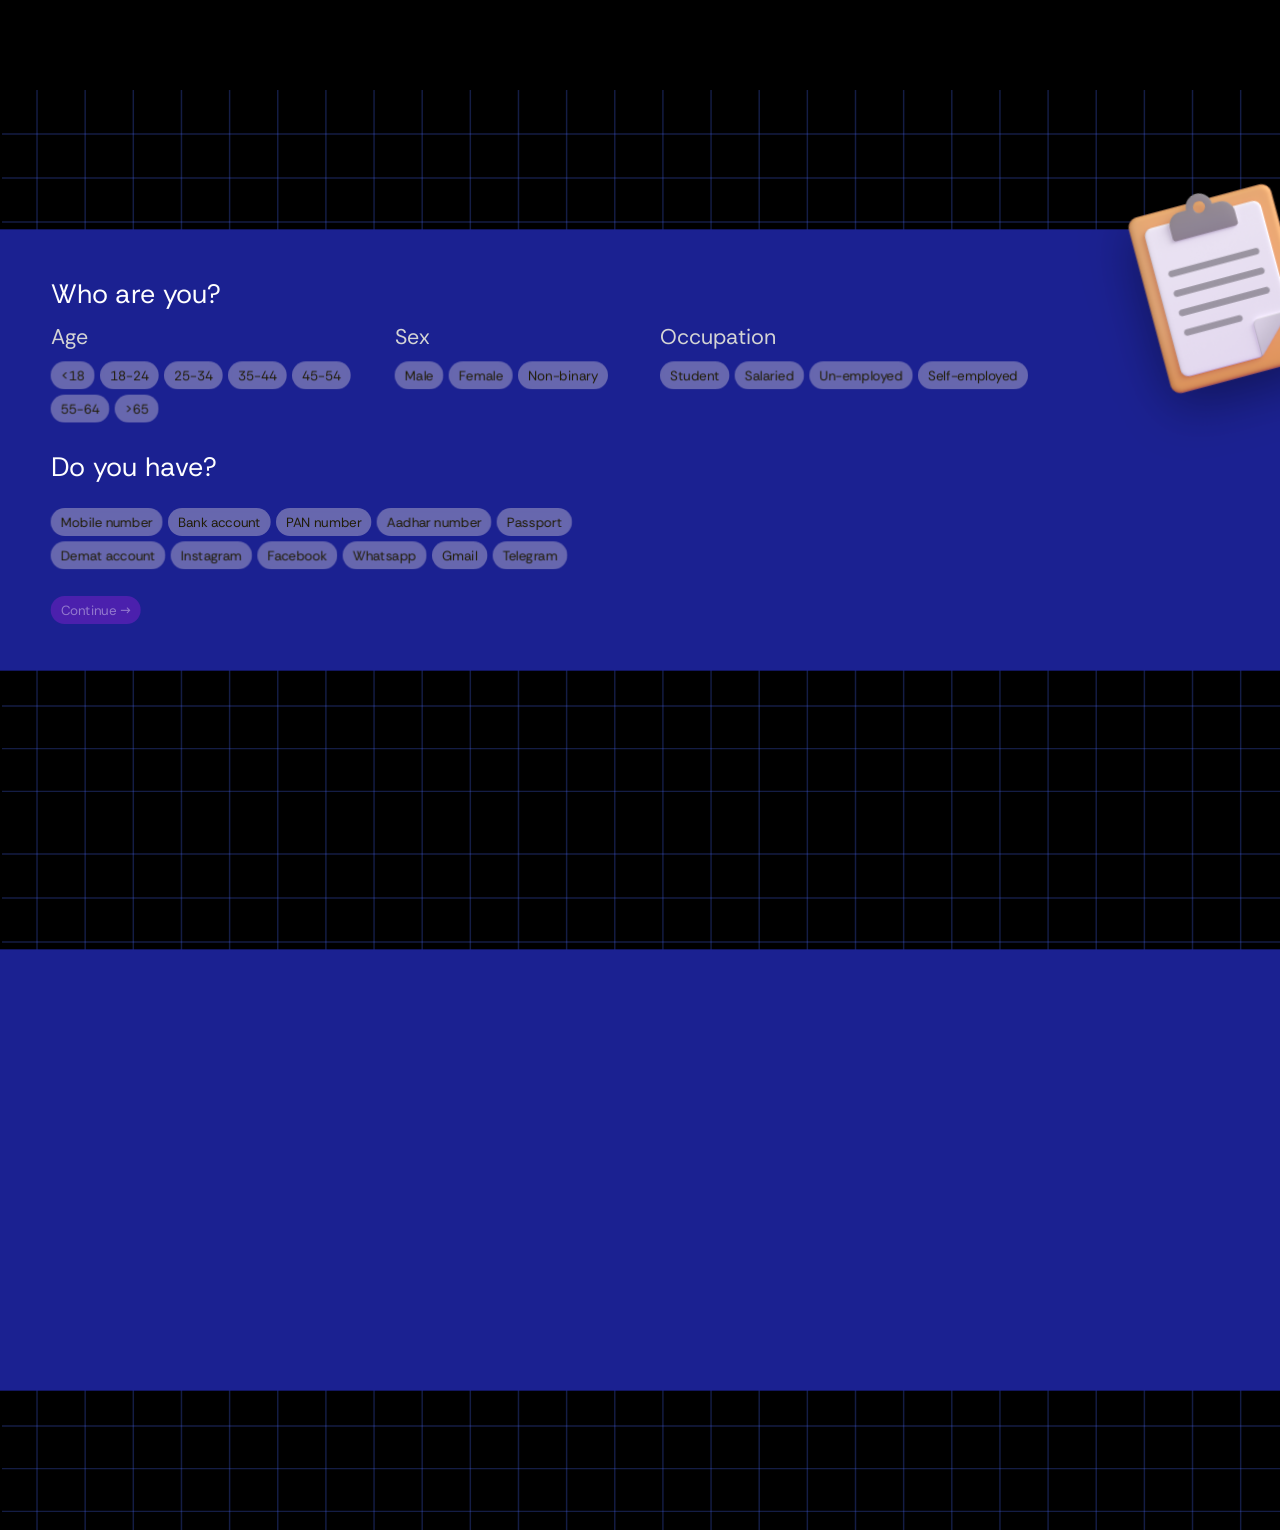
==== index.html @ c8c8a7e1 "rebuild: Screen 1 from Figma — centered form, proper layout, keep interactions" ====
<!DOCTYPE html>
<html lang="en">
<head>
  <meta charset="UTF-8">
  <meta name="viewport" content="width=device-width, initial-scale=1.0">
  <title>AI Scams — Know Your Risk</title>
  <link rel="preconnect" href="https://fonts.googleapis.com">
  <link rel="preconnect" href="https://fonts.gstatic.com" crossorigin>
  <link href="https://fonts.googleapis.com/css2?family=Rethink+Sans:ital,wght@0,400;0,500;0,600;0,700;1,400;1,500;1,600;1,700&display=swap" rel="stylesheet">
  <link rel="stylesheet" href="styles.css">
</head>
<body>
  <div class="viewport">
  <div class="screen" id="screen-1">
    <!-- Background layers -->
    <div class="background">
      <div class="grid-bg">
        <img src="assets/grid.svg" alt="" aria-hidden="true">
      </div>
      <div class="blue-panel"></div>
    </div>

    <!-- Clipboard illustration -->
    <div class="clipboard-wrapper">
      <div class="clipboard">
        <img src="assets/clipboard.png" alt="Clipboard illustration">
      </div>
    </div>

    <!-- Form container (centered) -->
    <div class="s1-form">
      <!-- Section 1: Who are you? -->
      <div class="s1-section" data-section="who">
        <p class="s1-title">Who are you?</p>
        <div class="bio-grid">
          <!-- Age -->
          <div class="bio-group" data-group="age">
            <p class="bio-label">Age</p>
            <div class="chips">
              <button class="chip" data-value="<18">&lt;18</button>
              <button class="chip" data-value="18-24">18-24</button>
              <button class="chip" data-value="25-34">25-34</button>
              <button class="chip" data-value="35-44">35-44</button>
              <button class="chip" data-value="45-54">45-54</button>
              <button class="chip" data-value="55-64">55-64</button>
              <button class="chip" data-value=">65">&gt;65</button>
            </div>
          </div>

          <!-- Sex -->
          <div class="bio-group" data-group="sex">
            <p class="bio-label">Sex</p>
            <div class="chips">
              <button class="chip" data-value="male">Male</button>
              <button class="chip" data-value="female">Female</button>
              <button class="chip" data-value="non-binary">Non-binary</button>
            </div>
          </div>

          <!-- Occupation -->
          <div class="bio-group" data-group="occupation">
            <p class="bio-label">Occupation</p>
            <div class="chips">
              <button class="chip" data-value="student">Student</button>
              <button class="chip" data-value="salaried">Salaried</button>
              <button class="chip" data-value="un-employed">Un-employed</button>
              <button class="chip" data-value="self-employed">Self-employed</button>
            </div>
          </div>
        </div>
      </div>

      <!-- Section 2: Do you have? -->
      <div class="s1-section s1-section-have" data-section="have">
        <p class="s1-title">Do you have?</p>
        <div class="chips chips-wide" data-group="have">
          <button class="chip" data-value="mobile-number">Mobile number</button>
          <button class="chip" data-value="bank-account">Bank account</button>
          <button class="chip" data-value="pan-number">PAN number</button>
          <button class="chip" data-value="aadhar-number">Aadhar number</button>
          <button class="chip" data-value="passport">Passport</button>
          <button class="chip" data-value="demat-account">Demat account</button>
          <button class="chip" data-value="instagram">Instagram</button>
          <button class="chip" data-value="facebook">Facebook</button>
          <button class="chip" data-value="whatsapp">Whatsapp</button>
          <button class="chip" data-value="gmail">Gmail</button>
          <button class="chip" data-value="telegram">Telegram</button>
        </div>
      </div>

      <!-- Continue button -->
      <button class="continue-btn" id="continue-btn" disabled>
        Continue <span class="arrow">→</span>
      </button>
    </div>
  </div><!-- end screen-1 -->

  <!-- ════════════════════════════════════════ -->
  <!-- SCREEN 2 — "You've been PWNED!!" -->
  <!-- ════════════════════════════════════════ -->
  <div class="screen screen-hidden" id="screen-2">
    <!-- Background -->
    <div class="background">
      <div class="grid-bg grid-bg-2">
        <img src="assets/grid.svg" alt="" aria-hidden="true">
      </div>
      <div class="blue-panel-full"></div>
    </div>

    <!-- Scattered devil emojis -->
    <div class="emoji emoji-1"><img src="assets/devil-emoji-1.png" alt=""></div>
    <div class="emoji emoji-2"><img src="assets/devil-emoji-1.png" alt=""></div>
    <div class="emoji emoji-3"><img src="assets/devil-emoji-1.png" alt=""></div>
    <div class="emoji emoji-4"><img src="assets/devil-emoji-1.png" alt=""></div>
    <div class="emoji emoji-5"><img src="assets/devil-emoji-1.png" alt=""></div>
    <div class="emoji emoji-6"><img src="assets/devil-emoji-1.png" alt=""></div>
    <div class="emoji emoji-7"><img src="assets/devil-emoji-1.png" alt=""></div>

    <!-- Center devil emoji (big) -->
    <div class="center-devil">
      <img src="assets/devil-emoji-1.png" alt="Devil emoji">
    </div>

    <!-- Main text -->
    <p class="pwned-text">
      <span class="pwned-white">You&rsquo;ve been </span><span class="pwned-pink">PWNED!!</span>
    </p>

    <!-- Link -->
    <a class="pwned-link" href="https://haveibeenpwned.com" target="_blank">haveibeenpwned.com</a>

    <!-- Scroll hint -->
    <div class="scroll-hint" id="s2-scroll-hint">
      <div class="scroll-hint-mouse">
        <img src="assets/mouse-shape.svg" alt="" class="scroll-hint-body">
        <img src="assets/mouse-wheel.svg" alt="" class="scroll-hint-wheel">
      </div>
      <span>scroll to continue</span>
    </div>
  </div><!-- end screen-2 -->

  <!-- ════════════════════════════════════════ -->
  <!-- SCREEN 3 — "Step 1. Data Harvesting" -->
  <!-- ════════════════════════════════════════ -->
  <!-- Horizontal scroll container for Screens 3 & 4 -->
  <div class="scroll-container screen-hidden" id="scroll-container-3-4">
  <div class="screen" id="screen-3">
    <!-- Background (same as Screen 1) -->
    <div class="background">
      <div class="grid-bg">
        <img src="assets/grid.svg" alt="" aria-hidden="true">
      </div>
      <div class="blue-panel"></div>
    </div>

    <!-- AI amplification pills (top center) -->
    <div class="s3-pills">
      <span class="s3-pill s3-pill-active">Scalability</span>
      <span class="s3-pill">Believability</span>
      <span class="s3-pill">Personalization</span>
    </div>

    <!-- Left column: Step description -->
    <div class="s3-left">
      <div class="s3-step-header">
        <p class="s3-step-label"><span class="s3-step-sm">Step </span><span class="s3-step-lg">1.</span></p>
        <h2 class="s3-step-title">Data Harvesting</h2>
      </div>
      <div class="s3-step-body">
        <p>Goal: Gather raw material to make the scam believable.</p>
        <br>
        <p>Scammers collect:</p>
        <ul>
          <li>Voice clips (social media videos, WhatsApp audios)</li>
          <li>Photos/videos (Instagram, LinkedIn, Facebook)</li>
          <li>Personal info (job, family, phone number)</li>
          <li>Leaked data (emails, passwords, bank info)</li>
          <li>Organizational details (who reports to whom)</li>
        </ul>
      </div>
    </div>

    <!-- Right column: Card + emojis -->
    <div class="s3-right">
      <div class="s3-robot-emoji">
        <img src="assets/robot-emoji.png" alt="">
      </div>

      <!-- Crawling virus emojis -->
      <div class="s3-crawler s3-crawler-1"><img src="assets/alien-emoji.png" alt=""></div>
      <div class="s3-crawler s3-crawler-2"><img src="assets/alien-emoji.png" alt=""></div>
      <div class="s3-crawler s3-crawler-3"><img src="assets/alien-emoji.png" alt=""></div>
      <div class="s3-crawler s3-crawler-4"><img src="assets/alien-emoji.png" alt=""></div>
      <div class="s3-crawler s3-crawler-5"><img src="assets/alien-emoji.png" alt=""></div>

      <div class="s3-card">
        <p class="s3-card-bold">AI's role: Helps scrape, organize, and profile victims fast. Even tiny data points become powerful when AI stitches them together.</p>
        <br>
        <p class="s3-card-regular">Without data, there is no personalization. Without personalization, AI scams lose power.</p>
      </div>
      <div class="s3-alien-emoji">
        <img src="assets/alien-emoji.png" alt="">
      </div>
    </div>

    <!-- Scroll hint -->
    <div class="scroll-hint" id="s3-scroll-hint">
      <div class="scroll-hint-mouse">
        <img src="assets/mouse-shape.svg" alt="" class="scroll-hint-body">
        <img src="assets/mouse-wheel.svg" alt="" class="scroll-hint-wheel">
      </div>
      <span>scroll to continue</span>
    </div>
  </div><!-- end screen-3 -->

  <!-- ════════════════════════════════════════ -->
  <!-- SCREEN 4 — Character Profile Card -->
  <!-- ════════════════════════════════════════ -->
  <div class="screen" id="screen-4">
    <!-- Background (centered blue panel) -->
    <div class="background">
      <div class="grid-bg">
        <img src="assets/grid.svg" alt="" aria-hidden="true">
      </div>
      <div class="blue-panel"></div>
    </div>

    <!-- ID card illustration (tilted, left side) -->
    <div class="s4-id-card">
      <img src="assets/id-card.png" alt="ID card">
    </div>

    <!-- Profile card (centered) -->
    <div class="s4-profile-card">
      <div class="s4-avatar">
        <img src="assets/man-red-hair.png" alt="Profile" id="s4-avatar-img">
      </div>
      <div class="s4-info">
        <div class="s4-name-row">
          <p class="s4-name" id="s4-name"></p>
          <div class="s4-details-row" id="s4-details"></div>
        </div>
        <div class="s4-ids" id="s4-ids"></div>
        <p class="s4-bio" id="s4-bio"></p>
      </div>
    </div>

    <!-- Scroll hint -->
    <div class="scroll-hint" id="s4-scroll-hint">
      <div class="scroll-hint-mouse">
        <img src="assets/mouse-shape.svg" alt="" class="scroll-hint-body">
        <img src="assets/mouse-wheel.svg" alt="" class="scroll-hint-wheel">
      </div>
      <span>scroll to continue</span>
    </div>
  </div><!-- end screen-4 -->
  </div><!-- end scroll-container -->

  <!-- ════════════════════════════════════════ -->
  <!-- SCREEN 5 — "Step 2. Synthesis" -->
  <!-- ════════════════════════════════════════ -->
  <div class="screen screen-hidden" id="screen-5">
    <!-- Background -->
    <div class="background">
      <div class="grid-bg">
        <img src="assets/grid.svg" alt="" aria-hidden="true">
      </div>
      <div class="blue-panel"></div>
    </div>

    <!-- AI amplification pills -->
    <div class="s5-pills">
      <span class="s5-pill">Scalability</span>
      <span class="s5-pill s5-pill-active">Believability</span>
      <span class="s5-pill s5-pill-active">Personalization</span>
    </div>

    <!-- Center: Step header + Scammer -->
    <div class="s5-center">
      <div class="s5-step-header">
        <p class="s5-step-label"><span class="s5-step-sm">Step </span><span class="s5-step-lg">2.</span></p>
        <h2 class="s5-step-title">Synthesis</h2>
      </div>
      <div class="s5-scammer">
        <img src="assets/scammer.png" alt="Scammer">
      </div>
    </div>

    <!-- Mind-map connection lines -->
    <div class="s5-lines">
      <img src="assets/mind-map-lines.svg" alt="">
    </div>

    <!-- Tactic cards: top-left -->
    <div class="s5-tactic s5-tactic-tl">
      <div class="s5-tactic-pill">Authority Fabrication</div>
      <div class="s5-tactic-text">
        <p>Scammer claims institutional power.</p>
        <br>
        <p>Examples: police, bank official, tax officer, courier, telecom, HR.</p>
      </div>
    </div>

    <!-- Tactic cards: top-right -->
    <div class="s5-tactic s5-tactic-tr">
      <div class="s5-tactic-pill">Distress Manipulation</div>
      <div class="s5-tactic-text">
        <p>Scammer performs vulnerability to trigger rescue instinct.</p>
        <br>
        <p>Examples: stranded traveler, medical emergency plea, charity fraud.</p>
      </div>
    </div>

    <!-- Tactic cards: bottom-left -->
    <div class="s5-tactic s5-tactic-bl">
      <div class="s5-tactic-pill">Affinity Exploitation</div>
      <div class="s5-tactic-text">
        <p>Scammer builds perceived similarity or attraction.</p>
        <br>
        <p>Examples: romance scams, investment "insider" groups, shared community/religion, alumni networks.</p>
      </div>
    </div>

    <!-- Tactic cards: bottom-right -->
    <div class="s5-tactic s5-tactic-br">
      <div class="s5-tactic-pill">Identity Hijacking</div>
      <div class="s5-tactic-text">
        <p>Scammer impersonates someone already trusted.</p>
        <br>
        <p>Examples: brother in emergency, CEO asking for transfer, friend requesting OTP.</p>
      </div>
    </div>

    <!-- Victim label -->
    <p class="s5-victim-label">Victim</p>

    <!-- Mini victim ID card (populated by JS) -->
    <div class="s5-victim-card" id="s5-victim-card">
      <div class="s5-victim-avatar">
        <img src="assets/man-red-hair.png" alt="" id="s5-victim-avatar-img">
      </div>
      <div class="s5-victim-info">
        <p class="s5-victim-name" id="s5-victim-name"></p>
        <div class="s5-victim-details" id="s5-victim-details"></div>
      </div>
      <div class="s5-victim-ids" id="s5-victim-ids"></div>
    </div>

    <!-- Scroll hint -->
    <div class="scroll-hint" id="s5-scroll-hint">
      <div class="scroll-hint-mouse">
        <img src="assets/mouse-shape.svg" alt="" class="scroll-hint-body">
        <img src="assets/mouse-wheel.svg" alt="" class="scroll-hint-wheel">
      </div>
      <span>scroll to continue</span>
    </div>
  </div><!-- end screen-5 -->

  <!-- ════════════════════════════════════════ -->
  <!-- SCREEN 6 — "Step 2. Synthesis" (detail) -->
  <!-- ════════════════════════════════════════ -->
  <div class="screen screen-hidden" id="screen-6">
    <!-- Background -->
    <div class="background">
      <div class="grid-bg">
        <img src="assets/grid.svg" alt="" aria-hidden="true">
      </div>
      <div class="blue-panel"></div>
    </div>

    <!-- Scammer label -->
    <p class="s6-scammer-label">Scammer</p>

    <!-- Scammer persona card (pink border) -->
    <div class="s6-scammer-card" id="s6-scammer-card">
      <div class="s6-scammer-avatar">
        <img src="assets/scammer.png" alt="" id="s6-scammer-avatar-img">
      </div>
      <div class="s6-scammer-info">
        <p class="s6-scammer-name" id="s6-scammer-name"></p>
        <div class="s6-scammer-details" id="s6-scammer-details"></div>
      </div>
    </div>

    <!-- AI amplification pills -->
    <div class="s6-pills">
      <span class="s6-pill">Scalability</span>
      <span class="s6-pill s6-pill-active">Believability</span>
      <span class="s6-pill s6-pill-active">Personalization</span>
    </div>

    <!-- Left column: Step 2 description -->
    <div class="s6-left">
      <div class="s6-step-header">
        <p class="s6-step-label"><span class="s6-step-sm">Step </span><span class="s6-step-lg">2.</span></p>
        <h2 class="s6-step-title">Synthesis</h2>
      </div>
      <div class="s6-step-body">
        <p>Goal: Create a convincing digital persona you will trust.</p>
        <br>
        <p>This could be:</p>
        <ul>
          <li>A cloned voice (friend, boss, police)</li>
          <li>A deepfake video (celebrity, executive)</li>
          <li>A realistic chat persona (romantic partner, recruiter)</li>
          <li>A fake website/app that looks official</li>
          <li>AI-written messages that sound human and context-aware</li>
        </ul>
      </div>
    </div>

    <!-- Right column: AI card + emojis -->
    <div class="s6-right">
      <div class="s6-robot-emoji">
        <img src="assets/robot-emoji.png" alt="">
      </div>

      <!-- Crawling virus emojis -->
      <div class="s6-crawler s6-crawler-1"><img src="assets/alien-emoji.png" alt=""></div>
      <div class="s6-crawler s6-crawler-2"><img src="assets/alien-emoji.png" alt=""></div>
      <div class="s6-crawler s6-crawler-3"><img src="assets/alien-emoji.png" alt=""></div>
      <div class="s6-crawler s6-crawler-4"><img src="assets/alien-emoji.png" alt=""></div>
      <div class="s6-crawler s6-crawler-5"><img src="assets/alien-emoji.png" alt=""></div>

      <div class="s6-card">
        <p class="s6-card-bold">AI's role: Turns raw data into believable identity artefacts – voice, face, language style, authority tone.</p>
        <br>
        <p class="s6-card-regular">Humans trust familiar identity signals more than logic.</p>
      </div>
      <div class="s6-alien-emoji">
        <img src="assets/alien-emoji.png" alt="">
      </div>
    </div>

    <!-- Victim label -->
    <p class="s6-victim-label">Victim</p>

    <!-- Mini victim ID card (same as S5) -->
    <div class="s6-victim-card" id="s6-victim-card">
      <div class="s6-victim-avatar">
        <img src="assets/man-red-hair.png" alt="" id="s6-victim-avatar-img">
      </div>
      <div class="s6-victim-info">
        <p class="s6-victim-name" id="s6-victim-name"></p>
        <div class="s6-victim-details" id="s6-victim-details"></div>
      </div>
      <div class="s6-victim-ids" id="s6-victim-ids"></div>
    </div>

    <!-- Scroll hint -->
    <div class="scroll-hint" id="s6-scroll-hint">
      <div class="scroll-hint-mouse">
        <img src="assets/mouse-shape.svg" alt="" class="scroll-hint-body">
        <img src="assets/mouse-wheel.svg" alt="" class="scroll-hint-wheel">
      </div>
      <span>scroll to continue</span>
    </div>
  </div><!-- end screen-6 -->

  <!-- ════════════════════════════════════════ -->
  <!-- SCREEN 7 — "Contact established." -->
  <!-- ════════════════════════════════════════ -->
  <div class="screen screen-hidden" id="screen-7">
    <!-- Background: full-bleed blue -->
    <div class="background">
      <div class="blue-panel-full"></div>
    </div>

    <!-- Visual: Scammer + dots + Victim -->
    <div class="s7-visual">
      <div class="s7-scammer-figure">
        <img src="assets/scammer.png" alt="Scammer">
      </div>
      <p class="s7-dots">...</p>
      <div class="s7-victim-figure">
        <img src="assets/standing.png" alt="Victim">
      </div>
    </div>

    <!-- Main text -->
    <p class="s7-text">Contact established.</p>

    <!-- Modes -->
    <div class="s7-modes">
      <p class="s7-modes-label">Modes</p>
      <div class="s7-modes-icons">
        <div class="s7-mode-icon s7-mode-phone">
          <img src="assets/phone-emoji.png" alt="Phone">
        </div>
        <div class="s7-mode-icon s7-mode-email">
          <img src="assets/email-emoji.png" alt="Email">
        </div>
        <span class="s7-mode-icon s7-mode-chat">💬</span>
      </div>
    </div>

    <!-- Scroll hint -->
    <div class="scroll-hint s7-scroll-hint" id="s7-scroll-hint">
      <div class="scroll-hint-mouse">
        <img src="assets/mouse-shape.svg" alt="" class="scroll-hint-body">
        <img src="assets/mouse-wheel.svg" alt="" class="scroll-hint-wheel">
      </div>
      <span>scroll to continue</span>
    </div>
  </div><!-- end screen-7 -->

  <!-- ════════════════════════════════════════ -->
  <!-- SCREEN 8 — "Step 3. Emotional triggers" -->
  <!-- ════════════════════════════════════════ -->
  <div class="screen screen-hidden" id="screen-8">
    <!-- Background -->
    <div class="background">
      <div class="grid-bg">
        <img src="assets/grid.svg" alt="" aria-hidden="true">
      </div>
      <div class="blue-panel"></div>
    </div>

    <!-- Scammer row: label + card + tactic pill + phone icon -->
    <div class="s8-scammer-row">
      <p class="s8-scammer-label">Scammer</p>
      <div class="s8-scammer-inner">
        <div class="s8-scammer-card" id="s8-scammer-card">
          <div class="s8-scammer-avatar">
            <img src="assets/standing.png" alt="" id="s8-scammer-avatar-img">
          </div>
          <div class="s8-scammer-info">
            <p class="s8-scammer-name" id="s8-scammer-name"></p>
            <div class="s8-scammer-details" id="s8-scammer-details"></div>
          </div>
        </div>
        <div class="s8-tactic-pill" id="s8-tactic-pill">Authority Fabrication</div>
        <div class="s8-mode-icon" id="s8-mode-icon">
          <img src="assets/phone-emoji.png" alt="">
        </div>
      </div>
    </div>

    <!-- Isolation lines SVG -->
    <div class="s8-isolation-lines">
      <img src="assets/isolation-lines.svg" alt="">
    </div>

    <!-- ISOLATION vertical label -->
    <div class="s8-isolation-label">
      <div class="s8-isolation-pill">ISOLATION</div>
    </div>

    <!-- AI amplification pills (centered) -->
    <div class="s8-pills">
      <span class="s8-pill s8-pill-grey">Scalability</span>
      <span class="s8-pill s8-pill-green">Believability</span>
      <span class="s8-pill s8-pill-green">Personalization</span>
    </div>

    <!-- Step 3 header + description -->
    <div class="s8-step-content">
      <div class="s8-step-header-block">
        <p class="s8-step-label"><span class="s8-step-sm">Step </span><span class="s8-step-num">3.</span></p>
        <div class="s8-step-title-wrap"><h2 class="s8-step-title">Emotional triggers</h2></div>
      </div>
      <p class="s8-description">Scammers engineer isolation to intensify urgency, pushing victims to act before doubt or outside perspective can intervene.</p>
    </div>

    <!-- Emotion emojis (absolute positioned per Figma) -->
    <img src="assets/emoji-hearts.png" alt="" class="s8-emo" data-idx="0" style="left:660px;top:297px;transform:rotate(-12deg)">
    <img src="assets/emoji-smile.png" alt="" class="s8-emo" data-idx="1" style="left:760px;top:297px;transform:rotate(12deg)">
    <img src="assets/emoji-fear.png" alt="" class="s8-emo" data-idx="2" style="left:859px;top:297px;transform:rotate(-12deg)">
    <img src="assets/emoji-think.png" alt="" class="s8-emo" data-idx="3" style="left:959px;top:297px;transform:rotate(12deg)">
    <img src="assets/emoji-tired.png" alt="" class="s8-emo" data-idx="4" style="left:1058px;top:297px;transform:rotate(-12deg)">
    <img src="assets/emoji-worried.png" alt="" class="s8-emo" data-idx="5" style="left:1158px;top:297px;transform:rotate(12deg)">
    <img src="assets/emoji-hushed.png" alt="" class="s8-emo" data-idx="6" style="left:1257px;top:297px;transform:rotate(-12deg)">
    <img src="assets/emoji-explode.png" alt="" class="s8-emo" data-idx="7" style="left:1357px;top:297px;transform:rotate(12deg)">
    <img src="assets/emoji-tears.png" alt="" class="s8-emo" data-idx="8" style="left:1457px;top:297px;transform:rotate(-12deg)">
    <img src="assets/emoji-exhale.png" alt="" class="s8-emo" data-idx="9" style="left:1556px;top:297px;transform:rotate(12deg)">
    <img src="assets/emoji-starstruck.png" alt="" class="s8-emo" data-idx="10" style="left:1656px;top:297px;transform:rotate(-12deg)">

    <!-- Tactics row -->
    <div class="s8-tactics-row">
      <div class="s8-tactic-card">
        <div class="s8-tc-pill">Fear</div>
        <div class="s8-tc-text">
          <p>"You are under investigation and a warrant will be issued if you do not act immediately."</p>
          <p>Your Aadhaar has been found to be linked to illegal activity. Press 1 to avoid suspension.</p>
        </div>
      </div>
      <div class="s8-tactic-card">
        <div class="s8-tc-pill">Desperation</div>
        <div class="s8-tc-text">
          <p>"You were selected from 10,000 applicants for this job role."</p>
          <p>"We can fast-track your visa application if payment is made immediately."</p>
        </div>
      </div>
      <div class="s8-tactic-card">
        <div class="s8-tc-pill">FOMO</div>
        <div class="s8-tc-text">
          <p>"This pre-IPO allocation is invite-only. I shouldn't even be sharing this."</p>
          <p>"Two buyers are already negotiating. If you're serious, we need a token today."</p>
        </div>
      </div>
      <div class="s8-tactic-card">
        <div class="s8-tc-pill">Obligation</div>
        <div class="s8-tc-text">
          <p>"We are raising emergency funds for people affected by the earthquake."</p>
          <p>"I've lost my wallet, can you please help me pay my bus fee."</p>
        </div>
      </div>
      <div class="s8-tactic-card">
        <div class="s8-tc-pill">Curiosity</div>
        <div class="s8-tc-text">
          <p>"Is this you in this video?"</p>
          <p>"Unusual login attempt detected. Review activity now."</p>
        </div>
      </div>
    </div>

    <!-- Time bar -->
    <div class="s8-time-bar">
      <div class="s8-time-strip">
        <div class="s8-time-progress">
          <p class="s8-time-text">Time since contact – <span id="s8-timer">0</span> sec</p>
        </div>
      </div>
      <div class="s8-clock" id="s8-clock">
        <img src="assets/clock-emoji.png" alt="">
      </div>
    </div>

    <!-- Victim row: label + card -->
    <div class="s8-victim-row">
      <p class="s8-victim-label">Victim</p>
      <div class="s8-victim-card" id="s8-victim-card">
        <div class="s8-victim-avatar">
          <img src="assets/man-red-hair.png" alt="" id="s8-victim-avatar-img">
        </div>
        <div class="s8-victim-info">
          <p class="s8-victim-name" id="s8-victim-name"></p>
          <div class="s8-victim-details" id="s8-victim-details"></div>
        </div>
        <div class="s8-victim-ids" id="s8-victim-ids"></div>
      </div>
    </div>

    <!-- Scroll hint -->
    <div class="scroll-hint s8-scroll-hint" id="s8-scroll-hint">
      <div class="scroll-hint-mouse">
        <img src="assets/mouse-shape.svg" alt="" class="scroll-hint-body">
        <img src="assets/mouse-wheel.svg" alt="" class="scroll-hint-wheel">
      </div>
      <span>scroll to continue</span>
    </div>
  </div><!-- end screen-8 -->

  <!-- ════════════════════════════════════════ -->
  <!-- SCREEN 9 — "An average phone call lasts 30s" -->
  <!-- ════════════════════════════════════════ -->
  <div class="screen screen-hidden" id="screen-9">
    <!-- Background -->
    <div class="background">
      <div class="grid-bg">
        <img src="assets/grid.svg" alt="" aria-hidden="true">
      </div>
      <div class="blue-panel-full"></div>
    </div>

    <!-- Main text -->
    <p class="s9-headline">An average phone call lasts 30s.</p>
    <p class="s9-body">Scammers use extended engagement to build trust until sunk cost makes withdrawal psychologically harder than compliance.</p>

    <!-- Time bar (frozen at 30 sec, matching S8 bar structure) -->
    <div class="s9-time-bar">
      <div class="s9-time-strip">
        <div class="s9-time-progress">
          <p class="s9-time-text">Time since contact – 30 sec</p>
        </div>
      </div>
      <div class="s9-clock">
        <img src="assets/clock-emoji.png" alt="">
      </div>
    </div>

    <!-- Scroll hint -->
    <div class="scroll-hint s9-scroll-hint" id="s9-scroll-hint">
      <div class="scroll-hint-mouse">
        <img src="assets/mouse-shape.svg" alt="" class="scroll-hint-body">
        <img src="assets/mouse-wheel.svg" alt="" class="scroll-hint-wheel">
      </div>
      <span>scroll to continue</span>
    </div>

    <!-- Back button -->
    <button class="s9-back-btn" id="s9-back-btn">&#8592; Back</button>
  </div><!-- end screen-9 -->

  <!-- ════════════════════════════════════════ -->
  <!-- SCREEN 10 — Step 3 Emotional Triggers (detail) -->
  <!-- ════════════════════════════════════════ -->
  <div class="screen screen-hidden" id="screen-10">
    <div class="background">
      <div class="grid-bg"><img src="assets/grid.svg" alt="" aria-hidden="true"></div>
      <div class="blue-panel"></div>
    </div>

    <!-- Scammer label + card -->
    <p class="s10-scammer-label">Scammer</p>
    <div class="s10-scammer-card" id="s10-scammer-card">
      <div class="s10-scammer-avatar"><img src="assets/standing.png" alt="" id="s10-scammer-avatar-img"></div>
      <div class="s10-scammer-info">
        <p class="s10-scammer-name" id="s10-scammer-name"></p>
        <div class="s10-scammer-details" id="s10-scammer-details"></div>
      </div>
    </div>

    <!-- Authority Fabrication pill + phone emoji -->
    <div class="s10-tactic-pill" id="s10-tactic-pill">Authority Fabrication</div>
    <div class="s10-phone-icon"><img src="assets/phone-emoji.png" alt=""></div>

    <!-- AI amplification pills -->
    <div class="s10-pills">
      <span class="s10-pill s10-pill-grey">Scalability</span>
      <span class="s10-pill s10-pill-green">Believability</span>
      <span class="s10-pill s10-pill-green">Personalization</span>
    </div>

    <!-- ISOLATION vertical label -->
    <div class="s10-isolation-label"><div class="s10-isolation-pill">ISOLATION</div></div>

    <!-- Step 3 header -->
    <div class="s10-step-header">
      <p class="s10-step-label"><span class="s10-step-sm">Step </span><span class="s10-step-num">3.</span></p>
      <h2 class="s10-step-title">Emotional triggers</h2>
    </div>

    <!-- Emotion emojis row -->
    <img src="assets/emoji-hearts.png"     alt="" class="s10-emo" style="left:660px;top:297px;transform:rotate(-12deg)">
    <img src="assets/emoji-smile.png"      alt="" class="s10-emo" style="left:759px;top:297px;transform:rotate(12deg)">
    <img src="assets/emoji-fear.png"       alt="" class="s10-emo" style="left:859px;top:297px;transform:rotate(-12deg)">
    <img src="assets/emoji-think.png"      alt="" class="s10-emo" style="left:959px;top:297px;transform:rotate(12deg)">
    <img src="assets/emoji-tired.png"      alt="" class="s10-emo" style="left:1058px;top:297px;transform:rotate(-12deg)">
    <img src="assets/emoji-worried.png"    alt="" class="s10-emo" style="left:1158px;top:297px;transform:rotate(12deg)">
    <img src="assets/emoji-hushed.png"     alt="" class="s10-emo" style="left:1257px;top:297px;transform:rotate(-12deg)">
    <img src="assets/emoji-explode.png"    alt="" class="s10-emo" style="left:1357px;top:297px;transform:rotate(12deg)">
    <img src="assets/emoji-tears.png"      alt="" class="s10-emo" style="left:1456px;top:297px;transform:rotate(-12deg)">
    <img src="assets/emoji-exhale.png"     alt="" class="s10-emo" style="left:1556px;top:297px;transform:rotate(12deg)">
    <img src="assets/emoji-starstruck.png" alt="" class="s10-emo" style="left:1655px;top:297px;transform:rotate(-12deg)">

    <!-- Goal text (left column) -->
    <p class="s10-goal-text">Goal is to disable rational thinking. Scammers don't start with money. They start with emotions.</p>

    <!-- AI role card (right, beige) -->
    <div class="s10-ai-card">
      <p class="s10-ai-bold">AI's role: Crafts hyper-realistic language, tone, and timing tailored to the victim.</p>
      <p class="s10-ai-reg">This is the behavioural manipulation layer. AI increases emotional realism.</p>
    </div>
    <img src="assets/robot-cool.png"    alt="" class="s10-robot">
    <img src="assets/alien-monster.png" alt="" class="s10-alien">

    <!-- Time bar (frozen at 3:42) -->
    <div class="s10-time-bar">
      <div class="s10-time-strip">
        <div class="s10-time-progress">
          <p class="s10-time-text">Time since contact – 3:42 mins</p>
        </div>
      </div>
      <div class="s10-clock"><img src="assets/clock-emoji.png" alt=""></div>
    </div>

    <!-- Victim label + card -->
    <p class="s10-victim-label">Victim</p>
    <div class="s10-victim-card" id="s10-victim-card">
      <div class="s10-victim-avatar"><img src="assets/man-red-hair.png" alt="" id="s10-victim-avatar-img"></div>
      <div class="s10-victim-info">
        <p class="s10-victim-name" id="s10-victim-name"></p>
        <div class="s10-victim-details" id="s10-victim-details"></div>
      </div>
      <div class="s10-victim-ids" id="s10-victim-ids"></div>
    </div>

    <!-- Scroll hint -->
    <div class="scroll-hint s10-scroll-hint" id="s10-scroll-hint">
      <div class="scroll-hint-mouse">
        <img src="assets/mouse-shape.svg" alt="" class="scroll-hint-body">
        <img src="assets/mouse-wheel.svg" alt="" class="scroll-hint-wheel">
      </div>
      <span>scroll to continue</span>
    </div>
  </div><!-- end screen-10 -->

  <!-- ════════════════════════════════════════ -->
  <!-- SCREEN 11 — "Enter your PIN" -->
  <!-- ════════════════════════════════════════ -->
  <div class="screen screen-hidden" id="screen-11">
    <div class="s11-bg"></div>
    <div class="s11-center">
      <p class="s11-headline">Enter your PIN</p>
      <div class="s11-pin-row">
        <div class="s11-dot s11-dot-anim" id="s11-dot-1"></div>
        <div class="s11-dot s11-dot-anim" id="s11-dot-2"></div>
        <div class="s11-dot s11-dot-anim" id="s11-dot-3"></div>
        <div class="s11-dot s11-dot-anim" id="s11-dot-4"></div>
      </div>
    </div>
    <div class="scroll-hint s11-scroll-hint" id="s11-scroll-hint">
      <div class="scroll-hint-mouse">
        <img src="assets/mouse-shape.svg" alt="" class="scroll-hint-body">
        <img src="assets/mouse-wheel.svg" alt="" class="scroll-hint-wheel">
      </div>
      <span>scroll to continue</span>
    </div>
  </div><!-- end screen-11 -->

  <!-- ════════════════════════════════════════ -->
  <!-- SCREEN 12 — Step 4 Extractions (intro) -->
  <!-- ════════════════════════════════════════ -->
  <div class="screen screen-hidden" id="screen-12">
    <div class="background">
      <div class="grid-bg"><img src="assets/grid.svg" alt="" aria-hidden="true"></div>
      <div class="blue-panel"></div>
    </div>

    <!-- Scammer label + card -->
    <p class="s12-scammer-label">Scammer</p>
    <div class="s12-scammer-card" id="s12-scammer-card">
      <div class="s12-scammer-avatar"><img src="assets/standing.png" alt="" id="s12-scammer-avatar-img"></div>
      <div class="s12-scammer-info">
        <p class="s12-scammer-name" id="s12-scammer-name"></p>
        <div class="s12-scammer-details" id="s12-scammer-details"></div>
      </div>
    </div>

    <!-- Authority Fabrication pill + phone -->
    <div class="s12-tactic-pill" id="s12-tactic-pill">Authority Fabrication</div>
    <div class="s12-phone-icon"><img src="assets/phone-emoji.png" alt=""></div>

    <!-- AI amplification pills (all grey) -->
    <div class="s12-pills">
      <span class="s12-pill s12-pill-grey">Scalability</span>
      <span class="s12-pill s12-pill-grey">Believability</span>
      <span class="s12-pill s12-pill-grey">Personalization</span>
    </div>

    <!-- ISOLATION label -->
    <div class="s12-isolation-label"><div class="s12-isolation-pill">ISOLATION</div></div>

    <!-- Step 4 header -->
    <div class="s12-step-header">
      <p class="s12-step-label"><span class="s12-step-sm">Step </span><span class="s12-step-num">4.</span></p>
      <h2 class="s12-step-title">Extractions</h2>
    </div>

    <!-- Money with wings -->
    <img src="assets/money-wings.png" alt="" class="s12-money">

    <!-- Fear emotion pill -->
    <div class="s12-emotion-pill">Fear</div>

    <!-- Time bar (frozen at 7:12) -->
    <div class="s12-time-bar">
      <div class="s12-time-strip">
        <div class="s12-time-progress">
          <p class="s12-time-text">Time since contact – 7:12 mins</p>
        </div>
      </div>
      <div class="s12-clock"><img src="assets/clock-emoji.png" alt=""></div>
    </div>

    <!-- Victim label + card -->
    <p class="s12-victim-label">Victim</p>
    <div class="s12-victim-card" id="s12-victim-card">
      <div class="s12-victim-avatar"><img src="assets/man-red-hair.png" alt="" id="s12-victim-avatar-img"></div>
      <div class="s12-victim-info">
        <p class="s12-victim-name" id="s12-victim-name"></p>
        <div class="s12-victim-details" id="s12-victim-details"></div>
      </div>
      <div class="s12-victim-ids" id="s12-victim-ids"></div>
    </div>

    <!-- Scroll hint -->
    <div class="scroll-hint s12-scroll-hint" id="s12-scroll-hint">
      <div class="scroll-hint-mouse">
        <img src="assets/mouse-shape.svg" alt="" class="scroll-hint-body">
        <img src="assets/mouse-wheel.svg" alt="" class="scroll-hint-wheel">
      </div>
      <span>scroll to continue</span>
    </div>
  </div><!-- end screen-12 -->

  <!-- ════════════════════════════════════════ -->
  <!-- SCREEN 13 — Step 4 Extractions (detail) -->
  <!-- ════════════════════════════════════════ -->
  <div class="screen screen-hidden" id="screen-13">
    <div class="background">
      <div class="grid-bg"><img src="assets/grid.svg" alt="" aria-hidden="true"></div>
      <div class="blue-panel"></div>
    </div>

    <!-- Scammer label + card -->
    <p class="s13-scammer-label">Scammer</p>
    <div class="s13-scammer-card" id="s13-scammer-card">
      <div class="s13-scammer-avatar"><img src="assets/standing.png" alt="" id="s13-scammer-avatar-img"></div>
      <div class="s13-scammer-info">
        <p class="s13-scammer-name" id="s13-scammer-name"></p>
        <div class="s13-scammer-details" id="s13-scammer-details"></div>
      </div>
    </div>

    <!-- Authority Fabrication pill + phone -->
    <div class="s13-tactic-pill" id="s13-tactic-pill">Authority Fabrication</div>
    <div class="s13-phone-icon"><img src="assets/phone-emoji.png" alt=""></div>

    <!-- AI amplification pills (all grey) -->
    <div class="s13-pills">
      <span class="s13-pill s13-pill-grey">Scalability</span>
      <span class="s13-pill s13-pill-grey">Believability</span>
      <span class="s13-pill s13-pill-grey">Personalization</span>
    </div>

    <!-- ISOLATION label -->
    <div class="s13-isolation-label"><div class="s13-isolation-pill">ISOLATION</div></div>

    <!-- Step 4 description block (left) -->
    <div class="s13-step-content">
      <p class="s13-step-label"><span class="s13-step-sm">Step </span><span class="s13-step-num">4.</span></p>
      <h2 class="s13-step-title">Extractions</h2>
      <div class="s13-description">
        <p>Goal: Get the asset.</p>
        <p>This may be:</p>
        <ul>
          <li>Money transfer (UPI, bank wire, crypto)</li>
          <li>OTP / passwords</li>
          <li>Remote access to your device</li>
          <li>Identity documents</li>
          <li>Corporate financial authorization</li>
        </ul>
      </div>
    </div>

    <!-- AI role card (right, beige) -->
    <div class="s13-ai-card">
      <p class="s13-ai-bold">AI's role: Maintains persuasion until compliance happens. Sometimes even guides victims step-by-step.</p>
      <p class="s13-ai-reg">This is the only step scammers actually care about. Everything else is setup.</p>
    </div>
    <img src="assets/robot-cool.png"    alt="" class="s13-robot">
    <img src="assets/alien-monster.png" alt="" class="s13-alien">
    <img src="assets/money-wings.png"   alt="" class="s13-money-small">

    <!-- Fear emotion pill -->
    <div class="s13-emotion-pill">Fear</div>

    <!-- Time bar (frozen at 7:12) -->
    <div class="s13-time-bar">
      <div class="s13-time-strip">
        <div class="s13-time-progress">
          <p class="s13-time-text">Time since contact – 7:12 mins</p>
        </div>
      </div>
      <div class="s13-clock"><img src="assets/clock-emoji.png" alt=""></div>
    </div>

    <!-- Victim label + card -->
    <p class="s13-victim-label">Victim</p>
    <div class="s13-victim-card" id="s13-victim-card">
      <div class="s13-victim-avatar"><img src="assets/man-red-hair.png" alt="" id="s13-victim-avatar-img"></div>
      <div class="s13-victim-info">
        <p class="s13-victim-name" id="s13-victim-name"></p>
        <div class="s13-victim-details" id="s13-victim-details"></div>
      </div>
      <div class="s13-victim-ids" id="s13-victim-ids"></div>
    </div>

    <!-- Scroll hint -->
    <div class="scroll-hint s13-scroll-hint" id="s13-scroll-hint">
      <div class="scroll-hint-mouse">
        <img src="assets/mouse-shape.svg" alt="" class="scroll-hint-body">
        <img src="assets/mouse-wheel.svg" alt="" class="scroll-hint-wheel">
      </div>
      <span>scroll to continue</span>
    </div>
  </div><!-- end screen-13 -->

  <!-- ════════════════════════════════════════ -->
  <!-- SCREEN 14 — Step 5 Ghosting -->
  <!-- ════════════════════════════════════════ -->
  <div class="screen screen-hidden" id="screen-14">
    <div class="s14-bg"></div>
    <img src="assets/ghost.png" alt="" class="s14-ghost">
    <div class="s14-step-block">
      <p class="s14-step-label"><span class="s14-step-sm">Step </span><span class="s14-step-num">5.</span></p>
      <h2 class="s14-step-title">Ghosting</h2>
    </div>
    <div class="scroll-hint s14-scroll-hint" id="s14-scroll-hint">
      <div class="scroll-hint-mouse">
        <img src="assets/mouse-shape.svg" alt="" class="scroll-hint-body">
        <img src="assets/mouse-wheel.svg" alt="" class="scroll-hint-wheel">
      </div>
      <span>scroll to continue</span>
    </div>
  </div><!-- end screen-14 -->

  </div><!-- end viewport -->

  <script src="script.js"></script>
</body>
</html>
---- styles.css ----
/* ════════════════════════════════════════════════════════════════════
 *  AI SCAMS PROTOTYPE — STYLES
 *  ────────────────────────────────────────────────────────────────────
 *  Table of Contents
 *  ────────────────────────────────────────────────────────────────────
 *    GLOBAL
 *      • Reset & base
 *      • Viewport (1920×1080 scaling)
 *      • Screen primitives
 *      • Background layers
 *      • Screen visibility helpers
 *      • Shared scroll hint
 *
 *    SCREEN 1  — "Who are you?"  (clipboard, chips, continue)
 *    SCREEN 2  — "You've been PWNED!!"
 *    SCREEN 3  — Step 1. Data Harvesting
 *    SCREEN 4  — Character Profile Card  (horizontal scroll w/ S3)
 *    SCREEN 5  — Step 2. Synthesis  (mind-map of tactics)
 *    SCREEN 6  — Step 2. Synthesis  (detail w/ scammer card)
 *    SCREEN 7  — "Contact established."
 *    SCREEN 8  — Step 3. Emotional triggers
 *    SCREEN 9  — "An average phone call lasts 30s."
 *
 *  Convention
 *    ═══   = major section banner (one screen)
 *    ───   = subsection inside a screen
 * ════════════════════════════════════════════════════════════════════ */


/* ════════════════════════════════════════════════════════════════════
 *  GLOBAL — Reset & base
 * ════════════════════════════════════════════════════════════════════ */
*, *::before, *::after {
  margin: 0;
  padding: 0;
  box-sizing: border-box;
}

html, body {
  width: 100%;
  height: 100%;
  overflow: hidden;
  font-family: 'Rethink Sans', sans-serif;
  background: #000;
  color: #fff;
  margin: 0;
  padding: 0;
}

button {
  font-family: inherit;
  border: none;
  cursor: pointer;
  outline: none;
}

/* ════════════════════════════════════════════════════════════════════
 *  GLOBAL — Viewport (fixed 1920×1080, JS scales to fit window)
 * ════════════════════════════════════════════════════════════════════ */
.viewport {
  width: 1920px;
  height: 1080px;
  overflow: visible;
  background: #000;
  transform-origin: top left;
  position: absolute;
  /* JS sets left, top, transform: scale(...) */
}

/* ════════════════════════════════════════════════════════════════════
 *  GLOBAL — Screen primitive (1920×1080 canvas)
 * ════════════════════════════════════════════════════════════════════ */
.screen {
  position: relative;
  width: 1920px;
  height: 1080px;
  overflow-x: visible;
  overflow-y: hidden;
  background: #000;
}

/* ════════════════════════════════════════════════════════════════════
 *  GLOBAL — Background layers (grid + blue panels, used by many screens)
 * ════════════════════════════════════════════════════════════════════ */
.background {
  position: absolute;
  inset: 0;
  z-index: 0;
  pointer-events: none;
}

/* Figma: left 3px, top 0, 1974×1080 */
.grid-bg {
  position: absolute;
  left: 3px;
  top: 0;
  width: 1974px;
  height: 1080px;
}

.grid-bg img {
  width: 100%;
  height: 100%;
  object-fit: cover;
}

/* Figma: centered, 1920×662, color #1b2191
   Overflows to 6000px so it always fills browser width */
.blue-panel {
  position: absolute;
  left: 50%;
  top: 50%;
  transform: translate(-50%, -50%);
  width: 6000px;
  height: 662px;
  background: #1b2191;
  z-index: 1;
}

/* ════════════════════════════════════════════════════════════════════
 *  SCREEN 1 — "Who are you?"
 *  ────────────────────────────────────────────────────────────────────
 *  Onboarding screen: clipboard illustration + chip selectors for
 *  Age / Sex / Occupation and "Do you have?" + Continue button.
 * ════════════════════════════════════════════════════════════════════ */

/* ──── Clipboard illustration ────
   Figma: left 1632, top 95, container 396×396
          inner image 324×324, rotated -15° */
.clipboard-wrapper {
  position: absolute;
  left: 1632px;
  top: 95px;
  width: 396px;
  height: 396px;
  z-index: 10;
  display: flex;
  align-items: center;
  justify-content: center;
  animation: clipboardEnter 1s cubic-bezier(0.34, 1.56, 0.64, 1) 0.6s both;
}

.clipboard {
  width: 324px;
  height: 324px;
  transform: rotate(-15deg);
  transition: transform 0.4s cubic-bezier(0.34, 1.56, 0.64, 1);
  flex-shrink: 0;
  animation: clipboardFloat 4s ease-in-out 2s infinite;
}

.clipboard:hover {
  transform: rotate(-10deg) scale(1.05);
}

.clipboard img {
  width: 100%;
  height: 100%;
  object-fit: cover;
  filter: drop-shadow(0 20px 40px rgba(0, 0, 0, 0.4));
}

@keyframes clipboardEnter {
  from { opacity: 0; transform: translateX(120px) translateY(-60px); }
  to   { opacity: 1; transform: translateX(0) translateY(0); }
}

@keyframes clipboardFloat {
  0%, 100% { transform: rotate(-15deg) translateY(0); }
  50%      { transform: rotate(-15deg) translateY(-12px); }
}

/* ──── Form container (centered vertically & offset horizontally per Figma) ── */
.s1-form {
  position: absolute;
  left: calc(50% - 149px);
  top: 50%;
  transform: translate(-50%, -50%) translateY(30px);
  width: 1470px;
  display: flex;
  flex-direction: column;
  gap: 40px;
  align-items: flex-start;
  z-index: 5;
  opacity: 0;
  animation: s1FormIn 0.7s ease-out 0.1s forwards;
}

@keyframes s1FormIn {
  to { opacity: 1; transform: translate(-50%, -50%) translateY(0); }
}

/* ──── Sections ── */
.s1-section {
  display: flex;
  flex-direction: column;
  gap: 18px;
  width: 100%;
}

.s1-section-have {
  gap: 36px;
  width: 825px;
}

/* ──── Section titles — 40px Rethink Sans ──── */
.s1-title {
  font-size: 40px;
  font-weight: 400;
  line-height: normal;
  color: #fff;
  margin: 0;
}

/* ──── Bio grid (Age / Sex / Occupation) — flex row, gap 62px ──── */
.bio-grid {
  display: flex;
  gap: 62px;
  align-items: flex-start;
}

.bio-group {
  display: flex;
  flex-direction: column;
  gap: 16px;
  flex-shrink: 0;
}

.bio-group[data-group="age"] { width: 454px; }
.bio-group[data-group="sex"] { width: 336px; }
.bio-group[data-group="occupation"] { width: 556px; }

/* Label: 32px, color #d4d4d4 */
.bio-label {
  font-size: 32px;
  font-weight: 400;
  line-height: normal;
  color: #d4d4d4;
  margin: 0;
}

/* ──── Chips — flex wrap, gap 8px ──── */
.chips {
  display: flex;
  flex-wrap: wrap;
  gap: 8px;
  align-items: flex-start;
}

.chips-wide { width: 100%; }

.bio-group[data-group="age"] .chips,
.bio-group[data-group="sex"] .chips { width: 454px; }

.bio-group[data-group="occupation"] .chips { width: 556px; }

/* Chip: padding 8 15, radius 36, font 20, color #211d07 */
.chip {
  display: inline-flex;
  align-items: center;
  justify-content: center;
  padding: 8px 15px;
  border-radius: 36px;
  font-size: 20px;
  font-weight: 400;
  line-height: normal;
  color: #211d07;
  background: rgba(237, 227, 226, 0.36);
  backdrop-filter: blur(4px);
  transition:
    background 0.25s ease,
    transform 0.2s cubic-bezier(0.34, 1.56, 0.64, 1),
    box-shadow 0.25s ease;
  user-select: none;
  position: relative;
  overflow: hidden;
  flex-shrink: 0;
}

.chip::after {
  content: '';
  position: absolute;
  inset: 0;
  background: radial-gradient(circle, rgba(255,255,255,0.3) 0%, transparent 70%);
  opacity: 0;
  transform: scale(0);
  transition: opacity 0.4s, transform 0.4s;
  pointer-events: none;
}

.chip:hover {
  background: rgba(237, 227, 226, 0.6);
  transform: scale(1.05);
  box-shadow: 0 4px 15px rgba(0, 0, 0, 0.15);
}

.chip:active { transform: scale(0.96); }

.chip:active::after {
  opacity: 1;
  transform: scale(2);
  transition: opacity 0s, transform 0s;
}

.chip.selected {
  background: rgba(237, 227, 226, 0.98);
  box-shadow: 0 2px 10px rgba(0, 0, 0, 0.15), 0 0 0 2px rgba(255, 255, 255, 0.15);
  transform: scale(1.02);
}

.chip.selected:hover {
  background: rgba(237, 227, 226, 1);
  transform: scale(1.06);
}

.chip.entering {
  opacity: 0;
  animation: chipEnter 0.4s ease-out forwards;
}

@keyframes chipEnter {
  from { opacity: 0; transform: translateY(10px) scale(0.9); }
  to   { opacity: 1; transform: translateY(0) scale(1); }
}

/* ──── Continue button ──── */
.continue-btn {
  display: inline-flex;
  align-items: center;
  justify-content: center;
  gap: 6px;
  padding: 8px 15px;
  border-radius: 36px;
  font-size: 20px;
  font-weight: 400;
  color: rgba(255, 255, 255, 0.4);
  background: rgba(217, 28, 255, 0.25);
  transition:
    background 0.3s ease,
    color 0.3s ease,
    transform 0.25s cubic-bezier(0.34, 1.56, 0.64, 1),
    box-shadow 0.3s ease,
    opacity 0.3s ease;
  pointer-events: none;
}

.continue-btn .arrow {
  display: inline-block;
  transition: transform 0.3s ease;
}

.continue-btn:not([disabled]) {
  background: #d91cff;
  color: #fff;
  pointer-events: auto;
  box-shadow: 0 4px 20px rgba(217, 28, 255, 0.35);
}

.continue-btn:not([disabled]):hover {
  transform: scale(1.05);
  box-shadow: 0 6px 30px rgba(217, 28, 255, 0.5);
}

.continue-btn:not([disabled]):hover .arrow {
  transform: translateX(4px);
}

.continue-btn:not([disabled]):active {
  transform: scale(0.97);
}

/* ──── Selection feedback flash ──── */
.chip.just-selected {
  box-shadow: 0 0 0 0 rgba(237, 227, 226, 0.5), 0 2px 10px rgba(0, 0, 0, 0.15);
  transition: box-shadow 0s;
}

.chip.just-selected.pulse-out {
  box-shadow: 0 0 0 10px rgba(237, 227, 226, 0), 0 2px 10px rgba(0, 0, 0, 0.15);
  transition: box-shadow 0.4s ease-out;
}

/* ════════════════════════════════════════════════════════════════════
 *  GLOBAL — Screen visibility helpers
 * ════════════════════════════════════════════════════════════════════ */
.screen-hidden {
  display: none;
}

.screen-visible {
  display: block;
}

/* ════════════════════════════════════════════════════════════════════
 *  SCREEN 2 — "You've been PWNED!!"
 *  ────────────────────────────────────────────────────────────────────
 *  Full-bleed blue, big devil emoji, scattered emojis, headline + link.
 * ════════════════════════════════════════════════════════════════════ */

/* ──── Full blue background ──── */
.blue-panel-full {
  position: absolute;
  left: 50%;
  top: 50%;
  transform: translate(-50%, -50%);
  width: 6000px;
  height: 1080px;
  background: #1b2191;
  z-index: 1;
}

/* Override grid position for full-bleed screen */
.grid-bg-2 {
  left: 0;
}

/* ──── Center devil emoji — Figma: left 898, top 300, 165×165 ──── */
.center-devil {
  position: absolute;
  left: 898px;
  top: 300px;
  width: 165px;
  height: 165px;
  z-index: 5;
  /* bam entrance */
  opacity: 0;
  transform: scale(0);
}

.center-devil img {
  width: 100%;
  height: 100%;
}

.center-devil.animate {
  animation: bamEmoji 0.6s cubic-bezier(0.17, 0.89, 0.32, 1.49) forwards;
}

@keyframes bamEmoji {
  0% { opacity: 0; transform: scale(0) rotate(-30deg); }
  60% { opacity: 1; transform: scale(1.3) rotate(10deg); }
  80% { transform: scale(0.9) rotate(-3deg); }
  100% { opacity: 1; transform: scale(1) rotate(0deg); }
}

/* ──── PWNED text — Figma: left 472, top 465, font 109.231px ──── */
.pwned-text {
  position: absolute;
  left: 472px;
  top: 465px;
  z-index: 5;
  font-size: 109.231px;
  font-weight: 400;
  line-height: normal;
  white-space: nowrap;
  /* bam entrance */
  opacity: 0;
  transform: scale(0.3);
}

.pwned-white {
  color: #fff;
}

.pwned-pink {
  color: #d91cff;
  font-weight: 600;
  font-style: italic;
}

.pwned-text.animate {
  animation: bamText 0.7s cubic-bezier(0.17, 0.89, 0.32, 1.8) forwards;
}

@keyframes bamText {
  0% { opacity: 0; transform: scale(0.3) rotate(-5deg); }
  50% { opacity: 1; transform: scale(1.08) rotate(1deg); }
  75% { transform: scale(0.97) rotate(-0.5deg); }
  100% { opacity: 1; transform: scale(1) rotate(0deg); }
}

/* Screen shake on arrival */
#screen-2.shake {
  animation: screenShake 0.5s ease-out;
}

@keyframes screenShake {
  0%, 100% { transform: translateX(0); }
  10% { transform: translateX(-8px); }
  20% { transform: translateX(8px); }
  30% { transform: translateX(-6px); }
  40% { transform: translateX(6px); }
  50% { transform: translateX(-3px); }
  60% { transform: translateX(3px); }
  70% { transform: translateX(-1px); }
}

/* ──── PWNED link — Figma: left 914, top 804, 13px, color #cccfff ──── */
.pwned-link {
  position: absolute;
  left: 914px;
  top: 804px;
  z-index: 5;
  font-size: 13px;
  font-weight: 400;
  color: #cccfff;
  text-decoration: underline;
  /* Fade in late */
  opacity: 0;
}

.pwned-link.animate {
  animation: fadeIn 0.6s ease-out 1.2s forwards;
}

@keyframes fadeIn {
  to { opacity: 1; }
}

/* ──── Scattered devil emojis (background) — exact Figma positions ──── */
.emoji {
  position: absolute;
  z-index: 3;
  opacity: 0;
}

.emoji img {
  width: 100%;
  height: 100%;
}

.emoji.animate {
  animation: emojiPop 0.5s cubic-bezier(0.17, 0.89, 0.32, 1.49) forwards;
}

@keyframes emojiPop {
  0% { opacity: 0; transform: scale(0) rotate(0deg); }
  70% { opacity: 0.7; transform: scale(1.2); }
  100% { opacity: 0.6; transform: scale(1); }
}

/* Figma: left 1716, top 59, 87px, rotate -15.29deg */
.emoji-1 {
  left: 1716px;
  top: 59px;
  width: 87px;
  height: 87px;
}
.emoji-1.animate { animation-delay: 0.1s; }

/* Figma: left 91, top 915, 87px, rotate 7deg */
.emoji-2 {
  left: 91px;
  top: 915px;
  width: 87px;
  height: 87px;
}
.emoji-2.animate { animation-delay: 0.3s; }

/* Figma: left 188, top 241, 62px, rotate -15.29deg */
.emoji-3 {
  left: 188px;
  top: 241px;
  width: 62px;
  height: 62px;
}
.emoji-3.animate { animation-delay: 0.15s; }

/* Figma: left 1633, top 742, 89px, rotate 23.41deg */
.emoji-4 {
  left: 1633px;
  top: 742px;
  width: 89px;
  height: 89px;
}
.emoji-4.animate { animation-delay: 0.4s; }

/* Figma: left 859, top 1001, 89px, rotate -38.34deg */
.emoji-5 {
  left: 859px;
  top: 950px;
  width: 89px;
  height: 89px;
}
.emoji-5.animate { animation-delay: 0.5s; }

/* Figma: left 550, top -29(clamped to 0), 64px, rotate 75deg */
.emoji-6 {
  left: 550px;
  top: 0px;
  width: 64px;
  height: 64px;
}
.emoji-6.animate { animation-delay: 0.2s; }

/* Figma: left 591, top 702, 43px, rotate 160.72deg */
.emoji-7 {
  left: 591px;
  top: 702px;
  width: 43px;
  height: 43px;
}
.emoji-7.animate { animation-delay: 0.35s; }

/* ════════════════════════════════════════════════════════════════════
 *  SCREEN 3 — "Step 1. Data Harvesting"
 *  ────────────────────────────────────────────────────────────────────
 *  Two columns: step description (left) + AI card with crawling
 *  virus emojis (right). Lives inside a horizontal scroll container
 *  shared with Screen 4.
 * ════════════════════════════════════════════════════════════════════ */

/* ── AI Amplification Pills ──
   Figma: centered, top 230, width 406 */
.s3-pills {
  position: absolute;
  left: 50%;
  transform: translateX(-50%);
  top: 230px;
  width: 406px;
  z-index: 5;
  display: flex;
  flex-wrap: wrap;
  gap: 16px;
  justify-content: center;
  /* Entrance */
  opacity: 0;
}

.s3-pills.animate {
  animation: fadeSlideDown 0.5s ease-out forwards;
}

.s3-pill {
  display: inline-flex;
  align-items: center;
  justify-content: center;
  padding: 8px 15px;
  border-radius: 36px;
  font-size: 16px;
  font-weight: 400;
  color: #211d07;
  background: rgba(237, 227, 226, 0.36);
}

.s3-pill-active {
  background: #7bf12c;
}

/* ── Left Column: Step description ──
   Figma: left 110, top 303 */
.s3-left {
  position: absolute;
  left: 110px;
  top: 303px;
  width: 905px;
  z-index: 5;
  /* Entrance */
  opacity: 0;
}

.s3-left.animate {
  animation: fadeSlideRight 0.6s ease-out 0.15s forwards;
}

.s3-step-header {
  display: flex;
  flex-direction: column;
  gap: 12px;
  width: 440px;
  margin-bottom: 24px;
}

.s3-step-label {
  font-weight: 400;
  color: #fff;
}

.s3-step-sm {
  font-size: 20px;
}

.s3-step-lg {
  font-size: 32px;
}

.s3-step-title {
  font-size: 60.615px;
  font-weight: 600;
  font-style: italic;
  color: #d91cff;
  line-height: normal;
}

.s3-step-body {
  font-size: 28.591px;
  font-weight: 400;
  color: #fff;
}

.s3-step-body ul {
  list-style: disc;
  padding-left: 43px;
  margin: 0;
}

.s3-step-body li {
  line-height: normal;
}

.s3-step-body p {
  margin: 0;
}

/* ── Right Column: Card + Emojis ──
   Card Figma: relative to left col, offset ~65px right of left content */
.s3-right {
  position: absolute;
  left: 1015px;
  top: 303px;
  z-index: 5;
  /* Entrance */
  opacity: 0;
}

.s3-right.animate {
  animation: fadeSlideLeft 0.6s ease-out 0.3s forwards;
}

/* Robot emoji: top-right of card area
   Figma: offset from card area, ~686px from left of right group, rotated -28.05deg */
.s3-robot-emoji {
  position: absolute;
  right: -30px;
  top: -20px;
  width: 85px;
  height: 85px;
  transform: rotate(-28.05deg);
  z-index: 6;
}

.s3-robot-emoji img,
.s3-alien-emoji img {
  width: 100%;
  height: 100%;
}

/* Card */
.s3-card {
  position: relative;
  margin-top: 57px;
  margin-left: 65px;
  width: 678px;
  background: #f4dfc1;
  padding: 29px 38px;
  z-index: 5;
}

.s3-card-bold,
.s3-card-regular {
  font-size: 30.192px;
  color: #262626;
}

.s3-card-bold { font-weight: 500; }
.s3-card-regular { font-weight: 400; }

/* Alien emoji: bottom-left of card area
   Figma: mt 331 from right group top, rotated 16.5deg */
.s3-alien-emoji {
  position: absolute;
  left: 0;
  top: 331px;
  width: 94px;
  height: 94px;
  transform: rotate(16.5deg);
  z-index: 6;
}



/* ── Crawling virus emojis ── */
.s3-crawler {
  position: absolute;
  width: 30px;
  height: 30px;
  z-index: 8;
  opacity: 0;
  pointer-events: none;
}

.s3-crawler img {
  width: 100%;
  height: 100%;
  object-fit: contain;
  animation: virusWobble 0.5s ease-in-out infinite;
}

@keyframes virusWobble {
  0%, 100% { transform: rotate(-8deg) scaleX(1.05); }
  50%      { transform: rotate(8deg) scaleX(0.95); }
}

/* Crawler 1: skitters across top of card, left → right */
.s3-crawler-1 { top: 42px; left: 80px; }
.s3-right.animate .s3-crawler-1 {
  animation: crawlTop 9s linear 1s infinite;
}
@keyframes crawlTop {
  0%   { opacity: 0; transform: translate(0, 0); }
  4%   { opacity: 1; }
  50%  { transform: translate(300px, -12px); }
  96%  { opacity: 1; }
  100% { opacity: 0; transform: translate(600px, 5px); }
}

/* Crawler 2: descends along right edge */
.s3-crawler-2 { top: 60px; left: 730px; }
.s3-right.animate .s3-crawler-2 {
  animation: crawlRight 11s linear 2s infinite;
}
@keyframes crawlRight {
  0%   { opacity: 0; transform: translate(0, 0) rotate(90deg); }
  4%   { opacity: 1; }
  50%  { transform: translate(-8px, 130px) rotate(100deg); }
  96%  { opacity: 1; }
  100% { opacity: 0; transform: translate(5px, 280px) rotate(85deg); }
}

/* Crawler 3: skitters along bottom edge, right → left */
.s3-crawler-3 { top: 320px; left: 690px; }
.s3-right.animate .s3-crawler-3 {
  animation: crawlBottom 10s linear 3s infinite;
}
@keyframes crawlBottom {
  0%   { opacity: 0; transform: translate(0, 0) rotate(180deg); }
  4%   { opacity: 1; }
  50%  { transform: translate(-300px, 8px) rotate(190deg); }
  96%  { opacity: 1; }
  100% { opacity: 0; transform: translate(-580px, -5px) rotate(175deg); }
}

/* Crawler 4: diagonal crawl across card face */
.s3-crawler-4 { top: 80px; left: 120px; }
.s3-right.animate .s3-crawler-4 {
  animation: crawlDiag 13s linear 1.8s infinite;
}
@keyframes crawlDiag {
  0%   { opacity: 0; transform: translate(0, 0) rotate(25deg); }
  4%   { opacity: 1; }
  25%  { transform: translate(150px, 60px) rotate(35deg); }
  50%  { transform: translate(320px, 110px) rotate(20deg); }
  75%  { transform: translate(470px, 170px) rotate(40deg); }
  96%  { opacity: 1; }
  100% { opacity: 0; transform: translate(560px, 220px) rotate(25deg); }
}

/* Crawler 5: wanders erratically near the card */
.s3-crawler-5 { top: 180px; left: 350px; }
.s3-right.animate .s3-crawler-5 {
  animation: crawlWander 15s ease-in-out 0.5s infinite;
}
@keyframes crawlWander {
  0%   { opacity: 0; transform: translate(0, 0) rotate(0deg); }
  5%   { opacity: 0.85; }
  15%  { transform: translate(-80px, -60px) rotate(-25deg); }
  30%  { transform: translate(120px, -30px) rotate(15deg); }
  45%  { transform: translate(60px, 90px) rotate(-10deg); }
  60%  { transform: translate(-60px, 50px) rotate(30deg); }
  75%  { transform: translate(100px, 110px) rotate(-20deg); }
  90%  { transform: translate(-30px, -10px) rotate(10deg); }
  95%  { opacity: 0.85; }
  100% { opacity: 0; transform: translate(0, 0) rotate(0deg); }
}

/* ── Screen 3 entrance animations ── */
@keyframes fadeSlideDown {
  from { opacity: 0; transform: translateX(-50%) translateY(-20px); }
  to   { opacity: 1; transform: translateX(-50%) translateY(0); }
}

@keyframes fadeSlideRight {
  from { opacity: 0; transform: translateX(-40px); }
  to   { opacity: 1; transform: translateX(0); }
}

@keyframes fadeSlideLeft {
  from { opacity: 0; transform: translateX(40px); }
  to   { opacity: 1; transform: translateX(0); }
}

/* ════════════════════════════════════════════════════════════════════
 *  GLOBAL — Horizontal scroll container (wraps Screens 3 & 4)
 * ════════════════════════════════════════════════════════════════════ */
.scroll-container {
  position: relative;
  width: 3840px; /* 2 screens side-by-side */
  height: 1080px;
  display: flex;
  transition: transform 0.9s cubic-bezier(0.25, 0.46, 0.45, 0.94);
}

.scroll-container .screen {
  flex-shrink: 0;
}

.scroll-container.scrolled {
  transform: translateX(-1920px);
}

/* ════════════════════════════════════════════════════════════════════
 *  SCREEN 4 — Character Profile Card
 *  ────────────────────────────────────────────────────────────────────
 *  Reveals the generated victim persona. Tilted ID card slides from
 *  the left, profile card slides from the right.
 * ════════════════════════════════════════════════════════════════════ */

/* ID card (tilted) — overlaps card from left, rotate 15deg */
/* ID card — Figma: 318px container, 260px inner image, rotated 15deg */
.s4-id-card {
  position: absolute;
  left: 369px;
  top: 383px;
  width: 318px;
  height: 318px;
  z-index: 6;
  opacity: 0;
  display: flex;
  align-items: center;
  justify-content: center;
}

.s4-id-card.animate {
  animation: s4SlideFromLeft 0.8s cubic-bezier(0.25, 0.46, 0.45, 0.94) 0.35s forwards;
}

@keyframes s4SlideFromLeft {
  from { opacity: 0; transform: translateX(-120px) rotate(25deg); }
  to   { opacity: 1; transform: translateX(0) rotate(15deg); }
}

.s4-id-card img {
  width: 260px;
  height: 260px;
  object-fit: contain;
}

/* Profile card — Figma: left 626, top 369, bg #f4dfc1, border #f1ebe3 */
.s4-profile-card {
  position: absolute;
  left: 626px;
  top: 369px;
  display: flex;
  align-items: center;
  gap: 24px;
  padding: 24px;
  background: #f4dfc1;
  border: 10px solid #f1ebe3;
  border-radius: 10px;
  z-index: 5;
  opacity: 0;
}

.s4-profile-card.animate {
  animation: s4SlideFromRight 0.8s cubic-bezier(0.25, 0.46, 0.45, 0.94) 0.1s forwards;
}

@keyframes s4SlideFromRight {
  from { opacity: 0; transform: translateX(120px); }
  to   { opacity: 1; transform: translateX(0); }
}

/* Avatar — emoji head, Figma: 140×134 */
.s4-avatar {
  width: 140px;
  height: 134px;
  flex-shrink: 0;
  overflow: hidden;
}

.s4-avatar img {
  width: 100%;
  height: 100%;
  object-fit: cover;
}

/* Info block */
.s4-info {
  width: 552px;
  display: flex;
  flex-direction: column;
  gap: 31px;
  color: #000;
}

.s4-name-row {
  display: flex;
  flex-direction: column;
  gap: 1px;
  font-size: 24px;
  font-weight: 500;
}

.s4-name {
  margin: 0;
}

.s4-details-row {
  display: flex;
  gap: 20px;
  align-items: center;
}

.s4-ids {
  display: flex;
  flex-wrap: wrap;
  gap: 6px 60px;
  font-size: 16px;
  font-weight: 400;
  width: 399px;
}

.s4-bio {
  font-size: 12px;
  font-weight: 500;
  color: #000;
  margin: 0;
}

/* ════════════════════════════════════════════════════════════════════
 *  SCREEN 5 — "Step 2. Synthesis"
 *  ────────────────────────────────────────────────────────────────────
 *  Mind-map: scammer at center, 4 tactic cards at the corners,
 *  victim mini-card flies in to the bottom-left.
 * ════════════════════════════════════════════════════════════════════ */
#screen-5 {
  position: absolute;
  left: 0;
  top: 0;
}

/* ── Pills ── */
.s5-pills {
  position: absolute;
  left: 50%;
  transform: translateX(-50%);
  top: 230px;
  width: 406px;
  z-index: 5;
  display: flex;
  flex-wrap: wrap;
  gap: 16px;
  justify-content: center;
  opacity: 0;
}

.s5-pills.animate {
  animation: fadeSlideDown 0.5s ease-out forwards;
}

.s5-pill {
  display: inline-flex;
  align-items: center;
  justify-content: center;
  padding: 8px 15px;
  border-radius: 36px;
  font-size: 16px;
  font-weight: 400;
  color: #211d07;
  background: #6767ae;
}

.s5-pill-active {
  background: #7bf12c;
}

/* ── Center: Step header + Scammer ── */
.s5-center {
  position: absolute;
  left: 807px;
  top: 333px;
  width: 317px;
  z-index: 5;
  display: flex;
  flex-direction: column;
  align-items: center;
  gap: 6px;
  opacity: 0;
}

.s5-center.animate {
  animation: s5ScammerSlideIn 0.8s cubic-bezier(0.25, 0.46, 0.45, 0.94) forwards;
}

@keyframes s5ScammerSlideIn {
  from { opacity: 0; transform: translateY(60px) scale(0.9); }
  to   { opacity: 1; transform: translateY(0) scale(1); }
}

.s5-step-header {
  display: flex;
  flex-direction: column;
  gap: 12px;
  align-items: flex-start;
}

.s5-step-label {
  font-weight: 400;
  color: #fff;
}

.s5-step-sm { font-size: 20px; }
.s5-step-lg { font-size: 32px; }

.s5-step-title {
  font-size: 60.615px;
  font-weight: 600;
  font-style: italic;
  color: #d91cff;
  line-height: normal;
}

.s5-scammer {
  width: 317px;
  height: 317px;
  overflow: hidden;
}

.s5-scammer img {
  width: 100%;
  height: 100%;
  object-fit: cover;
  animation: levitate 3s ease-in-out infinite;
}

@keyframes levitate {
  0%, 100% { transform: translateY(0); }
  50%      { transform: translateY(-15px); }
}

/* ── Mind-map connection lines ── */
.s5-lines {
  position: absolute;
  left: 548px;
  top: 393px;
  width: 821px;
  height: 253px;
  z-index: 4;
  opacity: 0;
}

.s5-lines.animate {
  animation: s5LinesIn 0.8s ease-out 0.4s forwards;
}

@keyframes s5LinesIn {
  from { opacity: 0; }
  to   { opacity: 1; }
}

.s5-lines img {
  width: 100%;
  height: 100%;
}

/* ── Tactic cards (shared) ── */
.s5-tactic {
  position: absolute;
  z-index: 5;
  display: flex;
  flex-direction: column;
  gap: 16px;
  align-items: center;
  opacity: 0;
}

.s5-tactic-pill {
  display: flex;
  align-items: center;
  justify-content: center;
  padding: 11px 21px;
  border-radius: 51px;
  background: #ede3e2;
  font-size: 24px;
  font-weight: 400;
  color: #211d07;
  white-space: nowrap;
}

.s5-tactic-text {
  font-size: 14px;
  font-weight: 400;
  color: #fff;
  width: 242px;
}

.s5-tactic-text p { margin: 0; }

/* Positions from Figma */
.s5-tactic-tl {
  left: 291px;
  top: 372px;
  width: 279px;
}

.s5-tactic-tr {
  left: 1348px;
  top: 372px;
  width: 283px;
}

.s5-tactic-bl {
  left: 300px;
  top: 611px;
  width: 261px;
}

.s5-tactic-br {
  left: 1348px;
  top: 611px;
  width: 242px;
}

.s5-tactic-br .s5-tactic-text {
  font-size: 12.851px;
}

.s5-tactic-tr .s5-tactic-text {
  font-size: 12.851px;
}

/* Tactic entrance animations */
.s5-tactic-tl.animate { animation: s5TacticFromLeft 0.6s ease-out 0.5s forwards; }
.s5-tactic-bl.animate { animation: s5TacticFromLeft 0.6s ease-out 0.7s forwards; }
.s5-tactic-tr.animate { animation: s5TacticFromRight 0.6s ease-out 0.6s forwards; }
.s5-tactic-br.animate { animation: s5TacticFromRight 0.6s ease-out 0.8s forwards; }

@keyframes s5TacticFromLeft {
  from { opacity: 0; transform: translateX(-40px); }
  to   { opacity: 1; transform: translateX(0); }
}

@keyframes s5TacticFromRight {
  from { opacity: 0; transform: translateX(40px); }
  to   { opacity: 1; transform: translateX(0); }
}

/* ── Victim label ── */
.s5-victim-label {
  position: absolute;
  left: 29px;
  top: 955px;
  z-index: 5;
  font-size: 32px;
  font-weight: 400;
  font-style: italic;
  color: #fff;
  opacity: 0;
}

.s5-victim-label.animate {
  animation: fadeIn 0.5s ease-out 0.3s forwards;
}

/* ── Mini victim ID card ── */
.s5-victim-card {
  position: absolute;
  left: 190px;
  top: 899px;
  width: 335px;
  height: 154px;
  z-index: 6;
  background: #f4dfc1;
  border: 4.431px solid #cca46a;
  border-radius: 7px;
  overflow: hidden;
  opacity: 0;
}

.s5-victim-card.animate {
  animation: s5VictimFlyDown 1.2s cubic-bezier(0.25, 0.46, 0.45, 0.94) forwards;
}

@keyframes s5VictimFlyDown {
  0%   { opacity: 0; transform: translate(436px, -530px) scale(1.6); }
  15%  { opacity: 1; }
  100% { opacity: 1; transform: translate(0, 0) scale(1); }
}

.s5-victim-avatar {
  position: absolute;
  left: 7px;
  top: 47px;
  width: 61px;
  height: 61px;
  overflow: hidden;
}

.s5-victim-avatar img {
  width: 100%;
  height: 100%;
  object-fit: cover;
}

.s5-victim-name {
  position: absolute;
  left: 77px;
  top: 18px;
  font-size: 14px;
  font-weight: 500;
  color: #000;
  margin: 0;
}

.s5-victim-details {
  position: absolute;
  left: 77px;
  top: 36px;
  display: flex;
  flex-direction: column;
  gap: 3.5px;
  font-size: 14px;
  font-weight: 400;
  color: #000;
}

.s5-victim-ids {
  position: absolute;
  left: 190px;
  top: 58px;
  display: flex;
  flex-direction: column;
  gap: 4.4px;
  font-size: 8.86px;
  font-weight: 400;
  color: #000;
  width: 106px;
}

/* ════════════════════════════════════════════════════════════════════
 *  GLOBAL — Shared scroll hint (bottom-right "scroll to continue")
 * ════════════════════════════════════════════════════════════════════ */
.scroll-hint {
  position: absolute;
  left: 1467px;
  top: 981px;
  z-index: 10;
  display: flex;
  align-items: center;
  gap: 7px;
  opacity: 0;
  color: #fff;
  font-size: 20px;
  font-weight: 400;
}

.scroll-hint.animate {
  animation: fadeInHint 0.6s ease-out 0.3s forwards;
}

.scroll-hint-mouse {
  position: relative;
  width: 22px;
  height: 22px;
}

.scroll-hint-body {
  position: absolute;
  inset: 0;
  width: 100%;
  height: 100%;
}

.scroll-hint-wheel {
  position: absolute;
  left: 50%;
  top: 20%;
  width: 14%;
  height: 40%;
  transform: translateX(-50%);
  animation: mouseScroll 1.5s ease-in-out infinite;
}

@keyframes fadeInHint {
  to { opacity: 0.6; }
}

@keyframes mouseScroll {
  0%, 100% { opacity: 1; transform: translateX(-50%) translateY(0); }
  50%      { opacity: 0.3; transform: translateX(-50%) translateY(6px); }
}

/* ════════════════════════════════════════════════════════════════════
 *  SCREEN 6 — "Step 2. Synthesis" (detail)
 *  ────────────────────────────────────────────────────────────────────
 *  Picks up from S5: scammer card top, victim card bottom, AI card
 *  on the right with crawling virus emojis (re-uses S3 keyframes).
 * ════════════════════════════════════════════════════════════════════ */
#screen-6 {
  position: absolute;
  left: 0;
  top: 0;
}

/* ── Scammer label ── */
.s6-scammer-label {
  position: absolute;
  left: 29px;
  top: 69px;
  z-index: 5;
  font-size: 32px;
  font-weight: 400;
  font-style: italic;
  color: #fff;
  opacity: 0;
}

.s6-scammer-label.animate {
  animation: fadeIn 0.5s ease-out 0.3s forwards;
}

/* ── Scammer persona card (pink border) ──
   Figma: left calc(50% - 594.5px) + translateX(-50%) → left edge 198px on a 1920 canvas */
.s6-scammer-card {
  position: absolute;
  left: 198px;
  top: 24px;
  width: 335px;
  height: 154px;
  z-index: 6;
  background: #f4dfc1;
  border: 4.431px solid #d91cff;
  border-radius: 7px;
  overflow: hidden;
  opacity: 0;
}

.s6-scammer-card.animate {
  animation: s6ScammerCardIn 0.8s cubic-bezier(0.25, 0.46, 0.45, 0.94) forwards;
}

@keyframes s6ScammerCardIn {
  0%   { opacity: 0; transform: translateY(-60px) scale(0.8); }
  100% { opacity: 1; transform: translateY(0) scale(1); }
}

.s6-scammer-avatar {
  position: absolute;
  left: -26px;
  top: 11px;
  width: 120px;
  height: 120px;
  overflow: hidden;
}

.s6-scammer-avatar img {
  width: 100%;
  height: 100%;
  object-fit: cover;
}

.s6-scammer-info {
  position: absolute;
  left: 77px;
  top: 18px;
}

.s6-scammer-name {
  font-size: 14px;
  font-weight: 500;
  color: #000;
  margin: 0 0 2px 0;
}

.s6-scammer-details {
  display: flex;
  flex-direction: column;
  gap: 3.5px;
  font-size: 14px;
  font-weight: 400;
  color: #000;
}

/* ── Pills ── */
.s6-pills {
  position: absolute;
  left: 50%;
  transform: translateX(-50%);
  top: 230px;
  width: 406px;
  z-index: 5;
  display: flex;
  flex-wrap: wrap;
  gap: 16px;
  justify-content: center;
  opacity: 0;
}

.s6-pills.animate {
  animation: fadeSlideDown 0.5s ease-out forwards;
}

.s6-pill {
  display: inline-flex;
  align-items: center;
  justify-content: center;
  padding: 8px 15px;
  border-radius: 36px;
  font-size: 16px;
  font-weight: 400;
  color: #211d07;
  background: #6767ae;
}

.s6-pill-active {
  background: #7bf12c;
}

/* ── Left Column: Step 2 description ──
   Figma: left 110, top 303, width 905 */
.s6-left {
  position: absolute;
  left: 110px;
  top: 303px;
  width: 905px;
  z-index: 5;
  display: flex;
  flex-direction: column;
  gap: 53px;
  opacity: 0;
}

.s6-left.animate {
  animation: fadeSlideRight 0.6s ease-out 0.15s forwards;
}

.s6-step-header {
  display: flex;
  flex-direction: column;
  gap: 12px;
  width: 440px;
}

.s6-step-label {
  font-weight: 400;
  color: #fff;
}

.s6-step-sm { font-size: 20px; }
.s6-step-lg { font-size: 32px; }

.s6-step-title {
  font-size: 60.615px;
  font-weight: 600;
  font-style: italic;
  color: #d91cff;
  line-height: normal;
}

.s6-step-body {
  font-size: 28.591px;
  font-weight: 400;
  color: #fff;
}

.s6-step-body ul {
  list-style: disc;
  padding-left: 43px;
  margin: 0;
}

.s6-step-body li {
  line-height: normal;
}

.s6-step-body p {
  margin: 0;
}

/* ── Right Column: AI Card + Emojis ──
   Same approach as S3's right column */
.s6-right {
  position: absolute;
  left: 1015px;
  top: 303px;
  z-index: 5;
  opacity: 0;
}

.s6-right.animate {
  animation: fadeSlideLeft 0.6s ease-out 0.3s forwards;
}

/* Robot emoji: top-right, rotated -28.05deg */
.s6-robot-emoji {
  position: absolute;
  right: -30px;
  top: -20px;
  width: 85px;
  height: 85px;
  transform: rotate(-28.05deg);
  z-index: 6;
}

.s6-robot-emoji img,
.s6-alien-emoji img {
  width: 100%;
  height: 100%;
}

/* Card (beige) */
.s6-card {
  position: relative;
  margin-top: 57px;
  margin-left: 65px;
  width: 622px;
  background: #f4dfc1;
  padding: 29px 38px;
  z-index: 5;
}

.s6-card-bold,
.s6-card-regular {
  font-size: 30.192px;
  color: #262626;
}

.s6-card-bold { font-weight: 500; }
.s6-card-regular { font-weight: 400; }

/* Alien emoji: bottom-left, rotated 16.5deg */
.s6-alien-emoji {
  position: absolute;
  left: 0;
  top: 331px;
  width: 94px;
  height: 94px;
  transform: rotate(16.5deg);
  z-index: 6;
}

/* ── Crawling virus emojis ── */
.s6-crawler {
  position: absolute;
  width: 30px;
  height: 30px;
  z-index: 8;
  opacity: 0;
  pointer-events: none;
}

.s6-crawler img {
  width: 100%;
  height: 100%;
  object-fit: contain;
  animation: virusWobble 0.5s ease-in-out infinite;
}

/* Crawler 1: skitters across top of card, left → right */
.s6-crawler-1 { top: 42px; left: 80px; }
.s6-right.animate .s6-crawler-1 {
  animation: crawlTop 9s linear 1s infinite;
}

/* Crawler 2: descends along right edge */
.s6-crawler-2 { top: 60px; left: 680px; }
.s6-right.animate .s6-crawler-2 {
  animation: crawlRight 11s linear 2s infinite;
}

/* Crawler 3: skitters along bottom edge, right → left */
.s6-crawler-3 { top: 320px; left: 640px; }
.s6-right.animate .s6-crawler-3 {
  animation: crawlBottom 10s linear 3s infinite;
}

/* Crawler 4: diagonal crawl across card face */
.s6-crawler-4 { top: 80px; left: 120px; }
.s6-right.animate .s6-crawler-4 {
  animation: crawlDiag 13s linear 1.8s infinite;
}

/* Crawler 5: wanders erratically near the card */
.s6-crawler-5 { top: 180px; left: 350px; }
.s6-right.animate .s6-crawler-5 {
  animation: crawlWander 15s ease-in-out 0.5s infinite;
}

/* ── S6 Victim label ── Figma: left 29, top 945 */
.s6-victim-label {
  position: absolute;
  left: 29px;
  top: 945px;
  z-index: 5;
  font-size: 32px;
  font-weight: 400;
  font-style: italic;
  color: #fff;
  opacity: 0;
}

.s6-victim-label.animate {
  animation: fadeIn 0.5s ease-out forwards;
}

/* ── S6 Mini victim ID card (same layout as S5) ──
   Figma: aligned with scammer card (same horizontal anchor); top 889px */
.s6-victim-card {
  position: absolute;
  left: 198px;
  top: 889px;
  width: 335px;
  height: 154px;
  z-index: 6;
  background: #f4dfc1;
  border: 4.431px solid #cca46a;
  border-radius: 7px;
  overflow: hidden;
  opacity: 0;
}

.s6-victim-card.animate {
  animation: fadeIn 0.5s ease-out forwards;
}

.s6-victim-avatar {
  position: absolute;
  left: 7px;
  top: 47px;
  width: 61px;
  height: 61px;
  overflow: hidden;
}

.s6-victim-avatar img {
  width: 100%;
  height: 100%;
  object-fit: cover;
}

.s6-victim-name {
  position: absolute;
  left: 77px;
  top: 18px;
  font-size: 14px;
  font-weight: 500;
  color: #000;
  margin: 0;
}

.s6-victim-details {
  position: absolute;
  left: 77px;
  top: 36px;
  display: flex;
  flex-direction: column;
  gap: 3.5px;
  font-size: 14px;
  font-weight: 400;
  color: #000;
}

.s6-victim-ids {
  position: absolute;
  left: 190px;
  top: 58px;
  display: flex;
  flex-direction: column;
  gap: 4.4px;
  font-size: 8.86px;
  font-weight: 400;
  color: #000;
  width: 106px;
}

/* ════════════════════════════════════════════════════════════════════
 *  SCREEN 7 — "Contact established."
 *  ────────────────────────────────────────────────────────────────────
 *  Full-bleed blue. Scammer + dots + victim slide in, then headline
 *  bams and the contact mode icons appear.
 * ════════════════════════════════════════════════════════════════════ */
#screen-7 {
  position: absolute;
  left: 0;
  top: 0;
}

/* ── Visual: Scammer + dots + Victim row ── */
.s7-visual {
  position: absolute;
  left: 50%;
  top: 240px;
  transform: translateX(-50%);
  display: flex;
  align-items: center;
  gap: 0;
  z-index: 5;
}

.s7-scammer-figure {
  width: 244px;
  height: 244px;
  overflow: hidden;
  opacity: 0;
}

.s7-scammer-figure img {
  width: 100%;
  height: 100%;
  object-fit: cover;
}

.s7-scammer-figure.animate {
  animation: s7SlideFromLeft 0.8s cubic-bezier(0.25, 0.46, 0.45, 0.94) forwards;
}

@keyframes s7SlideFromLeft {
  0%   { opacity: 0; transform: translateX(-200px); }
  100% { opacity: 1; transform: translateX(0); }
}

.s7-dots {
  font-size: 137.6px;
  color: #fff;
  opacity: 0;
  line-height: 1;
  margin: 0 -10px;
  letter-spacing: 8px;
  user-select: none;
}

.s7-dots.animate {
  animation: s7DotsAppear 1.5s ease-out forwards;
}

@keyframes s7DotsAppear {
  0%   { opacity: 0; }
  30%  { opacity: 0.15; }
  60%  { opacity: 0.3; }
  100% { opacity: 0.5; }
}

/* Pulsing dots after contact is established */
.s7-dots.connected {
  animation: s7DotsPulse 1.5s ease-in-out infinite;
}

@keyframes s7DotsPulse {
  0%, 100% { opacity: 0.5; transform: scale(1); }
  50%      { opacity: 0.8; transform: scale(1.05); }
}

.s7-victim-figure {
  width: 244px;
  height: 244px;
  overflow: hidden;
  opacity: 0;
}

.s7-victim-figure img {
  width: 100%;
  height: 100%;
  object-fit: cover;
}

.s7-victim-figure.animate {
  animation: s7SlideFromRight 0.8s cubic-bezier(0.25, 0.46, 0.45, 0.94) forwards;
}

@keyframes s7SlideFromRight {
  0%   { opacity: 0; transform: translateX(200px); }
  100% { opacity: 1; transform: translateX(0); }
}

/* ── "Contact established." text ── */
.s7-text {
  position: absolute;
  left: 472px;
  top: 497px;
  z-index: 5;
  font-size: 109.231px;
  font-weight: 400;
  color: #fff;
  white-space: nowrap;
  opacity: 0;
  transform: scale(0.3);
}

.s7-text.animate {
  animation: s7TextBam 0.8s cubic-bezier(0.17, 0.89, 0.32, 1.49) forwards;
}

@keyframes s7TextBam {
  0%   { opacity: 0; transform: scale(0.3); }
  50%  { opacity: 1; transform: scale(1.06); }
  75%  { transform: scale(0.97); }
  100% { opacity: 1; transform: scale(1); }
}

/* ── Modes section ── */
.s7-modes {
  position: absolute;
  left: 50%;
  transform: translateX(-50%);
  top: 661px;
  width: 227px;
  z-index: 5;
  display: flex;
  flex-direction: column;
  align-items: center;
  opacity: 0;
}

.s7-modes.animate {
  animation: fadeIn 0.6s ease-out forwards;
}

.s7-modes-label {
  font-size: 24px;
  font-weight: 400;
  color: rgba(255, 255, 255, 0.67);
  text-align: center;
  margin: 0 0 4px 0;
}

.s7-modes-icons {
  display: flex;
  gap: 13px;
  align-items: center;
}

.s7-mode-icon {
  display: flex;
  align-items: center;
  justify-content: center;
}

.s7-mode-phone {
  width: 64px;
  height: 64px;
  transform: rotate(-2.69deg);
}

.s7-mode-phone img {
  width: 100%;
  height: 100%;
  object-fit: cover;
}

.s7-mode-email {
  width: 73px;
  height: 73px;
}

.s7-mode-email img {
  width: 100%;
  height: 100%;
  object-fit: cover;
}

.s7-mode-chat {
  font-size: 60.292px;
  line-height: 1;
}

/* Scroll hint override for S7 — right aligned like Figma */
.s7-scroll-hint {
  left: 1661px;
}

/* ════════════════════════════════════════════════════════════════════
 *  SCREEN 8 — "Step 3. Emotional triggers"
 *  ────────────────────────────────────────────────────────────────────
 *  Scammer row top, victim row bottom, isolation lines around the
 *  edges, 5 trigger tactic cards (Fear / Desperation / FOMO /
 *  Obligation / Curiosity), bouncing emotion emojis, time bar.
 *  Auto-advances to S9 at 30 seconds elapsed.
 * ════════════════════════════════════════════════════════════════════ */
#screen-8 {
  position: absolute;
  left: 0; top: 0;
  width: 1920px; height: 1080px;
  overflow-x: visible; overflow-y: hidden;
}

/* ── Scammer flex row ─────────────────── */
.s8-scammer-row {
  position: absolute;
  left: 29px; top: 24px;
  display: flex;
  align-items: center;
  gap: 27px;
  opacity: 0;
}
.s8-scammer-label {
  font-family: 'Rethink Sans', sans-serif;
  font-weight: 400;
  font-style: italic;
  font-size: 32px;
  color: #fff;
  margin: 0;
  white-space: nowrap;
}
.s8-scammer-inner {
  display: flex;
  align-items: center;
  gap: 112px;
}

/* ── Scammer card (beige bg, pink border) ── */
.s8-scammer-card {
  width: 335px; height: 154px;
  background: #f4dfc1;
  border: 4.431px solid #d91cff;
  border-radius: 7px;
  display: flex;
  align-items: center;
  gap: 0;
  padding: 0;
  box-sizing: border-box;
  overflow: hidden;
}
.s8-scammer-avatar {
  width: 120px; height: 120px;
  overflow: hidden;
  flex-shrink: 0;
  margin-left: -26px;
  margin-top: 10px;
}
.s8-scammer-avatar img {
  width: 100%; height: 100%;
  object-fit: cover;
}
.s8-scammer-info {
  display: flex;
  flex-direction: column;
  gap: 3.5px;
  padding-left: 0;
  padding-top: 18px;
  align-self: flex-start;
}
.s8-scammer-name {
  font-family: 'Rethink Sans', sans-serif;
  font-weight: 500;
  font-size: 14.18px;
  color: #000;
  margin: 0;
}
.s8-scammer-details {
  font-family: 'Rethink Sans', sans-serif;
  font-weight: 400;
  font-size: 14.18px;
  color: #000;
  line-height: 1.25;
}
.s8-scammer-details p {
  margin: 0;
}

/* ── Tactic pill ────────────────── */
.s8-tactic-pill {
  background: #ede3e2;
  border-radius: 24px;
  padding: 11px 21px;
  font-family: 'Rethink Sans', sans-serif;
  font-weight: 400;
  font-size: 24px;
  color: #211d07;
  white-space: nowrap;
}

/* ── Mode of contact icon ─────── */
.s8-mode-icon {
  width: 91px; height: 91px;
  flex-shrink: 0;
}
.s8-mode-icon img {
  width: 100%; height: 100%;
  object-fit: contain;
}

/* ── Isolation lines SVG ───────── */
.s8-isolation-lines {
  position: absolute;
  left: 66px; top: 111px;
  width: 1810px; height: 816px;
  opacity: 0;
}
.s8-isolation-lines img {
  width: 100%; height: 100%;
  object-fit: fill;
}

/* ── ISOLATION rotated label ───── */
.s8-isolation-label {
  position: absolute;
  left: 13px; top: 442px;
  width: 54px; height: 163px;
  display: flex;
  align-items: center;
  justify-content: center;
  opacity: 0;
}
.s8-isolation-pill {
  transform: rotate(-90deg);
  background: #fff;
  padding: 11px 21px;
  font-family: 'Rethink Sans', sans-serif;
  font-weight: 400;
  font-size: 24px;
  color: #211d07;
  white-space: nowrap;
}

/* ── AI pills (centered) ─────── */
.s8-pills {
  position: absolute;
  left: 50%; top: 230px;
  transform: translateX(-50%);
  display: flex;
  flex-wrap: wrap;
  gap: 16px;
  width: 406px;
  justify-content: center;
  opacity: 0;
}
.s8-pill-grey {
  background: #6767ae;
  border-radius: 36px;
  padding: 8px 15px;
  font-family: 'Rethink Sans', sans-serif;
  font-weight: 400;
  font-size: 16px;
  color: #211d07;
}
.s8-pill-green {
  background: #7bf12c;
  border-radius: 36px;
  padding: 8px 15px;
  font-family: 'Rethink Sans', sans-serif;
  font-weight: 400;
  font-size: 16px;
  color: #211d07;
}

/* ── Step 3 content area ─────── */
.s8-step-content {
  position: absolute;
  left: 132px; top: 285px;
  width: 1024px;
  display: flex;
  flex-direction: column;
  gap: 12px;
  opacity: 0;
}
.s8-step-label {
  font-family: 'Rethink Sans', sans-serif;
  font-weight: 400;
  font-size: 20px;
  color: #fff;
  margin: 0;
  line-height: 1;
}
.s8-step-sm {
  font-size: 20px;
}
.s8-step-num {
  font-size: 32px;
}
.s8-step-header-block {
  display: flex;
  flex-direction: column;
  gap: 4px;
}
.s8-step-title-wrap {
  display: inline-block;
}
.s8-step-title {
  font-family: 'Rethink Sans', sans-serif;
  font-weight: 600;
  font-style: italic;
  font-size: 60.615px;
  color: #d91cff;
  margin: 0;
  line-height: 1;
  background: #1b2191;
  display: inline-block;
}
.s8-description {
  font-family: 'Rethink Sans', sans-serif;
  font-weight: 400;
  font-size: 30px;
  line-height: 1.35;
  color: #fff;
  margin: 0;
  margin-top: 30px;
  width: 100%;
}

/* ── Emojis (absolute positioned) ───── */
.s8-emo {
  position: absolute;
  width: 78px; height: 78px;
  object-fit: contain;
  opacity: 0;
  transition: opacity 0.3s ease;
}

/* ── Trigger tactic cards ────── */
.s8-tactics-row {
  position: absolute;
  left: 128px; top: 569px;
  display: flex;
  gap: 53px;
  opacity: 0;
}
.s8-tactic-card {
  display: flex;
  flex-direction: column;
  gap: 15px;
  width: auto;
  opacity: 0;
  transform: translateY(20px);
  transition: opacity 0.4s ease, transform 0.4s ease;
}
.s8-tc-pill {
  display: inline-block;
  align-self: flex-start;
  background: #ede3e2;
  border-radius: 24px;
  padding: 12px 12px;
  font-family: 'Rethink Sans', sans-serif;
  font-weight: 400;
  font-size: 24.174px;
  color: #211d07;
  line-height: 1.3;
}
.s8-tc-text {
  display: flex;
  flex-direction: column;
  gap: 6px;
  max-width: 321px;
}
.s8-tc-text p {
  margin: 0;
  font-family: 'Rethink Sans', sans-serif;
  font-weight: 400;
  font-size: 15.109px;
  line-height: 1.4;
  color: #fff;
}

/* ── Time bar ────────────────── */
.s8-time-bar {
  position: absolute;
  left: 0; top: 812px;
  width: 1920px;
  height: 60px;
  opacity: 0;
}
.s8-time-strip {
  position: absolute;
  left: 0; top: 16px;
  width: 1920px; height: 16px;
  background: rgba(255,255,255,0.06);
  display: flex;
  align-items: center;
}
.s8-time-progress {
  position: absolute;
  left: 0; top: 0;
  width: 0;
  height: 16px;
  background: #d9d9d9;
  display: flex;
  align-items: center;
  padding-left: 75px;
  box-sizing: border-box;
  overflow: hidden;
}
.s8-time-text {
  font-family: 'Rethink Sans', sans-serif;
  font-weight: 400;
  font-size: 13px;
  color: #141d45;
  white-space: nowrap;
  margin: 0;
  flex-shrink: 0;
}
.s8-clock {
  position: absolute;
  left: 0px; top: 0;
  width: 47px; height: 47px;
  transform-origin: center bottom;
}
.s8-clock img {
  width: 100%; height: 100%;
  object-fit: contain;
}

/* Times-up shake animation */
@keyframes s8TimesUp {
  0%   { transform: scale(1)   rotate(0deg); }
  15%  { transform: scale(1.5) rotate(-22deg); }
  30%  { transform: scale(1.6) rotate(18deg); }
  45%  { transform: scale(1.5) rotate(-14deg); }
  60%  { transform: scale(1.4) rotate(10deg); }
  75%  { transform: scale(1.2) rotate(-5deg); }
  100% { transform: scale(1.1) rotate(0deg); }
}
.s8-clock.times-up img {
  animation: s8TimesUp 0.9s cubic-bezier(0.36, 0.07, 0.19, 0.97) forwards;
  filter: drop-shadow(0 0 14px rgba(255, 80, 0, 0.9));
}

/* ── Victim flex row ───────────────── */
.s8-victim-row {
  position: absolute;
  left: 29px; top: 889px;
  display: flex;
  align-items: center;
  gap: 73px;
  opacity: 0;
}
.s8-victim-label {
  font-family: 'Rethink Sans', sans-serif;
  font-weight: 400;
  font-style: italic;
  font-size: 32px;
  color: #fff;
  margin: 0;
  white-space: nowrap;
}

/* ── Victim card (beige bg, gold border) ── */
.s8-victim-card {
  width: 335px; height: 154px;
  background: #f4dfc1;
  border: 4.431px solid #cca46a;
  border-radius: 7px;
  display: flex;
  align-items: center;
  gap: 0;
  padding: 0;
  box-sizing: border-box;
  overflow: hidden;
}
.s8-victim-avatar {
  width: 61px; height: 61px;
  overflow: hidden;
  flex-shrink: 0;
  margin-left: 7px;
  margin-top: 40px;
  align-self: flex-start;
}
.s8-victim-avatar img {
  width: 100%; height: 100%;
  object-fit: cover;
}
.s8-victim-info {
  display: flex;
  flex-direction: column;
  gap: 3.5px;
  padding-left: 9px;
  padding-top: 18px;
  align-self: flex-start;
}
.s8-victim-name {
  font-family: 'Rethink Sans', sans-serif;
  font-weight: 500;
  font-size: 14.18px;
  color: #000;
  margin: 0;
}
.s8-victim-details {
  font-family: 'Rethink Sans', sans-serif;
  font-weight: 400;
  font-size: 14.18px;
  color: #000;
  line-height: 1.25;
}
.s8-victim-details p {
  margin: 0;
}
.s8-victim-ids {
  display: flex;
  flex-direction: column;
  gap: 4.4px;
  margin-left: auto;
  padding-right: 10px;
  padding-top: 50px;
  align-self: flex-start;
}
.s8-victim-ids p {
  margin: 0;
  font-family: 'Rethink Sans', sans-serif;
  font-weight: 400;
  font-size: 8.862px;
  color: #000;
}

/* ── Scroll hint S8 ───────────── */
.s8-scroll-hint {
  left: 1467px;
}

/* ── S8 animation helpers ─────── */
.s8-animate .s8-scammer-row,
.s8-animate .s8-victim-row {
  animation: s8FadeIn 0.5s ease forwards;
}
.s8-animate .s8-isolation-lines {
  animation: s8IsolationGrow 1s ease 0.3s forwards;
}
.s8-animate .s8-isolation-label {
  animation: s8FadeIn 0.5s ease 0.6s forwards;
}
.s8-animate .s8-pills {
  animation: s8FadeIn 0.4s ease 0.4s forwards;
}
.s8-animate .s8-step-content {
  animation: s8FadeIn 0.5s ease 0.5s forwards;
}
.s8-animate .s8-tactics-row {
  animation: s8FadeIn 0.3s ease 0.7s forwards;
}
.s8-animate .s8-time-bar {
  animation: s8FadeIn 0.4s ease 1s forwards;
}

@keyframes s8FadeIn {
  from { opacity: 0; transform: translateY(10px); }
  to   { opacity: 1; transform: translateY(0); }
}
@keyframes s8IsolationGrow {
  from { opacity: 0; transform: scale(0.95); }
  to   { opacity: 1; transform: scale(1); }
}

/* ════════════════════════════════════════════════════════════════════
 *  SCREEN 9 — "An average phone call lasts 30s."
 *  ────────────────────────────────────────────────────────────────────
 *  Headline + body text + frozen time bar at 3:42, with a Back
 *  button to return to S8.
 * ════════════════════════════════════════════════════════════════════ */
#screen-9 {
  position: absolute;
  left: 0; top: 0;
  width: 1920px; height: 1080px;
  overflow-x: visible; overflow-y: hidden;
}

.s9-headline {
  position: absolute;
  left: 171px; top: 363px;
  font-family: 'Rethink Sans', sans-serif;
  font-weight: 400;
  font-size: 56.123px;
  color: #d91cff;
  margin: 0;
  line-height: normal;
  opacity: 0;
}

.s9-body {
  position: absolute;
  left: 609px; top: 465px;
  width: 1239px;
  font-family: 'Rethink Sans', sans-serif;
  font-weight: 400;
  font-size: 56.123px;
  color: #fff;
  margin: 0;
  line-height: normal;
  white-space: pre-wrap;
  opacity: 0;
}

/* ── Time bar (frozen at 3:42) ───── */
.s9-time-bar {
  position: absolute;
  left: 0; top: 828px;
  width: 1920px;
  height: 60px;
  opacity: 0;
}
.s9-time-strip {
  position: absolute;
  left: 0; top: 16px;
  width: 1920px; height: 16px;
  background: rgba(255,255,255,0.06);
  display: flex;
  align-items: center;
}
.s9-time-progress {
  position: absolute;
  left: 0; top: 0;
  width: 442px;
  height: 16px;
  background: #d9d9d9;
  display: flex;
  align-items: center;
  padding-left: 75px;
  box-sizing: border-box;
  overflow: hidden;
}
.s9-time-text {
  font-family: 'Rethink Sans', sans-serif;
  font-weight: 800;
  font-size: 13px;
  color: #141d45;
  white-space: nowrap;
  margin: 0;
  flex-shrink: 0;
}
.s9-clock {
  position: absolute;
  left: 425px; top: 0;
  width: 47px; height: 47px;
}
.s9-clock img {
  width: 100%; height: 100%;
  object-fit: contain;
}

/* ── Scroll hint S9 ───────────── */
.s9-scroll-hint {
  left: 1467px;
  opacity: 0.6;
}

/* ── Back button ─────────────── */
.s9-back-btn {
  position: absolute;
  left: 40px; top: 980px;
  background: rgba(255,255,255,0.12);
  color: #fff;
  font-family: 'Rethink Sans', sans-serif;
  font-weight: 500;
  font-size: 18px;
  padding: 10px 24px;
  border-radius: 8px;
  border: 1px solid rgba(255,255,255,0.25);
  cursor: pointer;
  transition: background 0.2s;
  z-index: 10;
}
.s9-back-btn:hover {
  background: rgba(255,255,255,0.22);
}

/* ── S9 animations ─────────── */
.s9-animate .s9-headline {
  animation: s9FadeIn 0.6s ease forwards;
}
.s9-animate .s9-body {
  animation: s9FadeIn 0.6s ease 0.3s forwards;
}
.s9-animate .s9-time-bar {
  animation: s9FadeIn 0.5s ease 0.5s forwards;
}

@keyframes s9FadeIn {
  from { opacity: 0; transform: translateY(15px); }
  to   { opacity: 1; transform: translateY(0); }
}

/* ════════════════════════════════════════════════════════════════════
 *  SCREENS 10–14 — Shared call-screen chrome helpers
 * ════════════════════════════════════════════════════════════════════ */

/* ── Shared scammer/victim card (used by S10, S12, S13) ── */
.s10-scammer-card, .s12-scammer-card, .s13-scammer-card {
  position: absolute;
  left: 198px; top: 24px;
  width: 335px; height: 154px;
  background: #f4dfc1;
  border: 4.431px solid #d91cff;
  border-radius: 7px;
  overflow: hidden;
  box-sizing: border-box;
}
.s10-scammer-avatar, .s12-scammer-avatar, .s13-scammer-avatar {
  position: absolute;
  left: -26px; top: 11px;
  width: 120px; height: 120px;
  overflow: hidden;
}
.s10-scammer-avatar img, .s12-scammer-avatar img, .s13-scammer-avatar img {
  width: 100%; height: 100%; object-fit: cover;
}
.s10-scammer-name, .s12-scammer-name, .s13-scammer-name {
  position: absolute;
  left: 77px; top: 18px;
  font-family: 'Rethink Sans', sans-serif;
  font-weight: 500;
  font-size: 14.18px; color: #000; margin: 0;
  width: 225px;
}
.s10-scammer-details, .s12-scammer-details, .s13-scammer-details {
  position: absolute;
  left: 78px; top: 37px;
  font-family: 'Rethink Sans', sans-serif;
  font-weight: 400; font-size: 14.18px; color: #000;
  line-height: 1.25;
}
.s10-scammer-details p, .s12-scammer-details p, .s13-scammer-details p { margin: 0; }

.s10-victim-card, .s12-victim-card, .s13-victim-card {
  position: absolute;
  left: 198px; top: 889px;
  width: 335px; height: 154px;
  background: #f4dfc1;
  border: 4.431px solid #cca46a;
  border-radius: 7px;
  overflow: hidden;
  box-sizing: border-box;
}
.s10-victim-avatar, .s12-victim-avatar, .s13-victim-avatar {
  position: absolute;
  left: 7px; top: 47px;
  width: 61px; height: 61px; overflow: hidden;
}
.s10-victim-avatar img, .s12-victim-avatar img, .s13-victim-avatar img {
  width: 100%; height: 100%; object-fit: cover;
}
.s10-victim-info, .s12-victim-info, .s13-victim-info {
  position: absolute;
  left: 77px; top: 18px;
}
.s10-victim-name, .s12-victim-name, .s13-victim-name {
  font-family: 'Rethink Sans', sans-serif;
  font-weight: 500; font-size: 14.18px; color: #000; margin: 0;
}
.s10-victim-details, .s12-victim-details, .s13-victim-details {
  font-family: 'Rethink Sans', sans-serif;
  font-weight: 400; font-size: 14.18px; color: #000; line-height: 1.25;
  margin-top: 3.5px;
}
.s10-victim-details p, .s12-victim-details p, .s13-victim-details p { margin: 0; }
.s10-victim-ids, .s12-victim-ids, .s13-victim-ids {
  position: absolute;
  right: 10px; top: 58px;
  display: flex; flex-direction: column; gap: 4.4px;
}
.s10-victim-ids p, .s12-victim-ids p, .s13-victim-ids p {
  margin: 0; font-family: 'Rethink Sans', sans-serif;
  font-weight: 400; font-size: 8.862px; color: #000;
}

/* Shared labels */
.s10-scammer-label, .s12-scammer-label, .s13-scammer-label {
  position: absolute;
  left: 29px; top: 69px;
  font-family: 'Rethink Sans', sans-serif;
  font-style: italic; font-weight: 400;
  font-size: 32px; color: #fff; margin: 0;
}
.s10-victim-label, .s12-victim-label, .s13-victim-label {
  position: absolute;
  left: 29px; top: 945px;
  font-family: 'Rethink Sans', sans-serif;
  font-style: italic; font-weight: 400;
  font-size: 32px; color: #fff; margin: 0;
}
/* Tactic pill + phone */
.s10-tactic-pill, .s12-tactic-pill, .s13-tactic-pill {
  position: absolute;
  left: 645px; top: 74px;
  background: #ede3e2;
  padding: 11px 21px; border-radius: 24px;
  font-family: 'Rethink Sans', sans-serif;
  font-size: 24px; color: #211d07;
  white-space: nowrap;
}
.s10-phone-icon, .s12-phone-icon, .s13-phone-icon {
  position: absolute;
  left: 1035px; top: 54px;
  width: 91px; height: 91px;
}
.s10-phone-icon img, .s12-phone-icon img, .s13-phone-icon img {
  width: 100%; height: 100%; object-fit: contain;
}
/* AI Amplification pills row */
.s10-pills, .s12-pills, .s13-pills {
  position: absolute;
  left: 50%; top: 230px;
  transform: translateX(-50%);
  display: flex; flex-wrap: wrap; gap: 16px;
  width: 406px;
}
.s10-pill, .s12-pill, .s13-pill {
  padding: 8px 15px; border-radius: 36px;
  font-family: 'Rethink Sans', sans-serif;
  font-size: 16px; color: #211d07;
  white-space: nowrap;
}
.s10-pill-grey, .s12-pill-grey, .s13-pill-grey { background: #6767ae; }
.s10-pill-green { background: #7bf12c; }

/* ISOLATION label (shared) */
.s10-isolation-label, .s12-isolation-label, .s13-isolation-label {
  position: absolute;
  left: 39px; top: 442px;
  width: 54px; height: 163px;
  display: flex; align-items: center; justify-content: center;
}
.s10-isolation-pill, .s12-isolation-pill, .s13-isolation-pill {
  background: #fff;
  padding: 11px 21px;
  transform: rotate(-90deg);
  white-space: nowrap;
  font-family: 'Rethink Sans', sans-serif;
  font-size: 24px; color: #211d07;
}

/* ════════════════════════════════════════════════════════════════════
 *  SCREEN 10 — Step 3 Emotional Triggers (detail)
 * ════════════════════════════════════════════════════════════════════ */
#screen-10 { position: absolute; left: 0; top: 0; width: 1920px; height: 1080px; overflow-x: visible; overflow-y: hidden; }

.s10-step-header {
  position: absolute;
  left: 132px; top: 285px;
  opacity: 0;
}
.s10-step-label {
  font-family: 'Rethink Sans', sans-serif;
  font-weight: 400; font-size: 0; color: #fff; margin: 0 0 12px;
}
.s10-step-sm { font-size: 20px; }
.s10-step-num { font-size: 32px; }
.s10-step-title {
  font-family: 'Rethink Sans', sans-serif;
  font-weight: 600; font-style: italic;
  font-size: 60.615px; color: #d91cff;
  margin: 0; white-space: nowrap;
  background: #1b2191;
  display: inline-block;
}
.s10-emo {
  position: absolute;
  top: 297px; width: 79px; height: 79px;
  object-fit: contain; opacity: 0;
}
.s10-goal-text {
  position: absolute;
  left: 134px; top: 531px;
  width: 790px;
  font-family: 'Rethink Sans', sans-serif;
  font-weight: 400; font-size: 43.97px; color: #fff;
  margin: 0; line-height: 1.2;
  opacity: 0;
}
.s10-ai-card {
  position: absolute;
  left: 952px; top: 498px;
  width: 867px;
  background: #f4dfc1;
  padding: 29px 38px;
  box-sizing: border-box;
  opacity: 0;
}
.s10-ai-bold {
  font-family: 'Rethink Sans', sans-serif;
  font-weight: 500; font-size: 30.192px; color: #262626;
  margin: 0 0 8px;
}
.s10-ai-reg {
  font-family: 'Rethink Sans', sans-serif;
  font-weight: 400; font-size: 30.192px; color: #262626;
  margin: 0;
}
.s10-robot {
  position: absolute;
  left: 899px; top: 448px;
  width: 85px; height: 85px;
  object-fit: contain;
  transform: rotate(-28.05deg);
  opacity: 0;
}
.s10-alien {
  position: absolute;
  left: 1754px; top: 654px;
  width: 94px; height: 94px;
  object-fit: contain;
  transform: rotate(16.5deg);
  opacity: 0;
}
/* Time bar frozen at 3:42 (progress 546px, clock 522px) */
.s10-time-bar {
  position: absolute;
  left: 0; top: 812px;
  width: 1920px; height: 60px;
  opacity: 0;
}
.s10-time-strip {
  position: absolute;
  left: 0; top: 16px;
  width: 1920px; height: 16px;
  background: rgba(255,255,255,0.06);
}
.s10-time-progress {
  position: absolute;
  left: 0; top: 0;
  width: 546px; height: 16px;
  background: #d9d9d9;
  display: flex; align-items: center;
  padding-left: 75px; box-sizing: border-box; overflow: hidden;
}
.s10-time-text {
  font-family: 'Rethink Sans', sans-serif;
  font-weight: 400; font-size: 13px; color: #141d45;
  white-space: nowrap; margin: 0; flex-shrink: 0;
}
.s10-clock {
  position: absolute;
  left: 522px; top: 0;
  width: 47px; height: 47px;
}
.s10-clock img { width: 100%; height: 100%; object-fit: contain; }
.s10-scroll-hint { left: 1661px; }

/* S10 animation */
.s10-animate .s10-step-header,
.s10-animate .s10-goal-text,
.s10-animate .s10-ai-card,
.s10-animate .s10-robot,
.s10-animate .s10-alien,
.s10-animate .s10-time-bar {
  animation: s10FadeIn 0.5s ease forwards;
}
.s10-animate .s10-goal-text   { animation-delay: 0.15s; }
.s10-animate .s10-ai-card     { animation-delay: 0.25s; }
.s10-animate .s10-robot       { animation-delay: 0.25s; }
.s10-animate .s10-alien       { animation-delay: 0.35s; }
.s10-animate .s10-time-bar    { animation-delay: 0.3s; }
@keyframes s10FadeIn {
  from { opacity: 0; transform: translateY(12px); }
  to   { opacity: 1; transform: translateY(0); }
}

/* ════════════════════════════════════════════════════════════════════
 *  SCREEN 11 — Enter your PIN
 * ════════════════════════════════════════════════════════════════════ */
#screen-11 { position: absolute; left: 0; top: 0; width: 1920px; height: 1080px; overflow-x: visible; overflow-y: hidden; }
.s11-bg {
  position: absolute;
  left: 50%; top: 0;
  transform: translateX(-50%);
  width: 6000px; height: 1080px;
  background: #1b2191;
}
.s11-center {
  position: absolute;
  left: 50%; top: 50%;
  transform: translate(-50%, -50%);
  display: flex; flex-direction: column;
  align-items: center; gap: 40px;
}
.s11-headline {
  font-family: 'Rethink Sans', sans-serif;
  font-weight: 400; font-size: 109px; color: #fff;
  margin: 0; white-space: nowrap;
  opacity: 0;
}
.s11-pin-row {
  display: flex; gap: 30px; align-items: center; justify-content: center;
  width: 411px;
}
.s11-dot {
  width: 75px; height: 75px; border-radius: 50%; flex-shrink: 0;
}
.s11-dot-anim {
  transform: scale(0); opacity: 0;
  background: transparent;
  border: 4px solid #cdc4d6; box-sizing: border-box;
}
.s11-scroll-hint { left: 1661px; }
/* Per-element entrance animations */
.s11-animate .s11-headline {
  animation: s11HeadlineIn 0.45s ease 0.1s forwards;
}
.s11-animate #s11-dot-1 { animation: s11DotFill  0.4s cubic-bezier(0.34,1.56,0.64,1) 0.55s forwards; }
.s11-animate #s11-dot-2 { animation: s11DotFill  0.4s cubic-bezier(0.34,1.56,0.64,1) 0.82s forwards; }
.s11-animate #s11-dot-3 { animation: s11DotFill  0.4s cubic-bezier(0.34,1.56,0.64,1) 1.09s forwards; }
.s11-animate #s11-dot-4 { animation: s11DotEmpty 0.4s cubic-bezier(0.34,1.56,0.64,1) 1.36s forwards; }
@keyframes s11HeadlineIn {
  from { opacity: 0; transform: translateY(18px); }
  to   { opacity: 1; transform: translateY(0); }
}
@keyframes s11DotFill {
  0%   { opacity: 0; transform: scale(0); background: transparent; border-color: #cdc4d6; }
  15%  { opacity: 1; }
  65%  { transform: scale(1.3); background: #cdc4d6; border-color: #cdc4d6; }
  100% { opacity: 1; transform: scale(1); background: #cdc4d6; border-color: #cdc4d6; }
}
@keyframes s11DotEmpty {
  0%   { opacity: 0; transform: scale(0); }
  15%  { opacity: 1; }
  65%  { transform: scale(1.3); }
  100% { opacity: 1; transform: scale(1); }
}
.s11-dot-blinking {
  animation: s11DotBlink 0.55s ease-in-out infinite alternate !important;
}
@keyframes s11DotBlink {
  from { opacity: 1; }
  to   { opacity: 0.1; }
}

/* ════════════════════════════════════════════════════════════════════
 *  SCREEN 12 — Step 4 Extractions (intro)
 * ════════════════════════════════════════════════════════════════════ */
#screen-12 { position: absolute; left: 0; top: 0; width: 1920px; height: 1080px; overflow-x: visible; overflow-y: hidden; }

.s12-step-header {
  position: absolute;
  left: 636px; top: 452px;
  opacity: 0;
}
.s12-step-label {
  font-family: 'Rethink Sans', sans-serif;
  font-weight: 400; font-size: 0; color: #fff; margin: 0 0 12px;
}
.s12-step-sm { font-size: 20px; }
.s12-step-num { font-size: 32px; }
.s12-step-title {
  font-family: 'Rethink Sans', sans-serif;
  font-weight: 600; font-style: italic;
  font-size: 60.615px; color: #d91cff;
  margin: 0; white-space: nowrap;
  background: #1b2191; display: inline-block;
}
.s12-money {
  position: absolute;
  left: 1015px; top: 408px;
  width: 214px; height: 214px;
  object-fit: contain;
  transform: rotate(-75deg) scaleY(-1);
  opacity: 0;
}
.s12-emotion-pill {
  position: absolute;
  left: 645px; top: 938px;
  background: #ede3e2;
  padding: 11px 21px; border-radius: 24px;
  font-family: 'Rethink Sans', sans-serif;
  font-size: 24px; color: #211d07;
  white-space: nowrap;
  opacity: 0;
}
/* Time bar frozen at 7:12 (progress 1231px, clock 1204px) */
.s12-time-bar {
  position: absolute;
  left: 0; top: 812px;
  width: 1920px; height: 60px;
  opacity: 0;
}
.s12-time-strip {
  position: absolute;
  left: 0; top: 16px;
  width: 1920px; height: 16px;
  background: rgba(255,255,255,0.06);
}
.s12-time-progress {
  position: absolute;
  left: 0; top: 0;
  width: 1231px; height: 16px;
  background: #d9d9d9;
  display: flex; align-items: center;
  padding-left: 75px; box-sizing: border-box; overflow: hidden;
}
.s12-time-text {
  font-family: 'Rethink Sans', sans-serif;
  font-weight: 400; font-size: 13px; color: #141d45;
  white-space: nowrap; margin: 0; flex-shrink: 0;
}
.s12-clock {
  position: absolute;
  left: 1204px; top: 0;
  width: 47px; height: 47px;
}
.s12-clock img { width: 100%; height: 100%; object-fit: contain; }
.s12-scroll-hint { left: 1661px; }

.s12-animate .s12-step-header,
.s12-animate .s12-money,
.s12-animate .s12-emotion-pill,
.s12-animate .s12-time-bar {
  animation: s12FadeIn 0.5s ease forwards;
}
.s12-animate .s12-money        { animation-delay: 0.15s; }
.s12-animate .s12-emotion-pill { animation-delay: 0.2s; }
.s12-animate .s12-time-bar     { animation-delay: 0.3s; }
@keyframes s12FadeIn {
  from { opacity: 0; transform: translateY(12px); }
  to   { opacity: 1; transform: translateY(0); }
}
/* Override: money flies in from off-screen top-right */
.s12-animate .s12-money {
  animation: s12MoneyFlyIn 0.85s cubic-bezier(0.34, 1.15, 0.64, 1) 0.05s forwards !important;
}
@keyframes s12MoneyFlyIn {
  from {
    opacity: 0;
    transform: rotate(-75deg) scaleY(-1) translate(600px, -450px) scale(0.2);
  }
  to {
    opacity: 1;
    transform: rotate(-75deg) scaleY(-1) translate(0, 0) scale(1);
  }
}

/* ════════════════════════════════════════════════════════════════════
 *  SCREEN 13 — Step 4 Extractions (detail)
 * ════════════════════════════════════════════════════════════════════ */
#screen-13 { position: absolute; left: 0; top: 0; width: 1920px; height: 1080px; overflow-x: visible; overflow-y: hidden; }

.s13-step-content {
  position: absolute;
  left: 240px; top: 333px;
  width: 668px;
  opacity: 0;
}
.s13-step-label {
  font-family: 'Rethink Sans', sans-serif;
  font-weight: 400; font-size: 0; color: #fff; margin: 0 0 12px;
}
.s13-step-sm { font-size: 20px; }
.s13-step-num { font-size: 32px; }
.s13-step-title {
  font-family: 'Rethink Sans', sans-serif;
  font-weight: 600; font-style: italic;
  font-size: 60.615px; color: #d91cff;
  margin: 0 0 46px; white-space: nowrap;
  background: #1b2191; display: inline-block;
}
.s13-description {
  font-family: 'Rethink Sans', sans-serif;
  font-weight: 400; font-size: 28.591px; color: #fff;
  line-height: 1.3;
}
.s13-description p { margin: 0; }
.s13-description ul {
  margin: 0; padding-left: 40px;
  list-style: disc;
}
.s13-description li { margin-bottom: 2px; }
.s13-ai-card {
  position: absolute;
  left: 922px; top: 483px;
  width: 867px;
  background: #f4dfc1;
  padding: 29px 38px;
  box-sizing: border-box;
  opacity: 0;
}
.s13-ai-bold {
  font-family: 'Rethink Sans', sans-serif;
  font-weight: 500; font-size: 30.192px; color: #262626;
  margin: 0 0 8px;
}
.s13-ai-reg {
  font-family: 'Rethink Sans', sans-serif;
  font-weight: 400; font-size: 30.192px; color: #262626;
  margin: 0;
}
.s13-robot {
  position: absolute;
  left: 869px; top: 433px;
  width: 85px; height: 85px;
  object-fit: contain; transform: rotate(-28.05deg); opacity: 0;
}
.s13-alien {
  position: absolute;
  left: 1724px; top: 639px;
  width: 94px; height: 94px;
  object-fit: contain; transform: rotate(16.5deg); opacity: 0;
}
.s13-money-small {
  position: absolute;
  left: 1190px; top: 16px;
  width: 135px; height: 135px;
  object-fit: contain;
  transform: rotate(-75deg) scaleY(-1);
  opacity: 0;
}
.s13-emotion-pill {
  position: absolute;
  left: 645px; top: 938px;
  background: #ede3e2;
  padding: 11px 21px; border-radius: 24px;
  font-family: 'Rethink Sans', sans-serif;
  font-size: 24px; color: #211d07; white-space: nowrap;
  opacity: 0;
}
/* Time bar frozen at 7:12 */
.s13-time-bar {
  position: absolute;
  left: 0; top: 812px;
  width: 1920px; height: 60px; opacity: 0;
}
.s13-time-strip {
  position: absolute;
  left: 0; top: 16px;
  width: 1920px; height: 16px;
  background: rgba(255,255,255,0.06);
}
.s13-time-progress {
  position: absolute;
  left: 0; top: 0;
  width: 1231px; height: 16px;
  background: #d9d9d9;
  display: flex; align-items: center;
  padding-left: 75px; box-sizing: border-box; overflow: hidden;
}
.s13-time-text {
  font-family: 'Rethink Sans', sans-serif;
  font-weight: 400; font-size: 13px; color: #141d45;
  white-space: nowrap; margin: 0; flex-shrink: 0;
}
.s13-clock {
  position: absolute;
  left: 1204px; top: 0;
  width: 47px; height: 47px;
}
.s13-clock img { width: 100%; height: 100%; object-fit: contain; }
.s13-scroll-hint { left: 1661px; }

.s13-animate .s13-step-content,
.s13-animate .s13-ai-card,
.s13-animate .s13-robot,
.s13-animate .s13-alien,
.s13-animate .s13-emotion-pill,
.s13-animate .s13-time-bar {
  animation: s13FadeIn 0.5s ease forwards;
}
.s13-animate .s13-ai-card      { animation-delay: 0.15s; }
.s13-animate .s13-robot        { animation-delay: 0.15s; }
.s13-animate .s13-alien        { animation-delay: 0.25s; }
.s13-animate .s13-emotion-pill { animation-delay: 0.2s; }
.s13-animate .s13-time-bar     { animation-delay: 0.3s; }
@keyframes s13FadeIn {
  from { opacity: 0; transform: translateY(12px); }
  to   { opacity: 1; transform: translateY(0); }
}

/* ════════════════════════════════════════════════════════════════════
 *  SCREEN 14 — Step 5 Ghosting
 * ════════════════════════════════════════════════════════════════════ */
#screen-14 { position: absolute; left: 0; top: 0; width: 1920px; height: 1080px; overflow: hidden; }
.s14-bg {
  position: absolute; inset: 0;
  background: #1b2191;
}
.s14-ghost {
  position: absolute;
  left: 800px; top: 305px;
  width: 394px; height: 394px;
  object-fit: contain;
  transform: rotate(180deg) scaleY(-1);
  opacity: 0;
}
.s14-step-block {
  position: absolute;
  left: 858px; top: 699px;
  opacity: 0;
}
.s14-step-label {
  font-family: 'Rethink Sans', sans-serif;
  font-weight: 400; font-size: 0; color: #fff; margin: 0 0 12px;
}
.s14-step-sm { font-size: 20px; }
.s14-step-num { font-size: 32px; }
.s14-step-title {
  font-family: 'Rethink Sans', sans-serif;
  font-weight: 600; font-style: italic;
  font-size: 60.615px; color: #d91cff;
  margin: 0; white-space: nowrap;
  background: #1b2191; display: inline-block;
}
.s14-scroll-hint { left: 1661px; }
.s14-animate .s14-ghost { animation: s14GhostIn 0.9s cubic-bezier(0.34,1.56,0.64,1) forwards; }
.s14-animate .s14-step-block { animation: s14FadeIn 0.5s ease 0.4s forwards; }
@keyframes s14GhostIn {
  from { opacity: 0; transform: rotate(180deg) scaleY(-1) translateY(30px); }
  to   { opacity: 1; transform: rotate(180deg) scaleY(-1) translateY(0); }
}
@keyframes s14FadeIn {
  from { opacity: 0; transform: translateY(10px); }
  to   { opacity: 1; transform: translateY(0); }
}
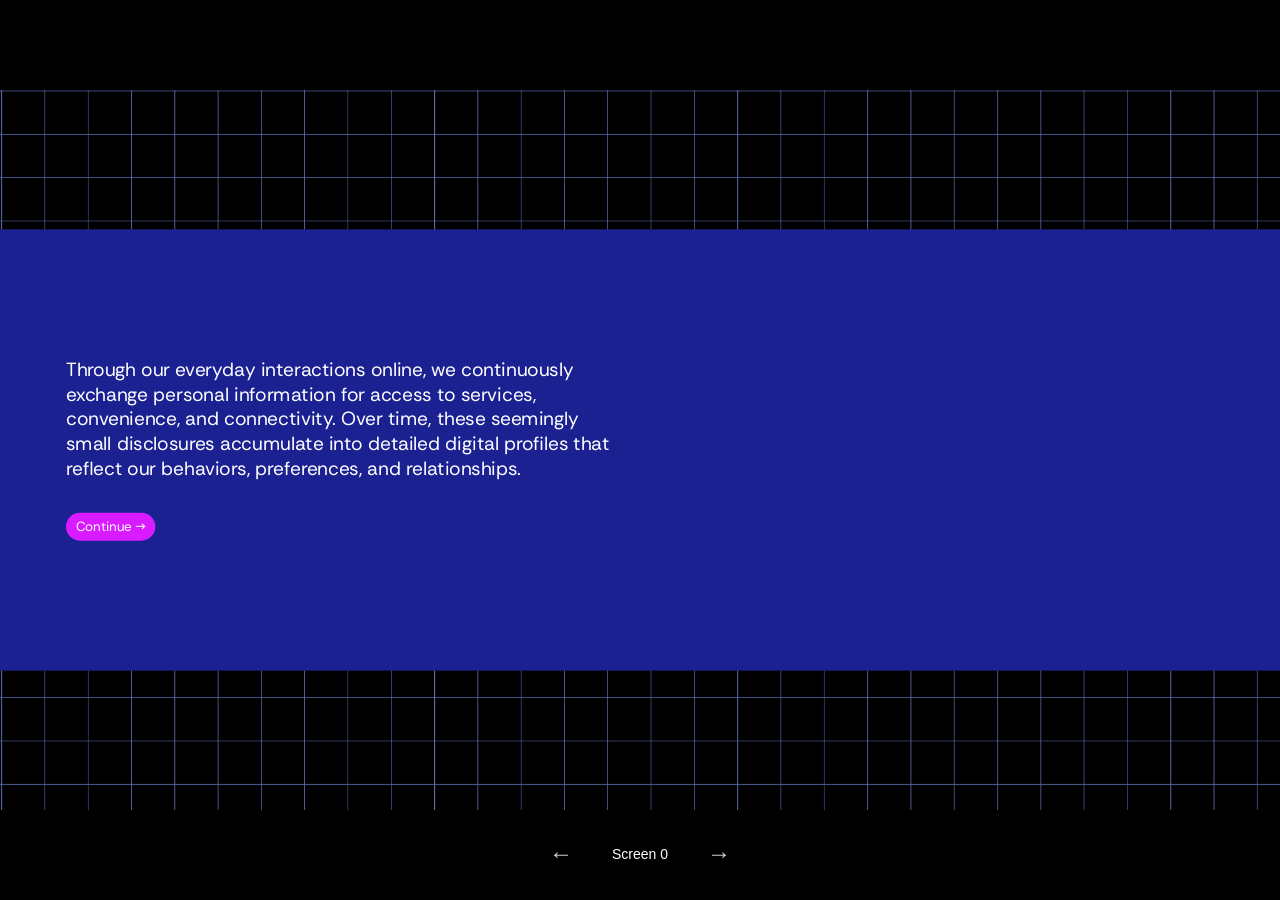
==== commit 0491c227: "Publish new prototype as index.html for GitHub Pages" ====
--- a/index.html
+++ b/index.html
@@ -3,1002 +3,5543 @@
 <head>
   <meta charset="UTF-8">
   <meta name="viewport" content="width=device-width, initial-scale=1.0">
-  <title>AI Scams — Know Your Risk</title>
+  <title>AI Scams — Prototype</title>
   <link rel="preconnect" href="https://fonts.googleapis.com">
   <link rel="preconnect" href="https://fonts.gstatic.com" crossorigin>
   <link href="https://fonts.googleapis.com/css2?family=Rethink+Sans:ital,wght@0,400;0,500;0,600;0,700;1,400;1,500;1,600;1,700&display=swap" rel="stylesheet">
-  <link rel="stylesheet" href="styles.css">
+  <style>
+    /* ─── Reset ─── */
+    *, *::before, *::after { margin: 0; padding: 0; box-sizing: border-box; }
+    html, body { width: 100%; height: 100%; overflow: hidden; background: #000; font-family: 'Rethink Sans', sans-serif; }
+
+    /* ─── Viewport scaling (1920×1080 design, fits any screen ratio) ─── */
+    .viewport {
+      width: 1920px;
+      height: 1080px;
+      position: absolute;
+      transform-origin: top left;
+      overflow: hidden;
+    }
+
+    /* ─── Screen container ─── */
+    .screen {
+      position: absolute;
+      left: 0; top: 0;
+      width: 1920px;
+      height: 1080px;
+      background: #000;
+      overflow: hidden;
+      display: none;
+    }
+    .screen.active { display: block; }
+
+    /* ─── SCREEN 0 — Intro ─── */
+    .s0-content {
+      position: absolute;
+      left: 99px;
+      top: 401px;
+      width: 837px;
+      display: flex;
+      flex-direction: column;
+      gap: 48px;
+      align-items: flex-start;
+      z-index: 5;
+      opacity: 0;
+      animation: s0FadeIn 0.8s ease-out 0.3s forwards;
+    }
+
+    @keyframes s0FadeIn {
+      to { opacity: 1; }
+    }
+
+    .s0-text {
+      font-size: 28.591px;
+      font-weight: 400;
+      color: #fff;
+      line-height: normal;
+    }
+
+    /* ─── Background layers ─── */
+    .background {
+      position: absolute;
+      inset: 0;
+      z-index: 0;
+      pointer-events: none;
+      overflow: visible;
+    }
+
+    /* Grid background image — Figma: 2275×3102 at left:-258, top:-1039 */
+    .grid-bg {
+      position: absolute;
+      left: -258px;
+      top: -1039px;
+      width: 2275px;
+      height: 3102px;
+    }
+    .grid-bg img {
+      width: 100%;
+      height: 100%;
+      display: block;
+    }
+
+    /* Blue panel — solid #1b2191 band, 662px tall, full-width */
+    .blue-panel {
+      position: absolute;
+      left: 50%;
+      top: 50%;
+      transform: translate(-50%, -50%);
+      width: 6000px;
+      height: 662px;
+      background: #1b2191;
+      z-index: 1;
+    }
+
+    /* ─── Clipboard (Figma: left 1632, top 95, 396×396 container, 324×324 image, -15° rotation) ─── */
+    .clipboard-wrapper {
+      position: absolute;
+      left: 1632px;
+      top: 95px;
+      width: 396px;
+      height: 396px;
+      z-index: 10;
+      display: flex;
+      align-items: center;
+      justify-content: center;
+      animation: clipboardEnter 1s cubic-bezier(0.34, 1.56, 0.64, 1) 0.6s both;
+    }
+
+    .clipboard {
+      width: 324px;
+      height: 324px;
+      transform: rotate(-15deg);
+      transition: transform 0.4s cubic-bezier(0.34, 1.56, 0.64, 1);
+      flex-shrink: 0;
+      animation: clipboardFloat 4s ease-in-out 2s infinite;
+    }
+
+    .clipboard:hover {
+      transform: rotate(-10deg) scale(1.05);
+    }
+
+    .clipboard img {
+      width: 100%;
+      height: 100%;
+      object-fit: cover;
+      filter: drop-shadow(0 20px 40px rgba(0, 0, 0, 0.4));
+    }
+
+    @keyframes clipboardEnter {
+      from { opacity: 0; transform: translateX(120px) translateY(-60px); }
+      to   { opacity: 1; transform: translateX(0) translateY(0); }
+    }
+
+    @keyframes clipboardFloat {
+      0%, 100% { transform: rotate(-15deg) translateY(0); }
+      50%      { transform: rotate(-15deg) translateY(-12px); }
+    }
+
+    /* ─── Form container (Figma: left calc(50%-149px), top 50%, 1470px wide, flex col gap 40) ─── */
+    .s1-form {
+      position: absolute;
+      left: calc(50% - 149px);
+      top: 50%;
+      transform: translate(-50%, -50%) translateY(30px);
+      width: 1470px;
+      display: flex;
+      flex-direction: column;
+      gap: 40px;
+      align-items: flex-start;
+      z-index: 5;
+      opacity: 0;
+      animation: s1FormIn 0.7s ease-out 0.3s forwards;
+    }
+
+    @keyframes s1FormIn {
+      to { opacity: 1; transform: translate(-50%, -50%) translateY(0); }
+    }
+
+    /* ─── Sections ─── */
+    .s1-section {
+      display: flex;
+      flex-direction: column;
+      gap: 18px;
+      width: 100%;
+    }
+
+    .s1-section-have {
+      width: 825px;
+      gap: 36px;
+    }
+
+    /* ─── Title text (Figma: 40px, white, Rethink Sans Regular) ─── */
+    .s1-title {
+      font-size: 40px;
+      font-weight: 400;
+      color: #fff;
+      line-height: normal;
+    }
+
+    /* ─── BIO grid (Figma: flex row, gap 62px) ─── */
+    .bio-grid {
+      display: flex;
+      gap: 62px;
+      align-items: flex-start;
+      width: 100%;
+    }
+
+    /* ─── Bio group ─── */
+    .bio-group {
+      display: flex;
+      flex-direction: column;
+      gap: 16px;
+      align-items: flex-start;
+    }
+    .bio-group[data-group="age"] { width: 454px; }
+    .bio-group[data-group="sex"] { width: 336px; }
+    .bio-group[data-group="occupation"] { width: 556px; }
+
+    /* ─── Bio label (Figma: 32px, #d4d4d4) ─── */
+    .bio-label {
+      font-size: 32px;
+      font-weight: 400;
+      color: #d4d4d4;
+      line-height: normal;
+    }
+
+    /* ─── Chips wrapper ─── */
+    .chips {
+      display: flex;
+      flex-wrap: wrap;
+      gap: 8px;
+      align-items: flex-start;
+    }
+    .bio-group[data-group="age"] .chips,
+    .bio-group[data-group="sex"] .chips { width: 454px; }
+    .bio-group[data-group="occupation"] .chips { width: 100%; }
+    .chips-wide { width: 100%; }
+
+    /* ─── Chip (Figma: rounded-36, px-15 py-8, bg rgba(237,227,226,0.36), text #211d07 20px) ─── */
+    .chip {
+      display: flex;
+      align-items: center;
+      justify-content: center;
+      padding: 8px 15px;
+      border-radius: 36px;
+      border: none;
+      background: rgba(237, 227, 226, 0.36);
+      color: #211d07;
+      font-family: 'Rethink Sans', sans-serif;
+      font-size: 20px;
+      font-weight: 400;
+      line-height: normal;
+      white-space: nowrap;
+      cursor: pointer;
+      transition: background 0.2s ease, transform 0.15s ease, box-shadow 0.2s ease;
+      flex-shrink: 0;
+      user-select: none;
+      position: relative;
+      overflow: hidden;
+    }
+
+    .chip:hover {
+      background: rgba(237, 227, 226, 0.55);
+      transform: translateY(-1px);
+      box-shadow: 0 4px 12px rgba(0, 0, 0, 0.15);
+    }
+
+    .chip:active {
+      transform: scale(0.95);
+    }
+
+    /* Selected state (Figma: bg rgba(237,227,226,0.98)) */
+    .chip.selected {
+      background: rgba(237, 227, 226, 0.98);
+      box-shadow: 0 2px 8px rgba(237, 227, 226, 0.3);
+    }
+
+    /* Pulse animation on select */
+    .chip.just-selected { z-index: 2; }
+    .chip.pulse-out {
+      animation: chipPulse 0.45s ease-out forwards;
+    }
+    @keyframes chipPulse {
+      0%   { box-shadow: 0 0 0 0 rgba(237,227,226,0.5); }
+      100% { box-shadow: 0 0 0 14px rgba(237,227,226,0); }
+    }
+
+    /* Chip entrance animation */
+    .chip.entering {
+      opacity: 0;
+      transform: translateY(16px) scale(0.9);
+      animation: chipEnter 0.4s cubic-bezier(0.34, 1.56, 0.64, 1) forwards;
+    }
+    @keyframes chipEnter {
+      to { opacity: 1; transform: translateY(0) scale(1); }
+    }
+
+    /* ─── Continue button (Figma: #d91cff, rounded-36, px-15 py-8, text white 20px) ─── */
+    .continue-btn {
+      display: flex;
+      align-items: center;
+      justify-content: center;
+      padding: 8px 15px;
+      border-radius: 36px;
+      border: none;
+      background: #d91cff;
+      color: #fff;
+      font-family: 'Rethink Sans', sans-serif;
+      font-size: 20px;
+      font-weight: 400;
+      line-height: normal;
+      white-space: nowrap;
+      cursor: pointer;
+      transition: opacity 0.3s ease, transform 0.2s ease, box-shadow 0.2s ease;
+      flex-shrink: 0;
+    }
+
+    .continue-btn:disabled {
+      opacity: 0.4;
+      cursor: not-allowed;
+    }
+
+    .continue-btn:not(:disabled):hover {
+      transform: translateY(-2px);
+      box-shadow: 0 6px 20px rgba(217, 28, 255, 0.4);
+    }
+
+    .continue-btn:not(:disabled):active {
+      transform: scale(0.96);
+    }
+
+    /* ═══ SCREEN 2 — "You've been PWNED!!" ═══ */
+    #screen-2 .grid-bg {
+      left: 0;
+      top: 2px;
+      width: 1920px;
+      height: 1143px;
+    }
+    #screen-2 .blue-panel {
+      width: 6000px;
+      height: 1080px;
+    }
+
+    /* Center devil emoji — bam entrance */
+    .center-devil {
+      position: absolute;
+      left: 898px;
+      top: 300px;
+      width: 165px;
+      height: 165px;
+      z-index: 5;
+      opacity: 0;
+      transform: scale(0);
+    }
+    .center-devil img { width: 100%; height: 100%; }
+    .center-devil.animate {
+      animation: bamEmoji 0.6s cubic-bezier(0.17, 0.89, 0.32, 1.49) forwards;
+    }
+    @keyframes bamEmoji {
+      0% { opacity: 0; transform: scale(0) rotate(-30deg); }
+      60% { opacity: 1; transform: scale(1.3) rotate(10deg); }
+      80% { transform: scale(0.9) rotate(-3deg); }
+      100% { opacity: 1; transform: scale(1) rotate(0deg); }
+    }
+
+    /* PWNED text — bam entrance */
+    .pwned-text {
+      position: absolute;
+      left: 472px;
+      top: 465px;
+      z-index: 5;
+      font-size: 109.231px;
+      font-weight: 400;
+      line-height: normal;
+      white-space: nowrap;
+      opacity: 0;
+      transform: scale(0.3);
+    }
+    .pwned-white { color: #fff; }
+    .pwned-pink { color: #d91cff; font-weight: 600; font-style: italic; }
+    .pwned-text.animate {
+      animation: bamText 0.7s cubic-bezier(0.17, 0.89, 0.32, 1.8) forwards;
+    }
+    @keyframes bamText {
+      0% { opacity: 0; transform: scale(0.3) rotate(-5deg); }
+      50% { opacity: 1; transform: scale(1.08) rotate(1deg); }
+      75% { transform: scale(0.97) rotate(-0.5deg); }
+      100% { opacity: 1; transform: scale(1) rotate(0deg); }
+    }
+
+    /* Screen shake on arrival */
+    #screen-2.shake {
+      animation: screenShake 0.5s ease-out;
+    }
+    @keyframes screenShake {
+      0%, 100% { transform: translateX(0); }
+      10% { transform: translateX(-8px); }
+      20% { transform: translateX(8px); }
+      30% { transform: translateX(-6px); }
+      40% { transform: translateX(6px); }
+      50% { transform: translateX(-3px); }
+      60% { transform: translateX(3px); }
+      70% { transform: translateX(-1px); }
+    }
+
+    /* PWNED link */
+    .pwned-link {
+      position: absolute;
+      left: 914px;
+      top: 804px;
+      z-index: 5;
+      font-size: 13px;
+      color: #cccfff;
+      text-decoration: underline;
+      opacity: 0;
+    }
+    .pwned-link:hover { color: #fff; }
+    .pwned-link.animate {
+      animation: fadeIn 0.6s ease-out 1.2s forwards;
+    }
+    @keyframes fadeIn { to { opacity: 1; } }
+
+    /* Scattered devil emojis */
+    .emoji {
+      position: absolute;
+      z-index: 3;
+      opacity: 0;
+    }
+    .emoji img { width: 100%; height: 100%; }
+    .emoji.animate {
+      animation: emojiPop 0.5s cubic-bezier(0.17, 0.89, 0.32, 1.49) forwards;
+    }
+    @keyframes emojiPop {
+      0% { opacity: 0; transform: scale(0) rotate(0deg); }
+      70% { opacity: 0.7; transform: scale(1.2); }
+      100% { opacity: 0.6; transform: scale(1); }
+    }
+
+    .emoji-1 { left: 1716px; top: 59px; width: 87px; height: 87px; }
+    .emoji-1.animate { animation-delay: 0.1s; }
+    .emoji-2 { left: 91px; top: 915px; width: 87px; height: 87px; }
+    .emoji-2.animate { animation-delay: 0.3s; }
+    .emoji-3 { left: 188px; top: 241px; width: 62px; height: 62px; }
+    .emoji-3.animate { animation-delay: 0.15s; }
+    .emoji-4 { left: 1633px; top: 742px; width: 89px; height: 89px; }
+    .emoji-4.animate { animation-delay: 0.4s; }
+    .emoji-5 { left: 859px; top: 950px; width: 89px; height: 89px; }
+    .emoji-5.animate { animation-delay: 0.5s; }
+    .emoji-6 { left: 550px; top: 0px; width: 64px; height: 64px; }
+    .emoji-6.animate { animation-delay: 0.2s; }
+    .emoji-7 { left: 591px; top: 702px; width: 43px; height: 43px; }
+    .emoji-7.animate { animation-delay: 0.35s; }
+
+    /* Scroll hint */
+    .scroll-hint {
+      position: absolute;
+      left: 1661px;
+      top: 981px;
+      z-index: 10;
+      display: flex;
+      align-items: center;
+      gap: 7px;
+      opacity: 0;
+      color: #fff;
+      font-size: 20px;
+    }
+    .scroll-hint.animate {
+      animation: fadeInHint 0.6s ease-out 0.3s forwards;
+    }
+    .scroll-hint-mouse {
+      position: relative;
+      width: 22px;
+      height: 22px;
+    }
+    .scroll-hint-body {
+      position: absolute;
+      inset: 0;
+      width: 100%;
+      height: 100%;
+    }
+    .scroll-hint-wheel {
+      position: absolute;
+      left: 50%;
+      top: 20%;
+      width: 14%;
+      height: 40%;
+      transform: translateX(-50%);
+      animation: mouseScroll 1.5s ease-in-out infinite;
+    }
+    @keyframes fadeInHint { to { opacity: 0.6; } }
+    @keyframes mouseScroll {
+      0%, 100% { opacity: 1; transform: translateX(-50%) translateY(0); }
+      50%      { opacity: 0.3; transform: translateX(-50%) translateY(6px); }
+    }
+
+    /* ═══ SCREEN 3 — "Step 1. Data Harvesting" ═══ */
+    #screen-3 .blue-panel {
+      height: 662px;
+    }
+
+    /* AI amplification pills (top center) */
+    .s3-pills {
+      position: absolute;
+      left: 50%;
+      transform: translateX(-50%);
+      top: 230px;
+      width: 406px;
+      z-index: 5;
+      display: flex;
+      flex-wrap: wrap;
+      gap: 8px 16px;
+      justify-content: center;
+      align-items: center;
+      opacity: 0;
+    }
+    .s3-pills.animate {
+      animation: fadeSlideDown 0.5s ease-out forwards;
+    }
+    .s3-pill {
+      display: inline-flex;
+      align-items: center;
+      justify-content: center;
+      padding: 8px 15px;
+      border-radius: 36px;
+      font-size: 16px;
+      font-weight: 400;
+      color: #211d07;
+      background: rgba(237, 227, 226, 0.36);
+    }
+    .s3-pill-active { background: #7bf12c; }
+    .s3-pills-subtitle {
+      width: 100%;
+      text-align: center;
+      font-size: 18px;
+      color: rgba(255,255,255,0.4);
+      margin-top: 4px;
+    }
+
+    /* Left column: Step description */
+    .s3-left {
+      position: absolute;
+      left: 110px;
+      top: 303px;
+      width: 905px;
+      z-index: 5;
+      opacity: 0;
+    }
+    .s3-left.animate {
+      animation: fadeSlideRight 0.6s ease-out 0.15s forwards;
+    }
+    .s3-step-header {
+      display: flex;
+      flex-direction: column;
+      gap: 12px;
+      width: 440px;
+      margin-bottom: 24px;
+    }
+    .s3-step-label { font-weight: 400; color: #fff; }
+    .s3-step-sm { font-size: 20px; }
+    .s3-step-lg { font-size: 32px; }
+    .s3-step-title {
+      font-size: 60.615px;
+      font-weight: 600;
+      font-style: italic;
+      color: #d91cff;
+      line-height: normal;
+    }
+    .s3-step-body {
+      font-size: 28.591px;
+      font-weight: 400;
+      color: #fff;
+    }
+    .s3-step-body ul {
+      list-style: disc;
+      padding-left: 43px;
+      margin: 0;
+    }
+    .s3-step-body li { line-height: normal; }
+    .s3-step-body p { margin: 0; }
+
+    /* Right column: Card + emojis */
+    .s3-right {
+      position: absolute;
+      left: 1015px;
+      top: 303px;
+      z-index: 5;
+      opacity: 0;
+    }
+    .s3-right.animate {
+      animation: fadeSlideLeft 0.6s ease-out 0.3s forwards;
+    }
+    .s3-robot-emoji {
+      position: absolute;
+      right: -30px;
+      top: -20px;
+      width: 85px;
+      height: 85px;
+      transform: rotate(-28.05deg);
+      z-index: 6;
+    }
+    .s3-robot-emoji img,
+    .s3-alien-emoji img { width: 100%; height: 100%; }
+    .s3-card {
+      position: relative;
+      margin-top: 57px;
+      margin-left: 65px;
+      width: 678px;
+      background: #f4dfc1;
+      padding: 29px 38px;
+      z-index: 5;
+    }
+    .s3-card-bold, .s3-card-regular {
+      font-size: 30.192px;
+      color: #262626;
+    }
+    .s3-card-bold { font-weight: 500; }
+    .s3-card-regular { font-weight: 400; }
+    .s3-alien-emoji {
+      position: absolute;
+      left: 0;
+      top: 331px;
+      width: 94px;
+      height: 94px;
+      transform: rotate(16.5deg);
+      z-index: 6;
+    }
+
+    /* Crawling virus emojis */
+    .s3-crawler {
+      position: absolute;
+      width: 30px;
+      height: 30px;
+      z-index: 8;
+      opacity: 0;
+      pointer-events: none;
+    }
+    .s3-crawler img {
+      width: 100%;
+      height: 100%;
+      object-fit: contain;
+      animation: virusWobble 0.5s ease-in-out infinite;
+    }
+    @keyframes virusWobble {
+      0%, 100% { transform: rotate(-8deg) scaleX(1.05); }
+      50%      { transform: rotate(8deg) scaleX(0.95); }
+    }
+    .s3-crawler-1 { top: 42px; left: 80px; }
+    .s3-right.animate .s3-crawler-1 { animation: crawlTop 9s linear 1s infinite; }
+    @keyframes crawlTop {
+      0%   { opacity: 0; transform: translate(0, 0); }
+      4%   { opacity: 1; }
+      50%  { transform: translate(300px, -12px); }
+      96%  { opacity: 1; }
+      100% { opacity: 0; transform: translate(600px, 5px); }
+    }
+    .s3-crawler-2 { top: 60px; left: 730px; }
+    .s3-right.animate .s3-crawler-2 { animation: crawlRight 11s linear 2s infinite; }
+    @keyframes crawlRight {
+      0%   { opacity: 0; transform: translate(0, 0) rotate(90deg); }
+      4%   { opacity: 1; }
+      50%  { transform: translate(-8px, 130px) rotate(100deg); }
+      96%  { opacity: 1; }
+      100% { opacity: 0; transform: translate(5px, 280px) rotate(85deg); }
+    }
+    .s3-crawler-3 { top: 320px; left: 690px; }
+    .s3-right.animate .s3-crawler-3 { animation: crawlBottom 10s linear 3s infinite; }
+    @keyframes crawlBottom {
+      0%   { opacity: 0; transform: translate(0, 0) rotate(180deg); }
+      4%   { opacity: 1; }
+      50%  { transform: translate(-300px, 8px) rotate(190deg); }
+      96%  { opacity: 1; }
+      100% { opacity: 0; transform: translate(-580px, -5px) rotate(175deg); }
+    }
+    .s3-crawler-4 { top: 80px; left: 120px; }
+    .s3-right.animate .s3-crawler-4 { animation: crawlDiag 13s linear 1.8s infinite; }
+    @keyframes crawlDiag {
+      0%   { opacity: 0; transform: translate(0, 0) rotate(25deg); }
+      4%   { opacity: 1; }
+      25%  { transform: translate(150px, 60px) rotate(35deg); }
+      50%  { transform: translate(320px, 110px) rotate(20deg); }
+      75%  { transform: translate(470px, 170px) rotate(40deg); }
+      96%  { opacity: 1; }
+      100% { opacity: 0; transform: translate(560px, 220px) rotate(25deg); }
+    }
+    .s3-crawler-5 { top: 180px; left: 350px; }
+    .s3-right.animate .s3-crawler-5 { animation: crawlWander 15s ease-in-out 0.5s infinite; }
+    @keyframes crawlWander {
+      0%   { opacity: 0; transform: translate(0, 0) rotate(0deg); }
+      5%   { opacity: 0.85; }
+      15%  { transform: translate(-80px, -60px) rotate(-25deg); }
+      30%  { transform: translate(120px, -30px) rotate(15deg); }
+      45%  { transform: translate(60px, 90px) rotate(-10deg); }
+      60%  { transform: translate(-60px, 50px) rotate(30deg); }
+      75%  { transform: translate(100px, 110px) rotate(-20deg); }
+      90%  { transform: translate(-30px, -10px) rotate(10deg); }
+      95%  { opacity: 0.85; }
+      100% { opacity: 0; transform: translate(0, 0) rotate(0deg); }
+    }
+
+    /* Screen 3 entrance animations */
+    @keyframes fadeSlideDown {
+      from { opacity: 0; transform: translateX(-50%) translateY(-20px); }
+      to   { opacity: 1; transform: translateX(-50%) translateY(0); }
+    }
+    @keyframes fadeSlideRight {
+      from { opacity: 0; transform: translateX(-40px); }
+      to   { opacity: 1; transform: translateX(0); }
+    }
+    @keyframes fadeSlideLeft {
+      from { opacity: 0; transform: translateX(40px); }
+      to   { opacity: 1; transform: translateX(0); }
+    }
+
+    /* ═══ SCREEN 4 — Character Profile Card ═══ */
+    /* ID card (tilted) — slides in from left */
+    .s4-id-card {
+      position: absolute;
+      left: 369px;
+      top: 383px;
+      width: 318px;
+      height: 318px;
+      z-index: 6;
+      opacity: 0;
+      display: flex;
+      align-items: center;
+      justify-content: center;
+    }
+    .s4-id-card.animate {
+      animation: s4SlideFromLeft 0.8s cubic-bezier(0.25, 0.46, 0.45, 0.94) 0.35s forwards;
+    }
+    @keyframes s4SlideFromLeft {
+      from { opacity: 0; transform: translateX(-120px) rotate(25deg); }
+      to   { opacity: 1; transform: translateX(0) rotate(15deg); }
+    }
+    .s4-id-card img {
+      width: 260px;
+      height: 260px;
+      object-fit: contain;
+    }
+
+    /* Profile card — slides in from right */
+    .s4-profile-card {
+      position: absolute;
+      left: 626px;
+      top: 369px;
+      display: flex;
+      align-items: center;
+      gap: 24px;
+      padding: 24px;
+      background: #f4dfc1;
+      border: 10px solid #f1ebe3;
+      border-radius: 10px;
+      z-index: 5;
+      opacity: 0;
+    }
+    .s4-profile-card.animate {
+      animation: s4SlideFromRight 0.8s cubic-bezier(0.25, 0.46, 0.45, 0.94) 0.1s forwards;
+    }
+    @keyframes s4SlideFromRight {
+      from { opacity: 0; transform: translateX(120px); }
+      to   { opacity: 1; transform: translateX(0); }
+    }
+    .s4-avatar {
+      width: 140px;
+      height: 134px;
+      flex-shrink: 0;
+      overflow: hidden;
+    }
+    .s4-avatar img { width: 100%; height: 100%; object-fit: cover; }
+    .s4-info {
+      width: 552px;
+      display: flex;
+      flex-direction: column;
+      gap: 31px;
+      color: #000;
+    }
+    .s4-name-row {
+      display: flex;
+      flex-direction: column;
+      gap: 1px;
+      font-size: 24px;
+      font-weight: 500;
+    }
+    .s4-name { margin: 0; }
+    .s4-details-row {
+      display: flex;
+      gap: 20px;
+      align-items: center;
+    }
+    .s4-ids {
+      display: flex;
+      flex-wrap: wrap;
+      gap: 6px 60px;
+      font-size: 16px;
+      font-weight: 400;
+      width: 399px;
+    }
+    .s4-bio {
+      font-size: 12px;
+      font-weight: 500;
+      color: #000;
+      margin: 0;
+    }
+
+    /* ═══ SCREEN 5 — Step 2. Synthesis ═══ */
+    .s5-pills {
+      position: absolute;
+      top: 230px;
+      left: 50%;
+      transform: translateX(-50%);
+      z-index: 5;
+      display: flex;
+      flex-wrap: wrap;
+      align-items: center;
+      justify-content: center;
+      gap: 8px 16px;
+      width: 406px;
+      opacity: 0;
+    }
+    .s5-pills.animate {
+      animation: fadeIn 0.5s ease-out forwards;
+    }
+    .s5-pill {
+      display: inline-flex;
+      align-items: center;
+      justify-content: center;
+      padding: 8px 15px;
+      border-radius: 36px;
+      font-size: 16px;
+      font-weight: 400;
+      color: #211d07;
+      background: rgba(237, 227, 226, 0.36);
+    }
+    .s5-pill-active {
+      background: #7bf12c;
+    }
+    .s5-pills-subtitle {
+      font-size: 18px;
+      font-weight: 400;
+      color: rgba(255,255,255,0.4);
+      white-space: nowrap;
+    }
+
+    /* ── Center: Step header + Scammer ── */
+    .s5-center {
+      position: absolute;
+      left: 807px;
+      top: 333px;
+      width: 317px;
+      z-index: 5;
+      display: flex;
+      flex-direction: column;
+      align-items: center;
+      gap: 6px;
+      opacity: 0;
+    }
+    .s5-center.animate {
+      animation: s5ScammerSlideIn 0.8s cubic-bezier(0.25, 0.46, 0.45, 0.94) forwards;
+    }
+    @keyframes s5ScammerSlideIn {
+      from { opacity: 0; transform: translateY(60px) scale(0.9); }
+      to   { opacity: 1; transform: translateY(0) scale(1); }
+    }
+    .s5-step-header {
+      display: flex;
+      flex-direction: column;
+      gap: 12px;
+      align-items: flex-start;
+    }
+    .s5-step-label {
+      font-weight: 400;
+      color: #fff;
+    }
+    .s5-step-sm { font-size: 20px; }
+    .s5-step-lg { font-size: 32px; }
+    .s5-step-title {
+      font-size: 60.615px;
+      font-weight: 600;
+      font-style: italic;
+      color: #d91cff;
+      line-height: normal;
+    }
+    .s5-scammer {
+      width: 317px;
+      height: 317px;
+      overflow: hidden;
+    }
+    .s5-scammer img {
+      width: 100%;
+      height: 100%;
+      object-fit: cover;
+      animation: levitate 3s ease-in-out infinite;
+    }
+    @keyframes levitate {
+      0%, 100% { transform: translateY(0); }
+      50%      { transform: translateY(-15px); }
+    }
+
+    /* ── Mind-map connection lines ── */
+    .s5-lines {
+      position: absolute;
+      left: 548px;
+      top: 393px;
+      width: 821px;
+      height: 253px;
+      z-index: 4;
+      opacity: 0;
+    }
+    .s5-lines.animate {
+      animation: s5LinesIn 0.8s ease-out 0.4s forwards;
+    }
+    @keyframes s5LinesIn {
+      from { opacity: 0; }
+      to   { opacity: 1; }
+    }
+    .s5-lines img {
+      width: 100%;
+      height: 100%;
+    }
+
+    /* ── Tactic cards (shared) ── */
+    .s5-tactic {
+      position: absolute;
+      z-index: 5;
+      display: flex;
+      flex-direction: column;
+      gap: 16px;
+      align-items: center;
+      opacity: 0;
+    }
+    .s5-tactic-pill {
+      display: flex;
+      align-items: center;
+      justify-content: center;
+      padding: 11px 21px;
+      border-radius: 51px;
+      background: #ede3e2;
+      font-size: 24px;
+      font-weight: 400;
+      color: #211d07;
+      white-space: nowrap;
+    }
+    .s5-tactic-text {
+      font-size: 14px;
+      font-weight: 400;
+      color: #fff;
+      width: 242px;
+    }
+    .s5-tactic-text p { margin: 0; }
+
+    /* Positions from Figma */
+    .s5-tactic-tl { left: 291px; top: 372px; width: 279px; }
+    .s5-tactic-tr { left: 1348px; top: 372px; width: 283px; }
+    .s5-tactic-bl { left: 300px; top: 611px; width: 261px; }
+    .s5-tactic-br { left: 1348px; top: 611px; width: 242px; }
+    .s5-tactic-br .s5-tactic-text { font-size: 12.851px; }
+    .s5-tactic-tr .s5-tactic-text { font-size: 12.851px; }
+
+    /* Tactic entrance animations */
+    .s5-tactic-tl.animate { animation: s5TacticFromLeft 0.6s ease-out 0.5s forwards; }
+    .s5-tactic-bl.animate { animation: s5TacticFromLeft 0.6s ease-out 0.7s forwards; }
+    .s5-tactic-tr.animate { animation: s5TacticFromRight 0.6s ease-out 0.6s forwards; }
+    .s5-tactic-br.animate { animation: s5TacticFromRight 0.6s ease-out 0.8s forwards; }
+
+    @keyframes s5TacticFromLeft {
+      from { opacity: 0; transform: translateX(-40px); }
+      to   { opacity: 1; transform: translateX(0); }
+    }
+    @keyframes s5TacticFromRight {
+      from { opacity: 0; transform: translateX(40px); }
+      to   { opacity: 1; transform: translateX(0); }
+    }
+
+    /* ── Victim label ── */
+    .s5-victim-label {
+      position: absolute;
+      left: 29px;
+      top: 945px;
+      z-index: 5;
+      font-size: 32px;
+      font-weight: 400;
+      font-style: italic;
+      color: #fff;
+      opacity: 0;
+    }
+    .s5-victim-label.animate {
+      animation: fadeIn 0.5s ease-out 0.3s forwards;
+    }
+
+    /* ── Mini victim ID card ── */
+    .s5-victim-card {
+      position: absolute;
+      left: 190px;
+      top: 889px;
+      width: 335px;
+      height: 154px;
+      z-index: 6;
+      background: #f4dfc1;
+      border: 4.431px solid #cca46a;
+      border-radius: 7px;
+      overflow: hidden;
+      opacity: 0;
+    }
+    .s5-victim-card.animate {
+      animation: s5VictimFlyDown 1.2s cubic-bezier(0.25, 0.46, 0.45, 0.94) forwards;
+    }
+    @keyframes s5VictimFlyDown {
+      0%   { opacity: 0; transform: translate(436px, -530px) scale(1.6); }
+      15%  { opacity: 1; }
+      100% { opacity: 1; transform: translate(0, 0) scale(1); }
+    }
+    .s5-victim-avatar {
+      position: absolute;
+      left: 7px;
+      top: 47px;
+      width: 61px;
+      height: 61px;
+      overflow: hidden;
+    }
+    .s5-victim-avatar img {
+      width: 100%;
+      height: 100%;
+      object-fit: cover;
+    }
+    .s5-victim-name {
+      position: absolute;
+      left: 77px;
+      top: 18px;
+      font-size: 14px;
+      font-weight: 500;
+      color: #000;
+      margin: 0;
+    }
+    .s5-victim-details {
+      position: absolute;
+      left: 77px;
+      top: 36px;
+      display: flex;
+      flex-direction: column;
+      gap: 3.5px;
+      font-size: 14px;
+      font-weight: 400;
+      color: #000;
+    }
+    .s5-victim-ids {
+      position: absolute;
+      left: 190px;
+      top: 58px;
+      display: flex;
+      flex-direction: column;
+      gap: 4.4px;
+      font-size: 8.86px;
+      font-weight: 400;
+      color: #000;
+      width: 106px;
+    }
+
+    /* ═══ SCREEN 6 — Step 2. Synthesis (detail) ═══ */
+    #screen-6 { position: absolute; left: 0; top: 0; }
+
+    /* ── Scammer label ── */
+    .s6-scammer-label {
+      position: absolute;
+      left: 29px;
+      top: 69px;
+      z-index: 5;
+      font-size: 32px;
+      font-weight: 400;
+      font-style: italic;
+      color: #fff;
+      opacity: 0;
+    }
+    .s6-scammer-label.animate {
+      animation: fadeIn 0.5s ease-out 0.3s forwards;
+    }
+
+    /* ── Scammer persona card (pink border) ── */
+    .s6-scammer-card {
+      position: absolute;
+      left: 198px;
+      top: 24px;
+      width: 335px;
+      height: 154px;
+      z-index: 6;
+      background: #f4dfc1;
+      border: 4.431px solid #d91cff;
+      border-radius: 7px;
+      overflow: hidden;
+      opacity: 0;
+    }
+    .s6-scammer-card.animate {
+      animation: s6ScammerCardIn 0.8s cubic-bezier(0.25, 0.46, 0.45, 0.94) forwards;
+    }
+    @keyframes s6ScammerCardIn {
+      0%   { opacity: 0; transform: translateY(-60px) scale(0.8); }
+      100% { opacity: 1; transform: translateY(0) scale(1); }
+    }
+    .s6-scammer-avatar {
+      position: absolute;
+      left: -26px;
+      top: 11px;
+      width: 120px;
+      height: 120px;
+      overflow: hidden;
+    }
+    .s6-scammer-avatar img {
+      width: 100%;
+      height: 100%;
+      object-fit: cover;
+    }
+    .s6-scammer-info {
+      position: absolute;
+      left: 77px;
+      top: 18px;
+    }
+    .s6-scammer-name {
+      font-size: 14px;
+      font-weight: 500;
+      color: #000;
+      margin: 0 0 2px 0;
+    }
+    .s6-scammer-details {
+      display: flex;
+      flex-direction: column;
+      gap: 3.5px;
+      font-size: 14px;
+      font-weight: 400;
+      color: #000;
+    }
+
+    /* ── S6 Pills ── */
+    .s6-pills {
+      position: absolute;
+      left: 50%;
+      transform: translateX(-50%);
+      top: 230px;
+      width: 406px;
+      z-index: 5;
+      display: flex;
+      flex-wrap: wrap;
+      gap: 8px 16px;
+      justify-content: center;
+      align-items: center;
+      opacity: 0;
+    }
+    .s6-pills.animate {
+      animation: fadeSlideDown 0.5s ease-out forwards;
+    }
+    .s6-pill {
+      display: inline-flex;
+      align-items: center;
+      justify-content: center;
+      padding: 8px 15px;
+      border-radius: 36px;
+      font-size: 16px;
+      font-weight: 400;
+      color: #211d07;
+      background: rgba(237, 227, 226, 0.36);
+    }
+    .s6-pill-active {
+      background: #7bf12c;
+    }
+    .s6-pills-subtitle {
+      font-size: 18px;
+      font-weight: 400;
+      color: rgba(255,255,255,0.4);
+      white-space: nowrap;
+    }
+
+    /* ── S6 Left Column: Step 2 description ── */
+    .s6-left {
+      position: absolute;
+      left: 110px;
+      top: 303px;
+      width: 905px;
+      z-index: 5;
+      display: flex;
+      flex-direction: column;
+      gap: 53px;
+      opacity: 0;
+    }
+    .s6-left.animate {
+      animation: fadeSlideRight 0.6s ease-out 0.15s forwards;
+    }
+    .s6-step-header {
+      display: flex;
+      flex-direction: column;
+      gap: 12px;
+      width: 440px;
+    }
+    .s6-step-label {
+      font-weight: 400;
+      color: #fff;
+    }
+    .s6-step-sm { font-size: 20px; }
+    .s6-step-lg { font-size: 32px; }
+    .s6-step-title {
+      font-size: 60.615px;
+      font-weight: 600;
+      font-style: italic;
+      color: #d91cff;
+      line-height: normal;
+    }
+    .s6-step-body {
+      font-size: 28.591px;
+      font-weight: 400;
+      color: #fff;
+    }
+    .s6-step-body ul {
+      list-style: disc;
+      padding-left: 43px;
+      margin: 0;
+    }
+    .s6-step-body li { line-height: normal; }
+    .s6-step-body p { margin: 0; }
+
+    /* ── S6 Right Column: AI Card + Emojis ── */
+    .s6-right {
+      position: absolute;
+      left: 1015px;
+      top: 303px;
+      z-index: 5;
+      opacity: 0;
+    }
+    .s6-right.animate {
+      animation: fadeSlideLeft 0.6s ease-out 0.3s forwards;
+    }
+    .s6-robot-emoji {
+      position: absolute;
+      right: -30px;
+      top: -20px;
+      width: 85px;
+      height: 85px;
+      transform: rotate(-28.05deg);
+      z-index: 6;
+    }
+    .s6-robot-emoji img,
+    .s6-alien-emoji img {
+      width: 100%;
+      height: 100%;
+    }
+    .s6-card {
+      position: relative;
+      margin-top: 57px;
+      margin-left: 65px;
+      width: 622px;
+      background: #f4dfc1;
+      padding: 29px 38px;
+      z-index: 5;
+    }
+    .s6-card-bold,
+    .s6-card-regular {
+      font-size: 30.192px;
+      color: #262626;
+    }
+    .s6-card-bold { font-weight: 500; }
+    .s6-card-regular { font-weight: 400; }
+    .s6-alien-emoji {
+      position: absolute;
+      left: 0;
+      top: 331px;
+      width: 94px;
+      height: 94px;
+      transform: rotate(16.5deg);
+      z-index: 6;
+    }
+
+    /* ── S6 Crawling virus emojis ── */
+    .s6-crawler {
+      position: absolute;
+      width: 30px;
+      height: 30px;
+      z-index: 8;
+      opacity: 0;
+      pointer-events: none;
+    }
+    .s6-crawler img {
+      width: 100%;
+      height: 100%;
+      object-fit: contain;
+      animation: virusWobble 0.5s ease-in-out infinite;
+    }
+    .s6-crawler-1 { top: 42px; left: 80px; }
+    .s6-right.animate .s6-crawler-1 { animation: crawlTop 9s linear 1s infinite; }
+    .s6-crawler-2 { top: 60px; left: 680px; }
+    .s6-right.animate .s6-crawler-2 { animation: crawlRight 11s linear 2s infinite; }
+    .s6-crawler-3 { top: 320px; left: 640px; }
+    .s6-right.animate .s6-crawler-3 { animation: crawlBottom 10s linear 3s infinite; }
+    .s6-crawler-4 { top: 80px; left: 120px; }
+    .s6-right.animate .s6-crawler-4 { animation: crawlDiag 13s linear 1.8s infinite; }
+    .s6-crawler-5 { top: 180px; left: 350px; }
+    .s6-right.animate .s6-crawler-5 { animation: crawlWander 15s ease-in-out 0.5s infinite; }
+
+    /* ── S6 Victim label ── */
+    .s6-victim-label {
+      position: absolute;
+      left: 29px;
+      top: 945px;
+      z-index: 5;
+      font-size: 32px;
+      font-weight: 400;
+      font-style: italic;
+      color: #fff;
+      opacity: 0;
+    }
+    .s6-victim-label.animate {
+      animation: fadeIn 0.5s ease-out forwards;
+    }
+
+    /* ── S6 Mini victim ID card ── */
+    .s6-victim-card {
+      position: absolute;
+      left: 198px;
+      top: 889px;
+      width: 335px;
+      height: 154px;
+      z-index: 6;
+      background: #f4dfc1;
+      border: 4.431px solid #cca46a;
+      border-radius: 7px;
+      overflow: hidden;
+      opacity: 0;
+    }
+    .s6-victim-card.animate {
+      animation: fadeIn 0.5s ease-out forwards;
+    }
+    .s6-victim-avatar {
+      position: absolute;
+      left: 7px;
+      top: 47px;
+      width: 61px;
+      height: 61px;
+      overflow: hidden;
+    }
+    .s6-victim-avatar img {
+      width: 100%;
+      height: 100%;
+      object-fit: cover;
+    }
+    .s6-victim-name {
+      position: absolute;
+      left: 77px;
+      top: 18px;
+      font-size: 14px;
+      font-weight: 500;
+      color: #000;
+      margin: 0;
+    }
+    .s6-victim-details {
+      position: absolute;
+      left: 77px;
+      top: 36px;
+      display: flex;
+      flex-direction: column;
+      gap: 3.5px;
+      font-size: 14px;
+      font-weight: 400;
+      color: #000;
+    }
+    .s6-victim-ids {
+      position: absolute;
+      left: 190px;
+      top: 58px;
+      display: flex;
+      flex-direction: column;
+      gap: 4.4px;
+      font-size: 8.86px;
+      font-weight: 400;
+      color: #000;
+      width: 106px;
+    }
+
+    /* ═══ SCREEN 7 — "Contact established." ═══ */
+    #screen-7 { position: absolute; left: 0; top: 0; }
+
+    .blue-panel-full {
+      position: absolute;
+      left: -647px;
+      top: -364px;
+      width: 3214px;
+      height: 1808px;
+      background: #1b2191;
+    }
+
+    /* ── Visual: Scammer + dots + Victim row ── */
+    .s7-visual {
+      position: absolute;
+      left: 50%;
+      top: 240px;
+      transform: translateX(-50%);
+      display: flex;
+      align-items: center;
+      gap: 0;
+      z-index: 5;
+    }
+    .s7-scammer-figure {
+      width: 244px;
+      height: 244px;
+      overflow: hidden;
+      opacity: 0;
+    }
+    .s7-scammer-figure img {
+      width: 100%;
+      height: 100%;
+      object-fit: cover;
+    }
+    .s7-scammer-figure.animate {
+      animation: s7SlideFromLeft 0.8s cubic-bezier(0.25, 0.46, 0.45, 0.94) forwards;
+    }
+    @keyframes s7SlideFromLeft {
+      0%   { opacity: 0; transform: translateX(-200px); }
+      100% { opacity: 1; transform: translateX(0); }
+    }
+    .s7-dots {
+      font-size: 137.6px;
+      color: #fff;
+      opacity: 0;
+      line-height: 1;
+      margin: 0 -10px;
+      letter-spacing: 8px;
+      user-select: none;
+    }
+    .s7-dots.animate {
+      animation: s7DotsAppear 1.5s ease-out forwards;
+    }
+    @keyframes s7DotsAppear {
+      0%   { opacity: 0; }
+      30%  { opacity: 0.15; }
+      60%  { opacity: 0.3; }
+      100% { opacity: 0.5; }
+    }
+    .s7-dots.connected {
+      animation: s7DotsPulse 1.5s ease-in-out infinite;
+    }
+    @keyframes s7DotsPulse {
+      0%, 100% { opacity: 0.5; transform: scale(1); }
+      50%      { opacity: 0.8; transform: scale(1.05); }
+    }
+    .s7-victim-figure {
+      width: 244px;
+      height: 244px;
+      overflow: hidden;
+      opacity: 0;
+    }
+    .s7-victim-figure img {
+      width: 100%;
+      height: 100%;
+      object-fit: cover;
+    }
+    .s7-victim-figure.animate {
+      animation: s7SlideFromRight 0.8s cubic-bezier(0.25, 0.46, 0.45, 0.94) forwards;
+    }
+    @keyframes s7SlideFromRight {
+      0%   { opacity: 0; transform: translateX(200px); }
+      100% { opacity: 1; transform: translateX(0); }
+    }
+
+    /* ── "Contact established." text ── */
+    .s7-text {
+      position: absolute;
+      left: 472px;
+      top: 497px;
+      z-index: 5;
+      font-size: 109.231px;
+      font-weight: 400;
+      color: #fff;
+      white-space: nowrap;
+      opacity: 0;
+      transform: scale(0.3);
+    }
+    .s7-text.animate {
+      animation: s7TextBam 0.8s cubic-bezier(0.17, 0.89, 0.32, 1.49) forwards;
+    }
+    @keyframes s7TextBam {
+      0%   { opacity: 0; transform: scale(0.3); }
+      50%  { opacity: 1; transform: scale(1.06); }
+      75%  { transform: scale(0.97); }
+      100% { opacity: 1; transform: scale(1); }
+    }
+
+    /* ── Modes section ── */
+    .s7-modes {
+      position: absolute;
+      left: 50%;
+      transform: translateX(-50%);
+      top: 661px;
+      width: 227px;
+      z-index: 5;
+      display: flex;
+      flex-direction: column;
+      align-items: center;
+      opacity: 0;
+    }
+    .s7-modes.animate {
+      animation: fadeIn 0.6s ease-out forwards;
+    }
+    .s7-modes-label {
+      font-size: 24px;
+      font-weight: 400;
+      color: rgba(255, 255, 255, 0.67);
+      text-align: center;
+      margin: 0 0 4px 0;
+    }
+    .s7-modes-icons {
+      display: flex;
+      gap: 13px;
+      align-items: center;
+    }
+    .s7-mode-icon {
+      display: flex;
+      align-items: center;
+      justify-content: center;
+    }
+    .s7-mode-phone {
+      width: 64px;
+      height: 64px;
+      transform: rotate(-2.69deg);
+    }
+    .s7-mode-phone img {
+      width: 100%;
+      height: 100%;
+      object-fit: cover;
+    }
+    .s7-mode-email {
+      width: 73px;
+      height: 73px;
+    }
+    .s7-mode-email img {
+      width: 100%;
+      height: 100%;
+      object-fit: cover;
+    }
+    .s7-mode-chat {
+      font-size: 60.292px;
+      line-height: 1;
+    }
+
+    /* ═══ SCREEN 8 — Figma 27:61 (rebuilt from scratch) ═══ */
+    #screen-8 {
+      position: absolute;
+      left: 0; top: 0;
+      width: 1920px; height: 1080px;
+      overflow: hidden;
+      background: #000;
+    }
+
+    /* ── Background ── */
+    .s8-bg {
+      position: absolute;
+      left: 0; top: 0;
+      width: 1920px; height: 1080px;
+      overflow: hidden;
+      pointer-events: none;
+    }
+    .s8-bg-vector {
+      position: absolute;
+      left: -259px; top: -975px;
+      width: 2275.005px; height: 3102px;
+      display: block;
+    }
+    .s8-bg-panel {
+      position: absolute;
+      left: 50%; top: calc(50% + 17.5px);
+      width: 3636px; height: 625px;
+      background: #1b2191;
+      transform: translate(-50%, -50%);
+    }
+
+    /* ── Scammer row (left:29 top:24, gap 27) ── */
+    .s8-scammer-row {
+      position: absolute;
+      left: 29px; top: 24px;
+      display: flex;
+      gap: 27px;
+      align-items: center;
+      opacity: 0;
+    }
+    .s8-scammer-label {
+      font-style: italic;
+      font-weight: 400;
+      font-size: 32px;
+      color: #fff;
+      margin: 0;
+      white-space: nowrap;
+    }
+    .s8-scammer-inner {
+      display: flex;
+      gap: 112px;
+      align-items: center;
+    }
+    .s8-scammer-card {
+      position: relative;
+      width: 335px;
+      height: 154.206px;
+      background: #f4dfc1;
+      border: 4.431px solid #d91cff;
+      border-radius: 7.09px;
+      overflow: hidden;
+      flex-shrink: 0;
+    }
+    .s8-scammer-avatar {
+      position: absolute;
+      left: -25.7px; top: 10.57px;
+      width: 120px; height: 120px;
+      overflow: hidden;
+    }
+    .s8-scammer-avatar img { width: 100%; height: 100%; object-fit: cover; }
+    .s8-scammer-info {
+      position: absolute;
+      left: 77.1px; top: 17.72px;
+      right: 0;
+    }
+    .s8-scammer-name {
+      font-weight: 500;
+      font-size: 14.18px;
+      color: #000;
+      margin: 0;
+      width: 225.106px;
+      line-height: normal;
+    }
+    .s8-scammer-details {
+      display: flex;
+      flex-direction: column;
+      gap: 3.545px;
+      margin-top: 4.86px;
+      font-weight: 400;
+      font-size: 14.18px;
+      color: #000;
+      width: 116px;
+      line-height: normal;
+    }
+    .s8-scammer-details p { margin: 0; }
+    .s8-tactic-pill {
+      background: #ede3e2;
+      border-radius: 24px;
+      padding: 11.429px 21.429px;
+      font-size: 24px;
+      font-weight: 400;
+      color: #211d07;
+      white-space: nowrap;
+      flex-shrink: 0;
+    }
+    .s8-mode-icon {
+      width: 90.795px; height: 90.795px;
+      overflow: hidden;
+      flex-shrink: 0;
+    }
+    .s8-mode-icon img { width: 100%; height: 100%; object-fit: cover; }
+
+    /* ── Isolation lines SVG (left:66 top:128 w:1809 h:809) ── */
+    .s8-isolation-lines {
+      position: absolute;
+      left: 66px; top: 128px;
+      width: 1809px; height: 809px;
+      opacity: 0;
+    }
+    .s8-isolation-lines img { width: 100%; height: 100%; display: block; }
+
+    /* ── ISOLATION rotated label (left:39 top:442) ── */
+    .s8-isolation-label {
+      position: absolute;
+      left: 39px; top: 442px;
+      width: 53.857px; height: 162.857px;
+      display: flex;
+      align-items: center;
+      justify-content: center;
+      opacity: 0;
+    }
+    .s8-isolation-label-rot {
+      transform: rotate(-90deg);
+      flex: none;
+    }
+    .s8-isolation-pill {
+      background: #fff;
+      display: flex;
+      align-items: center;
+      justify-content: center;
+      padding: 11.429px 21.429px;
+      font-size: 24px;
+      font-weight: 400;
+      color: #211d07;
+      white-space: nowrap;
+    }
+
+    /* ── Main content column (centered: left calc(50%+27.5) top calc(50%-0.5), w:1725, gap 26, items-center) ── */
+    .s8-main-col {
+      position: absolute;
+      left: calc(50% + 27.5px);
+      top: calc(50% - 0.5px);
+      transform: translate(-50%, -50%);
+      width: 1725px;
+      display: flex;
+      flex-direction: column;
+      gap: 26px;
+      align-items: center;
+    }
+
+    /* AI amplification pills (w:406, flex-col gap:8 items-center, bg #1b2191) */
+    .s8-pills {
+      width: 406px;
+      background: #1b2191;
+      display: flex;
+      flex-direction: column;
+      gap: 8px;
+      align-items: center;
+      justify-content: center;
+      opacity: 0;
+    }
+    .s8-pills-row {
+      display: flex;
+      gap: 16px;
+      align-items: center;
+    }
+    .s8-pill-grey,
+    .s8-pill-green {
+      border-radius: 36px;
+      padding: 8px 15px;
+      font-size: 16px;
+      font-weight: 400;
+      color: #211d07;
+      line-height: normal;
+    }
+    .s8-pill-grey { background: #6767ae; }
+    .s8-pill-green { background: #7bf12c; }
+    .s8-pills-subtitle {
+      font-size: 18px;
+      font-weight: 400;
+      color: rgba(255,255,255,0.4);
+      white-space: nowrap;
+      line-height: normal;
+    }
+
+    /* Step + description + tactics block */
+    .s8-step-content {
+      width: 100%;
+      display: flex;
+      flex-direction: column;
+      gap: 48px;
+      align-items: flex-start;
+      opacity: 0;
+    }
+    .s8-step-3 {
+      width: 100%;
+      display: flex;
+      flex-direction: column;
+      gap: 24px;
+      align-items: flex-start;
+    }
+    .s8-step-header {
+      display: flex;
+      gap: 12px;
+      align-items: flex-end;
+    }
+    .s8-step-label-col {
+      display: flex;
+      flex-direction: column;
+      gap: 12px;
+      align-items: flex-start;
+    }
+    .s8-step-label {
+      margin: 0;
+      color: #fff;
+      font-weight: 400;
+      line-height: normal;
+      white-space: nowrap;
+    }
+    .s8-step-sm { font-size: 20px; }
+    .s8-step-num { font-size: 32px; }
+    .s8-step-title-wrap {
+      background: #1b2191;
+      display: inline-flex;
+      align-items: center;
+      justify-content: center;
+    }
+    .s8-step-title {
+      font-weight: 600;
+      font-style: italic;
+      font-size: 60.615px;
+      color: #d91cff;
+      margin: 0;
+      line-height: normal;
+      white-space: nowrap;
+    }
+    .s8-emojis {
+      position: relative;
+      height: 92.633px;
+      width: 1088.42px;
+      flex-shrink: 0;
+    }
+    .s8-emo {
+      position: absolute;
+      top: 0;
+      width: 92.633px;
+      height: 92.633px;
+      display: flex;
+      align-items: center;
+      justify-content: center;
+      opacity: 0;
+      transition: opacity 0.3s ease;
+    }
+    .s8-emo-inner {
+      width: 78.186px;
+      height: 78.186px;
+      overflow: hidden;
+      position: relative;
+    }
+    .s8-emo-inner img {
+      width: 100%; height: 100%;
+      object-fit: cover;
+      display: block;
+    }
+    .s8-emo.odd .s8-emo-inner { transform: rotate(11.9deg); }
+    .s8-emo.even .s8-emo-inner { transform: rotate(168.1deg) scaleY(-1); }
+    .s8-description {
+      font-size: 30px;
+      font-weight: 400;
+      color: #fff;
+      margin: 0;
+      width: 1721px;
+      line-height: normal;
+    }
+
+    /* Tactics row (gap 53 items-center) */
+    .s8-tactics-row {
+      display: flex;
+      gap: 53px;
+      align-items: flex-start;
+      opacity: 0;
+    }
+    .s8-tactic-card {
+      position: relative;
+      opacity: 0;
+      transform: translateY(20px);
+      transition: opacity 0.4s ease, transform 0.4s ease;
+    }
+    .s8-tc-pill {
+      background: #ede3e2;
+      border-radius: 24.174px;
+      padding: 12.087px;
+      height: 55.902px;
+      font-size: 24.174px;
+      font-weight: 400;
+      color: #211d07;
+      display: inline-flex;
+      align-items: center;
+      justify-content: center;
+      white-space: nowrap;
+      box-sizing: border-box;
+    }
+    .s8-tc-text {
+      margin-top: 15.098px;
+      display: flex;
+      flex-direction: column;
+      gap: 6.043px;
+      font-size: 15.109px;
+      font-weight: 400;
+      color: #fff;
+      line-height: normal;
+    }
+    .s8-tc-text p { margin: 0; }
+
+    /* ── Time bar (left:0 top:812 w:1920 h:60) ── */
+    .s8-time-bar {
+      position: absolute;
+      left: 0; top: 812px;
+      width: 1920px;
+      height: 60px;
+      opacity: 0;
+    }
+    .s8-time-strip {
+      position: absolute;
+      left: 0; top: 16px;
+      width: 1920px; height: 16px;
+      background: rgba(255,255,255,0.06);
+      display: flex;
+      align-items: center;
+    }
+    .s8-time-progress {
+      position: absolute;
+      left: 0; top: 0;
+      width: 0;
+      height: 16px;
+      background: #d9d9d9;
+      display: flex;
+      align-items: center;
+      padding-left: 75px;
+      box-sizing: border-box;
+      overflow: hidden;
+    }
+    .s8-time-text {
+      margin: 0;
+      font-size: 13px;
+      font-weight: 400;
+      color: #141d45;
+      white-space: nowrap;
+      line-height: normal;
+      flex-shrink: 0;
+    }
+    .s8-clock {
+      position: absolute;
+      left: 0px; top: 0;
+      width: 47px; height: 47px;
+      transform-origin: center bottom;
+    }
+    .s8-clock img { width: 100%; height: 100%; object-fit: contain; display: block; }
+    @keyframes s8TimesUp {
+      0%   { transform: scale(1) rotate(0deg); }
+      15%  { transform: scale(1.5) rotate(-22deg); }
+      30%  { transform: scale(1.6) rotate(18deg); }
+      45%  { transform: scale(1.5) rotate(-14deg); }
+      60%  { transform: scale(1.4) rotate(10deg); }
+      75%  { transform: scale(1.2) rotate(-5deg); }
+      100% { transform: scale(1.1) rotate(0deg); }
+    }
+    .s8-clock.times-up img {
+      animation: s8TimesUp 0.9s cubic-bezier(0.36, 0.07, 0.19, 0.97) forwards;
+      filter: drop-shadow(0 0 14px rgba(255, 80, 0, 0.9));
+    }
+
+    /* ── Victim row ── */
+    .s8-victim-row {
+      position: absolute;
+      left: 29px; top: 889px;
+      display: flex;
+      align-items: center;
+      gap: 73px;
+      opacity: 0;
+    }
+    .s8-victim-label {
+      font-weight: 400;
+      font-style: italic;
+      font-size: 32px;
+      color: #fff;
+      margin: 0;
+      white-space: nowrap;
+    }
+    .s8-victim-card {
+      width: 335px; height: 154px;
+      background: #f4dfc1;
+      border: 4.431px solid #cca46a;
+      border-radius: 7px;
+      overflow: hidden;
+      position: relative;
+    }
+    .s8-victim-avatar {
+      position: absolute;
+      left: 7px; top: 47px;
+      width: 61px; height: 61px;
+      overflow: hidden;
+    }
+    .s8-victim-avatar img { width: 100%; height: 100%; object-fit: cover; }
+    .s8-victim-name {
+      position: absolute;
+      left: 77px; top: 18px;
+      font-size: 14.18px;
+      font-weight: 500;
+      color: #000;
+      margin: 0;
+    }
+    .s8-victim-details {
+      position: absolute;
+      left: 77px; top: 36px;
+      display: flex;
+      flex-direction: column;
+      gap: 3.5px;
+      font-size: 14.18px;
+      font-weight: 400;
+      color: #000;
+    }
+    .s8-victim-details p { margin: 0; }
+    .s8-victim-ids {
+      position: absolute;
+      left: 190px; top: 58px;
+      display: flex;
+      flex-direction: column;
+      gap: 4.4px;
+      font-size: 8.862px;
+      font-weight: 400;
+      color: #000;
+      width: 106px;
+    }
+    .s8-victim-ids p { margin: 0; }
+
+    /* ── S8 animation classes ── */
+    .s8-animate .s8-scammer-row,
+    .s8-animate .s8-victim-row {
+      animation: s8FadeIn 0.5s ease forwards;
+    }
+    .s8-animate .s8-isolation-lines {
+      animation: s8IsolationGrow 1s ease 0.3s forwards;
+    }
+    .s8-animate .s8-isolation-label {
+      animation: s8FadeIn 0.5s ease 0.6s forwards;
+    }
+    .s8-animate .s8-pills {
+      animation: s8FadeIn 0.4s ease 0.4s forwards;
+    }
+    .s8-animate .s8-step-content {
+      animation: s8FadeIn 0.5s ease 0.5s forwards;
+    }
+    .s8-animate .s8-tactics-row {
+      animation: s8FadeIn 0.3s ease 0.7s forwards;
+    }
+    .s8-animate .s8-time-bar {
+      animation: s8FadeIn 0.4s ease 1s forwards;
+    }
+    @keyframes s8FadeIn {
+      from { opacity: 0; transform: translateY(10px); }
+      to   { opacity: 1; transform: translateY(0); }
+    }
+    @keyframes s8IsolationGrow {
+      from { opacity: 0; transform: scale(0.95); }
+      to   { opacity: 1; transform: scale(1); }
+    }
+
+    /* ════════════════════════════════════════════════════════════════════
+     *  SCREEN 9 — "An average phone call lasts 30s."
+     * ════════════════════════════════════════════════════════════════════ */
+    #screen-9 { background: #1b2191; }
+    #screen-9 .background {
+      position: absolute; inset: 0;
+      overflow: hidden;
+    }
+    #screen-9 .s9-grid {
+      position: absolute; left: 0; top: 0;
+      width: 1920px; height: 1080px;
+      opacity: 0.18;
+    }
+    #screen-9 .s9-grid img { width: 100%; height: 100%; display: block; }
+
+    .s9-headline {
+      position: absolute;
+      left: 171px; top: 363px;
+      font-family: 'Rethink Sans', sans-serif;
+      font-weight: 400;
+      font-size: 56.123px;
+      color: #d91cff;
+      margin: 0;
+      line-height: normal;
+      opacity: 0;
+    }
+    .s9-body {
+      position: absolute;
+      left: 609px; top: 465px;
+      width: 1239px;
+      font-family: 'Rethink Sans', sans-serif;
+      font-weight: 400;
+      font-size: 56.123px;
+      color: #fff;
+      margin: 0;
+      line-height: normal;
+      white-space: pre-wrap;
+      opacity: 0;
+    }
+
+    /* Frozen time bar at 30 sec */
+    .s9-time-bar {
+      position: absolute;
+      left: 0; top: 828px;
+      width: 1920px;
+      height: 60px;
+      opacity: 0;
+    }
+    .s9-time-strip {
+      position: absolute;
+      left: 0; top: 16px;
+      width: 1920px; height: 16px;
+      background: rgba(255,255,255,0.06);
+      display: flex;
+      align-items: center;
+    }
+    .s9-time-progress {
+      position: absolute;
+      left: 0; top: 0;
+      width: 442px;
+      height: 16px;
+      background: #d9d9d9;
+      display: flex;
+      align-items: center;
+      padding-left: 75px;
+      box-sizing: border-box;
+      overflow: hidden;
+    }
+    .s9-time-text {
+      font-family: 'Rethink Sans', sans-serif;
+      font-weight: 800;
+      font-size: 13px;
+      color: #141d45;
+      white-space: nowrap;
+      margin: 0;
+      flex-shrink: 0;
+    }
+    .s9-clock {
+      position: absolute;
+      left: 425px; top: 0;
+      width: 47px; height: 47px;
+    }
+    .s9-clock img { width: 100%; height: 100%; object-fit: contain; display: block; }
+
+    /* S9 scroll hint */
+    #screen-9 .scroll-hint { left: 1467px; opacity: 0.6; }
+
+    /* Back button */
+    .s9-back-btn {
+      position: absolute;
+      left: 40px; top: 980px;
+      background: rgba(255,255,255,0.12);
+      color: #fff;
+      font-family: 'Rethink Sans', sans-serif;
+      font-weight: 500;
+      font-size: 18px;
+      padding: 10px 24px;
+      border-radius: 8px;
+      border: 1px solid rgba(255,255,255,0.25);
+      cursor: pointer;
+      transition: background 0.2s;
+      z-index: 10;
+    }
+    .s9-back-btn:hover { background: rgba(255,255,255,0.22); }
+
+    .s9-animate .s9-headline { animation: s9FadeIn 0.6s ease forwards; }
+    .s9-animate .s9-body { animation: s9FadeIn 0.6s ease 0.3s forwards; }
+    .s9-animate .s9-time-bar { animation: s9FadeIn 0.5s ease 0.5s forwards; }
+    @keyframes s9FadeIn {
+      from { opacity: 0; transform: translateY(15px); }
+      to   { opacity: 1; transform: translateY(0); }
+    }
+
+    /* ════════════════════════════════════════════════════════════════════
+     *  SCREEN 10 — "Goal is to disable rational thinking…"
+     *  Reuses Screen 8 chrome (scammer row, isolation, pills, emojis,
+     *  victim row, time bar) with new central content: white statement +
+     *  beige AI-role card + phone receiver + Authority Fabrication pill.
+     * ════════════════════════════════════════════════════════════════════ */
+    #screen-10 { background: #000; }
+
+    /* Background reused via .s8-bg structure with .s10- modifier classes for safety */
+    .s10-bg {
+      position: absolute;
+      left: 0; top: 0;
+      width: 1920px; height: 1080px;
+      overflow: hidden;
+    }
+    .s10-bg-vector {
+      position: absolute;
+      left: -259px; top: -975px;
+      width: 2275.005px; height: 3102px;
+      display: block;
+    }
+    .s10-bg-panel {
+      position: absolute;
+      left: 50%; top: calc(50% + 10.5px);
+      transform: translate(-50%, -50%);
+      width: 3636px;
+      height: 617px;
+      background: #1b2191;
+    }
+
+    /* Scammer row (label + card + AF pill + phone receiver) */
+    .s10-scammer-label {
+      position: absolute;
+      left: 29px; top: 69px;
+      margin: 0;
+      font-family: 'Rethink Sans', sans-serif;
+      font-style: italic;
+      font-weight: 400;
+      font-size: 32px;
+      color: #fff;
+      white-space: nowrap;
+    }
+    .s10-scammer-card {
+      position: absolute;
+      left: calc(50% - 594.5px - 167.5px); /* translateX(-50%) effect: figma anchors center at calc(50%-594.5px); card width 335 */
+      top: 24px;
+      width: 335px; height: 154.206px;
+      background: #f4dfc1;
+      border: 4.431px solid #d91cff;
+      border-radius: 7.09px;
+      overflow: hidden;
+    }
+    .s10-scammer-card .s10-avatar {
+      position: absolute;
+      left: -25.7px; top: 10.57px;
+      width: 120px; height: 120px;
+      overflow: hidden;
+    }
+    .s10-scammer-card .s10-avatar img { width: 100%; height: 100%; object-fit: cover; display: block; }
+    .s10-scammer-card .s10-name {
+      position: absolute;
+      left: 77.1px; top: 17.72px;
+      width: 225.106px;
+      margin: 0;
+      font-family: 'Rethink Sans', sans-serif;
+      font-weight: 500;
+      font-size: 14.18px;
+      color: #000;
+      line-height: normal;
+    }
+    .s10-scammer-card .s10-details {
+      position: absolute;
+      left: 77.57px; top: 36.57px;
+      width: 116px;
+      display: flex;
+      flex-direction: column;
+      gap: 3.545px;
+      font-family: 'Rethink Sans', sans-serif;
+      font-weight: 400;
+      font-size: 14.18px;
+      color: #000;
+      line-height: normal;
+    }
+    .s10-scammer-card .s10-details p { margin: 0; }
+
+    .s10-af-pill {
+      position: absolute;
+      left: 645px; top: 74px;
+      display: flex;
+      align-items: center;
+      justify-content: center;
+      padding: 11.429px 21.429px;
+      background: #ede3e2;
+      border-radius: 24px;
+    }
+    .s10-af-pill p {
+      margin: 0;
+      font-family: 'Rethink Sans', sans-serif;
+      font-weight: 400;
+      font-size: 24px;
+      color: #211d07;
+      white-space: nowrap;
+      line-height: normal;
+    }
+    .s10-phone {
+      position: absolute;
+      left: 1035px; top: 54px;
+      width: 90.795px; height: 90.795px;
+      overflow: hidden;
+    }
+    .s10-phone img { width: 100%; height: 100%; object-fit: contain; display: block; }
+
+    /* Isolation lines (left:66 top:111 w:1809 h:809) */
+    .s10-isolation-lines {
+      position: absolute;
+      left: 66px; top: 111px;
+      width: 1809px; height: 809px;
+      opacity: 0;
+    }
+    .s10-isolation-lines img { width: 100%; height: 100%; display: block; }
+
+    /* ISOLATION rotated label (left:39 top:442, container 53.857×162.857, rotated -90deg) */
+    .s10-isolation-label {
+      position: absolute;
+      left: 39px; top: 442px;
+      width: 53.857px; height: 162.857px;
+      display: flex;
+      align-items: center;
+      justify-content: center;
+    }
+    .s10-isolation-label-rot { transform: rotate(-90deg); }
+    .s10-isolation-pill {
+      background: #fff;
+      padding: 11.429px 21.429px;
+      color: #211d07;
+      font-family: 'Rethink Sans', sans-serif;
+      font-size: 24px;
+      font-weight: 400;
+      line-height: normal;
+      white-space: nowrap;
+    }
+
+    /* AI amplification pills (centered, top:291) */
+    .s10-pills {
+      position: absolute;
+      left: 50%; top: 291px;
+      transform: translateX(-50%);
+      width: 406px;
+      background: #1b2191;
+      display: flex;
+      flex-direction: column;
+      gap: 8px;
+      align-items: center;
+      justify-content: center;
+      opacity: 0;
+    }
+    .s10-pills-row {
+      display: flex;
+      gap: 16px;
+      align-items: center;
+    }
+    .s10-pills-row span {
+      display: inline-flex;
+      align-items: center;
+      justify-content: center;
+      padding: 8px 15px;
+      border-radius: 36px;
+      font-family: 'Rethink Sans', sans-serif;
+      font-weight: 400;
+      font-size: 16px;
+      color: #211d07;
+      white-space: nowrap;
+      line-height: normal;
+    }
+    .s10-pills-row span.scal { background: #6767ae; }
+    .s10-pills-row span.bel  { background: #7bf12c; }
+    .s10-pills-row span.pers { background: #7bf12c; }
+    .s10-pills-subtitle {
+      font-family: 'Rethink Sans', sans-serif;
+      font-size: 18px;
+      font-weight: 400;
+      color: rgba(255,255,255,0.4);
+      line-height: normal;
+      white-space: nowrap;
+    }
+
+    /* Step header (left:132 top:367) — Step 3. + Emotional triggers + emoji row */
+    .s10-step {
+      position: absolute;
+      left: 132px; top: 367px;
+      width: 1725px;
+      display: flex;
+      flex-direction: column;
+      align-items: flex-start;
+      opacity: 0;
+    }
+    .s10-step-header {
+      display: flex;
+      gap: 12px;
+      align-items: flex-end;
+    }
+    .s10-step-label-col {
+      display: flex;
+      flex-direction: column;
+      gap: 12px;
+      align-items: flex-start;
+    }
+    .s10-step-label {
+      margin: 0;
+      font-family: 'Rethink Sans', sans-serif;
+      font-weight: 400;
+      color: #fff;
+      line-height: normal;
+    }
+    .s10-step-label .step-small { font-size: 20px; }
+    .s10-step-label .step-big   { font-size: 32px; }
+    .s10-step-title {
+      background: #1b2191;
+      display: flex;
+      align-items: center;
+      justify-content: center;
+    }
+    .s10-step-title h2 {
+      margin: 0;
+      font-family: 'Rethink Sans', sans-serif;
+      font-style: italic;
+      font-weight: 600;
+      font-size: 60.615px;
+      color: #d91cff;
+      white-space: nowrap;
+      line-height: normal;
+    }
+
+    /* Emoji row (same as S8) */
+    .s10-emojis {
+      position: relative;
+      width: 1088.42px;
+      height: 92.633px;
+    }
+    .s10-emo {
+      position: absolute;
+      top: 0;
+      width: 92.633px; height: 92.633px;
+      display: flex;
+      align-items: center;
+      justify-content: center;
+      opacity: 0;
+    }
+    .s10-emo-inner {
+      width: 78.186px; height: 78.186px;
+      overflow: hidden;
+    }
+    .s10-emo-inner img { width: 100%; height: 100%; object-fit: cover; display: block; }
+    .s10-emo.odd  .s10-emo-inner { transform: rotate(11.9deg); }
+    .s10-emo.even .s10-emo-inner { transform: rotate(168.1deg) scaleY(-1); }
+
+    /* Big white statement (left:134 top:576 w:790) */
+    .s10-statement {
+      position: absolute;
+      left: 134px; top: 576px;
+      width: 790px;
+      margin: 0;
+      font-family: 'Rethink Sans', sans-serif;
+      font-weight: 400;
+      font-size: 43.97px;
+      color: #fff;
+      line-height: normal;
+      opacity: 0;
+    }
+
+    /* AI role card (left:952 top:533.99 w:867, beige, padded) */
+    .s10-ai-card {
+      position: absolute;
+      left: 952px; top: 533.99px;
+      width: 867px;
+      box-sizing: border-box;
+      padding: 29px 38px;
+      background: #f4dfc1;
+      display: flex;
+      align-items: center;
+      justify-content: center;
+      opacity: 0;
+    }
+    .s10-ai-card-text {
+      flex: 1 0 0;
+      min-width: 0;
+      font-family: 'Rethink Sans', sans-serif;
+      color: #262626;
+      font-weight: 400;
+      line-height: normal;
+    }
+    .s10-ai-card-text p { margin: 0; font-size: 30.192px; }
+    .s10-ai-card-text p:first-child { font-weight: 500; }
+
+    /* Robot decoration (top-left of card) */
+    .s10-robot {
+      position: absolute;
+      left: 899.01px; top: 484px;
+      width: 114.987px; height: 114.987px;
+      display: flex;
+      align-items: center;
+      justify-content: center;
+      opacity: 0;
+    }
+    .s10-robot-inner {
+      transform: rotate(-28.05deg);
+      width: 85px; height: 85px;
+      overflow: hidden;
+    }
+    .s10-robot-inner img { width: 100%; height: 100%; object-fit: cover; display: block; }
+
+    /* Alien monster decoration (bottom-right of card) */
+    .s10-alien {
+      position: absolute;
+      left: 1754px; top: 689.99px;
+      width: 116.827px; height: 116.827px;
+      display: flex;
+      align-items: center;
+      justify-content: center;
+      opacity: 0;
+    }
+    .s10-alien-inner {
+      transform: rotate(16.5deg);
+      width: 94px; height: 94px;
+      overflow: hidden;
+    }
+    .s10-alien-inner img { width: 100%; height: 100%; object-fit: cover; display: block; }
+
+    /* Time bar (top:812, strip at 828, progress w:546, clock at left:522, frozen "3:42 mins") */
+    .s10-time-bar {
+      position: absolute;
+      left: 0; top: 812px;
+      width: 1920px; height: 60px;
+      opacity: 0;
+    }
+    .s10-time-strip {
+      position: absolute;
+      left: 0; top: 16px;
+      width: 1920px; height: 16px;
+      background: rgba(255,255,255,0.06);
+      display: flex;
+      align-items: center;
+    }
+    .s10-time-progress {
+      position: absolute;
+      left: 0; top: 0;
+      width: 546px; height: 16px;
+      background: #d9d9d9;
+      display: flex;
+      align-items: center;
+      padding-left: 82px;
+      box-sizing: border-box;
+      overflow: hidden;
+    }
+    .s10-time-text {
+      margin: 0;
+      font-family: 'Rethink Sans', sans-serif;
+      font-weight: 400;
+      font-size: 13px;
+      color: #141d45;
+      white-space: nowrap;
+      line-height: normal;
+      flex-shrink: 0;
+    }
+    .s10-clock {
+      position: absolute;
+      left: 522px; top: 0;
+      width: 47px; height: 47px;
+    }
+    .s10-clock img { width: 100%; height: 100%; object-fit: contain; display: block; }
+
+    /* Victim row */
+    .s10-victim-label {
+      position: absolute;
+      left: 29px; top: 945px;
+      margin: 0;
+      font-family: 'Rethink Sans', sans-serif;
+      font-style: italic;
+      font-weight: 400;
+      font-size: 32px;
+      color: #fff;
+      white-space: nowrap;
+    }
+    .s10-victim-card {
+      position: absolute;
+      left: calc(50% - 594.5px - 167.5px);
+      top: 889px;
+      width: 335px; height: 154.206px;
+      background: #f4dfc1;
+      border: 4.431px solid #cca46a;
+      border-radius: 7.09px;
+      overflow: hidden;
+    }
+    .s10-victim-card .s10-vavatar {
+      position: absolute;
+      left: 6.57px; top: 46.57px;
+      width: 61px; height: 61px;
+      overflow: hidden;
+    }
+    .s10-victim-card .s10-vavatar img { width: 100%; height: 100%; object-fit: cover; display: block; }
+    .s10-victim-card .s10-vname {
+      position: absolute;
+      left: 77.1px; top: 17.72px;
+      width: 225.106px;
+      margin: 0;
+      font-family: 'Rethink Sans', sans-serif;
+      font-weight: 500;
+      font-size: 14.18px;
+      color: #000;
+      line-height: normal;
+    }
+    .s10-victim-card .s10-vdetails {
+      position: absolute;
+      left: 77.1px; top: 36.34px;
+      width: 94.828px;
+      display: flex;
+      flex-direction: column;
+      gap: 3.545px;
+      font-family: 'Rethink Sans', sans-serif;
+      font-weight: 400;
+      font-size: 14.18px;
+      color: #000;
+      line-height: normal;
+    }
+    .s10-victim-card .s10-vdetails p { margin: 0; }
+    .s10-victim-card .s10-vids {
+      position: absolute;
+      left: 189.66px; top: 58.49px;
+      width: 106.349px;
+      display: flex;
+      flex-direction: column;
+      gap: 4.431px;
+      font-family: 'Rethink Sans', sans-serif;
+      font-weight: 400;
+      font-size: 8.862px;
+      color: #000;
+      line-height: normal;
+    }
+    .s10-victim-card .s10-vids p { margin: 0; }
+
+    /* Scroll hint */
+    #screen-10 .scroll-hint { left: 1661px; top: 981px; opacity: 0.6; }
+
+    /* Animations */
+    .s10-animate .s10-isolation-lines { animation: s10Fade 0.6s ease 0.1s forwards; }
+    .s10-animate .s10-pills { animation: s10Fade 0.5s ease 0.2s forwards; }
+    .s10-animate .s10-step { animation: s10Fade 0.5s ease 0.3s forwards; }
+    .s10-animate .s10-statement { animation: s10FadeUp 0.6s ease 0.6s forwards; }
+    .s10-animate .s10-ai-card { animation: s10FadeUp 0.6s ease 0.9s forwards; }
+    .s10-animate .s10-robot { animation: s10Fade 0.4s ease 1.1s forwards; }
+    .s10-animate .s10-alien { animation: s10Fade 0.4s ease 1.3s forwards; }
+    .s10-animate .s10-time-bar { animation: s10Fade 0.4s ease 1.5s forwards; }
+    @keyframes s10Fade {
+      from { opacity: 0; }
+      to   { opacity: 1; }
+    }
+    @keyframes s10FadeUp {
+      from { opacity: 0; transform: translateY(15px); }
+      to   { opacity: 1; transform: translateY(0); }
+    }
+
+    /* ════════════════════════════════════════════════════════════════════
+     *  SCREEN 11 — Enter your PIN (full blue, animated PIN dots)
+     * ════════════════════════════════════════════════════════════════════ */
+    #screen-11 { background: #1b2191; }
+    .s11-wrap {
+      position: absolute;
+      left: calc(50% + 0.5px); top: calc(50% - 75.5px);
+      transform: translate(-50%, -50%);
+      width: 713px;
+      display: flex;
+      flex-direction: column;
+      gap: 25px;
+      align-items: center;
+    }
+    .s11-title {
+      margin: 0;
+      font-family: 'Rethink Sans', sans-serif;
+      font-weight: 400;
+      font-size: 109.231px;
+      color: #fff;
+      line-height: normal;
+      white-space: nowrap;
+      opacity: 0;
+    }
+    .s11-pins {
+      display: flex;
+      gap: 57px;
+      width: 411px;
+      height: 60px;
+      align-items: center;
+      justify-content: center;
+      opacity: 0;
+    }
+    .s11-pin {
+      width: 60px; height: 60px;
+      border-radius: 50%;
+      border: 3px solid #fff;
+      background: transparent;
+      box-sizing: border-box;
+      transition: background 0.18s ease, transform 0.18s ease;
+    }
+    .s11-pin.filled {
+      background: #fff;
+      transform: scale(1.05);
+    }
+    /* tiny press feedback when a pin gets entered */
+    .s11-pin.press { animation: s11Press 0.22s ease; }
+    @keyframes s11Press {
+      0%   { transform: scale(1.05); }
+      40%  { transform: scale(1.22); }
+      100% { transform: scale(1.05); }
+    }
+    .s11-animate .s11-title { animation: s11Fade 0.5s ease forwards; }
+    .s11-animate .s11-pins  { animation: s11Fade 0.5s ease 0.3s forwards; }
+    @keyframes s11Fade {
+      from { opacity: 0; transform: translateY(10px); }
+      to   { opacity: 1; transform: translateY(0); }
+    }
+    /* Vanish — entire PIN UI fades out & scales slightly before advancing */
+    .s11-wrap.vanish {
+      animation: s11Vanish 0.55s ease forwards;
+    }
+    @keyframes s11Vanish {
+      0%   { opacity: 1; transform: translate(-50%, -50%) scale(1); filter: blur(0); }
+      100% { opacity: 0; transform: translate(-50%, -50%) scale(0.92); filter: blur(4px); }
+    }
+    #screen-11 .scroll-hint { left: 1661px; top: 981px; opacity: 0.6; }
+
+    /* ════════════════════════════════════════════════════════════════════
+     *  SCREEN 12 — Step 4. Extractions
+     *  Same chrome as S10 (scammer row, isolation, AI pills, victim row,
+     *  time bar) — central content replaced with Step 4. heading +
+     *  money-with-wings emoji. AI pills all #6767ae. Fearful-face by victim.
+     *  Time bar progress 1231px, clock at 1204, text "7:12 mins".
+     * ════════════════════════════════════════════════════════════════════ */
+    #screen-12 { background: #000; }
+    .s12-bg {
+      position: absolute;
+      left: 0; top: 0;
+      width: 1920px; height: 1080px;
+      overflow: hidden;
+    }
+    .s12-bg-vector {
+      position: absolute;
+      left: -259px; top: -975px;
+      width: 2275.005px; height: 3102px;
+      display: block;
+    }
+    .s12-bg-panel {
+      position: absolute;
+      left: 50%; top: calc(50% + 6px);
+      width: 3636px; height: 662px;
+      background: #1b2191;
+      transform: translate(-50%, -50%);
+    }
+
+    /* Scammer row */
+    .s12-scammer-label {
+      position: absolute;
+      left: 29px; top: 69px;
+      margin: 0;
+      font-family: 'Rethink Sans', sans-serif;
+      font-style: italic;
+      font-weight: 400;
+      font-size: 32px;
+      color: #fff;
+      white-space: nowrap;
+    }
+    .s12-scammer-card {
+      position: absolute;
+      left: calc(50% - 594.5px - 167.5px);
+      top: 24px;
+      width: 335px; height: 154.206px;
+      background: #f4dfc1;
+      border: 4.431px solid #d91cff;
+      border-radius: 7.09px;
+      overflow: hidden;
+    }
+    .s12-scammer-card .s12-avatar { position: absolute; left: -25.7px; top: 10.57px; width: 120px; height: 120px; overflow: hidden; }
+    .s12-scammer-card .s12-avatar img { width: 100%; height: 100%; object-fit: cover; display: block; }
+    .s12-scammer-card .s12-name { position: absolute; left: 77.1px; top: 17.72px; width: 225.106px; margin: 0; font-family: 'Rethink Sans', sans-serif; font-weight: 500; font-size: 14.18px; color: #000; line-height: normal; }
+    .s12-scammer-card .s12-details { position: absolute; left: 77.57px; top: 36.57px; width: 116px; display: flex; flex-direction: column; gap: 3.545px; font-family: 'Rethink Sans', sans-serif; font-weight: 400; font-size: 14.18px; color: #000; line-height: normal; }
+    .s12-scammer-card .s12-details p { margin: 0; }
+
+    .s12-af-pill {
+      position: absolute;
+      left: 645px; top: 74px;
+      display: flex;
+      align-items: center;
+      justify-content: center;
+      padding: 11.429px 21.429px;
+      background: #ede3e2;
+      border-radius: 24px;
+    }
+    .s12-af-pill p { margin: 0; font-family: 'Rethink Sans', sans-serif; font-weight: 400; font-size: 24px; color: #211d07; white-space: nowrap; line-height: normal; }
+    .s12-phone { position: absolute; left: 1035px; top: 54px; width: 90.795px; height: 90.795px; overflow: hidden; }
+    .s12-phone img { width: 100%; height: 100%; object-fit: contain; display: block; }
+
+    /* Isolation lines & label */
+    .s12-isolation-lines {
+      position: absolute;
+      left: 66px; top: 111px;
+      width: 1809px; height: 809px;
+      opacity: 0;
+    }
+    .s12-isolation-lines img { width: 100%; height: 100%; display: block; }
+    .s12-isolation-label {
+      position: absolute;
+      left: 39px; top: 442px;
+      width: 53.857px; height: 162.857px;
+      display: flex;
+      align-items: center;
+      justify-content: center;
+    }
+    .s12-isolation-label-rot { transform: rotate(-90deg); }
+    .s12-isolation-pill {
+      background: #fff;
+      padding: 11.429px 21.429px;
+      color: #211d07;
+      font-family: 'Rethink Sans', sans-serif;
+      font-size: 24px;
+      font-weight: 400;
+      line-height: normal;
+      white-space: nowrap;
+    }
+
+    /* AI amplification pills (all three #6767ae) */
+    .s12-pills {
+      position: absolute;
+      left: 50%; top: 280px;
+      transform: translateX(-50%);
+      width: 406px;
+      background: #1b2191;
+      display: flex;
+      flex-direction: column;
+      gap: 8px;
+      align-items: center;
+      justify-content: center;
+      opacity: 0;
+    }
+    .s12-pills-row { display: flex; gap: 16px; align-items: center; }
+    .s12-pills-row span {
+      display: inline-flex;
+      align-items: center;
+      justify-content: center;
+      padding: 8px 15px;
+      border-radius: 36px;
+      background: #6767ae;
+      font-family: 'Rethink Sans', sans-serif;
+      font-weight: 400;
+      font-size: 16px;
+      color: #211d07;
+      white-space: nowrap;
+      line-height: normal;
+    }
+    .s12-pills-subtitle {
+      font-family: 'Rethink Sans', sans-serif;
+      font-size: 18px;
+      font-weight: 400;
+      color: rgba(255,255,255,0.4);
+      line-height: normal;
+      white-space: nowrap;
+    }
+
+    /* Step 4. Extractions (left:636 top:452) */
+    .s12-step {
+      position: absolute;
+      left: 636px; top: 452px;
+      display: flex;
+      flex-direction: column;
+      gap: 12px;
+      align-items: flex-start;
+      opacity: 0;
+    }
+    .s12-step-label {
+      margin: 0;
+      font-family: 'Rethink Sans', sans-serif;
+      font-weight: 400;
+      color: #fff;
+      line-height: normal;
+    }
+    .s12-step-label .step-small { font-size: 20px; }
+    .s12-step-label .step-big   { font-size: 32px; }
+    .s12-step-title {
+      background: #1b2191;
+      display: flex;
+      align-items: center;
+      justify-content: center;
+    }
+    .s12-step-title h2 {
+      margin: 0;
+      font-family: 'Rethink Sans', sans-serif;
+      font-style: italic;
+      font-weight: 600;
+      font-size: 60.615px;
+      color: #d91cff;
+      white-space: nowrap;
+      line-height: normal;
+    }
+
+    /* Money-with-wings emoji (left:1015 top:408, size 262.095, rot -75 scaleY(-1), inner 214) */
+    .s12-money {
+      position: absolute;
+      left: 1015px; top: 408px;
+      width: 262.095px; height: 262.095px;
+      display: flex;
+      align-items: center;
+      justify-content: center;
+      opacity: 0;
+    }
+    .s12-money-inner {
+      width: 214px; height: 214px;
+      overflow: hidden;
+      transform: rotate(-75deg) scaleY(-1);
+    }
+    .s12-money-inner img { width: 100%; height: 100%; object-fit: cover; display: block; }
+
+    /* Fearful face (left:645 top:938 — between victim card and scroll hint) */
+    .s12-fear {
+      position: absolute;
+      left: 645px; top: 938px;
+      width: 92.633px; height: 92.633px;
+      display: flex;
+      align-items: center;
+      justify-content: center;
+      opacity: 0;
+    }
+    .s12-fear-inner {
+      width: 78.186px; height: 78.186px;
+      overflow: hidden;
+      transform: rotate(168.1deg) scaleY(-1);
+    }
+    .s12-fear-inner img { width: 100%; height: 100%; object-fit: cover; display: block; }
+
+    /* Time bar (frozen 7:12, progress 1231px, clock at 1204) */
+    .s12-time-bar {
+      position: absolute;
+      left: 0; top: 812px;
+      width: 1920px; height: 60px;
+      opacity: 0;
+    }
+    .s12-time-strip {
+      position: absolute;
+      left: 0; top: 16px;
+      width: 1920px; height: 16px;
+      background: rgba(255,255,255,0.06);
+      display: flex;
+      align-items: center;
+    }
+    .s12-time-progress {
+      position: absolute;
+      left: 0; top: 0;
+      width: 1231px; height: 16px;
+      background: #d9d9d9;
+      display: flex;
+      align-items: center;
+      padding-left: 82px;
+      box-sizing: border-box;
+      overflow: hidden;
+    }
+    .s12-time-text {
+      margin: 0;
+      font-family: 'Rethink Sans', sans-serif;
+      font-weight: 400;
+      font-size: 13px;
+      color: #141d45;
+      white-space: nowrap;
+      line-height: normal;
+      flex-shrink: 0;
+    }
+    .s12-clock {
+      position: absolute;
+      left: 1204px; top: 0;
+      width: 47px; height: 47px;
+    }
+    .s12-clock img { width: 100%; height: 100%; object-fit: contain; display: block; }
+
+    /* Victim row */
+    .s12-victim-label {
+      position: absolute;
+      left: 29px; top: 945px;
+      margin: 0;
+      font-family: 'Rethink Sans', sans-serif;
+      font-style: italic;
+      font-weight: 400;
+      font-size: 32px;
+      color: #fff;
+      white-space: nowrap;
+    }
+    .s12-victim-card {
+      position: absolute;
+      left: calc(50% - 594.5px - 167.5px);
+      top: 889px;
+      width: 335px; height: 154.206px;
+      background: #f4dfc1;
+      border: 4.431px solid #cca46a;
+      border-radius: 7.09px;
+      overflow: hidden;
+    }
+    .s12-victim-card .s12-vavatar { position: absolute; left: 6.57px; top: 46.57px; width: 61px; height: 61px; overflow: hidden; }
+    .s12-victim-card .s12-vavatar img { width: 100%; height: 100%; object-fit: cover; display: block; }
+    .s12-victim-card .s12-vname { position: absolute; left: 77.1px; top: 17.72px; width: 225.106px; margin: 0; font-family: 'Rethink Sans', sans-serif; font-weight: 500; font-size: 14.18px; color: #000; line-height: normal; }
+    .s12-victim-card .s12-vdetails { position: absolute; left: 77.1px; top: 36.34px; width: 94.828px; display: flex; flex-direction: column; gap: 3.545px; font-family: 'Rethink Sans', sans-serif; font-weight: 400; font-size: 14.18px; color: #000; line-height: normal; }
+    .s12-victim-card .s12-vdetails p { margin: 0; }
+    .s12-victim-card .s12-vids { position: absolute; left: 189.66px; top: 58.49px; width: 106.349px; display: flex; flex-direction: column; gap: 4.431px; font-family: 'Rethink Sans', sans-serif; font-weight: 400; font-size: 8.862px; color: #000; line-height: normal; }
+    .s12-victim-card .s12-vids p { margin: 0; }
+
+    #screen-12 .scroll-hint { left: 1661px; top: 981px; opacity: 0.6; }
+
+    /* S12 animations */
+    .s12-animate .s12-isolation-lines { animation: s12Fade 0.6s ease 0.1s forwards; }
+    .s12-animate .s12-pills           { animation: s12Fade 0.5s ease 0.2s forwards; }
+    .s12-animate .s12-step            { animation: s12FadeUp 0.5s ease 0.4s forwards; }
+    .s12-animate .s12-money           { animation: s12FadeUp 0.6s ease 0.6s forwards; }
+    .s12-animate .s12-fear            { animation: s12Fade 0.4s ease 0.9s forwards; }
+    .s12-animate .s12-time-bar        { animation: s12Fade 0.4s ease 1.1s forwards; }
+    @keyframes s12Fade {
+      from { opacity: 0; }
+      to   { opacity: 1; }
+    }
+    @keyframes s12FadeUp {
+      from { opacity: 0; transform: translateY(15px); }
+      to   { opacity: 1; transform: translateY(0); }
+    }
+
+    /* ════════════════════════════════════════════════════════════════════
+     *  SCREEN 13 — Step 4. Extractions (detailed, with AI role card)
+     *  Same chrome as S12. Step 4 panel moves to left (240,333) with bullets.
+     *  Money emoji is now smaller and parked top-right (1190,16) — animated
+     *  to fly from its S12 position into the S13 position on entry.
+     * ════════════════════════════════════════════════════════════════════ */
+    #screen-13 { background: #000; }
+    .s13-bg { position: absolute; left: 0; top: 0; width: 1920px; height: 1080px; overflow: hidden; }
+    .s13-bg-vector {
+      position: absolute;
+      left: -259px; top: -1010px;
+      width: 2275.005px; height: 3102px;
+      display: block;
+    }
+    .s13-bg-panel {
+      position: absolute;
+      left: 50%; top: calc(50% + 18px);
+      width: 3636px; height: 638px;
+      background: #1b2191;
+      transform: translate(-50%, -50%);
+    }
+
+    /* Scammer row (identical layout to S12) */
+    .s13-scammer-label {
+      position: absolute; left: 29px; top: 69px; margin: 0;
+      font-family: 'Rethink Sans', sans-serif; font-style: italic; font-weight: 400;
+      font-size: 32px; color: #fff; white-space: nowrap;
+    }
+    .s13-scammer-card {
+      position: absolute;
+      left: calc(50% - 594.5px - 167.5px);
+      top: 24px; width: 335px; height: 154.206px;
+      background: #f4dfc1;
+      border: 4.431px solid #d91cff;
+      border-radius: 7.09px;
+      overflow: hidden;
+    }
+    .s13-scammer-card .s13-avatar { position: absolute; left: -25.7px; top: 10.57px; width: 120px; height: 120px; overflow: hidden; }
+    .s13-scammer-card .s13-avatar img { width: 100%; height: 100%; object-fit: cover; display: block; }
+    .s13-scammer-card .s13-name { position: absolute; left: 77.1px; top: 17.72px; width: 225.106px; margin: 0; font-family: 'Rethink Sans', sans-serif; font-weight: 500; font-size: 14.18px; color: #000; line-height: normal; }
+    .s13-scammer-card .s13-details { position: absolute; left: 77.57px; top: 36.57px; width: 116px; display: flex; flex-direction: column; gap: 3.545px; font-family: 'Rethink Sans', sans-serif; font-weight: 400; font-size: 14.18px; color: #000; line-height: normal; }
+    .s13-scammer-card .s13-details p { margin: 0; }
+
+    .s13-af-pill {
+      position: absolute; left: 645px; top: 74px;
+      display: flex; align-items: center; justify-content: center;
+      padding: 11.429px 21.429px; background: #ede3e2; border-radius: 24px;
+    }
+    .s13-af-pill p { margin: 0; font-family: 'Rethink Sans', sans-serif; font-weight: 400; font-size: 24px; color: #211d07; white-space: nowrap; line-height: normal; }
+    .s13-phone { position: absolute; left: 1035px; top: 54px; width: 90.795px; height: 90.795px; overflow: hidden; }
+    .s13-phone img { width: 100%; height: 100%; object-fit: contain; display: block; }
+
+    /* Isolation */
+    .s13-isolation-lines { position: absolute; left: 66px; top: 111px; width: 1809px; height: 809px; opacity: 0; }
+    .s13-isolation-lines img { width: 100%; height: 100%; display: block; }
+    .s13-isolation-label { position: absolute; left: 39px; top: 442px; width: 53.857px; height: 162.857px; display: flex; align-items: center; justify-content: center; }
+    .s13-isolation-label-rot { transform: rotate(-90deg); }
+    .s13-isolation-pill { background: #fff; padding: 11.429px 21.429px; color: #211d07; font-family: 'Rethink Sans', sans-serif; font-size: 24px; font-weight: 400; line-height: normal; white-space: nowrap; }
+
+    /* AI amplification pills */
+    .s13-pills {
+      position: absolute; left: 50%; top: 277px; transform: translateX(-50%);
+      width: 406px; background: #1b2191;
+      display: flex; flex-direction: column; gap: 8px; align-items: center; justify-content: center;
+      opacity: 0;
+    }
+    .s13-pills-row { display: flex; gap: 16px; align-items: center; }
+    .s13-pills-row span {
+      display: inline-flex; align-items: center; justify-content: center;
+      padding: 8px 15px; border-radius: 36px; background: #6767ae;
+      font-family: 'Rethink Sans', sans-serif; font-weight: 400; font-size: 16px;
+      color: #211d07; white-space: nowrap; line-height: normal;
+    }
+    .s13-pills-subtitle {
+      font-family: 'Rethink Sans', sans-serif; font-size: 18px; font-weight: 400;
+      color: rgba(255,255,255,0.4); line-height: normal; white-space: nowrap;
+    }
+
+    /* Step 4. Extractions panel — left side with bullet description */
+    .s13-step {
+      position: absolute; left: 240px; top: 333px;
+      width: 668px;
+      display: flex; flex-direction: column; gap: 46px; align-items: flex-start;
+      opacity: 0;
+    }
+    .s13-step-head { display: flex; flex-direction: column; gap: 12px; align-items: flex-start; }
+    .s13-step-label { margin: 0; font-family: 'Rethink Sans', sans-serif; font-weight: 400; color: #fff; line-height: normal; }
+    .s13-step-label .step-small { font-size: 20px; }
+    .s13-step-label .step-big   { font-size: 32px; }
+    .s13-step-title { background: #1b2191; display: flex; align-items: center; justify-content: center; }
+    .s13-step-title h2 {
+      margin: 0; font-family: 'Rethink Sans', sans-serif;
+      font-style: italic; font-weight: 600; font-size: 60.615px;
+      color: #d91cff; white-space: nowrap; line-height: normal;
+    }
+    .s13-step-desc {
+      font-family: 'Rethink Sans', sans-serif; font-weight: 400; color: #fff;
+      font-size: 28.591px; line-height: normal;
+    }
+    .s13-step-desc p { margin: 0; }
+    .s13-step-desc ul { margin: 0; padding-left: 42.8865px; list-style: disc; }
+    .s13-step-desc ul li { margin: 0; }
+
+    /* AI's role card (beige) with robot top-left + alien bottom-right */
+    .s13-ai-card-wrap { position: absolute; left: 869px; top: 433px; opacity: 0; }
+    .s13-ai-card {
+      position: absolute; left: 52.99px; top: 49.99px;
+      width: 867px; padding: 29px 38px; box-sizing: border-box;
+      background: #f4dfc1;
+      display: flex; align-items: center; justify-content: center;
+    }
+    .s13-ai-card-text {
+      flex: 1 0 0; min-width: 0;
+      font-family: 'Rethink Sans', sans-serif; color: #262626;
+    }
+    .s13-ai-card-text p { margin: 0; font-size: 30.192px; line-height: normal; }
+    .s13-ai-card-text p.bold { font-weight: 500; }
+    .s13-ai-robot {
+      position: absolute; left: 0; top: 0;
+      width: 114.987px; height: 114.987px;
+      display: flex; align-items: center; justify-content: center;
+    }
+    .s13-ai-robot-rot { transform: rotate(-28.05deg); }
+    .s13-ai-robot-rot .inner { width: 85px; height: 85px; overflow: hidden; }
+    .s13-ai-robot-rot .inner img { width: 100%; height: 100%; object-fit: cover; display: block; }
+    .s13-ai-alien {
+      position: absolute; left: 854.99px; top: 205.99px;
+      width: 116.827px; height: 116.827px;
+      display: flex; align-items: center; justify-content: center;
+    }
+    .s13-ai-alien-rot { transform: rotate(16.5deg); }
+    .s13-ai-alien-rot .inner { width: 94px; height: 94px; overflow: hidden; }
+    .s13-ai-alien-rot .inner img { width: 100%; height: 100%; object-fit: cover; display: block; }
+
+    /* Money — parked top-right; flies from S12 location on entry.
+       S12 wrap: left:1015 top:408 size:262.095. S13 wrap: left:1190 top:16 size:165.165.
+       Start transform (top-left origin): translate(-175px, 392px) scale(1.587) */
+    .s13-money {
+      position: absolute;
+      left: 1190px; top: 16px;
+      width: 165.165px; height: 165.165px;
+      display: flex; align-items: center; justify-content: center;
+      transform-origin: top left;
+      will-change: transform;
+      z-index: 5;
+    }
+    .s13-money-inner {
+      width: 134.856px; height: 134.856px;
+      overflow: hidden;
+      transform: rotate(-75deg) scaleY(-1);
+    }
+    .s13-money-inner img { width: 100%; height: 100%; object-fit: cover; display: block; }
+    .s13-money.fly { animation: s13MoneyFly 1.15s cubic-bezier(0.22, 0.61, 0.36, 1) forwards; }
+    @keyframes s13MoneyFly {
+      0%   { transform: translate(-175px, 392px) scale(1.587); }
+      55%  { transform: translate(-40px, 140px) scale(1.18); }
+      100% { transform: translate(0, 0) scale(1); }
+    }
+
+    /* Fearful face (same as S12) */
+    .s13-fear {
+      position: absolute; left: 645px; top: 938px;
+      width: 92.633px; height: 92.633px;
+      display: flex; align-items: center; justify-content: center;
+      opacity: 0;
+    }
+    .s13-fear-inner { width: 78.186px; height: 78.186px; overflow: hidden; transform: rotate(168.1deg) scaleY(-1); }
+    .s13-fear-inner img { width: 100%; height: 100%; object-fit: cover; display: block; }
+
+    /* Time bar (frozen 7:12, same as S12) */
+    .s13-time-bar { position: absolute; left: 0; top: 812px; width: 1920px; height: 60px; opacity: 0; }
+    .s13-time-strip { position: absolute; left: 0; top: 16px; width: 1920px; height: 16px; background: rgba(255,255,255,0.06); display: flex; align-items: center; }
+    .s13-time-progress { position: absolute; left: 0; top: 0; width: 1231px; height: 16px; background: #d9d9d9; display: flex; align-items: center; padding-left: 82px; box-sizing: border-box; overflow: hidden; }
+    .s13-time-text { margin: 0; font-family: 'Rethink Sans', sans-serif; font-weight: 400; font-size: 13px; color: #141d45; white-space: nowrap; line-height: normal; flex-shrink: 0; }
+    .s13-clock { position: absolute; left: 1204px; top: 0; width: 47px; height: 47px; }
+    .s13-clock img { width: 100%; height: 100%; object-fit: contain; display: block; }
+
+    /* Victim row */
+    .s13-victim-label { position: absolute; left: 29px; top: 945px; margin: 0; font-family: 'Rethink Sans', sans-serif; font-style: italic; font-weight: 400; font-size: 32px; color: #fff; white-space: nowrap; }
+    .s13-victim-card { position: absolute; left: calc(50% - 594.5px - 167.5px); top: 889px; width: 335px; height: 154.206px; background: #f4dfc1; border: 4.431px solid #cca46a; border-radius: 7.09px; overflow: hidden; }
+    .s13-victim-card .s13-vavatar { position: absolute; left: 6.57px; top: 46.57px; width: 61px; height: 61px; overflow: hidden; }
+    .s13-victim-card .s13-vavatar img { width: 100%; height: 100%; object-fit: cover; display: block; }
+    .s13-victim-card .s13-vname { position: absolute; left: 77.1px; top: 17.72px; width: 225.106px; margin: 0; font-family: 'Rethink Sans', sans-serif; font-weight: 500; font-size: 14.18px; color: #000; line-height: normal; }
+    .s13-victim-card .s13-vdetails { position: absolute; left: 77.1px; top: 36.34px; width: 94.828px; display: flex; flex-direction: column; gap: 3.545px; font-family: 'Rethink Sans', sans-serif; font-weight: 400; font-size: 14.18px; color: #000; line-height: normal; }
+    .s13-victim-card .s13-vdetails p { margin: 0; }
+    .s13-victim-card .s13-vids { position: absolute; left: 189.66px; top: 58.49px; width: 106.349px; display: flex; flex-direction: column; gap: 4.431px; font-family: 'Rethink Sans', sans-serif; font-weight: 400; font-size: 8.862px; color: #000; line-height: normal; }
+    .s13-victim-card .s13-vids p { margin: 0; }
+
+    #screen-13 .scroll-hint { left: 1661px; top: 981px; opacity: 0.6; }
+
+    /* S13 entry animations (money flies separately — it does NOT use opacity fade) */
+    .s13-animate .s13-isolation-lines { animation: s13Fade 0.6s ease 0.1s forwards; }
+    .s13-animate .s13-pills           { animation: s13Fade 0.5s ease 0.2s forwards; }
+    .s13-animate .s13-step            { animation: s13FadeUp 0.6s ease 0.35s forwards; }
+    .s13-animate .s13-ai-card-wrap    { animation: s13FadeUp 0.6s ease 0.95s forwards; }
+    .s13-animate .s13-fear            { animation: s13Fade 0.4s ease 1.1s forwards; }
+    .s13-animate .s13-time-bar        { animation: s13Fade 0.4s ease 1.2s forwards; }
+    @keyframes s13Fade {
+      from { opacity: 0; }
+      to   { opacity: 1; }
+    }
+    @keyframes s13FadeUp {
+      from { opacity: 0; transform: translateY(15px); }
+      to   { opacity: 1; transform: translateY(0); }
+    }
+
+    /* ════════════════════════════════════════════════════════════════════
+     *  SCREEN 14 — Step 5. Ghosting
+     * ════════════════════════════════════════════════════════════════════ */
+    #screen-14 { background: #1b2191; }
+    #screen-14 .s14-bg-panel {
+      position: absolute; left: 0; top: 0; width: 1920px; height: 1080px;
+      background: #1b2191;
+    }
+    .s14-ghost {
+      position: absolute;
+      left: 800.27px; top: 305px;
+      width: 393.973px; height: 393.973px;
+      display: flex; align-items: center; justify-content: center;
+      opacity: 0;
+    }
+    .s14-ghost-inner {
+      width: 393.973px; height: 393.973px;
+      overflow: hidden;
+      transform: rotate(180deg) scaleY(-1);
+    }
+    .s14-ghost-inner img { width: 100%; height: 100%; object-fit: cover; display: block; }
+    .s14-step {
+      position: absolute;
+      left: 858px; top: 699px;
+      display: flex; flex-direction: column; gap: 12px; align-items: flex-start;
+      opacity: 0;
+    }
+    .s14-step-label { margin: 0; font-family: 'Rethink Sans', sans-serif; font-weight: 400; color: #fff; line-height: normal; }
+    .s14-step-label .step-small { font-size: 20px; }
+    .s14-step-label .step-big   { font-size: 32px; }
+    .s14-step-title { background: #1b2191; display: flex; align-items: center; justify-content: center; }
+    .s14-step-title h2 {
+      margin: 0; font-family: 'Rethink Sans', sans-serif;
+      font-style: italic; font-weight: 600; font-size: 60.615px;
+      color: #d91cff; white-space: nowrap; line-height: normal;
+    }
+    #screen-14 .scroll-hint { left: 1661px; top: 981px; opacity: 0.6; }
+    .s14-animate .s14-ghost { animation: s14Float 0.8s ease forwards; }
+    .s14-animate .s14-step  { animation: s14FadeUp 0.6s ease 0.5s forwards; }
+    @keyframes s14Float {
+      from { opacity: 0; transform: translateY(-30px); }
+      to   { opacity: 1; transform: translateY(0); }
+    }
+    @keyframes s14FadeUp {
+      from { opacity: 0; transform: translateY(15px); }
+      to   { opacity: 1; transform: translateY(0); }
+    }
+
+    /* ════════════════════════════════════════════════════════════════════
+     *  SCREEN 15 — Review. What did we learn (full recap map)
+     * ════════════════════════════════════════════════════════════════════ */
+    #screen-15 { background: #000; }
+    .s15-bg {
+      position: absolute; left: 0; top: 2px;
+      width: 1918px; height: 1080px;
+      display: block;
+    }
+    .s15-title {
+      position: absolute; left: 82px; top: 69px;
+      display: flex; flex-direction: column; gap: 12px; align-items: flex-start;
+      opacity: 0;
+    }
+    .s15-title-eyebrow { margin: 0; font-family: 'Rethink Sans', sans-serif; font-weight: 400; color: #fff; line-height: normal; }
+    .s15-title-eyebrow .e-small { font-size: 20px; }
+    .s15-title-eyebrow .e-dot   { font-size: 32px; }
+    .s15-title h2 { margin: 0; font-family: 'Rethink Sans', sans-serif; font-style: italic; font-weight: 600; font-size: 60.615px; color: #d91cff; white-space: nowrap; line-height: normal; }
+
+    /* Pill labels (beige) */
+    .s15-pill {
+      position: absolute;
+      background: #f4dfc1;
+      padding: 20px;
+      display: flex; align-items: center; justify-content: center;
+      opacity: 0;
+      z-index: 3;
+    }
+    .s15-pill p { margin: 0; font-family: 'Rethink Sans', sans-serif; font-weight: 500; font-size: 30.192px; color: #262626; white-space: nowrap; line-height: normal; }
+
+    /* Curved green paths (positioned absolutely; child SVG fills) */
+    .s15-path {
+      position: absolute;
+      opacity: 0;
+      z-index: 2;
+    }
+    .s15-path svg { width: 100%; height: 100%; display: block; overflow: visible; }
+    .s15-path svg path { fill: none; stroke: #7BF12C; stroke-width: 2; }
+    .s15-path svg text {
+      font-family: 'Rethink Sans', sans-serif;
+      font-style: italic;
+      font-weight: 400;
+      font-size: 22px;
+      fill: #fff;
+    }
+
+    /* Bullet groups */
+    .s15-bullets {
+      position: absolute;
+      display: flex; flex-direction: column; gap: 3px; align-items: flex-start;
+      opacity: 0;
+      z-index: 3;
+    }
+    .s15-bullet { display: flex; gap: 8px; align-items: center; }
+    .s15-bullet .s15-buoy { flex-shrink: 0; width: 30px; height: 30px; overflow: hidden; }
+    .s15-bullet .s15-buoy img { width: 100%; height: 100%; object-fit: cover; display: block; }
+    .s15-bullet p { margin: 0; font-family: 'Rethink Sans', sans-serif; font-weight: 400; font-size: 15.701px; color: #fff; line-height: normal; }
+
+    /* Data Harvesting bullets are stacked vertical (single column) */
+    .s15-bullets.col p { white-space: nowrap; }
+
+    /* Generic emoji slot */
+    .s15-emo {
+      position: absolute;
+      display: flex; align-items: center; justify-content: center;
+      opacity: 0;
+      z-index: 2;
+    }
+    .s15-emo .s15-emo-rot { display: flex; align-items: center; justify-content: center; }
+    .s15-emo .s15-emo-inner { overflow: hidden; }
+    .s15-emo .s15-emo-inner img { width: 100%; height: 100%; object-fit: cover; display: block; }
+
+    /* Safety Measures legend */
+    .s15-legend {
+      position: absolute; left: 1670px; top: 966px;
+      display: flex; gap: 7px; align-items: center;
+      opacity: 0;
+    }
+    .s15-legend .s15-buoy { width: 31px; height: 31px; overflow: hidden; }
+    .s15-legend .s15-buoy img { width: 100%; height: 100%; object-fit: cover; display: block; }
+    .s15-legend p { margin: 0; font-family: 'Rethink Sans', sans-serif; font-weight: 400; font-size: 18.142px; color: #fff; line-height: normal; }
+
+    /* Large decorative ring buoy at top center (partially off-screen) */
+    .s15-ring-big {
+      position: absolute;
+      left: calc(50% - 3.5px); transform: translateX(-50%);
+      top: -278px; width: 513px; height: 513px;
+      overflow: hidden;
+      z-index: 1;
+      opacity: 0;
+    }
+    .s15-ring-big img { width: 100%; height: 100%; object-fit: cover; display: block; }
+    /* Standing figure clipping into left edge */
+    .s15-standing {
+      position: absolute;
+      left: -260px; top: 641px; width: 526px; height: 526px;
+      overflow: hidden;
+      z-index: 1;
+      opacity: 0;
+    }
+    .s15-standing img { width: 100%; height: 100%; object-fit: cover; display: block; }
+
+    #screen-15 .scroll-hint { left: 1661px; top: 1030px; opacity: 0.6; display: none; }
+
+    /* S15 entry animation — staggered cascade */
+    .s15-animate .s15-bg              { animation: s15Fade 0.5s ease forwards; }
+    .s15-animate .s15-ring-big        { animation: s15Fade 0.6s ease 0.05s forwards; }
+    .s15-animate .s15-standing        { animation: s15Fade 0.6s ease 0.05s forwards; }
+    .s15-animate .s15-title           { animation: s15FadeUp 0.6s ease 0.15s forwards; }
+    .s15-animate .s15-pill            { animation: s15FadeUp 0.4s ease forwards; }
+    .s15-animate .s15-pill.p1 { animation-delay: 0.30s; }
+    .s15-animate .s15-pill.p2 { animation-delay: 0.55s; }
+    .s15-animate .s15-pill.p3 { animation-delay: 0.80s; }
+    .s15-animate .s15-pill.p4 { animation-delay: 1.05s; }
+    .s15-animate .s15-path            { animation: s15Fade 0.5s ease forwards; }
+    .s15-animate .s15-path.pa1 { animation-delay: 0.40s; }
+    .s15-animate .s15-path.pa2 { animation-delay: 0.65s; }
+    .s15-animate .s15-path.pa3 { animation-delay: 0.85s; }
+    .s15-animate .s15-path.pa4 { animation-delay: 1.10s; }
+    .s15-animate .s15-bullets         { animation: s15Fade 0.4s ease 1.3s forwards; }
+    .s15-animate .s15-emo             { animation: s15Fade 0.4s ease 1.5s forwards; }
+    .s15-animate .s15-legend          { animation: s15Fade 0.4s ease 1.7s forwards; }
+    @keyframes s15Fade {
+      from { opacity: 0; }
+      to   { opacity: 1; }
+    }
+    @keyframes s15FadeUp {
+      from { opacity: 0; transform: translateY(12px); }
+      to   { opacity: 1; transform: translateY(0); }
+    }
+    /* Preserve translateX on legend during animation */
+    .s15-animate .s15-ring-big { transform: translateX(-50%); }
+  </style>
 </head>
 <body>
   <div class="viewport">
-  <div class="screen" id="screen-1">
-    <!-- Background layers -->
-    <div class="background">
-      <div class="grid-bg">
-        <img src="assets/grid.svg" alt="" aria-hidden="true">
-      </div>
-      <div class="blue-panel"></div>
+    <!-- ═══ SCREEN 0 — Intro ═══ -->
+    <div class="screen active" id="screen-0">
+      <div class="background">
+        <div class="grid-bg">
+          <img src="assets/grid-bg.png" alt="" aria-hidden="true">
+        </div>
+        <div class="blue-panel"></div>
+      </div>
+
+      <div class="s0-content">
+        <p class="s0-text">Through our everyday interactions online, we continuously exchange personal information for access to services, convenience, and connectivity. Over time, these seemingly small disclosures accumulate into detailed digital profiles that reflect our behaviors, preferences, and relationships.</p>
+        <button class="continue-btn" id="s0-continue-btn">Continue →</button>
+      </div>
     </div>
 
-    <!-- Clipboard illustration -->
-    <div class="clipboard-wrapper">
-      <div class="clipboard">
-        <img src="assets/clipboard.png" alt="Clipboard illustration">
-      </div>
-    </div>
-
-    <!-- Form container (centered) -->
-    <div class="s1-form">
-      <!-- Section 1: Who are you? -->
-      <div class="s1-section" data-section="who">
-        <p class="s1-title">Who are you?</p>
-        <div class="bio-grid">
-          <!-- Age -->
-          <div class="bio-group" data-group="age">
-            <p class="bio-label">Age</p>
-            <div class="chips">
-              <button class="chip" data-value="<18">&lt;18</button>
-              <button class="chip" data-value="18-24">18-24</button>
-              <button class="chip" data-value="25-34">25-34</button>
-              <button class="chip" data-value="35-44">35-44</button>
-              <button class="chip" data-value="45-54">45-54</button>
-              <button class="chip" data-value="55-64">55-64</button>
-              <button class="chip" data-value=">65">&gt;65</button>
+    <!-- ═══ SCREEN 1 — Who are you? ═══ -->
+    <div class="screen" id="screen-1">
+      <!-- Background layers -->
+      <div class="background">
+        <div class="grid-bg">
+          <img src="assets/grid-bg.png" alt="" aria-hidden="true">
+        </div>
+        <div class="blue-panel"></div>
+      </div>
+
+      <!-- Clipboard illustration -->
+      <div class="clipboard-wrapper">
+        <div class="clipboard">
+          <img src="assets/clipboard.png" alt="Clipboard illustration">
+        </div>
+      </div>
+
+      <!-- Form container (centered per Figma) -->
+      <div class="s1-form">
+        <!-- Section 1: Who are you? -->
+        <div class="s1-section" data-section="who">
+          <p class="s1-title">Who are you?</p>
+          <div class="bio-grid">
+            <!-- Age -->
+            <div class="bio-group" data-group="age">
+              <p class="bio-label">Age</p>
+              <div class="chips">
+                <button class="chip" data-value="<18">&lt;18</button>
+                <button class="chip" data-value="18-24">18-24</button>
+                <button class="chip" data-value="25-34">25-34</button>
+                <button class="chip" data-value="35-44">35-44</button>
+                <button class="chip" data-value="45-54">45-54</button>
+                <button class="chip" data-value="55-64">55-64</button>
+                <button class="chip" data-value=">65">&gt;65</button>
+              </div>
+            </div>
+
+            <!-- Sex -->
+            <div class="bio-group" data-group="sex">
+              <p class="bio-label">Sex</p>
+              <div class="chips">
+                <button class="chip" data-value="male">Male</button>
+                <button class="chip" data-value="female">Female</button>
+                <button class="chip" data-value="non-binary">Non-binary</button>
+              </div>
+            </div>
+
+            <!-- Occupation -->
+            <div class="bio-group" data-group="occupation">
+              <p class="bio-label">Occupation</p>
+              <div class="chips">
+                <button class="chip" data-value="student">Student</button>
+                <button class="chip" data-value="salaried">Salaried</button>
+                <button class="chip" data-value="un-employed">Un-employed</button>
+                <button class="chip" data-value="self-employed">Self-employed</button>
+              </div>
             </div>
           </div>
-
-          <!-- Sex -->
-          <div class="bio-group" data-group="sex">
-            <p class="bio-label">Sex</p>
-            <div class="chips">
-              <button class="chip" data-value="male">Male</button>
-              <button class="chip" data-value="female">Female</button>
-              <button class="chip" data-value="non-binary">Non-binary</button>
+        </div>
+
+        <!-- Section 2: Do you have? -->
+        <div class="s1-section s1-section-have" data-section="have">
+          <p class="s1-title">Do you have?</p>
+          <div class="chips chips-wide" data-group="have">
+            <button class="chip" data-value="mobile-number">Mobile number</button>
+            <button class="chip" data-value="bank-account">Bank account</button>
+            <button class="chip" data-value="pan-number">PAN number</button>
+            <button class="chip" data-value="aadhar-number">Aadhar number</button>
+            <button class="chip" data-value="passport">Passport</button>
+            <button class="chip" data-value="demat-account">Demat account</button>
+            <button class="chip" data-value="instagram">Instagram</button>
+            <button class="chip" data-value="facebook">Facebook</button>
+            <button class="chip" data-value="whatsapp">Whatsapp</button>
+            <button class="chip" data-value="gmail">Gmail</button>
+            <button class="chip" data-value="telegram">Telegram</button>
+          </div>
+        </div>
+
+        <!-- Continue button -->
+        <button class="continue-btn" id="continue-btn" disabled>
+          Continue →
+        </button>
+      </div>
+    </div>
+
+    <!-- ═══ SCREEN 2 — "You've been PWNED!!" ═══ -->
+    <div class="screen" id="screen-2">
+      <div class="background">
+        <div class="grid-bg">
+          <img src="assets/grid-bg.png" alt="" aria-hidden="true">
+        </div>
+        <div class="blue-panel"></div>
+      </div>
+
+      <!-- Scattered devil emojis -->
+      <div class="emoji emoji-1"><img src="assets/devil-emoji.png" alt=""></div>
+      <div class="emoji emoji-2"><img src="assets/devil-emoji.png" alt=""></div>
+      <div class="emoji emoji-3"><img src="assets/devil-emoji.png" alt=""></div>
+      <div class="emoji emoji-4"><img src="assets/devil-emoji.png" alt=""></div>
+      <div class="emoji emoji-5"><img src="assets/devil-emoji.png" alt=""></div>
+      <div class="emoji emoji-6"><img src="assets/devil-emoji.png" alt=""></div>
+      <div class="emoji emoji-7"><img src="assets/devil-emoji.png" alt=""></div>
+
+      <!-- Center devil emoji (big) -->
+      <div class="center-devil">
+        <img src="assets/devil-emoji.png" alt="Devil emoji">
+      </div>
+
+      <!-- Main text -->
+      <p class="pwned-text">
+        <span class="pwned-white">You&rsquo;ve been </span><span class="pwned-pink">PWNED!!</span>
+      </p>
+
+      <!-- Link -->
+      <a class="pwned-link" href="https://haveibeenpwned.com" target="_blank" rel="noopener">haveibeenpwned.com</a>
+
+      <!-- Scroll hint -->
+      <div class="scroll-hint" id="s2-scroll-hint">
+        <div class="scroll-hint-mouse">
+          <img src="assets/mouse-shape.svg" alt="" class="scroll-hint-body">
+          <img src="assets/mouse-wheel.svg" alt="" class="scroll-hint-wheel">
+        </div>
+        <span>scroll to continue</span>
+      </div>
+    </div>
+
+    <!-- ═══ SCREEN 3 — "Step 1. Data Harvesting" ═══ -->
+    <div class="screen" id="screen-3">
+      <div class="background">
+        <div class="grid-bg">
+          <img src="assets/grid-bg.png" alt="" aria-hidden="true">
+        </div>
+        <div class="blue-panel"></div>
+      </div>
+
+      <!-- AI amplification pills (top center) -->
+      <div class="s3-pills">
+        <span class="s3-pill s3-pill-active">Scalability</span>
+        <span class="s3-pill">Believability</span>
+        <span class="s3-pill">Personalization</span>
+        <p class="s3-pills-subtitle">Factors amplified by AI.</p>
+      </div>
+
+      <!-- Left column: Step description -->
+      <div class="s3-left">
+        <div class="s3-step-header">
+          <p class="s3-step-label"><span class="s3-step-sm">Step </span><span class="s3-step-lg">1.</span></p>
+          <h2 class="s3-step-title">Data Harvesting</h2>
+        </div>
+        <div class="s3-step-body">
+          <p>Goal: Gather raw material to make the scam believable.</p>
+          <br>
+          <p>Scammers collect:</p>
+          <ul>
+            <li>Voice clips (social media videos, WhatsApp audios)</li>
+            <li>Photos/videos (Instagram, LinkedIn, Facebook)</li>
+            <li>Personal info (job, family, phone number)</li>
+            <li>Leaked data (emails, passwords, bank info)</li>
+            <li>Organizational details (who reports to whom)</li>
+          </ul>
+        </div>
+      </div>
+
+      <!-- Right column: Card + emojis -->
+      <div class="s3-right">
+        <div class="s3-robot-emoji">
+          <img src="assets/robot-cool.png" alt="">
+        </div>
+
+        <!-- Crawling virus emojis -->
+        <div class="s3-crawler s3-crawler-1"><img src="assets/alien-monster.png" alt=""></div>
+        <div class="s3-crawler s3-crawler-2"><img src="assets/alien-monster.png" alt=""></div>
+        <div class="s3-crawler s3-crawler-3"><img src="assets/alien-monster.png" alt=""></div>
+        <div class="s3-crawler s3-crawler-4"><img src="assets/alien-monster.png" alt=""></div>
+        <div class="s3-crawler s3-crawler-5"><img src="assets/alien-monster.png" alt=""></div>
+
+        <div class="s3-card">
+          <p class="s3-card-bold">AI's role: Helps scrape, organize, and profile victims fast. Even tiny data points become powerful when AI stitches them together.</p>
+          <br>
+          <p class="s3-card-regular">Without data, there is no personalization. Without personalization, AI scams lose power.</p>
+        </div>
+        <div class="s3-alien-emoji">
+          <img src="assets/alien-monster.png" alt="">
+        </div>
+      </div>
+
+      <!-- Scroll hint -->
+      <div class="scroll-hint" id="s3-scroll-hint">
+        <div class="scroll-hint-mouse">
+          <img src="assets/mouse-shape.svg" alt="" class="scroll-hint-body">
+          <img src="assets/mouse-wheel.svg" alt="" class="scroll-hint-wheel">
+        </div>
+        <span>scroll to continue</span>
+      </div>
+    </div>
+
+    <!-- ═══ SCREEN 4 — Character Profile Card ═══ -->
+    <div class="screen" id="screen-4">
+      <div class="background">
+        <div class="grid-bg">
+          <img src="assets/grid-bg.png" alt="" aria-hidden="true">
+        </div>
+        <div class="blue-panel"></div>
+      </div>
+
+      <!-- ID card illustration (tilted, left side) -->
+      <div class="s4-id-card">
+        <img src="assets/id-card.png" alt="ID card">
+      </div>
+
+      <!-- Profile card (centered) -->
+      <div class="s4-profile-card">
+        <div class="s4-avatar">
+          <img src="assets/man-red-hair.png" alt="Profile" id="s4-avatar-img">
+        </div>
+        <div class="s4-info">
+          <div class="s4-name-row">
+            <p class="s4-name" id="s4-name"></p>
+            <div class="s4-details-row" id="s4-details"></div>
+          </div>
+          <div class="s4-ids" id="s4-ids"></div>
+          <p class="s4-bio" id="s4-bio"></p>
+        </div>
+      </div>
+
+      <!-- Scroll hint -->
+      <div class="scroll-hint" id="s4-scroll-hint">
+        <div class="scroll-hint-mouse">
+          <img src="assets/mouse-shape.svg" alt="" class="scroll-hint-body">
+          <img src="assets/mouse-wheel.svg" alt="" class="scroll-hint-wheel">
+        </div>
+        <span>scroll to continue</span>
+      </div>
+    </div>
+
+    <!-- ═══ SCREEN 5 — Step 2. Synthesis ═══ -->
+    <div class="screen" id="screen-5">
+      <div class="background">
+        <div class="grid-bg">
+          <img src="assets/grid-bg.png" alt="" aria-hidden="true">
+        </div>
+        <div class="blue-panel"></div>
+      </div>
+
+      <!-- AI amplification pills -->
+      <div class="s5-pills">
+        <span class="s5-pill">Scalability</span>
+        <span class="s5-pill s5-pill-active">Believability</span>
+        <span class="s5-pill s5-pill-active">Personalization</span>
+        <span class="s5-pills-subtitle">Factors amplified by AI.</span>
+      </div>
+
+      <!-- Center: Step header + Scammer -->
+      <div class="s5-center">
+        <div class="s5-step-header">
+          <p class="s5-step-label"><span class="s5-step-sm">Step </span><span class="s5-step-lg">2.</span></p>
+          <h2 class="s5-step-title">Synthesis</h2>
+        </div>
+        <div class="s5-scammer">
+          <img src="assets/scammer.png" alt="Scammer">
+        </div>
+      </div>
+
+      <!-- Mind-map connection lines -->
+      <div class="s5-lines">
+        <img src="assets/mind-map-lines.svg" alt="">
+      </div>
+
+      <!-- Tactic cards: top-left -->
+      <div class="s5-tactic s5-tactic-tl">
+        <div class="s5-tactic-pill">Authority Fabrication</div>
+        <div class="s5-tactic-text">
+          <p>Scammer claims institutional power.</p>
+          <br>
+          <p>Examples: police, bank official, tax officer, courier, telecom, HR.</p>
+        </div>
+      </div>
+
+      <!-- Tactic cards: top-right -->
+      <div class="s5-tactic s5-tactic-tr">
+        <div class="s5-tactic-pill">Distress Manipulation</div>
+        <div class="s5-tactic-text">
+          <p>Scammer performs vulnerability to trigger rescue instinct.</p>
+          <br>
+          <p>Examples: stranded traveler, medical emergency plea, charity fraud.</p>
+        </div>
+      </div>
+
+      <!-- Tactic cards: bottom-left -->
+      <div class="s5-tactic s5-tactic-bl">
+        <div class="s5-tactic-pill">Affinity Exploitation</div>
+        <div class="s5-tactic-text">
+          <p>Scammer builds perceived similarity or attraction.</p>
+          <br>
+          <p>Examples: romance scams, investment "insider" groups, shared community/religion, alumni networks.</p>
+        </div>
+      </div>
+
+      <!-- Tactic cards: bottom-right -->
+      <div class="s5-tactic s5-tactic-br">
+        <div class="s5-tactic-pill">Identity Hijacking</div>
+        <div class="s5-tactic-text">
+          <p>Scammer impersonates someone already trusted.</p>
+          <br>
+          <p>Examples: brother in emergency, CEO asking for transfer, friend requesting OTP.</p>
+        </div>
+      </div>
+
+      <!-- Victim label -->
+      <p class="s5-victim-label">Victim</p>
+
+      <!-- Mini victim ID card -->
+      <div class="s5-victim-card" id="s5-victim-card">
+        <div class="s5-victim-avatar">
+          <img src="assets/man-red-hair.png" alt="" id="s5-victim-avatar-img">
+        </div>
+        <div class="s5-victim-info">
+          <p class="s5-victim-name" id="s5-victim-name"></p>
+          <div class="s5-victim-details" id="s5-victim-details"></div>
+        </div>
+        <div class="s5-victim-ids" id="s5-victim-ids"></div>
+      </div>
+
+      <!-- Scroll hint -->
+      <div class="scroll-hint" id="s5-scroll-hint">
+        <div class="scroll-hint-mouse">
+          <img src="assets/mouse-shape.svg" alt="" class="scroll-hint-body">
+          <img src="assets/mouse-wheel.svg" alt="" class="scroll-hint-wheel">
+        </div>
+        <span>scroll to continue</span>
+      </div>
+    </div><!-- end screen-5 -->
+
+    <!-- ═══ SCREEN 6 — Step 2. Synthesis (detail) ═══ -->
+    <div class="screen" id="screen-6">
+      <div class="background">
+        <div class="grid-bg">
+          <img src="assets/grid-bg.png" alt="" aria-hidden="true">
+        </div>
+        <div class="blue-panel"></div>
+      </div>
+
+      <!-- Scammer label -->
+      <p class="s6-scammer-label">Scammer</p>
+
+      <!-- Scammer persona card (pink border) -->
+      <div class="s6-scammer-card" id="s6-scammer-card">
+        <div class="s6-scammer-avatar">
+          <img src="assets/scammer.png" alt="" id="s6-scammer-avatar-img">
+        </div>
+        <div class="s6-scammer-info">
+          <p class="s6-scammer-name" id="s6-scammer-name"></p>
+          <div class="s6-scammer-details" id="s6-scammer-details"></div>
+        </div>
+      </div>
+
+      <!-- AI amplification pills -->
+      <div class="s6-pills">
+        <span class="s6-pill">Scalability</span>
+        <span class="s6-pill s6-pill-active">Believability</span>
+        <span class="s6-pill s6-pill-active">Personalization</span>
+        <span class="s6-pills-subtitle">Factors amplified by AI.</span>
+      </div>
+
+      <!-- Left column: Step 2 description -->
+      <div class="s6-left">
+        <div class="s6-step-header">
+          <p class="s6-step-label"><span class="s6-step-sm">Step </span><span class="s6-step-lg">2.</span></p>
+          <h2 class="s6-step-title">Synthesis</h2>
+        </div>
+        <div class="s6-step-body">
+          <p>Goal: Create a convincing digital persona you will trust.</p>
+          <br>
+          <p>This could be:</p>
+          <ul>
+            <li>A cloned voice (friend, boss, police)</li>
+            <li>A deepfake video (celebrity, executive)</li>
+            <li>A realistic chat persona (romantic partner, recruiter)</li>
+            <li>A fake website/app that looks official</li>
+            <li>AI-written messages that sound human and context-aware</li>
+          </ul>
+        </div>
+      </div>
+
+      <!-- Right column: AI card + emojis -->
+      <div class="s6-right">
+        <div class="s6-robot-emoji">
+          <img src="assets/robot-cool.png" alt="">
+        </div>
+
+        <!-- Crawling virus emojis -->
+        <div class="s6-crawler s6-crawler-1"><img src="assets/alien-emoji.png" alt=""></div>
+        <div class="s6-crawler s6-crawler-2"><img src="assets/alien-emoji.png" alt=""></div>
+        <div class="s6-crawler s6-crawler-3"><img src="assets/alien-emoji.png" alt=""></div>
+        <div class="s6-crawler s6-crawler-4"><img src="assets/alien-emoji.png" alt=""></div>
+        <div class="s6-crawler s6-crawler-5"><img src="assets/alien-emoji.png" alt=""></div>
+
+        <div class="s6-card">
+          <p class="s6-card-bold">AI's role: Turns raw data into believable identity artefacts - voice, face, language style, authority tone.</p>
+          <br>
+          <p class="s6-card-regular">Humans trust familiar identity signals more than logic.</p>
+        </div>
+        <div class="s6-alien-emoji">
+          <img src="assets/alien-monster.png" alt="">
+        </div>
+      </div>
+
+      <!-- Victim label -->
+      <p class="s6-victim-label">Victim</p>
+
+      <!-- Mini victim ID card -->
+      <div class="s6-victim-card" id="s6-victim-card">
+        <div class="s6-victim-avatar">
+          <img src="assets/man-red-hair.png" alt="" id="s6-victim-avatar-img">
+        </div>
+        <div class="s6-victim-info">
+          <p class="s6-victim-name" id="s6-victim-name"></p>
+          <div class="s6-victim-details" id="s6-victim-details"></div>
+        </div>
+        <div class="s6-victim-ids" id="s6-victim-ids"></div>
+      </div>
+
+      <!-- Scroll hint -->
+      <div class="scroll-hint" id="s6-scroll-hint">
+        <div class="scroll-hint-mouse">
+          <img src="assets/mouse-shape.svg" alt="" class="scroll-hint-body">
+          <img src="assets/mouse-wheel.svg" alt="" class="scroll-hint-wheel">
+        </div>
+        <span>scroll to continue</span>
+      </div>
+    </div><!-- end screen-6 -->
+
+    <!-- ═══ SCREEN 7 — "Contact established." ═══ -->
+    <div class="screen" id="screen-7">
+      <!-- Background: full-bleed blue -->
+      <div class="background">
+        <div class="blue-panel-full"></div>
+      </div>
+
+      <!-- Visual: Scammer + dots + Victim -->
+      <div class="s7-visual">
+        <div class="s7-scammer-figure">
+          <img src="assets/scammer.png" alt="Scammer">
+        </div>
+        <p class="s7-dots">...</p>
+        <div class="s7-victim-figure">
+          <img src="assets/standing.png" alt="Victim">
+        </div>
+      </div>
+
+      <!-- Main text -->
+      <p class="s7-text">Contact established.</p>
+
+      <!-- Modes -->
+      <div class="s7-modes">
+        <p class="s7-modes-label">Modes</p>
+        <div class="s7-modes-icons">
+          <div class="s7-mode-icon s7-mode-phone">
+            <img src="assets/phone-emoji.png" alt="Phone">
+          </div>
+          <div class="s7-mode-icon s7-mode-email">
+            <img src="assets/email-emoji.png" alt="Email">
+          </div>
+          <span class="s7-mode-icon s7-mode-chat">💬</span>
+        </div>
+      </div>
+
+      <!-- Scroll hint -->
+      <div class="scroll-hint" id="s7-scroll-hint">
+        <div class="scroll-hint-mouse">
+          <img src="assets/mouse-shape.svg" alt="" class="scroll-hint-body">
+          <img src="assets/mouse-wheel.svg" alt="" class="scroll-hint-wheel">
+        </div>
+        <span>scroll to continue</span>
+      </div>
+    </div><!-- end screen-7 -->
+
+    <!-- ═══════════════════════════════════════════════════ -->
+    <!-- SCREEN 8 — "Step 3. Emotional triggers"           -->
+    <!-- ═══════════════════════════════════════════════════ -->
+    <div class="screen" id="screen-8">
+      <!-- Background -->
+      <div class="s8-bg">
+        <img class="s8-bg-vector" src="assets/grid-bg.png" alt="">
+        <div class="s8-bg-panel"></div>
+      </div>
+
+      <!-- Scammer row -->
+      <div class="s8-scammer-row">
+        <p class="s8-scammer-label">Scammer</p>
+        <div class="s8-scammer-inner">
+          <div class="s8-scammer-card">
+            <div class="s8-scammer-avatar">
+              <img id="s8-scammer-avatar-img" src="assets/standing.png" alt="">
+            </div>
+            <div class="s8-scammer-info">
+              <p class="s8-scammer-name" id="s8-scammer-name"></p>
+              <div class="s8-scammer-details" id="s8-scammer-details"></div>
             </div>
           </div>
-
-          <!-- Occupation -->
-          <div class="bio-group" data-group="occupation">
-            <p class="bio-label">Occupation</p>
-            <div class="chips">
-              <button class="chip" data-value="student">Student</button>
-              <button class="chip" data-value="salaried">Salaried</button>
-              <button class="chip" data-value="un-employed">Un-employed</button>
-              <button class="chip" data-value="self-employed">Self-employed</button>
+          <div class="s8-tactic-pill" id="s8-tactic-pill">Authority Fabrication</div>
+          <div class="s8-mode-icon" id="s8-mode-icon">
+            <img src="assets/phone-emoji.png" alt="">
+          </div>
+        </div>
+      </div>
+
+      <!-- Isolation lines -->
+      <div class="s8-isolation-lines">
+        <img src="assets/isolation-lines.svg" alt="">
+      </div>
+
+      <!-- ISOLATION rotated vertical label -->
+      <div class="s8-isolation-label">
+        <div class="s8-isolation-label-rot">
+          <div class="s8-isolation-pill">ISOLATION</div>
+        </div>
+      </div>
+
+      <!-- ── MAIN CONTENT COLUMN (Figma 139:1622) ── -->
+      <div class="s8-main-col">
+        <!-- AI amplification pills -->
+        <div class="s8-pills">
+          <div class="s8-pills-row">
+            <span class="s8-pill-grey">Scalability</span>
+            <span class="s8-pill-green">Believability</span>
+            <span class="s8-pill-green">Personalization</span>
+          </div>
+          <span class="s8-pills-subtitle">Factors amplified by AI.</span>
+        </div>
+
+        <!-- Step + description + tactics -->
+        <div class="s8-step-content">
+          <div class="s8-step-3">
+            <!-- Header: step label col + emojis row -->
+            <div class="s8-step-header">
+              <div class="s8-step-label-col">
+                <p class="s8-step-label"><span class="s8-step-sm">Step </span><span class="s8-step-num">3.</span></p>
+                <div class="s8-step-title-wrap"><h2 class="s8-step-title">Emotional triggers</h2></div>
+              </div>
+              <div class="s8-emojis">
+                <div class="s8-emo even" data-idx="0" style="left:0px"><div class="s8-emo-inner"><img src="assets/emoji-hearts.png" alt=""></div></div>
+                <div class="s8-emo odd"  data-idx="1" style="left:99.58px"><div class="s8-emo-inner"><img src="assets/emoji-smile.png" alt=""></div></div>
+                <div class="s8-emo even" data-idx="2" style="left:199.16px"><div class="s8-emo-inner"><img src="assets/emoji-fear.png" alt=""></div></div>
+                <div class="s8-emo odd"  data-idx="3" style="left:298.74px"><div class="s8-emo-inner"><img src="assets/emoji-think.png" alt=""></div></div>
+                <div class="s8-emo even" data-idx="4" style="left:398.31px"><div class="s8-emo-inner"><img src="assets/emoji-tired.png" alt=""></div></div>
+                <div class="s8-emo odd"  data-idx="5" style="left:497.89px"><div class="s8-emo-inner"><img src="assets/emoji-worried.png" alt=""></div></div>
+                <div class="s8-emo even" data-idx="6" style="left:597.47px"><div class="s8-emo-inner"><img src="assets/emoji-hushed.png" alt=""></div></div>
+                <div class="s8-emo odd"  data-idx="7" style="left:697.05px"><div class="s8-emo-inner"><img src="assets/emoji-explode.png" alt=""></div></div>
+                <div class="s8-emo even" data-idx="8" style="left:796.63px"><div class="s8-emo-inner"><img src="assets/emoji-tears.png" alt=""></div></div>
+                <div class="s8-emo odd"  data-idx="9" style="left:896.21px"><div class="s8-emo-inner"><img src="assets/emoji-exhale.png" alt=""></div></div>
+                <div class="s8-emo even" data-idx="10" style="left:995.79px"><div class="s8-emo-inner"><img src="assets/emoji-starstruck.png" alt=""></div></div>
+              </div>
+            </div>
+            <p class="s8-description">Scammers engineer isolation to intensify urgency, pushing victims to act before doubt or outside perspective can intervene.</p>
+          </div>
+
+          <!-- Tactics row -->
+          <div class="s8-tactics-row">
+            <div class="s8-tactic-card">
+              <div class="s8-tc-pill">Fear</div>
+              <div class="s8-tc-text" style="width:311px">
+                <p>&ldquo;You are under investigation and a warrant will be issued if you do not act immediately.&rdquo;</p>
+                <p>Your Aadhaar has been found to be linked to&nbsp; illegal activity. Press 1 to avoid suspension.</p>
+              </div>
+            </div>
+            <div class="s8-tactic-card">
+              <div class="s8-tc-pill">Desperation</div>
+              <div class="s8-tc-text" style="width:287px">
+                <p>&ldquo;You were selected from 10,000 applicants for this job role.&rdquo;</p>
+                <p>&ldquo;We can fast-track your visa application if payment is made immediately.&rdquo;</p>
+              </div>
+            </div>
+            <div class="s8-tactic-card">
+              <div class="s8-tc-pill">FOMO</div>
+              <div class="s8-tc-text" style="width:285px">
+                <p>&ldquo;This pre-IPO allocation is invite-only. I shouldn&rsquo;t even be sharing this.&rdquo;</p>
+                <p>&ldquo;Two buyers are already negotiating. If you&rsquo;re serious, we need a token today.&rdquo;</p>
+              </div>
+            </div>
+            <div class="s8-tactic-card">
+              <div class="s8-tc-pill">Obligation</div>
+              <div class="s8-tc-text" style="width:261px">
+                <p>&ldquo;We are raising emergency funds for people affected by the earthquake.&rdquo;</p>
+                <p>&ldquo;I&rsquo;ve lost my wallet, can you please help me pay my bus fee.&rdquo;</p>
+              </div>
+            </div>
+            <div class="s8-tactic-card">
+              <div class="s8-tc-pill">Curiosity</div>
+              <div class="s8-tc-text" style="width:256px">
+                <p>&ldquo;Is this you in this video?&rdquo;</p>
+                <p>&ldquo;Unusual login attempt detected. Review activity now.&rdquo;</p>
+              </div>
             </div>
           </div>
         </div>
       </div>
 
-      <!-- Section 2: Do you have? -->
-      <div class="s1-section s1-section-have" data-section="have">
-        <p class="s1-title">Do you have?</p>
-        <div class="chips chips-wide" data-group="have">
-          <button class="chip" data-value="mobile-number">Mobile number</button>
-          <button class="chip" data-value="bank-account">Bank account</button>
-          <button class="chip" data-value="pan-number">PAN number</button>
-          <button class="chip" data-value="aadhar-number">Aadhar number</button>
-          <button class="chip" data-value="passport">Passport</button>
-          <button class="chip" data-value="demat-account">Demat account</button>
-          <button class="chip" data-value="instagram">Instagram</button>
-          <button class="chip" data-value="facebook">Facebook</button>
-          <button class="chip" data-value="whatsapp">Whatsapp</button>
-          <button class="chip" data-value="gmail">Gmail</button>
-          <button class="chip" data-value="telegram">Telegram</button>
-        </div>
-      </div>
-
-      <!-- Continue button -->
-      <button class="continue-btn" id="continue-btn" disabled>
-        Continue <span class="arrow">→</span>
-      </button>
-    </div>
-  </div><!-- end screen-1 -->
-
-  <!-- ════════════════════════════════════════ -->
-  <!-- SCREEN 2 — "You've been PWNED!!" -->
-  <!-- ════════════════════════════════════════ -->
-  <div class="screen screen-hidden" id="screen-2">
-    <!-- Background -->
-    <div class="background">
-      <div class="grid-bg grid-bg-2">
-        <img src="assets/grid.svg" alt="" aria-hidden="true">
-      </div>
-      <div class="blue-panel-full"></div>
-    </div>
-
-    <!-- Scattered devil emojis -->
-    <div class="emoji emoji-1"><img src="assets/devil-emoji-1.png" alt=""></div>
-    <div class="emoji emoji-2"><img src="assets/devil-emoji-1.png" alt=""></div>
-    <div class="emoji emoji-3"><img src="assets/devil-emoji-1.png" alt=""></div>
-    <div class="emoji emoji-4"><img src="assets/devil-emoji-1.png" alt=""></div>
-    <div class="emoji emoji-5"><img src="assets/devil-emoji-1.png" alt=""></div>
-    <div class="emoji emoji-6"><img src="assets/devil-emoji-1.png" alt=""></div>
-    <div class="emoji emoji-7"><img src="assets/devil-emoji-1.png" alt=""></div>
-
-    <!-- Center devil emoji (big) -->
-    <div class="center-devil">
-      <img src="assets/devil-emoji-1.png" alt="Devil emoji">
-    </div>
-
-    <!-- Main text -->
-    <p class="pwned-text">
-      <span class="pwned-white">You&rsquo;ve been </span><span class="pwned-pink">PWNED!!</span>
-    </p>
-
-    <!-- Link -->
-    <a class="pwned-link" href="https://haveibeenpwned.com" target="_blank">haveibeenpwned.com</a>
-
-    <!-- Scroll hint -->
-    <div class="scroll-hint" id="s2-scroll-hint">
-      <div class="scroll-hint-mouse">
-        <img src="assets/mouse-shape.svg" alt="" class="scroll-hint-body">
-        <img src="assets/mouse-wheel.svg" alt="" class="scroll-hint-wheel">
-      </div>
-      <span>scroll to continue</span>
-    </div>
-  </div><!-- end screen-2 -->
-
-  <!-- ════════════════════════════════════════ -->
-  <!-- SCREEN 3 — "Step 1. Data Harvesting" -->
-  <!-- ════════════════════════════════════════ -->
-  <!-- Horizontal scroll container for Screens 3 & 4 -->
-  <div class="scroll-container screen-hidden" id="scroll-container-3-4">
-  <div class="screen" id="screen-3">
-    <!-- Background (same as Screen 1) -->
-    <div class="background">
-      <div class="grid-bg">
-        <img src="assets/grid.svg" alt="" aria-hidden="true">
-      </div>
-      <div class="blue-panel"></div>
-    </div>
-
-    <!-- AI amplification pills (top center) -->
-    <div class="s3-pills">
-      <span class="s3-pill s3-pill-active">Scalability</span>
-      <span class="s3-pill">Believability</span>
-      <span class="s3-pill">Personalization</span>
-    </div>
-
-    <!-- Left column: Step description -->
-    <div class="s3-left">
-      <div class="s3-step-header">
-        <p class="s3-step-label"><span class="s3-step-sm">Step </span><span class="s3-step-lg">1.</span></p>
-        <h2 class="s3-step-title">Data Harvesting</h2>
-      </div>
-      <div class="s3-step-body">
-        <p>Goal: Gather raw material to make the scam believable.</p>
-        <br>
-        <p>Scammers collect:</p>
-        <ul>
-          <li>Voice clips (social media videos, WhatsApp audios)</li>
-          <li>Photos/videos (Instagram, LinkedIn, Facebook)</li>
-          <li>Personal info (job, family, phone number)</li>
-          <li>Leaked data (emails, passwords, bank info)</li>
-          <li>Organizational details (who reports to whom)</li>
-        </ul>
-      </div>
-    </div>
-
-    <!-- Right column: Card + emojis -->
-    <div class="s3-right">
-      <div class="s3-robot-emoji">
-        <img src="assets/robot-emoji.png" alt="">
-      </div>
-
-      <!-- Crawling virus emojis -->
-      <div class="s3-crawler s3-crawler-1"><img src="assets/alien-emoji.png" alt=""></div>
-      <div class="s3-crawler s3-crawler-2"><img src="assets/alien-emoji.png" alt=""></div>
-      <div class="s3-crawler s3-crawler-3"><img src="assets/alien-emoji.png" alt=""></div>
-      <div class="s3-crawler s3-crawler-4"><img src="assets/alien-emoji.png" alt=""></div>
-      <div class="s3-crawler s3-crawler-5"><img src="assets/alien-emoji.png" alt=""></div>
-
-      <div class="s3-card">
-        <p class="s3-card-bold">AI's role: Helps scrape, organize, and profile victims fast. Even tiny data points become powerful when AI stitches them together.</p>
-        <br>
-        <p class="s3-card-regular">Without data, there is no personalization. Without personalization, AI scams lose power.</p>
-      </div>
-      <div class="s3-alien-emoji">
-        <img src="assets/alien-emoji.png" alt="">
-      </div>
-    </div>
-
-    <!-- Scroll hint -->
-    <div class="scroll-hint" id="s3-scroll-hint">
-      <div class="scroll-hint-mouse">
-        <img src="assets/mouse-shape.svg" alt="" class="scroll-hint-body">
-        <img src="assets/mouse-wheel.svg" alt="" class="scroll-hint-wheel">
-      </div>
-      <span>scroll to continue</span>
-    </div>
-  </div><!-- end screen-3 -->
-
-  <!-- ════════════════════════════════════════ -->
-  <!-- SCREEN 4 — Character Profile Card -->
-  <!-- ════════════════════════════════════════ -->
-  <div class="screen" id="screen-4">
-    <!-- Background (centered blue panel) -->
-    <div class="background">
-      <div class="grid-bg">
-        <img src="assets/grid.svg" alt="" aria-hidden="true">
-      </div>
-      <div class="blue-panel"></div>
-    </div>
-
-    <!-- ID card illustration (tilted, left side) -->
-    <div class="s4-id-card">
-      <img src="assets/id-card.png" alt="ID card">
-    </div>
-
-    <!-- Profile card (centered) -->
-    <div class="s4-profile-card">
-      <div class="s4-avatar">
-        <img src="assets/man-red-hair.png" alt="Profile" id="s4-avatar-img">
-      </div>
-      <div class="s4-info">
-        <div class="s4-name-row">
-          <p class="s4-name" id="s4-name"></p>
-          <div class="s4-details-row" id="s4-details"></div>
-        </div>
-        <div class="s4-ids" id="s4-ids"></div>
-        <p class="s4-bio" id="s4-bio"></p>
-      </div>
-    </div>
-
-    <!-- Scroll hint -->
-    <div class="scroll-hint" id="s4-scroll-hint">
-      <div class="scroll-hint-mouse">
-        <img src="assets/mouse-shape.svg" alt="" class="scroll-hint-body">
-        <img src="assets/mouse-wheel.svg" alt="" class="scroll-hint-wheel">
-      </div>
-      <span>scroll to continue</span>
-    </div>
-  </div><!-- end screen-4 -->
-  </div><!-- end scroll-container -->
-
-  <!-- ════════════════════════════════════════ -->
-  <!-- SCREEN 5 — "Step 2. Synthesis" -->
-  <!-- ════════════════════════════════════════ -->
-  <div class="screen screen-hidden" id="screen-5">
-    <!-- Background -->
-    <div class="background">
-      <div class="grid-bg">
-        <img src="assets/grid.svg" alt="" aria-hidden="true">
-      </div>
-      <div class="blue-panel"></div>
-    </div>
-
-    <!-- AI amplification pills -->
-    <div class="s5-pills">
-      <span class="s5-pill">Scalability</span>
-      <span class="s5-pill s5-pill-active">Believability</span>
-      <span class="s5-pill s5-pill-active">Personalization</span>
-    </div>
-
-    <!-- Center: Step header + Scammer -->
-    <div class="s5-center">
-      <div class="s5-step-header">
-        <p class="s5-step-label"><span class="s5-step-sm">Step </span><span class="s5-step-lg">2.</span></p>
-        <h2 class="s5-step-title">Synthesis</h2>
-      </div>
-      <div class="s5-scammer">
-        <img src="assets/scammer.png" alt="Scammer">
-      </div>
-    </div>
-
-    <!-- Mind-map connection lines -->
-    <div class="s5-lines">
-      <img src="assets/mind-map-lines.svg" alt="">
-    </div>
-
-    <!-- Tactic cards: top-left -->
-    <div class="s5-tactic s5-tactic-tl">
-      <div class="s5-tactic-pill">Authority Fabrication</div>
-      <div class="s5-tactic-text">
-        <p>Scammer claims institutional power.</p>
-        <br>
-        <p>Examples: police, bank official, tax officer, courier, telecom, HR.</p>
-      </div>
-    </div>
-
-    <!-- Tactic cards: top-right -->
-    <div class="s5-tactic s5-tactic-tr">
-      <div class="s5-tactic-pill">Distress Manipulation</div>
-      <div class="s5-tactic-text">
-        <p>Scammer performs vulnerability to trigger rescue instinct.</p>
-        <br>
-        <p>Examples: stranded traveler, medical emergency plea, charity fraud.</p>
-      </div>
-    </div>
-
-    <!-- Tactic cards: bottom-left -->
-    <div class="s5-tactic s5-tactic-bl">
-      <div class="s5-tactic-pill">Affinity Exploitation</div>
-      <div class="s5-tactic-text">
-        <p>Scammer builds perceived similarity or attraction.</p>
-        <br>
-        <p>Examples: romance scams, investment "insider" groups, shared community/religion, alumni networks.</p>
-      </div>
-    </div>
-
-    <!-- Tactic cards: bottom-right -->
-    <div class="s5-tactic s5-tactic-br">
-      <div class="s5-tactic-pill">Identity Hijacking</div>
-      <div class="s5-tactic-text">
-        <p>Scammer impersonates someone already trusted.</p>
-        <br>
-        <p>Examples: brother in emergency, CEO asking for transfer, friend requesting OTP.</p>
-      </div>
-    </div>
-
-    <!-- Victim label -->
-    <p class="s5-victim-label">Victim</p>
-
-    <!-- Mini victim ID card (populated by JS) -->
-    <div class="s5-victim-card" id="s5-victim-card">
-      <div class="s5-victim-avatar">
-        <img src="assets/man-red-hair.png" alt="" id="s5-victim-avatar-img">
-      </div>
-      <div class="s5-victim-info">
-        <p class="s5-victim-name" id="s5-victim-name"></p>
-        <div class="s5-victim-details" id="s5-victim-details"></div>
-      </div>
-      <div class="s5-victim-ids" id="s5-victim-ids"></div>
-    </div>
-
-    <!-- Scroll hint -->
-    <div class="scroll-hint" id="s5-scroll-hint">
-      <div class="scroll-hint-mouse">
-        <img src="assets/mouse-shape.svg" alt="" class="scroll-hint-body">
-        <img src="assets/mouse-wheel.svg" alt="" class="scroll-hint-wheel">
-      </div>
-      <span>scroll to continue</span>
-    </div>
-  </div><!-- end screen-5 -->
-
-  <!-- ════════════════════════════════════════ -->
-  <!-- SCREEN 6 — "Step 2. Synthesis" (detail) -->
-  <!-- ════════════════════════════════════════ -->
-  <div class="screen screen-hidden" id="screen-6">
-    <!-- Background -->
-    <div class="background">
-      <div class="grid-bg">
-        <img src="assets/grid.svg" alt="" aria-hidden="true">
-      </div>
-      <div class="blue-panel"></div>
-    </div>
-
-    <!-- Scammer label -->
-    <p class="s6-scammer-label">Scammer</p>
-
-    <!-- Scammer persona card (pink border) -->
-    <div class="s6-scammer-card" id="s6-scammer-card">
-      <div class="s6-scammer-avatar">
-        <img src="assets/scammer.png" alt="" id="s6-scammer-avatar-img">
-      </div>
-      <div class="s6-scammer-info">
-        <p class="s6-scammer-name" id="s6-scammer-name"></p>
-        <div class="s6-scammer-details" id="s6-scammer-details"></div>
-      </div>
-    </div>
-
-    <!-- AI amplification pills -->
-    <div class="s6-pills">
-      <span class="s6-pill">Scalability</span>
-      <span class="s6-pill s6-pill-active">Believability</span>
-      <span class="s6-pill s6-pill-active">Personalization</span>
-    </div>
-
-    <!-- Left column: Step 2 description -->
-    <div class="s6-left">
-      <div class="s6-step-header">
-        <p class="s6-step-label"><span class="s6-step-sm">Step </span><span class="s6-step-lg">2.</span></p>
-        <h2 class="s6-step-title">Synthesis</h2>
-      </div>
-      <div class="s6-step-body">
-        <p>Goal: Create a convincing digital persona you will trust.</p>
-        <br>
-        <p>This could be:</p>
-        <ul>
-          <li>A cloned voice (friend, boss, police)</li>
-          <li>A deepfake video (celebrity, executive)</li>
-          <li>A realistic chat persona (romantic partner, recruiter)</li>
-          <li>A fake website/app that looks official</li>
-          <li>AI-written messages that sound human and context-aware</li>
-        </ul>
-      </div>
-    </div>
-
-    <!-- Right column: AI card + emojis -->
-    <div class="s6-right">
-      <div class="s6-robot-emoji">
-        <img src="assets/robot-emoji.png" alt="">
-      </div>
-
-      <!-- Crawling virus emojis -->
-      <div class="s6-crawler s6-crawler-1"><img src="assets/alien-emoji.png" alt=""></div>
-      <div class="s6-crawler s6-crawler-2"><img src="assets/alien-emoji.png" alt=""></div>
-      <div class="s6-crawler s6-crawler-3"><img src="assets/alien-emoji.png" alt=""></div>
-      <div class="s6-crawler s6-crawler-4"><img src="assets/alien-emoji.png" alt=""></div>
-      <div class="s6-crawler s6-crawler-5"><img src="assets/alien-emoji.png" alt=""></div>
-
-      <div class="s6-card">
-        <p class="s6-card-bold">AI's role: Turns raw data into believable identity artefacts – voice, face, language style, authority tone.</p>
-        <br>
-        <p class="s6-card-regular">Humans trust familiar identity signals more than logic.</p>
-      </div>
-      <div class="s6-alien-emoji">
-        <img src="assets/alien-emoji.png" alt="">
-      </div>
-    </div>
-
-    <!-- Victim label -->
-    <p class="s6-victim-label">Victim</p>
-
-    <!-- Mini victim ID card (same as S5) -->
-    <div class="s6-victim-card" id="s6-victim-card">
-      <div class="s6-victim-avatar">
-        <img src="assets/man-red-hair.png" alt="" id="s6-victim-avatar-img">
-      </div>
-      <div class="s6-victim-info">
-        <p class="s6-victim-name" id="s6-victim-name"></p>
-        <div class="s6-victim-details" id="s6-victim-details"></div>
-      </div>
-      <div class="s6-victim-ids" id="s6-victim-ids"></div>
-    </div>
-
-    <!-- Scroll hint -->
-    <div class="scroll-hint" id="s6-scroll-hint">
-      <div class="scroll-hint-mouse">
-        <img src="assets/mouse-shape.svg" alt="" class="scroll-hint-body">
-        <img src="assets/mouse-wheel.svg" alt="" class="scroll-hint-wheel">
-      </div>
-      <span>scroll to continue</span>
-    </div>
-  </div><!-- end screen-6 -->
-
-  <!-- ════════════════════════════════════════ -->
-  <!-- SCREEN 7 — "Contact established." -->
-  <!-- ════════════════════════════════════════ -->
-  <div class="screen screen-hidden" id="screen-7">
-    <!-- Background: full-bleed blue -->
-    <div class="background">
-      <div class="blue-panel-full"></div>
-    </div>
-
-    <!-- Visual: Scammer + dots + Victim -->
-    <div class="s7-visual">
-      <div class="s7-scammer-figure">
-        <img src="assets/scammer.png" alt="Scammer">
-      </div>
-      <p class="s7-dots">...</p>
-      <div class="s7-victim-figure">
-        <img src="assets/standing.png" alt="Victim">
-      </div>
-    </div>
-
-    <!-- Main text -->
-    <p class="s7-text">Contact established.</p>
-
-    <!-- Modes -->
-    <div class="s7-modes">
-      <p class="s7-modes-label">Modes</p>
-      <div class="s7-modes-icons">
-        <div class="s7-mode-icon s7-mode-phone">
-          <img src="assets/phone-emoji.png" alt="Phone">
-        </div>
-        <div class="s7-mode-icon s7-mode-email">
-          <img src="assets/email-emoji.png" alt="Email">
-        </div>
-        <span class="s7-mode-icon s7-mode-chat">💬</span>
-      </div>
-    </div>
-
-    <!-- Scroll hint -->
-    <div class="scroll-hint s7-scroll-hint" id="s7-scroll-hint">
-      <div class="scroll-hint-mouse">
-        <img src="assets/mouse-shape.svg" alt="" class="scroll-hint-body">
-        <img src="assets/mouse-wheel.svg" alt="" class="scroll-hint-wheel">
-      </div>
-      <span>scroll to continue</span>
-    </div>
-  </div><!-- end screen-7 -->
-
-  <!-- ════════════════════════════════════════ -->
-  <!-- SCREEN 8 — "Step 3. Emotional triggers" -->
-  <!-- ════════════════════════════════════════ -->
-  <div class="screen screen-hidden" id="screen-8">
-    <!-- Background -->
-    <div class="background">
-      <div class="grid-bg">
-        <img src="assets/grid.svg" alt="" aria-hidden="true">
-      </div>
-      <div class="blue-panel"></div>
-    </div>
-
-    <!-- Scammer row: label + card + tactic pill + phone icon -->
-    <div class="s8-scammer-row">
-      <p class="s8-scammer-label">Scammer</p>
-      <div class="s8-scammer-inner">
-        <div class="s8-scammer-card" id="s8-scammer-card">
-          <div class="s8-scammer-avatar">
-            <img src="assets/standing.png" alt="" id="s8-scammer-avatar-img">
+      <!-- Time bar -->
+      <div class="s8-time-bar">
+        <div class="s8-time-strip">
+          <div class="s8-time-progress">
+            <p class="s8-time-text">Time since contact &ndash; <span id="s8-timer">0</span> sec</p>
           </div>
-          <div class="s8-scammer-info">
-            <p class="s8-scammer-name" id="s8-scammer-name"></p>
-            <div class="s8-scammer-details" id="s8-scammer-details"></div>
+        </div>
+        <div class="s8-clock" id="s8-clock">
+          <img src="assets/clock-emoji.png" alt="">
+        </div>
+      </div>
+
+      <!-- Victim row -->
+      <div class="s8-victim-row">
+        <p class="s8-victim-label">Victim</p>
+        <div class="s8-victim-card">
+          <div class="s8-victim-avatar">
+            <img id="s8-victim-avatar-img" src="assets/man-red-hair.png" alt="">
           </div>
-        </div>
-        <div class="s8-tactic-pill" id="s8-tactic-pill">Authority Fabrication</div>
-        <div class="s8-mode-icon" id="s8-mode-icon">
-          <img src="assets/phone-emoji.png" alt="">
-        </div>
-      </div>
-    </div>
-
-    <!-- Isolation lines SVG -->
-    <div class="s8-isolation-lines">
-      <img src="assets/isolation-lines.svg" alt="">
-    </div>
-
-    <!-- ISOLATION vertical label -->
-    <div class="s8-isolation-label">
-      <div class="s8-isolation-pill">ISOLATION</div>
-    </div>
-
-    <!-- AI amplification pills (centered) -->
-    <div class="s8-pills">
-      <span class="s8-pill s8-pill-grey">Scalability</span>
-      <span class="s8-pill s8-pill-green">Believability</span>
-      <span class="s8-pill s8-pill-green">Personalization</span>
-    </div>
-
-    <!-- Step 3 header + description -->
-    <div class="s8-step-content">
-      <div class="s8-step-header-block">
-        <p class="s8-step-label"><span class="s8-step-sm">Step </span><span class="s8-step-num">3.</span></p>
-        <div class="s8-step-title-wrap"><h2 class="s8-step-title">Emotional triggers</h2></div>
-      </div>
-      <p class="s8-description">Scammers engineer isolation to intensify urgency, pushing victims to act before doubt or outside perspective can intervene.</p>
-    </div>
-
-    <!-- Emotion emojis (absolute positioned per Figma) -->
-    <img src="assets/emoji-hearts.png" alt="" class="s8-emo" data-idx="0" style="left:660px;top:297px;transform:rotate(-12deg)">
-    <img src="assets/emoji-smile.png" alt="" class="s8-emo" data-idx="1" style="left:760px;top:297px;transform:rotate(12deg)">
-    <img src="assets/emoji-fear.png" alt="" class="s8-emo" data-idx="2" style="left:859px;top:297px;transform:rotate(-12deg)">
-    <img src="assets/emoji-think.png" alt="" class="s8-emo" data-idx="3" style="left:959px;top:297px;transform:rotate(12deg)">
-    <img src="assets/emoji-tired.png" alt="" class="s8-emo" data-idx="4" style="left:1058px;top:297px;transform:rotate(-12deg)">
-    <img src="assets/emoji-worried.png" alt="" class="s8-emo" data-idx="5" style="left:1158px;top:297px;transform:rotate(12deg)">
-    <img src="assets/emoji-hushed.png" alt="" class="s8-emo" data-idx="6" style="left:1257px;top:297px;transform:rotate(-12deg)">
-    <img src="assets/emoji-explode.png" alt="" class="s8-emo" data-idx="7" style="left:1357px;top:297px;transform:rotate(12deg)">
-    <img src="assets/emoji-tears.png" alt="" class="s8-emo" data-idx="8" style="left:1457px;top:297px;transform:rotate(-12deg)">
-    <img src="assets/emoji-exhale.png" alt="" class="s8-emo" data-idx="9" style="left:1556px;top:297px;transform:rotate(12deg)">
-    <img src="assets/emoji-starstruck.png" alt="" class="s8-emo" data-idx="10" style="left:1656px;top:297px;transform:rotate(-12deg)">
-
-    <!-- Tactics row -->
-    <div class="s8-tactics-row">
-      <div class="s8-tactic-card">
-        <div class="s8-tc-pill">Fear</div>
-        <div class="s8-tc-text">
-          <p>"You are under investigation and a warrant will be issued if you do not act immediately."</p>
-          <p>Your Aadhaar has been found to be linked to illegal activity. Press 1 to avoid suspension.</p>
-        </div>
-      </div>
-      <div class="s8-tactic-card">
-        <div class="s8-tc-pill">Desperation</div>
-        <div class="s8-tc-text">
-          <p>"You were selected from 10,000 applicants for this job role."</p>
-          <p>"We can fast-track your visa application if payment is made immediately."</p>
-        </div>
-      </div>
-      <div class="s8-tactic-card">
-        <div class="s8-tc-pill">FOMO</div>
-        <div class="s8-tc-text">
-          <p>"This pre-IPO allocation is invite-only. I shouldn't even be sharing this."</p>
-          <p>"Two buyers are already negotiating. If you're serious, we need a token today."</p>
-        </div>
-      </div>
-      <div class="s8-tactic-card">
-        <div class="s8-tc-pill">Obligation</div>
-        <div class="s8-tc-text">
-          <p>"We are raising emergency funds for people affected by the earthquake."</p>
-          <p>"I've lost my wallet, can you please help me pay my bus fee."</p>
-        </div>
-      </div>
-      <div class="s8-tactic-card">
-        <div class="s8-tc-pill">Curiosity</div>
-        <div class="s8-tc-text">
-          <p>"Is this you in this video?"</p>
-          <p>"Unusual login attempt detected. Review activity now."</p>
-        </div>
-      </div>
-    </div>
-
-    <!-- Time bar -->
-    <div class="s8-time-bar">
-      <div class="s8-time-strip">
-        <div class="s8-time-progress">
-          <p class="s8-time-text">Time since contact – <span id="s8-timer">0</span> sec</p>
-        </div>
-      </div>
-      <div class="s8-clock" id="s8-clock">
-        <img src="assets/clock-emoji.png" alt="">
-      </div>
-    </div>
-
-    <!-- Victim row: label + card -->
-    <div class="s8-victim-row">
-      <p class="s8-victim-label">Victim</p>
-      <div class="s8-victim-card" id="s8-victim-card">
-        <div class="s8-victim-avatar">
-          <img src="assets/man-red-hair.png" alt="" id="s8-victim-avatar-img">
-        </div>
-        <div class="s8-victim-info">
           <p class="s8-victim-name" id="s8-victim-name"></p>
           <div class="s8-victim-details" id="s8-victim-details"></div>
-        </div>
-        <div class="s8-victim-ids" id="s8-victim-ids"></div>
-      </div>
-    </div>
-
-    <!-- Scroll hint -->
-    <div class="scroll-hint s8-scroll-hint" id="s8-scroll-hint">
-      <div class="scroll-hint-mouse">
-        <img src="assets/mouse-shape.svg" alt="" class="scroll-hint-body">
-        <img src="assets/mouse-wheel.svg" alt="" class="scroll-hint-wheel">
-      </div>
-      <span>scroll to continue</span>
-    </div>
-  </div><!-- end screen-8 -->
-
-  <!-- ════════════════════════════════════════ -->
-  <!-- SCREEN 9 — "An average phone call lasts 30s" -->
-  <!-- ════════════════════════════════════════ -->
-  <div class="screen screen-hidden" id="screen-9">
-    <!-- Background -->
-    <div class="background">
-      <div class="grid-bg">
-        <img src="assets/grid.svg" alt="" aria-hidden="true">
-      </div>
-      <div class="blue-panel-full"></div>
-    </div>
-
-    <!-- Main text -->
-    <p class="s9-headline">An average phone call lasts 30s.</p>
-    <p class="s9-body">Scammers use extended engagement to build trust until sunk cost makes withdrawal psychologically harder than compliance.</p>
-
-    <!-- Time bar (frozen at 30 sec, matching S8 bar structure) -->
-    <div class="s9-time-bar">
-      <div class="s9-time-strip">
-        <div class="s9-time-progress">
-          <p class="s9-time-text">Time since contact – 30 sec</p>
-        </div>
-      </div>
-      <div class="s9-clock">
-        <img src="assets/clock-emoji.png" alt="">
-      </div>
-    </div>
-
-    <!-- Scroll hint -->
-    <div class="scroll-hint s9-scroll-hint" id="s9-scroll-hint">
-      <div class="scroll-hint-mouse">
-        <img src="assets/mouse-shape.svg" alt="" class="scroll-hint-body">
-        <img src="assets/mouse-wheel.svg" alt="" class="scroll-hint-wheel">
-      </div>
-      <span>scroll to continue</span>
-    </div>
-
-    <!-- Back button -->
-    <button class="s9-back-btn" id="s9-back-btn">&#8592; Back</button>
-  </div><!-- end screen-9 -->
-
-  <!-- ════════════════════════════════════════ -->
-  <!-- SCREEN 10 — Step 3 Emotional Triggers (detail) -->
-  <!-- ════════════════════════════════════════ -->
-  <div class="screen screen-hidden" id="screen-10">
-    <div class="background">
-      <div class="grid-bg"><img src="assets/grid.svg" alt="" aria-hidden="true"></div>
-      <div class="blue-panel"></div>
-    </div>
-
-    <!-- Scammer label + card -->
-    <p class="s10-scammer-label">Scammer</p>
-    <div class="s10-scammer-card" id="s10-scammer-card">
-      <div class="s10-scammer-avatar"><img src="assets/standing.png" alt="" id="s10-scammer-avatar-img"></div>
-      <div class="s10-scammer-info">
-        <p class="s10-scammer-name" id="s10-scammer-name"></p>
-        <div class="s10-scammer-details" id="s10-scammer-details"></div>
-      </div>
-    </div>
-
-    <!-- Authority Fabrication pill + phone emoji -->
-    <div class="s10-tactic-pill" id="s10-tactic-pill">Authority Fabrication</div>
-    <div class="s10-phone-icon"><img src="assets/phone-emoji.png" alt=""></div>
-
-    <!-- AI amplification pills -->
-    <div class="s10-pills">
-      <span class="s10-pill s10-pill-grey">Scalability</span>
-      <span class="s10-pill s10-pill-green">Believability</span>
-      <span class="s10-pill s10-pill-green">Personalization</span>
-    </div>
-
-    <!-- ISOLATION vertical label -->
-    <div class="s10-isolation-label"><div class="s10-isolation-pill">ISOLATION</div></div>
-
-    <!-- Step 3 header -->
-    <div class="s10-step-header">
-      <p class="s10-step-label"><span class="s10-step-sm">Step </span><span class="s10-step-num">3.</span></p>
-      <h2 class="s10-step-title">Emotional triggers</h2>
-    </div>
-
-    <!-- Emotion emojis row -->
-    <img src="assets/emoji-hearts.png"     alt="" class="s10-emo" style="left:660px;top:297px;transform:rotate(-12deg)">
-    <img src="assets/emoji-smile.png"      alt="" class="s10-emo" style="left:759px;top:297px;transform:rotate(12deg)">
-    <img src="assets/emoji-fear.png"       alt="" class="s10-emo" style="left:859px;top:297px;transform:rotate(-12deg)">
-    <img src="assets/emoji-think.png"      alt="" class="s10-emo" style="left:959px;top:297px;transform:rotate(12deg)">
-    <img src="assets/emoji-tired.png"      alt="" class="s10-emo" style="left:1058px;top:297px;transform:rotate(-12deg)">
-    <img src="assets/emoji-worried.png"    alt="" class="s10-emo" style="left:1158px;top:297px;transform:rotate(12deg)">
-    <img src="assets/emoji-hushed.png"     alt="" class="s10-emo" style="left:1257px;top:297px;transform:rotate(-12deg)">
-    <img src="assets/emoji-explode.png"    alt="" class="s10-emo" style="left:1357px;top:297px;transform:rotate(12deg)">
-    <img src="assets/emoji-tears.png"      alt="" class="s10-emo" style="left:1456px;top:297px;transform:rotate(-12deg)">
-    <img src="assets/emoji-exhale.png"     alt="" class="s10-emo" style="left:1556px;top:297px;transform:rotate(12deg)">
-    <img src="assets/emoji-starstruck.png" alt="" class="s10-emo" style="left:1655px;top:297px;transform:rotate(-12deg)">
-
-    <!-- Goal text (left column) -->
-    <p class="s10-goal-text">Goal is to disable rational thinking. Scammers don't start with money. They start with emotions.</p>
-
-    <!-- AI role card (right, beige) -->
-    <div class="s10-ai-card">
-      <p class="s10-ai-bold">AI's role: Crafts hyper-realistic language, tone, and timing tailored to the victim.</p>
-      <p class="s10-ai-reg">This is the behavioural manipulation layer. AI increases emotional realism.</p>
-    </div>
-    <img src="assets/robot-cool.png"    alt="" class="s10-robot">
-    <img src="assets/alien-monster.png" alt="" class="s10-alien">
-
-    <!-- Time bar (frozen at 3:42) -->
-    <div class="s10-time-bar">
-      <div class="s10-time-strip">
-        <div class="s10-time-progress">
-          <p class="s10-time-text">Time since contact – 3:42 mins</p>
-        </div>
-      </div>
-      <div class="s10-clock"><img src="assets/clock-emoji.png" alt=""></div>
-    </div>
-
-    <!-- Victim label + card -->
-    <p class="s10-victim-label">Victim</p>
-    <div class="s10-victim-card" id="s10-victim-card">
-      <div class="s10-victim-avatar"><img src="assets/man-red-hair.png" alt="" id="s10-victim-avatar-img"></div>
-      <div class="s10-victim-info">
-        <p class="s10-victim-name" id="s10-victim-name"></p>
-        <div class="s10-victim-details" id="s10-victim-details"></div>
-      </div>
-      <div class="s10-victim-ids" id="s10-victim-ids"></div>
-    </div>
-
-    <!-- Scroll hint -->
-    <div class="scroll-hint s10-scroll-hint" id="s10-scroll-hint">
-      <div class="scroll-hint-mouse">
-        <img src="assets/mouse-shape.svg" alt="" class="scroll-hint-body">
-        <img src="assets/mouse-wheel.svg" alt="" class="scroll-hint-wheel">
-      </div>
-      <span>scroll to continue</span>
-    </div>
-  </div><!-- end screen-10 -->
-
-  <!-- ════════════════════════════════════════ -->
-  <!-- SCREEN 11 — "Enter your PIN" -->
-  <!-- ════════════════════════════════════════ -->
-  <div class="screen screen-hidden" id="screen-11">
-    <div class="s11-bg"></div>
-    <div class="s11-center">
-      <p class="s11-headline">Enter your PIN</p>
-      <div class="s11-pin-row">
-        <div class="s11-dot s11-dot-anim" id="s11-dot-1"></div>
-        <div class="s11-dot s11-dot-anim" id="s11-dot-2"></div>
-        <div class="s11-dot s11-dot-anim" id="s11-dot-3"></div>
-        <div class="s11-dot s11-dot-anim" id="s11-dot-4"></div>
-      </div>
-    </div>
-    <div class="scroll-hint s11-scroll-hint" id="s11-scroll-hint">
-      <div class="scroll-hint-mouse">
-        <img src="assets/mouse-shape.svg" alt="" class="scroll-hint-body">
-        <img src="assets/mouse-wheel.svg" alt="" class="scroll-hint-wheel">
-      </div>
-      <span>scroll to continue</span>
-    </div>
-  </div><!-- end screen-11 -->
-
-  <!-- ════════════════════════════════════════ -->
-  <!-- SCREEN 12 — Step 4 Extractions (intro) -->
-  <!-- ════════════════════════════════════════ -->
-  <div class="screen screen-hidden" id="screen-12">
-    <div class="background">
-      <div class="grid-bg"><img src="assets/grid.svg" alt="" aria-hidden="true"></div>
-      <div class="blue-panel"></div>
-    </div>
-
-    <!-- Scammer label + card -->
-    <p class="s12-scammer-label">Scammer</p>
-    <div class="s12-scammer-card" id="s12-scammer-card">
-      <div class="s12-scammer-avatar"><img src="assets/standing.png" alt="" id="s12-scammer-avatar-img"></div>
-      <div class="s12-scammer-info">
-        <p class="s12-scammer-name" id="s12-scammer-name"></p>
-        <div class="s12-scammer-details" id="s12-scammer-details"></div>
-      </div>
-    </div>
-
-    <!-- Authority Fabrication pill + phone -->
-    <div class="s12-tactic-pill" id="s12-tactic-pill">Authority Fabrication</div>
-    <div class="s12-phone-icon"><img src="assets/phone-emoji.png" alt=""></div>
-
-    <!-- AI amplification pills (all grey) -->
-    <div class="s12-pills">
-      <span class="s12-pill s12-pill-grey">Scalability</span>
-      <span class="s12-pill s12-pill-grey">Believability</span>
-      <span class="s12-pill s12-pill-grey">Personalization</span>
-    </div>
-
-    <!-- ISOLATION label -->
-    <div class="s12-isolation-label"><div class="s12-isolation-pill">ISOLATION</div></div>
-
-    <!-- Step 4 header -->
-    <div class="s12-step-header">
-      <p class="s12-step-label"><span class="s12-step-sm">Step </span><span class="s12-step-num">4.</span></p>
-      <h2 class="s12-step-title">Extractions</h2>
-    </div>
-
-    <!-- Money with wings -->
-    <img src="assets/money-wings.png" alt="" class="s12-money">
-
-    <!-- Fear emotion pill -->
-    <div class="s12-emotion-pill">Fear</div>
-
-    <!-- Time bar (frozen at 7:12) -->
-    <div class="s12-time-bar">
-      <div class="s12-time-strip">
-        <div class="s12-time-progress">
-          <p class="s12-time-text">Time since contact – 7:12 mins</p>
-        </div>
-      </div>
-      <div class="s12-clock"><img src="assets/clock-emoji.png" alt=""></div>
-    </div>
-
-    <!-- Victim label + card -->
-    <p class="s12-victim-label">Victim</p>
-    <div class="s12-victim-card" id="s12-victim-card">
-      <div class="s12-victim-avatar"><img src="assets/man-red-hair.png" alt="" id="s12-victim-avatar-img"></div>
-      <div class="s12-victim-info">
-        <p class="s12-victim-name" id="s12-victim-name"></p>
-        <div class="s12-victim-details" id="s12-victim-details"></div>
-      </div>
-      <div class="s12-victim-ids" id="s12-victim-ids"></div>
-    </div>
-
-    <!-- Scroll hint -->
-    <div class="scroll-hint s12-scroll-hint" id="s12-scroll-hint">
-      <div class="scroll-hint-mouse">
-        <img src="assets/mouse-shape.svg" alt="" class="scroll-hint-body">
-        <img src="assets/mouse-wheel.svg" alt="" class="scroll-hint-wheel">
-      </div>
-      <span>scroll to continue</span>
-    </div>
-  </div><!-- end screen-12 -->
-
-  <!-- ════════════════════════════════════════ -->
-  <!-- SCREEN 13 — Step 4 Extractions (detail) -->
-  <!-- ════════════════════════════════════════ -->
-  <div class="screen screen-hidden" id="screen-13">
-    <div class="background">
-      <div class="grid-bg"><img src="assets/grid.svg" alt="" aria-hidden="true"></div>
-      <div class="blue-panel"></div>
-    </div>
-
-    <!-- Scammer label + card -->
-    <p class="s13-scammer-label">Scammer</p>
-    <div class="s13-scammer-card" id="s13-scammer-card">
-      <div class="s13-scammer-avatar"><img src="assets/standing.png" alt="" id="s13-scammer-avatar-img"></div>
-      <div class="s13-scammer-info">
-        <p class="s13-scammer-name" id="s13-scammer-name"></p>
-        <div class="s13-scammer-details" id="s13-scammer-details"></div>
-      </div>
-    </div>
-
-    <!-- Authority Fabrication pill + phone -->
-    <div class="s13-tactic-pill" id="s13-tactic-pill">Authority Fabrication</div>
-    <div class="s13-phone-icon"><img src="assets/phone-emoji.png" alt=""></div>
-
-    <!-- AI amplification pills (all grey) -->
-    <div class="s13-pills">
-      <span class="s13-pill s13-pill-grey">Scalability</span>
-      <span class="s13-pill s13-pill-grey">Believability</span>
-      <span class="s13-pill s13-pill-grey">Personalization</span>
-    </div>
-
-    <!-- ISOLATION label -->
-    <div class="s13-isolation-label"><div class="s13-isolation-pill">ISOLATION</div></div>
-
-    <!-- Step 4 description block (left) -->
-    <div class="s13-step-content">
-      <p class="s13-step-label"><span class="s13-step-sm">Step </span><span class="s13-step-num">4.</span></p>
-      <h2 class="s13-step-title">Extractions</h2>
-      <div class="s13-description">
-        <p>Goal: Get the asset.</p>
-        <p>This may be:</p>
-        <ul>
-          <li>Money transfer (UPI, bank wire, crypto)</li>
-          <li>OTP / passwords</li>
-          <li>Remote access to your device</li>
-          <li>Identity documents</li>
-          <li>Corporate financial authorization</li>
-        </ul>
-      </div>
-    </div>
-
-    <!-- AI role card (right, beige) -->
-    <div class="s13-ai-card">
-      <p class="s13-ai-bold">AI's role: Maintains persuasion until compliance happens. Sometimes even guides victims step-by-step.</p>
-      <p class="s13-ai-reg">This is the only step scammers actually care about. Everything else is setup.</p>
-    </div>
-    <img src="assets/robot-cool.png"    alt="" class="s13-robot">
-    <img src="assets/alien-monster.png" alt="" class="s13-alien">
-    <img src="assets/money-wings.png"   alt="" class="s13-money-small">
-
-    <!-- Fear emotion pill -->
-    <div class="s13-emotion-pill">Fear</div>
-
-    <!-- Time bar (frozen at 7:12) -->
-    <div class="s13-time-bar">
-      <div class="s13-time-strip">
-        <div class="s13-time-progress">
-          <p class="s13-time-text">Time since contact – 7:12 mins</p>
-        </div>
-      </div>
-      <div class="s13-clock"><img src="assets/clock-emoji.png" alt=""></div>
-    </div>
-
-    <!-- Victim label + card -->
-    <p class="s13-victim-label">Victim</p>
-    <div class="s13-victim-card" id="s13-victim-card">
-      <div class="s13-victim-avatar"><img src="assets/man-red-hair.png" alt="" id="s13-victim-avatar-img"></div>
-      <div class="s13-victim-info">
-        <p class="s13-victim-name" id="s13-victim-name"></p>
-        <div class="s13-victim-details" id="s13-victim-details"></div>
-      </div>
-      <div class="s13-victim-ids" id="s13-victim-ids"></div>
-    </div>
-
-    <!-- Scroll hint -->
-    <div class="scroll-hint s13-scroll-hint" id="s13-scroll-hint">
-      <div class="scroll-hint-mouse">
-        <img src="assets/mouse-shape.svg" alt="" class="scroll-hint-body">
-        <img src="assets/mouse-wheel.svg" alt="" class="scroll-hint-wheel">
-      </div>
-      <span>scroll to continue</span>
-    </div>
-  </div><!-- end screen-13 -->
-
-  <!-- ════════════════════════════════════════ -->
-  <!-- SCREEN 14 — Step 5 Ghosting -->
-  <!-- ════════════════════════════════════════ -->
-  <div class="screen screen-hidden" id="screen-14">
-    <div class="s14-bg"></div>
-    <img src="assets/ghost.png" alt="" class="s14-ghost">
-    <div class="s14-step-block">
-      <p class="s14-step-label"><span class="s14-step-sm">Step </span><span class="s14-step-num">5.</span></p>
-      <h2 class="s14-step-title">Ghosting</h2>
-    </div>
-    <div class="scroll-hint s14-scroll-hint" id="s14-scroll-hint">
-      <div class="scroll-hint-mouse">
-        <img src="assets/mouse-shape.svg" alt="" class="scroll-hint-body">
-        <img src="assets/mouse-wheel.svg" alt="" class="scroll-hint-wheel">
-      </div>
-      <span>scroll to continue</span>
-    </div>
-  </div><!-- end screen-14 -->
+          <div class="s8-victim-ids" id="s8-victim-ids"></div>
+        </div>
+      </div>
+
+      <!-- Scroll hint -->
+      <div class="scroll-hint" id="s8-scroll-hint">
+        <div class="scroll-hint-mouse">
+          <img src="assets/mouse-shape.svg" alt="" class="scroll-hint-body">
+          <img src="assets/mouse-wheel.svg" alt="" class="scroll-hint-wheel">
+        </div>
+        <span>scroll to continue</span>
+      </div>
+    </div><!-- end screen-8 -->
+
+    <!-- ════════════════════════════════════════ -->
+    <!-- SCREEN 9 — "An average phone call lasts 30s" -->
+    <!-- ════════════════════════════════════════ -->
+    <div class="screen" id="screen-9">
+      <div class="background">
+        <div class="s9-grid"><img src="assets/grid-bg.png" alt="" aria-hidden="true"></div>
+      </div>
+
+      <p class="s9-headline">An average phone call lasts 30s.</p>
+      <p class="s9-body">Scammers use extended engagement to build trust until sunk cost makes withdrawal psychologically harder than compliance.</p>
+
+      <!-- Time bar (frozen at 30 sec) -->
+      <div class="s9-time-bar">
+        <div class="s9-time-strip">
+          <div class="s9-time-progress">
+            <p class="s9-time-text">Time since contact &ndash; 30 sec</p>
+          </div>
+        </div>
+        <div class="s9-clock"><img src="assets/clock-emoji.png" alt=""></div>
+      </div>
+
+      <!-- Scroll hint -->
+      <div class="scroll-hint" id="s9-scroll-hint">
+        <div class="scroll-hint-mouse">
+          <img src="assets/mouse-shape.svg" alt="" class="scroll-hint-body">
+          <img src="assets/mouse-wheel.svg" alt="" class="scroll-hint-wheel">
+        </div>
+        <span>scroll to continue</span>
+      </div>
+
+      <!-- Back button -->
+      <button class="s9-back-btn" id="s9-back-btn">&#8592; Back</button>
+    </div><!-- end screen-9 -->
+
+    <!-- ════════════════════════════════════════ -->
+    <!-- SCREEN 10 — "Goal is to disable rational thinking…" -->
+    <!-- ════════════════════════════════════════ -->
+    <div class="screen" id="screen-10">
+      <!-- Background -->
+      <div class="s10-bg">
+        <img class="s10-bg-vector" src="assets/grid-bg.png" alt="" aria-hidden="true">
+        <div class="s10-bg-panel"></div>
+      </div>
+
+      <!-- Scammer row -->
+      <p class="s10-scammer-label">Scammer</p>
+      <div class="s10-scammer-card" id="s10-scammer-card">
+        <div class="s10-avatar">
+          <img id="s10-scammer-avatar-img" src="assets/standing.png" alt="">
+        </div>
+        <p class="s10-name" id="s10-scammer-name">Inspector Shinde saheb</p>
+        <div class="s10-details" id="s10-scammer-details">
+          <p>43 M</p><p>Narcotics Branch</p><p>Nagpur Police</p><p>Nagpur, MH</p>
+        </div>
+      </div>
+      <div class="s10-af-pill" id="s10-af-pill"><p>Authority Fabrication</p></div>
+      <div class="s10-phone"><img src="assets/phone-emoji.png" alt=""></div>
+
+      <!-- Isolation lines -->
+      <div class="s10-isolation-lines">
+        <img src="assets/isolation-lines.svg" alt="" aria-hidden="true">
+      </div>
+
+      <!-- ISOLATION rotated label -->
+      <div class="s10-isolation-label">
+        <div class="s10-isolation-label-rot">
+          <div class="s10-isolation-pill">ISOLATION</div>
+        </div>
+      </div>
+
+      <!-- AI amplification pills -->
+      <div class="s10-pills">
+        <div class="s10-pills-row">
+          <span class="scal">Scalability</span>
+          <span class="bel">Believability</span>
+          <span class="pers">Personalization</span>
+        </div>
+        <span class="s10-pills-subtitle">Factors amplified by AI.</span>
+      </div>
+
+      <!-- Step header + emojis -->
+      <div class="s10-step">
+        <div class="s10-step-header">
+          <div class="s10-step-label-col">
+            <p class="s10-step-label"><span class="step-small">Step </span><span class="step-big">3.</span></p>
+            <div class="s10-step-title"><h2>Emotional triggers</h2></div>
+          </div>
+          <div class="s10-emojis">
+            <div class="s10-emo even" style="left:0px;"><div class="s10-emo-inner"><img src="assets/emoji-hearts.png" alt=""></div></div>
+            <div class="s10-emo odd"  style="left:99.58px;"><div class="s10-emo-inner"><img src="assets/emoji-smile.png" alt=""></div></div>
+            <div class="s10-emo even" style="left:199.16px;"><div class="s10-emo-inner"><img src="assets/emoji-fear.png" alt=""></div></div>
+            <div class="s10-emo odd"  style="left:298.74px;"><div class="s10-emo-inner"><img src="assets/emoji-think.png" alt=""></div></div>
+            <div class="s10-emo even" style="left:398.31px;"><div class="s10-emo-inner"><img src="assets/emoji-tired.png" alt=""></div></div>
+            <div class="s10-emo odd"  style="left:497.89px;"><div class="s10-emo-inner"><img src="assets/emoji-worried.png" alt=""></div></div>
+            <div class="s10-emo even" style="left:597.47px;"><div class="s10-emo-inner"><img src="assets/emoji-hushed.png" alt=""></div></div>
+            <div class="s10-emo odd"  style="left:697.05px;"><div class="s10-emo-inner"><img src="assets/emoji-explode.png" alt=""></div></div>
+            <div class="s10-emo even" style="left:796.63px;"><div class="s10-emo-inner"><img src="assets/emoji-tears.png" alt=""></div></div>
+            <div class="s10-emo odd"  style="left:896.21px;"><div class="s10-emo-inner"><img src="assets/emoji-exhale.png" alt=""></div></div>
+            <div class="s10-emo even" style="left:995.79px;"><div class="s10-emo-inner"><img src="assets/emoji-starstruck.png" alt=""></div></div>
+          </div>
+        </div>
+      </div>
+
+      <!-- Big white statement -->
+      <p class="s10-statement">Goal is to disable rational thinking. Scammers don&rsquo;t start with money. They start with emotions.</p>
+
+      <!-- AI role card -->
+      <div class="s10-ai-card">
+        <div class="s10-ai-card-text">
+          <p>AI&rsquo;s role: Crafts hyper-realistic language, tone, and timing tailored to the victim.</p>
+          <p>This is the behavioural manipulation layer. AI increases emotional realism.</p>
+        </div>
+      </div>
+
+      <!-- Decorative emojis around card -->
+      <div class="s10-robot"><div class="s10-robot-inner"><img src="assets/robot-cool.png" alt=""></div></div>
+      <div class="s10-alien"><div class="s10-alien-inner"><img src="assets/alien-monster.png" alt=""></div></div>
+
+      <!-- Time bar (frozen at 3:42) -->
+      <div class="s10-time-bar">
+        <div class="s10-time-strip">
+          <div class="s10-time-progress">
+            <p class="s10-time-text">Time since contact &ndash; 3:42 mins</p>
+          </div>
+        </div>
+        <div class="s10-clock"><img src="assets/clock-emoji.png" alt=""></div>
+      </div>
+
+      <!-- Victim row -->
+      <p class="s10-victim-label">Victim</p>
+      <div class="s10-victim-card" id="s10-victim-card">
+        <div class="s10-vavatar">
+          <img id="s10-victim-avatar-img" src="assets/man-red-hair.png" alt="">
+        </div>
+        <p class="s10-vname" id="s10-victim-name">Chandu</p>
+        <div class="s10-vdetails" id="s10-victim-details"></div>
+        <div class="s10-vids" id="s10-victim-ids"></div>
+      </div>
+
+      <!-- Scroll hint -->
+      <div class="scroll-hint" id="s10-scroll-hint">
+        <div class="scroll-hint-mouse">
+          <img src="assets/mouse-shape.svg" alt="" class="scroll-hint-body">
+          <img src="assets/mouse-wheel.svg" alt="" class="scroll-hint-wheel">
+        </div>
+        <span>scroll to continue</span>
+      </div>
+    </div><!-- end screen-10 -->
+
+    <!-- ════════════════════════════════════════ -->
+    <!-- SCREEN 11 — Enter your PIN -->
+    <!-- ════════════════════════════════════════ -->
+    <div class="screen" id="screen-11">
+      <div class="s11-wrap">
+        <p class="s11-title">Enter your PIN</p>
+        <div class="s11-pins">
+          <div class="s11-pin" data-idx="0"></div>
+          <div class="s11-pin" data-idx="1"></div>
+          <div class="s11-pin" data-idx="2"></div>
+          <div class="s11-pin" data-idx="3"></div>
+        </div>
+      </div>
+      <div class="scroll-hint" id="s11-scroll-hint">
+        <div class="scroll-hint-mouse">
+          <img src="assets/mouse-shape.svg" alt="" class="scroll-hint-body">
+          <img src="assets/mouse-wheel.svg" alt="" class="scroll-hint-wheel">
+        </div>
+        <span>scroll to continue</span>
+      </div>
+    </div><!-- end screen-11 -->
+
+    <!-- ════════════════════════════════════════ -->
+    <!-- SCREEN 12 — Step 4. Extractions -->
+    <!-- ════════════════════════════════════════ -->
+    <div class="screen" id="screen-12">
+      <div class="s12-bg">
+        <img class="s12-bg-vector" src="assets/grid-bg.png" alt="" aria-hidden="true">
+        <div class="s12-bg-panel"></div>
+      </div>
+
+      <!-- Scammer row -->
+      <p class="s12-scammer-label">Scammer</p>
+      <div class="s12-scammer-card" id="s12-scammer-card">
+        <div class="s12-avatar"><img id="s12-scammer-avatar-img" src="assets/standing.png" alt=""></div>
+        <p class="s12-name" id="s12-scammer-name">Inspector Shinde saheb</p>
+        <div class="s12-details" id="s12-scammer-details">
+          <p>43 M</p><p>Narcotics Branch</p><p>Nagpur Police</p><p>Nagpur, MH</p>
+        </div>
+      </div>
+      <div class="s12-af-pill" id="s12-af-pill"><p>Authority Fabrication</p></div>
+      <div class="s12-phone"><img src="assets/phone-emoji.png" alt=""></div>
+
+      <!-- Isolation -->
+      <div class="s12-isolation-lines"><img src="assets/isolation-lines.svg" alt="" aria-hidden="true"></div>
+      <div class="s12-isolation-label">
+        <div class="s12-isolation-label-rot">
+          <div class="s12-isolation-pill">ISOLATION</div>
+        </div>
+      </div>
+
+      <!-- AI pills -->
+      <div class="s12-pills">
+        <div class="s12-pills-row">
+          <span>Scalability</span>
+          <span>Believability</span>
+          <span>Personalization</span>
+        </div>
+        <span class="s12-pills-subtitle">Factors amplified by AI.</span>
+      </div>
+
+      <!-- Step 4. Extractions -->
+      <div class="s12-step">
+        <p class="s12-step-label"><span class="step-small">Step </span><span class="step-big">4.</span></p>
+        <div class="s12-step-title"><h2>Extractions</h2></div>
+      </div>
+
+      <!-- Money with wings -->
+      <div class="s12-money"><div class="s12-money-inner"><img src="assets/money-wings.png" alt=""></div></div>
+
+      <!-- Fearful face near victim -->
+      <div class="s12-fear"><div class="s12-fear-inner"><img src="assets/emoji-fear.png" alt=""></div></div>
+
+      <!-- Time bar (frozen 7:12) -->
+      <div class="s12-time-bar">
+        <div class="s12-time-strip">
+          <div class="s12-time-progress">
+            <p class="s12-time-text">Time since contact &ndash; 7:12 mins</p>
+          </div>
+        </div>
+        <div class="s12-clock"><img src="assets/clock-emoji.png" alt=""></div>
+      </div>
+
+      <!-- Victim row -->
+      <p class="s12-victim-label">Victim</p>
+      <div class="s12-victim-card" id="s12-victim-card">
+        <div class="s12-vavatar"><img id="s12-victim-avatar-img" src="assets/man-red-hair.png" alt=""></div>
+        <p class="s12-vname" id="s12-victim-name">Chandu</p>
+        <div class="s12-vdetails" id="s12-victim-details"></div>
+        <div class="s12-vids" id="s12-victim-ids"></div>
+      </div>
+
+      <!-- Scroll hint -->
+      <div class="scroll-hint" id="s12-scroll-hint">
+        <div class="scroll-hint-mouse">
+          <img src="assets/mouse-shape.svg" alt="" class="scroll-hint-body">
+          <img src="assets/mouse-wheel.svg" alt="" class="scroll-hint-wheel">
+        </div>
+        <span>scroll to continue</span>
+      </div>
+    </div><!-- end screen-12 -->
+
+    <!-- ════════════════════════════════════════ -->
+    <!-- SCREEN 13 — Step 4. Extractions (detailed) -->
+    <!-- ════════════════════════════════════════ -->
+    <div class="screen" id="screen-13">
+      <div class="s13-bg">
+        <img class="s13-bg-vector" src="assets/grid-bg.png" alt="" aria-hidden="true">
+        <div class="s13-bg-panel"></div>
+      </div>
+
+      <!-- Scammer row -->
+      <p class="s13-scammer-label">Scammer</p>
+      <div class="s13-scammer-card" id="s13-scammer-card">
+        <div class="s13-avatar"><img id="s13-scammer-avatar-img" src="assets/standing.png" alt=""></div>
+        <p class="s13-name" id="s13-scammer-name">Inspector Shinde saheb</p>
+        <div class="s13-details" id="s13-scammer-details">
+          <p>43 M</p><p>Narcotics Branch</p><p>Nagpur Police</p><p>Nagpur, MH</p>
+        </div>
+      </div>
+      <div class="s13-af-pill" id="s13-af-pill"><p>Authority Fabrication</p></div>
+      <div class="s13-phone"><img src="assets/phone-emoji.png" alt=""></div>
+
+      <!-- Isolation -->
+      <div class="s13-isolation-lines"><img src="assets/isolation-lines.svg" alt="" aria-hidden="true"></div>
+      <div class="s13-isolation-label">
+        <div class="s13-isolation-label-rot">
+          <div class="s13-isolation-pill">ISOLATION</div>
+        </div>
+      </div>
+
+      <!-- AI pills -->
+      <div class="s13-pills">
+        <div class="s13-pills-row">
+          <span>Scalability</span>
+          <span>Believability</span>
+          <span>Personalization</span>
+        </div>
+        <span class="s13-pills-subtitle">Factors amplified by AI.</span>
+      </div>
+
+      <!-- Step 4 panel (left side) -->
+      <div class="s13-step">
+        <div class="s13-step-head">
+          <p class="s13-step-label"><span class="step-small">Step </span><span class="step-big">4.</span></p>
+          <div class="s13-step-title"><h2>Extractions</h2></div>
+        </div>
+        <div class="s13-step-desc">
+          <p>Goal: Get the asset.</p>
+          <p>This may be:</p>
+          <ul>
+            <li>Money transfer (UPI, bank wire, crypto)</li>
+            <li>OTP / passwords</li>
+            <li>Remote access to your device</li>
+            <li>Identity documents</li>
+            <li>Corporate financial authorization</li>
+          </ul>
+        </div>
+      </div>
+
+      <!-- AI's role card -->
+      <div class="s13-ai-card-wrap">
+        <div class="s13-ai-card">
+          <div class="s13-ai-card-text">
+            <p class="bold">AI&rsquo;s role: Maintains persuasion until compliance happens. Sometimes even guides victims step-by-step.</p>
+            <p>This is the only step scammers actually care about. Everything else is setup.</p>
+          </div>
+        </div>
+        <div class="s13-ai-robot"><div class="s13-ai-robot-rot"><div class="inner"><img src="assets/robot-cool.png" alt=""></div></div></div>
+        <div class="s13-ai-alien"><div class="s13-ai-alien-rot"><div class="inner"><img src="assets/alien-monster.png" alt=""></div></div></div>
+      </div>
+
+      <!-- Money (flies from S12 position on entry) -->
+      <div class="s13-money" id="s13-money"><div class="s13-money-inner"><img src="assets/money-wings.png" alt=""></div></div>
+
+      <!-- Fearful face -->
+      <div class="s13-fear"><div class="s13-fear-inner"><img src="assets/emoji-fear.png" alt=""></div></div>
+
+      <!-- Time bar (frozen 7:12) -->
+      <div class="s13-time-bar">
+        <div class="s13-time-strip">
+          <div class="s13-time-progress">
+            <p class="s13-time-text">Time since contact &ndash; 7:12 mins</p>
+          </div>
+        </div>
+        <div class="s13-clock"><img src="assets/clock-emoji.png" alt=""></div>
+      </div>
+
+      <!-- Victim row -->
+      <p class="s13-victim-label">Victim</p>
+      <div class="s13-victim-card" id="s13-victim-card">
+        <div class="s13-vavatar"><img id="s13-victim-avatar-img" src="assets/man-red-hair.png" alt=""></div>
+        <p class="s13-vname" id="s13-victim-name">Chandu</p>
+        <div class="s13-vdetails" id="s13-victim-details"></div>
+        <div class="s13-vids" id="s13-victim-ids"></div>
+      </div>
+
+      <!-- Scroll hint -->
+      <div class="scroll-hint" id="s13-scroll-hint">
+        <div class="scroll-hint-mouse">
+          <img src="assets/mouse-shape.svg" alt="" class="scroll-hint-body">
+          <img src="assets/mouse-wheel.svg" alt="" class="scroll-hint-wheel">
+        </div>
+        <span>scroll to continue</span>
+      </div>
+    </div><!-- end screen-13 -->
+
+    <!-- ════════════════════════════════════════ -->
+    <!-- SCREEN 14 — Step 5. Ghosting -->
+    <!-- ════════════════════════════════════════ -->
+    <div class="screen" id="screen-14">
+      <div class="s14-bg-panel"></div>
+      <div class="s14-ghost"><div class="s14-ghost-inner"><img src="assets/ghost.png" alt=""></div></div>
+      <div class="s14-step">
+        <p class="s14-step-label"><span class="step-small">Step </span><span class="step-big">5.</span></p>
+        <div class="s14-step-title"><h2>Ghosting</h2></div>
+      </div>
+      <div class="scroll-hint" id="s14-scroll-hint">
+        <div class="scroll-hint-mouse">
+          <img src="assets/mouse-shape.svg" alt="" class="scroll-hint-body">
+          <img src="assets/mouse-wheel.svg" alt="" class="scroll-hint-wheel">
+        </div>
+        <span>scroll to continue</span>
+      </div>
+    </div><!-- end screen-14 -->
+
+    <!-- ════════════════════════════════════════ -->
+    <!-- SCREEN 15 — Review. What did we learn -->
+    <!-- ════════════════════════════════════════ -->
+    <div class="screen" id="screen-15">
+      <img class="s15-bg" src="assets/f15-bg.svg" alt="" aria-hidden="true">
+
+      <!-- Big decorative ring buoy partially off the top -->
+      <div class="s15-ring-big"><img src="assets/ring-buoy.png" alt=""></div>
+      <!-- Big standing figure partially off the left -->
+      <div class="s15-standing"><img src="assets/person-suit-levitating.png" alt=""></div>
+
+      <!-- Title -->
+      <div class="s15-title">
+        <p class="s15-title-eyebrow"><span class="e-small">Review</span><span class="e-dot">.</span></p>
+        <h2>What did we learn</h2>
+      </div>
+
+      <!-- Multitasking emoji (top-left, near Data Harvesting) -->
+      <div class="s15-emo" style="left:113px; top:202px; width:129px; height:129px;">
+        <div class="s15-emo-rot"><div class="s15-emo-inner" style="width:129px; height:129px;"><img src="assets/multitasking.png" alt=""></div></div>
+      </div>
+
+      <!-- The four node pills -->
+      <div class="s15-pill p1" style="left:133px; top:323px;"><p>Data Harvesting</p></div>
+      <div class="s15-pill p2" style="left:538px; top:640px;"><p>Synthesis</p></div>
+      <div class="s15-pill p3" style="left:1197px; top:782px;"><p>Emotional Triggers</p></div>
+      <div class="s15-pill p4" style="left:1588px; top:387px;"><p>Extraction</p></div>
+
+      <!-- Curved paths with text-on-path labels -->
+      <!-- Path 1: Data Harvesting → Synthesis | "User profiling" -->
+      <div class="s15-path pa1" style="left:392px; top:363px; width:235.802px; height:284px;">
+        <svg viewBox="0 0 236.805 285.159">
+          <path id="s15-curve-1" d="M0.015966 0.999873C70.6325 2.12748 200.183 63.9297 235.818 285"/>
+          <text>
+            <textPath href="#s15-curve-1" startOffset="48%" text-anchor="middle">User profiling</textPath>
+          </text>
+        </svg>
+      </div>
+
+      <!-- Path 2: Synthesis → Emotional Triggers | "Contact established" -->
+      <div class="s15-path pa2" style="left:629.5px; top:719.5px; width:669px; height:246.643px;">
+        <svg viewBox="0 0 670.941 247.73">
+          <path id="s15-curve-2" d="M0.996184 0.087279C29.9962 331.087 584.996 306.087 669.996 60.5873"/>
+          <text>
+            <textPath href="#s15-curve-2" startOffset="50%" text-anchor="middle">Contact established</textPath>
+          </text>
+        </svg>
+      </div>
+
+      <!-- Path 3: dashed connector to Synthesis emoji cluster (no label) -->
+      <div class="s15-path pa3" style="left:364px; top:680px; width:219px; height:172.5px;">
+        <svg viewBox="0 0 219.881 174.01">
+          <path d="M219.603 173.049C156.003 154.649 145.436 85.7158 148.103 53.5492C117.436 59.2158 46.9031 56.5492 10.1031 0.549178M148.103 53.5492C118.603 64.0492 62.1031 69.0492 0.603108 115.549M148.103 53.5492C130.103 61.5492 93.1031 96.6492 89.1031 173.049" stroke="#EFFFE4" stroke-dasharray="8 8"/>
+        </svg>
+      </div>
+
+      <!-- Path 4: Emotional Triggers → Extraction | "Extended engagement and trust building" -->
+      <div class="s15-path pa4" style="left:1298.5px; top:424px; width:293.5px; height:356.499px;">
+        <svg viewBox="0 0 294.5 357.499">
+          <path id="s15-curve-4" d="M1 357.499C0.999 245.5 52 0.999 294.5 1"/>
+          <text>
+            <textPath href="#s15-curve-4" startOffset="50%" text-anchor="middle">Extended engagement and trust building</textPath>
+          </text>
+        </svg>
+      </div>
+
+      <!-- ────── Bullet groups ────── -->
+      <!-- Data Harvesting bullets (single column) -->
+      <div class="s15-bullets col" style="left:133px; top:427px;">
+        <div class="s15-bullet"><div class="s15-buoy"><img src="assets/ring-buoy.png" alt=""></div><p>Limit what is publicly searchable.</p></div>
+        <div class="s15-bullet" style="margin-top:3px;"><div class="s15-buoy"><img src="assets/ring-buoy.png" alt=""></div><p>Turn on multi-factor authentication.</p></div>
+        <div class="s15-bullet" style="margin-top:3px;"><div class="s15-buoy"><img src="assets/ring-buoy.png" alt=""></div><p>Disable unnecessary app permissions.</p></div>
+        <div class="s15-bullet" style="margin-top:3px;"><div class="s15-buoy"><img src="assets/ring-buoy.png" alt=""></div><p>Regularly monitor for breached credentials.</p></div>
+      </div>
+
+      <!-- Synthesis bullets -->
+      <div class="s15-bullets" style="left:700px; top:745px; width:412px;">
+        <div class="s15-bullet"><div class="s15-buoy"><img src="assets/ring-buoy.png" alt=""></div><p>Pre-agreed family passphrases for urgent requests.</p></div>
+        <div class="s15-bullet"><div class="s15-buoy"><img src="assets/ring-buoy.png" alt=""></div><p>Skepticism should be your default operating mode.</p></div>
+        <div class="s15-bullet"><div class="s15-buoy"><img src="assets/ring-buoy.png" alt=""></div><p style="width:402px;">Verify identity of caller through a second, independent, and trusted channel.</p></div>
+      </div>
+
+      <!-- Emotional Triggers bullets -->
+      <div class="s15-bullets" style="left:935px; top:411px; width:364px;">
+        <div class="s15-bullet"><div class="s15-buoy"><img src="assets/ring-buoy.png" alt=""></div><p>Treat time as a warning signal if an interaction has stretched unusually long.</p></div>
+        <div class="s15-bullet"><div class="s15-buoy"><img src="assets/ring-buoy.png" alt=""></div><p>Refuse real-time compliance.</p></div>
+        <div class="s15-bullet"><div class="s15-buoy"><img src="assets/ring-buoy.png" alt=""></div><p>In moments of distress or urgency, seek an external perspective.</p></div>
+        <div class="s15-bullet"><div class="s15-buoy"><img src="assets/ring-buoy.png" alt=""></div><p>Reject sunk cost thinking.</p></div>
+        <div class="s15-bullet"><div class="s15-buoy"><img src="assets/ring-buoy.png" alt=""></div><p>Separate emotional intimacy from financial or informational access.</p></div>
+        <div class="s15-bullet"><div class="s15-buoy"><img src="assets/ring-buoy.png" alt=""></div><p>Check for isolation language: &ldquo;don&rsquo;t tell anyone,&rdquo; &ldquo;act now,&rdquo; &ldquo;only you.&rdquo;</p></div>
+      </div>
+
+      <!-- Extraction bullets -->
+      <div class="s15-bullets" style="left:1320px; top:101px; width:452px;">
+        <div class="s15-bullet"><div class="s15-buoy"><img src="assets/ring-buoy.png" alt=""></div><p>Search the exact phrasing of the request online. Scammer scripts repeat.</p></div>
+        <div class="s15-bullet"><div class="s15-buoy"><img src="assets/ring-buoy.png" alt=""></div><p>Impose a mandatory delay before any transfer or document sharing. Legitimate needs withstand delays.</p></div>
+        <div class="s15-bullet"><div class="s15-buoy"><img src="assets/ring-buoy.png" alt=""></div><p>Never share passwords under any circumstance.</p></div>
+        <div class="s15-bullet"><div class="s15-buoy"><img src="assets/ring-buoy.png" alt=""></div><p>If money is involved, use only official institutional channels. Never links or alternate payment methods.</p></div>
+        <div class="s15-bullet"><div class="s15-buoy"><img src="assets/ring-buoy.png" alt=""></div><p>Trust built earlier is irrelevant at the moment of extraction. Reassess the request from zero.</p></div>
+      </div>
+
+      <!-- ────── Synthesis emoji cluster (around the dashed path) ────── -->
+      <div class="s15-emo" style="left:309px; top:620px; width:89px; height:89px;">
+        <div class="s15-emo-rot" style="transform:rotate(180deg) scaleY(-1);"><div class="s15-emo-inner" style="width:89px; height:89px;"><img src="assets/parent.png" alt=""></div></div>
+      </div>
+      <div class="s15-emo" style="left:485px; top:675px; width:89px; height:89px;">
+        <div class="s15-emo-rot"><div class="s15-emo-inner" style="width:89px; height:89px;"><img src="assets/detective.png" alt=""></div></div>
+      </div>
+      <div class="s15-emo" style="left:311px; top:745px; width:89px; height:89px;">
+        <div class="s15-emo-rot" style="transform:rotate(180deg) scaleY(-1);"><div class="s15-emo-inner" style="width:89px; height:89px;"><img src="assets/judge.png" alt=""></div></div>
+      </div>
+      <div class="s15-emo" style="left:409px; top:840px; width:89px; height:89px;">
+        <div class="s15-emo-rot" style="transform:rotate(180deg) scaleY(-1);"><div class="s15-emo-inner" style="width:89px; height:89px;"><img src="assets/police-officer.png" alt=""></div></div>
+      </div>
+      <div class="s15-emo" style="left:541px; top:840px; width:89px; height:89px;">
+        <div class="s15-emo-rot"><div class="s15-emo-inner" style="width:89px; height:89px;"><img src="assets/woman-headscarf.png" alt=""></div></div>
+      </div>
+
+      <!-- Identification card emoji on path1 (top-left curve) -->
+      <div class="s15-emo" style="left:562px; top:488px; width:124.987px; height:124.987px;">
+        <div class="s15-emo-rot" style="transform:rotate(-26.5deg);"><div class="s15-emo-inner" style="width:93.196px; height:93.196px;"><img src="assets/id-card.png" alt=""></div></div>
+      </div>
+
+      <!-- Emotional Triggers emoji cluster -->
+      <div class="s15-emo" style="left:1421.36px; top:727.33px; width:81.302px; height:81.302px;">
+        <div class="s15-emo-rot" style="transform:rotate(11.9deg);"><div class="s15-emo-inner" style="width:68.622px; height:68.622px;"><img src="assets/emoji-worried.png" alt=""></div></div>
+      </div>
+      <div class="s15-emo" style="left:1277.33px; top:840px; width:84.434px; height:84.434px;">
+        <div class="s15-emo-rot" style="transform:rotate(148.26deg) scaleY(-1);"><div class="s15-emo-inner" style="width:61.338px; height:61.338px;"><img src="assets/emoji-hearts.png" alt=""></div></div>
+      </div>
+      <div class="s15-emo" style="left:1432px; top:844px; width:51.209px; height:51.209px;">
+        <div class="s15-emo-rot" style="transform:rotate(168.1deg) scaleY(-1);"><div class="s15-emo-inner" style="width:43.223px; height:43.223px;"><img src="assets/emoji-hushed.png" alt=""></div></div>
+      </div>
+      <div class="s15-emo" style="left:1203.41px; top:714.41px; width:94.816px; height:94.816px;">
+        <div class="s15-emo-rot" style="transform:rotate(-40.98deg);"><div class="s15-emo-inner" style="width:67.21px; height:67.21px;"><img src="assets/emoji-explode.png" alt=""></div></div>
+      </div>
+      <div class="s15-emo" style="left:1149px; top:826px; width:68.132px; height:68.132px;">
+        <div class="s15-emo-rot" style="transform:rotate(-152.02deg) scaleY(-1);"><div class="s15-emo-inner" style="width:50.384px; height:50.384px;"><img src="assets/emoji-fear.png" alt=""></div></div>
+      </div>
+
+      <!-- Tired face (just below Emotional Triggers, slight overlap of pill) -->
+      <div class="s15-emo" style="left:1328.9px; top:735.9px; width:62.01px; height:62.01px;">
+        <div class="s15-emo-rot" style="transform:rotate(-113.54deg) scaleY(-1);"><div class="s15-emo-inner" style="width:47.114px; height:47.114px;"><img src="assets/emoji-tired.png" alt=""></div></div>
+      </div>
+
+      <!-- Contact established channel emojis (under Synthesis arc) -->
+      <div class="s15-emo" style="left:824px; top:885px; width:54.247px; height:54.247px;">
+        <div class="s15-emo-rot" style="transform:rotate(-2.69deg);"><div class="s15-emo-inner" style="width:51.868px; height:51.868px;"><img src="assets/phone-emoji.png" alt=""></div></div>
+      </div>
+      <div class="s15-emo" style="left:905.74px; top:899.57px; width:59.083px; height:59.083px;">
+        <div class="s15-emo-rot"><div class="s15-emo-inner" style="width:59.083px; height:59.083px;"><img src="assets/email-emoji.png" alt=""></div></div>
+      </div>
+      <p class="s15-emo" style="left:999.63px; top:899.57px; margin:0; font-family:'Rethink Sans',sans-serif; font-weight:400; font-size:48.798px; color:#fff; white-space:nowrap; line-height:normal;">💬</p>
+
+      <!-- "Contact established" caption is on path2 textPath; (drawn there). -->
+
+      <!-- Clocks ascending along path4 (Extended engagement) -->
+      <div class="s15-emo" style="left:1343px; top:412px; width:45.181px; height:45.181px;">
+        <div class="s15-emo-rot" style="transform:rotate(41.72deg);"><div class="s15-emo-inner" style="width:32px; height:32px;"><img src="assets/four-oclock.png" alt=""></div></div>
+      </div>
+      <div class="s15-emo" style="left:1379px; top:373px; width:57.888px; height:57.888px;">
+        <div class="s15-emo-rot" style="transform:rotate(41.72deg);"><div class="s15-emo-inner" style="width:41px; height:41px;"><img src="assets/eight-oclock.png" alt=""></div></div>
+      </div>
+      <div class="s15-emo" style="left:1424px; top:339px; width:72.007px; height:72.007px;">
+        <div class="s15-emo-rot" style="transform:rotate(41.72deg);"><div class="s15-emo-inner" style="width:51px; height:51px;"><img src="assets/clock-emoji.png" alt=""></div></div>
+      </div>
+
+      <!-- Money + dollar banknotes cluster near Extraction -->
+      <div class="s15-emo" style="left:1835.47px; top:554.18px; width:82.644px; height:82.644px;">
+        <div class="s15-emo-rot" style="transform:rotate(39.34deg);"><div class="s15-emo-inner" style="width:58.724px; height:58.724px;"><img src="assets/money-wings.png" alt=""></div></div>
+      </div>
+      <div class="s15-emo" style="left:1726.19px; top:475.1px; width:28.332px; height:28.332px;">
+        <div class="s15-emo-rot" style="transform:rotate(78.35deg);"><div class="s15-emo-inner" style="width:23.982px; height:23.982px;"><img src="assets/dollar.png" alt=""></div></div>
+      </div>
+      <div class="s15-emo" style="left:1736.31px; top:500.53px; width:40.765px; height:40.765px;">
+        <div class="s15-emo-rot" style="transform:rotate(59.81deg);"><div class="s15-emo-inner" style="width:29.816px; height:29.816px;"><img src="assets/dollar.png" alt=""></div></div>
+      </div>
+      <div class="s15-emo" style="left:1760.77px; top:528.66px; width:49.581px; height:49.581px;">
+        <div class="s15-emo-rot" style="transform:rotate(45.36deg);"><div class="s15-emo-inner" style="width:35.06px; height:35.06px;"><img src="assets/dollar.png" alt=""></div></div>
+      </div>
+      <div class="s15-emo" style="left:1795.68px; top:553.03px; width:58.362px; height:58.362px;">
+        <div class="s15-emo-rot" style="transform:rotate(27.01deg);"><div class="s15-emo-inner" style="width:43.389px; height:43.389px;"><img src="assets/dollar.png" alt=""></div></div>
+      </div>
+
+      <!-- Safety Measures legend -->
+      <div class="s15-legend">
+        <div class="s15-buoy"><img src="assets/ring-buoy.png" alt=""></div>
+        <p>Safety Measures</p>
+      </div>
+    </div><!-- end screen-15 -->
 
   </div><!-- end viewport -->
 
-  <script src="script.js"></script>
+  <!-- Test Navigation Controls -->
+  <div id="test-nav" style="position:fixed;bottom:20px;left:50%;transform:translateX(-50%);z-index:99999;display:flex;align-items:center;gap:12px;background:rgba(0,0,0,0.85);padding:8px 16px;border-radius:30px;font-family:sans-serif;user-select:none;">
+    <button id="nav-prev" style="background:none;border:none;color:#fff;font-size:24px;cursor:pointer;padding:4px 10px;opacity:0.8;">←</button>
+    <span id="nav-label" style="color:#fff;font-size:14px;min-width:90px;text-align:center;">Screen 0</span>
+    <button id="nav-next" style="background:none;border:none;color:#fff;font-size:24px;cursor:pointer;padding:4px 10px;opacity:0.8;">→</button>
+  </div>
+
+  <script>
+    /* ═══ TEST NAV — Arrow navigation between screens ═══ */
+    let currentScreenIdx = 0;
+    const SCREEN_IDS = ['screen-0','screen-1','screen-2','screen-3','screen-4','screen-5','screen-6','screen-7','screen-8','screen-9','screen-10','screen-11','screen-12','screen-13','screen-14','screen-15'];
+
+    function showScreen(idx) {
+      SCREEN_IDS.forEach(id => {
+        const el = document.querySelector('#' + id);
+        if (el) el.classList.remove('active');
+      });
+      const target = document.querySelector('#' + SCREEN_IDS[idx]);
+      if (target) target.classList.add('active');
+      currentScreenIdx = idx;
+      document.querySelector('#nav-label').textContent = 'Screen ' + idx;
+    }
+
+    function ensureState() {
+      // Auto-fill state if empty (so persona generation works)
+      if (!state.age) state.age = '25-34';
+      if (!state.sex) state.sex = 'male';
+      if (!state.occupation) state.occupation = 'salaried';
+      if (!state.have.size) {
+        state.have.add('mobile-number');
+        state.have.add('aadhar-number');
+        state.have.add('pan-number');
+        state.have.add('bank-account');
+      }
+    }
+
+    function jumpForward() {
+      if (currentScreenIdx >= SCREEN_IDS.length - 1) return;
+      const next = currentScreenIdx + 1;
+
+      // Pre-fill data for screens that need it
+      if (next >= 4) {
+        ensureState();
+        // Ensure persona is populated
+        if (!document.querySelector('#s4-name').textContent) populatePersona();
+      }
+      if (next >= 5) {
+        populateVictimCard();
+      }
+      if (next >= 6) {
+        populateScammerCard();
+        populateS6VictimCard();
+      }
+      if (next >= 8) {
+        populateS8Cards();
+      }
+
+      showScreen(next);
+
+      // Trigger entrance animations for the target screen
+      const screen = document.querySelector('#' + SCREEN_IDS[next]);
+      if (next === 2) {
+        screen.classList.add('shake');
+        document.querySelector('.center-devil').classList.add('animate');
+        document.querySelector('.pwned-text').classList.add('animate');
+        document.querySelectorAll('.emoji').forEach(e => e.classList.add('animate'));
+        document.querySelector('.pwned-link').classList.add('animate');
+        document.querySelector('#s2-scroll-hint').classList.add('animate');
+      } else if (next === 3) {
+        document.querySelector('.s3-pills').classList.add('animate');
+        document.querySelector('.s3-left').classList.add('animate');
+        document.querySelector('.s3-right').classList.add('animate');
+        document.querySelector('#s3-scroll-hint').classList.add('animate');
+      } else if (next === 4) {
+        document.querySelector('.s4-profile-card').classList.add('animate');
+        document.querySelector('.s4-id-card').classList.add('animate');
+        document.querySelector('#s4-scroll-hint').classList.add('animate');
+      } else if (next === 5) {
+        document.querySelector('.s5-pills').classList.add('animate');
+        document.querySelector('.s5-center').classList.add('animate');
+        document.querySelector('.s5-lines').classList.add('animate');
+        document.querySelectorAll('.s5-tactic').forEach(t => t.classList.add('animate'));
+        document.querySelector('.s5-victim-label').classList.add('animate');
+        document.querySelector('#s5-victim-card').classList.add('animate');
+        document.querySelector('#s5-scroll-hint').classList.add('animate');
+      } else if (next === 6) {
+        document.querySelector('.s6-pills').classList.add('animate');
+        document.querySelector('.s6-scammer-label').classList.add('animate');
+        document.querySelector('#s6-scammer-card').classList.add('animate');
+        document.querySelector('.s6-left').classList.add('animate');
+        document.querySelector('.s6-right').classList.add('animate');
+        document.querySelector('.s6-victim-label').classList.add('animate');
+        document.querySelector('#s6-victim-card').classList.add('animate');
+        document.querySelector('#s6-scroll-hint').classList.add('animate');
+      } else if (next === 7) {
+        document.querySelector('.s7-scammer-figure').classList.add('animate');
+        document.querySelector('.s7-dots').classList.add('connected');
+        document.querySelector('.s7-victim-figure').classList.add('animate');
+        document.querySelector('.s7-text').classList.add('animate');
+        document.querySelector('.s7-modes').classList.add('animate');
+        document.querySelector('#s7-scroll-hint').classList.add('animate');
+      } else if (next === 8) {
+        populateS8Cards();
+        const s8 = document.querySelector('#screen-8');
+        s8.classList.add('s8-animate');
+        setTimeout(() => {
+          document.querySelectorAll('.s8-tactic-card').forEach((card, i) => {
+            setTimeout(() => { card.style.opacity = '1'; card.style.transform = 'translateY(0)'; }, i * 120);
+          });
+        }, 900);
+        setTimeout(() => {
+          document.querySelectorAll('#screen-8 .s8-emo').forEach((emo, i) => {
+            setTimeout(() => { emo.style.opacity = '1'; }, i * 80);
+          });
+        }, 700);
+        startS8Timer();
+        setTimeout(() => { document.querySelector('#s8-scroll-hint').classList.add('animate'); }, 2000);
+      } else if (next === 9) {
+        const s9 = document.querySelector('#screen-9');
+        s9.classList.add('s9-animate');
+        setTimeout(() => { document.querySelector('#s9-scroll-hint').classList.add('animate'); }, 1200);
+      } else if (next === 10) {
+        populateS10Cards();
+        const s10 = document.querySelector('#screen-10');
+        s10.classList.add('s10-animate');
+        // Stagger emojis like S8
+        setTimeout(() => {
+          document.querySelectorAll('#screen-10 .s10-emo').forEach((emo, i) => {
+            setTimeout(() => { emo.style.opacity = '1'; }, i * 80);
+          });
+        }, 400);
+        setTimeout(() => { document.querySelector('#s10-scroll-hint').classList.add('animate'); }, 2000);
+      } else if (next === 11) {
+        const s11 = document.querySelector('#screen-11');
+        s11.classList.add('s11-animate');
+        startS11PinAnimation();
+        setTimeout(() => { document.querySelector('#s11-scroll-hint').classList.add('animate'); }, 1500);
+      } else if (next === 12) {
+        populateS12Cards();
+        const s12 = document.querySelector('#screen-12');
+        s12.classList.add('s12-animate');
+        setTimeout(() => { document.querySelector('#s12-scroll-hint').classList.add('animate'); }, 1800);
+      } else if (next === 13) {
+        populateS13Cards();
+        const s13 = document.querySelector('#screen-13');
+        const money = document.querySelector('#s13-money');
+        // Reset & trigger fly animation (force reflow to restart keyframes)
+        money.classList.remove('fly');
+        void money.offsetWidth;
+        money.classList.add('fly');
+        s13.classList.add('s13-animate');
+        setTimeout(() => { document.querySelector('#s13-scroll-hint').classList.add('animate'); }, 2000);
+      } else if (next === 14) {
+        const s14 = document.querySelector('#screen-14');
+        s14.classList.add('s14-animate');
+        setTimeout(() => { document.querySelector('#s14-scroll-hint').classList.add('animate'); }, 1300);
+      } else if (next === 15) {
+        const s15 = document.querySelector('#screen-15');
+        s15.classList.add('s15-animate');
+      }
+    }
+
+    function jumpBackward() {
+      if (currentScreenIdx <= 0) return;
+      // If leaving Screen 9 back to 8, mark as returned so timer won't re-auto-advance
+      if (currentScreenIdx === 9) {
+        s8ReturnedFromS9 = true;
+        // Freeze S8 time bar at 30 sec
+        const t = document.querySelector('#s8-timer');
+        const p = document.querySelector('.s8-time-progress');
+        const c = document.querySelector('#s8-clock');
+        if (t) t.textContent = '30';
+        if (p) p.style.width = '442px';
+        if (c) { c.style.left = '425px'; c.classList.remove('times-up'); }
+      }
+      // If leaving Screen 11, cancel any pending pin-fill / auto-advance
+      if (currentScreenIdx === 11) {
+        s11Timeouts.forEach(t => clearTimeout(t));
+        s11Timeouts = [];
+        const wrap = document.querySelector('#screen-11 .s11-wrap');
+        if (wrap) wrap.classList.remove('vanish');
+      }
+      showScreen(currentScreenIdx - 1);
+    }
+
+    document.querySelector('#nav-prev').addEventListener('click', jumpBackward);
+    document.querySelector('#nav-next').addEventListener('click', jumpForward);
+
+    // S9 Back button
+    document.querySelector('#s9-back-btn').addEventListener('click', jumpBackward);
+
+    // Keyboard arrows
+    document.addEventListener('keydown', (e) => {
+      if (e.key === 'ArrowRight') jumpForward();
+      else if (e.key === 'ArrowLeft') jumpBackward();
+    });
+
+    /* ── Viewport scaling — fits any screen ratio with centered letterboxing ── */
+    function scaleViewport() {
+      const vp = document.querySelector('.viewport');
+      if (!vp) return;
+      const winW = window.innerWidth;
+      const winH = window.innerHeight;
+      const scaleX = winW / 1920;
+      const scaleY = winH / 1080;
+      const scale = Math.min(scaleX, scaleY);
+      vp.style.transform = `scale(${scale})`;
+      const scaledW = 1920 * scale;
+      const scaledH = 1080 * scale;
+      vp.style.left = ((winW - scaledW) / 2) + 'px';
+      vp.style.top = ((winH - scaledH) / 2) + 'px';
+    }
+    scaleViewport();
+    window.addEventListener('resize', scaleViewport);
+
+    /* ═══ SCREEN 0 → SCREEN 1 transition ═══ */
+    const s0ContinueBtn = document.querySelector('#s0-continue-btn');
+    const screen0 = document.querySelector('#screen-0');
+    const screen1 = document.querySelector('#screen-1');
+
+    s0ContinueBtn.addEventListener('click', () => {
+      // Fade out Screen 0 content
+      const s0Content = document.querySelector('.s0-content');
+      s0Content.style.transition = 'opacity 0.5s ease, transform 0.5s ease';
+      s0Content.style.opacity = '0';
+      s0Content.style.transform = 'translateX(-30px)';
+
+      setTimeout(() => {
+        screen0.classList.remove('active');
+        screen1.classList.add('active');
+        initScreen1();
+      }, 500);
+    });
+
+    /* ═══ SCREEN 1 — chip selection + Continue ═══ */
+    let screen1Initialized = false;
+    function initScreen1() {
+      if (screen1Initialized) return;
+      screen1Initialized = true;
+
+      // Trigger form animation
+      const form = document.querySelector('.s1-form');
+      form.style.animation = 'none';
+      form.offsetHeight; // force reflow
+      form.style.animation = '';
+
+      // Stagger chip entrance
+      const allChips = document.querySelectorAll('#screen-1 .chip');
+      allChips.forEach((chip, i) => {
+        chip.classList.add('entering');
+        chip.style.animationDelay = `${0.3 + i * 0.03}s`;
+        chip.addEventListener('animationend', function onEnter(e) {
+          if (e.animationName === 'chipEnter') {
+            chip.classList.remove('entering');
+            chip.style.animationDelay = '';
+            chip.removeEventListener('animationend', onEnter);
+          }
+        });
+      });
+    }
+
+    /* ── State ── */
+    const state = { age: null, sex: null, occupation: null, have: new Set() };
+    let chosenTactic = 'authority';
+    const continueBtn = document.querySelector('#continue-btn');
+    const clipboard = document.querySelector('.clipboard');
+
+    /* ── Helpers ── */
+    function pulse(chip) {
+      chip.classList.add('just-selected');
+      requestAnimationFrame(() => chip.classList.add('pulse-out'));
+      setTimeout(() => chip.classList.remove('just-selected', 'pulse-out'), 450);
+    }
+
+    /* ── Single-select groups (Age, Sex, Occupation) ── */
+    document.querySelectorAll('.bio-group').forEach(group => {
+      const key = group.dataset.group;
+      const chips = group.querySelectorAll('.chip');
+      chips.forEach(chip => {
+        chip.addEventListener('click', () => {
+          const val = chip.dataset.value;
+          if (state[key] === val) {
+            state[key] = null;
+            chip.classList.remove('selected');
+          } else {
+            chips.forEach(c => c.classList.remove('selected'));
+            state[key] = val;
+            chip.classList.add('selected');
+            pulse(chip);
+          }
+          updateUI();
+        });
+      });
+    });
+
+    /* ── Multi-select group (Do you have?) ── */
+    document.querySelectorAll('[data-group="have"] .chip').forEach(chip => {
+      chip.addEventListener('click', () => {
+        const val = chip.dataset.value;
+        if (state.have.has(val)) {
+          state.have.delete(val);
+          chip.classList.remove('selected');
+        } else {
+          state.have.add(val);
+          chip.classList.add('selected');
+          pulse(chip);
+        }
+        updateUI();
+      });
+    });
+
+    /* ── UI updates ── */
+    function updateUI() {
+      continueBtn.disabled = !(state.age && state.sex && state.occupation && state.have.size);
+      const total = (state.age ? 1 : 0) + (state.sex ? 1 : 0) + (state.occupation ? 1 : 0) + state.have.size;
+      clipboard.style.transform = `rotate(-15deg) scale(${1 + Math.min(total * 0.008, 0.08)})`;
+    }
+
+    /* ── Continue click → transition to Screen 2 (same as original) ── */
+    continueBtn.addEventListener('click', () => {
+      if (continueBtn.disabled) return;
+
+      // Fade out Screen 1 content
+      const s1Form = document.querySelector('.s1-form');
+      const clipWrap = document.querySelector('.clipboard-wrapper');
+      [s1Form].forEach(el => {
+        el.style.transition = 'opacity 0.5s ease, transform 0.5s ease';
+        el.style.opacity = '0';
+        el.style.transform = 'translateX(-40px)';
+      });
+      clipWrap.style.transition = 'opacity 0.5s ease, transform 0.5s ease';
+      clipWrap.style.opacity = '0';
+      clipWrap.style.transform = 'translateX(80px)';
+
+      setTimeout(() => {
+        screen1.classList.remove('active');
+        const screen2 = document.querySelector('#screen-2');
+        screen2.classList.add('active', 'shake');
+
+        // Staggered entrance animations (matching original)
+        setTimeout(() => document.querySelector('.center-devil').classList.add('animate'), 100);
+        setTimeout(() => document.querySelector('.pwned-text').classList.add('animate'), 400);
+        setTimeout(() => document.querySelectorAll('.emoji').forEach(e => e.classList.add('animate')), 600);
+        setTimeout(() => document.querySelector('.pwned-link').classList.add('animate'), 900);
+        setTimeout(() => {
+          document.querySelector('#s2-scroll-hint').classList.add('animate');
+          s2Ready = true;
+        }, 1500);
+      }, 600);
+    });
+
+    /* ═══ SCREEN 2 — scroll to transition to Screen 3 ═══ */
+    let s2Ready = false, s3Ready = false, s4Ready = false, s5Ready = false, s6Ready = false, s7Ready = false, s8Ready = false;
+
+    document.addEventListener('wheel', (e) => {
+      if (e.deltaY > 0) {
+        if (s2Ready) { s2Ready = false; transitionToScreen3(); }
+        else if (s3Ready) { s3Ready = false; transitionToScreen4(); }
+        else if (s4Ready) { s4Ready = false; transitionToScreen5(); }
+        else if (s5Ready) { s5Ready = false; transitionToScreen6(); }
+        else if (s6Ready) { s6Ready = false; transitionToScreen7(); }
+        else if (s7Ready) { s7Ready = false; transitionToScreen8(); }
+      }
+    });
+
+    function transitionToScreen3() {
+      const screen2 = document.querySelector('#screen-2');
+      const s2Els = screen2.querySelectorAll('.center-devil, .pwned-text, .pwned-link, .emoji, .scroll-hint');
+      s2Els.forEach(el => {
+        el.style.transition = 'opacity 0.4s ease, transform 0.4s ease';
+        el.style.opacity = '0';
+        el.style.transform = 'scale(0.9)';
+      });
+
+      setTimeout(() => {
+        screen2.classList.remove('active');
+        const screen3 = document.querySelector('#screen-3');
+        screen3.classList.add('active');
+
+        setTimeout(() => document.querySelector('.s3-pills').classList.add('animate'), 100);
+        setTimeout(() => document.querySelector('.s3-left').classList.add('animate'), 200);
+        setTimeout(() => document.querySelector('.s3-right').classList.add('animate'), 350);
+        setTimeout(() => {
+          document.querySelector('#s3-scroll-hint').classList.add('animate');
+          s3Ready = true;
+        }, 1200);
+      }, 600);
+    }
+
+    /* ═══ SCREEN 3 → SCREEN 4 ═══ */
+    function transitionToScreen4() {
+      const screen3 = document.querySelector('#screen-3');
+      // Fade out Screen 3
+      screen3.querySelectorAll('.s3-pills, .s3-left, .s3-right, .scroll-hint').forEach(el => {
+        el.style.transition = 'opacity 0.4s ease, transform 0.4s ease';
+        el.style.opacity = '0';
+        el.style.transform = 'translateX(-30px)';
+      });
+
+      // Populate persona data
+      populatePersona();
+
+      setTimeout(() => {
+        screen3.classList.remove('active');
+        const screen4 = document.querySelector('#screen-4');
+        screen4.classList.add('active');
+
+        document.querySelector('.s4-profile-card').classList.add('animate');
+        document.querySelector('.s4-id-card').classList.add('animate');
+        setTimeout(() => {
+          document.querySelector('#s4-scroll-hint').classList.add('animate');
+          s4Ready = true;
+        }, 1000);
+      }, 600);
+    }
+
+    /* ═══ SCREEN 4 → SCREEN 5 ═══ */
+    function transitionToScreen5() {
+      const screen4 = document.querySelector('#screen-4');
+      // Fade out scroll hint + ID card
+      const s4Hint = document.querySelector('#s4-scroll-hint');
+      s4Hint.style.transition = 'opacity 0.3s ease';
+      s4Hint.style.opacity = '0';
+      document.querySelector('.s4-id-card').style.transition = 'opacity 0.4s ease, transform 0.4s ease';
+      document.querySelector('.s4-id-card').style.opacity = '0';
+      document.querySelector('.s4-id-card').style.transform = 'translateY(20px)';
+
+      // Populate victim card data before showing
+      populateVictimCard();
+
+      // Show Screen 5
+      setTimeout(() => {
+        screen4.classList.remove('active');
+        const screen5 = document.querySelector('#screen-5');
+        screen5.classList.add('active');
+
+        // Victim card flies from S4 card position
+        setTimeout(() => {
+          document.querySelector('.s5-victim-label').classList.add('animate');
+          document.querySelector('#s5-victim-card').classList.add('animate');
+        }, 100);
+
+        // Scammer slides in
+        setTimeout(() => {
+          document.querySelector('.s5-pills').classList.add('animate');
+          document.querySelector('.s5-center').classList.add('animate');
+        }, 600);
+
+        // Lines appear
+        setTimeout(() => {
+          document.querySelector('.s5-lines').classList.add('animate');
+        }, 1000);
+
+        // Tactics animate in (staggered via CSS delays)
+        setTimeout(() => {
+          document.querySelectorAll('.s5-tactic').forEach(t => t.classList.add('animate'));
+        }, 1100);
+
+        // Scroll hint last
+        setTimeout(() => {
+          document.querySelector('#s5-scroll-hint').classList.add('animate');
+          s5Ready = true;
+        }, 1900);
+      }, 500);
+    }
+
+    /* ── Populate mini victim card on Screen 5 ── */
+    function populateVictimCard() {
+      const sex = state.sex || 'male';
+      document.querySelector('#s5-victim-avatar-img').src = sex === 'female' ? 'assets/woman-red-hair.png' : 'assets/man-red-hair.png';
+      document.querySelector('#s5-victim-name').textContent = document.querySelector('#s4-name').textContent;
+
+      // Copy details as stacked lines
+      const details = document.querySelector('#s5-victim-details');
+      details.innerHTML = '';
+      const s4Details = document.querySelector('#s4-details').querySelectorAll('span');
+      s4Details.forEach(span => {
+        const p = document.createElement('p');
+        p.textContent = span.textContent;
+        p.style.margin = '0';
+        details.appendChild(p);
+      });
+
+      // Copy IDs
+      const ids = document.querySelector('#s5-victim-ids');
+      ids.innerHTML = '';
+      const s4Ids = document.querySelector('#s4-ids').querySelectorAll('span');
+      s4Ids.forEach(span => {
+        const p = document.createElement('p');
+        p.textContent = span.textContent;
+        p.style.margin = '0';
+        ids.appendChild(p);
+      });
+    }
+
+    /* ═══ SCREEN 5 → SCREEN 6 ═══ */
+    function transitionToScreen6() {
+      const screen5 = document.querySelector('#screen-5');
+      // Fade out S5 unique elements
+      const s5Hint = document.querySelector('#s5-scroll-hint');
+      s5Hint.style.transition = 'opacity 0.3s ease';
+      s5Hint.style.opacity = '0';
+
+      screen5.querySelectorAll('.s5-tactic, .s5-lines, .s5-center, .s5-pills, .s5-victim-label, .s5-victim-card').forEach(el => {
+        el.style.transition = 'opacity 0.4s ease, transform 0.4s ease';
+        el.style.opacity = '0';
+        el.style.transform = 'translateY(30px)';
+      });
+
+      // Populate scammer + victim cards
+      populateScammerCard();
+      populateS6VictimCard();
+
+      setTimeout(() => {
+        screen5.classList.remove('active');
+        const screen6 = document.querySelector('#screen-6');
+        screen6.classList.add('active');
+
+        // Pills + victim appear
+        setTimeout(() => {
+          document.querySelector('.s6-pills').classList.add('animate');
+          document.querySelector('.s6-victim-label').classList.add('animate');
+          document.querySelector('#s6-victim-card').classList.add('animate');
+        }, 50);
+
+        // Scammer card slides in from top
+        setTimeout(() => {
+          document.querySelector('.s6-scammer-label').classList.add('animate');
+          document.querySelector('#s6-scammer-card').classList.add('animate');
+        }, 200);
+
+        // Description slides in from left
+        setTimeout(() => {
+          document.querySelector('.s6-left').classList.add('animate');
+        }, 400);
+
+        // AI card + emojis slide in from right
+        setTimeout(() => {
+          document.querySelector('.s6-right').classList.add('animate');
+        }, 600);
+
+        // Scroll hint last
+        setTimeout(() => {
+          document.querySelector('#s6-scroll-hint').classList.add('animate');
+          s6Ready = true;
+        }, 1500);
+      }, 500);
+    }
+
+    /* ═══ SCREEN 6 → SCREEN 7 ═══ */
+    function transitionToScreen7() {
+      const screen6 = document.querySelector('#screen-6');
+      // Fade out all S6 content
+      const s6Hint = document.querySelector('#s6-scroll-hint');
+      s6Hint.style.transition = 'opacity 0.3s ease';
+      s6Hint.style.opacity = '0';
+
+      screen6.querySelectorAll('.s6-scammer-label, .s6-scammer-card, .s6-pills, .s6-left, .s6-right, .s6-victim-label, .s6-victim-card').forEach(el => {
+        el.style.transition = 'opacity 0.4s ease, transform 0.4s ease';
+        el.style.opacity = '0';
+        el.style.transform = 'translateY(30px)';
+      });
+
+      setTimeout(() => {
+        screen6.classList.remove('active');
+        const screen7 = document.querySelector('#screen-7');
+        screen7.classList.add('active');
+
+        // Phase 1: Scammer slides in from left
+        setTimeout(() => {
+          document.querySelector('.s7-scammer-figure').classList.add('animate');
+        }, 100);
+
+        // Phase 2: Dots appear
+        setTimeout(() => {
+          document.querySelector('.s7-dots').classList.add('animate');
+        }, 600);
+
+        // Phase 3: Victim slides in from right
+        setTimeout(() => {
+          document.querySelector('.s7-victim-figure').classList.add('animate');
+        }, 1200);
+
+        // Phase 4: Dots start pulsing
+        setTimeout(() => {
+          const dots = document.querySelector('.s7-dots');
+          dots.classList.remove('animate');
+          dots.classList.add('connected');
+        }, 2000);
+
+        // Phase 5: "Contact established." text bams in
+        setTimeout(() => {
+          document.querySelector('.s7-text').classList.add('animate');
+        }, 2200);
+
+        // Phase 6: Modes appear
+        setTimeout(() => {
+          document.querySelector('.s7-modes').classList.add('animate');
+        }, 2800);
+
+        // Phase 7: Scroll hint last
+        setTimeout(() => {
+          document.querySelector('#s7-scroll-hint').classList.add('animate');
+          s7Ready = true;
+        }, 3400);
+      }, 500);
+    }
+
+    /* ═══ SCREEN 8 — Emotional Triggers ═══ */
+    const TACTIC_LABELS = {
+      authority: 'Authority Fabrication',
+      distress: 'Distress Manipulation',
+      affinity: 'Affinity Exploitation',
+      hijack: 'Identity Hijacking'
+    };
+
+    let s8TimerInterval = null;
+    let s8Elapsed = 0;
+    let s8ReturnedFromS9 = false;
+
+    function populateS10Cards() {
+      // Copy scammer data from S8 (which copies from S6)
+      const s8Name = document.querySelector('#s8-scammer-name');
+      if (s8Name) document.querySelector('#s10-scammer-name').textContent = s8Name.textContent;
+      const s8Det = document.querySelector('#s8-scammer-details');
+      if (s8Det) document.querySelector('#s10-scammer-details').innerHTML = s8Det.innerHTML;
+      const s8Av = document.querySelector('#s8-scammer-avatar-img');
+      if (s8Av) document.querySelector('#s10-scammer-avatar-img').src = s8Av.src;
+
+      // Tactic pill label
+      const pill = document.querySelector('#s8-tactic-pill');
+      if (pill) document.querySelector('#s10-af-pill p').textContent = pill.textContent;
+
+      // Victim card from S8
+      const s8VName = document.querySelector('#s8-victim-name');
+      if (s8VName) document.querySelector('#s10-victim-name').textContent = s8VName.textContent;
+      const s8VDet = document.querySelector('#s8-victim-details');
+      if (s8VDet) document.querySelector('#s10-victim-details').innerHTML = s8VDet.innerHTML;
+      const s8VIds = document.querySelector('#s8-victim-ids');
+      if (s8VIds) document.querySelector('#s10-victim-ids').innerHTML = s8VIds.innerHTML;
+      const s8VAv = document.querySelector('#s8-victim-avatar-img');
+      if (s8VAv) document.querySelector('#s10-victim-avatar-img').src = s8VAv.src;
+    }
+
+    /* ─── Screen 11: PIN entry with human-like cadence, then vanish, then S12 ─── */
+    let s11Timeouts = [];
+    function startS11PinAnimation() {
+      // Clear any prior pin state
+      s11Timeouts.forEach(t => clearTimeout(t));
+      s11Timeouts = [];
+      const wrap = document.querySelector('#screen-11 .s11-wrap');
+      const pins = document.querySelectorAll('#screen-11 .s11-pin');
+      wrap.classList.remove('vanish');
+      pins.forEach(p => { p.classList.remove('filled'); p.classList.remove('press'); });
+
+      // Human-like typing gaps between key presses (in ms)
+      // first key after the title animates in, then natural variable rhythm
+      const gaps = [1250, 480, 720, 410];
+      let t = 0;
+      pins.forEach((pin, i) => {
+        t += gaps[i];
+        s11Timeouts.push(setTimeout(() => {
+          pin.classList.add('filled');
+          pin.classList.add('press');
+          setTimeout(() => pin.classList.remove('press'), 240);
+        }, t));
+      });
+
+      // Hold briefly after the last digit, then vanish, then advance
+      const holdAfterLast = 650;
+      const vanishDuration = 550;
+      const vanishStart = t + holdAfterLast;
+      s11Timeouts.push(setTimeout(() => {
+        if (!document.querySelector('#screen-11').classList.contains('active')) return;
+        wrap.classList.add('vanish');
+      }, vanishStart));
+      s11Timeouts.push(setTimeout(() => {
+        if (document.querySelector('#screen-11').classList.contains('active')) {
+          jumpForward();
+        }
+      }, vanishStart + vanishDuration + 120));
+    }
+
+    /* ─── Screen 12: copy scammer/victim data from S10 (which copied from S8/S6) ─── */
+    function populateS12Cards() {
+      const sName = document.querySelector('#s10-scammer-name');
+      if (sName) document.querySelector('#s12-scammer-name').textContent = sName.textContent;
+      const sDet = document.querySelector('#s10-scammer-details');
+      if (sDet) document.querySelector('#s12-scammer-details').innerHTML = sDet.innerHTML;
+      const sAv = document.querySelector('#s10-scammer-avatar-img');
+      if (sAv) document.querySelector('#s12-scammer-avatar-img').src = sAv.src;
+
+      const pill = document.querySelector('#s10-af-pill p');
+      if (pill) document.querySelector('#s12-af-pill p').textContent = pill.textContent;
+
+      const vName = document.querySelector('#s10-victim-name');
+      if (vName) document.querySelector('#s12-victim-name').textContent = vName.textContent;
+      const vDet = document.querySelector('#s10-victim-details');
+      if (vDet) document.querySelector('#s12-victim-details').innerHTML = vDet.innerHTML;
+      const vIds = document.querySelector('#s10-victim-ids');
+      if (vIds) document.querySelector('#s12-victim-ids').innerHTML = vIds.innerHTML;
+      const vAv = document.querySelector('#s10-victim-avatar-img');
+      if (vAv) document.querySelector('#s12-victim-avatar-img').src = vAv.src;
+    }
+
+    /* ─── Screen 13: copy scammer/victim data from S12 ─── */
+    function populateS13Cards() {
+      const sName = document.querySelector('#s12-scammer-name');
+      if (sName) document.querySelector('#s13-scammer-name').textContent = sName.textContent;
+      const sDet = document.querySelector('#s12-scammer-details');
+      if (sDet) document.querySelector('#s13-scammer-details').innerHTML = sDet.innerHTML;
+      const sAv = document.querySelector('#s12-scammer-avatar-img');
+      if (sAv) document.querySelector('#s13-scammer-avatar-img').src = sAv.src;
+
+      const pill = document.querySelector('#s12-af-pill p');
+      if (pill) document.querySelector('#s13-af-pill p').textContent = pill.textContent;
+
+      const vName = document.querySelector('#s12-victim-name');
+      if (vName) document.querySelector('#s13-victim-name').textContent = vName.textContent;
+      const vDet = document.querySelector('#s12-victim-details');
+      if (vDet) document.querySelector('#s13-victim-details').innerHTML = vDet.innerHTML;
+      const vIds = document.querySelector('#s12-victim-ids');
+      if (vIds) document.querySelector('#s13-victim-ids').innerHTML = vIds.innerHTML;
+      const vAv = document.querySelector('#s12-victim-avatar-img');
+      if (vAv) document.querySelector('#s13-victim-avatar-img').src = vAv.src;
+    }
+
+    function populateS8Cards() {
+      // Copy scammer data from S6
+      const s6Name = document.querySelector('#s6-scammer-name');
+      if (s6Name) document.querySelector('#s8-scammer-name').textContent = s6Name.textContent;
+      const s6Det = document.querySelector('#s6-scammer-details');
+      if (s6Det) document.querySelector('#s8-scammer-details').innerHTML = s6Det.innerHTML;
+
+      // Tactic pill
+      document.querySelector('#s8-tactic-pill').textContent = TACTIC_LABELS[chosenTactic] || 'Authority Fabrication';
+
+      // Victim card
+      const sex = state.sex || 'male';
+      document.querySelector('#s8-victim-avatar-img').src = sex === 'female' ? 'assets/woman-red-hair.png' : 'assets/man-red-hair.png';
+      document.querySelector('#s8-victim-name').textContent = document.querySelector('#s4-name').textContent;
+
+      const details = document.querySelector('#s8-victim-details');
+      details.innerHTML = '';
+      document.querySelector('#s4-details').querySelectorAll('span').forEach(span => {
+        const p = document.createElement('p');
+        p.textContent = span.textContent;
+        p.style.margin = '0';
+        details.appendChild(p);
+      });
+
+      const ids = document.querySelector('#s8-victim-ids');
+      ids.innerHTML = '';
+      document.querySelector('#s4-ids').querySelectorAll('span').forEach(span => {
+        const p = document.createElement('p');
+        p.textContent = span.textContent;
+        p.style.margin = '0';
+        ids.appendChild(p);
+      });
+    }
+
+    function startS8Timer() {
+      s8Elapsed = 0;
+      s8ReturnedFromS9 = false;
+      const timerEl = document.querySelector('#s8-timer');
+      const progressEl = document.querySelector('.s8-time-progress');
+      const clockEl = document.querySelector('#s8-clock');
+      timerEl.textContent = '0';
+      progressEl.style.width = '0';
+      clockEl.style.left = '0px';
+      clockEl.classList.remove('times-up');
+
+      if (s8TimerInterval) clearInterval(s8TimerInterval);
+      s8TimerInterval = setInterval(() => {
+        s8Elapsed++;
+        timerEl.textContent = `${s8Elapsed}`;
+        const pct = Math.min(s8Elapsed / 30, 1);
+        progressEl.style.width = (442 * pct) + 'px';
+        clockEl.style.left = (425 * pct) + 'px';
+
+        if (s8Elapsed >= 30) {
+          clearInterval(s8TimerInterval);
+          s8TimerInterval = null;
+          clockEl.classList.add('times-up');
+          // Auto-advance to Screen 9 after times-up animation
+          setTimeout(() => {
+            if (document.querySelector('#screen-8').classList.contains('active') && !s8ReturnedFromS9) {
+              jumpForward();
+            }
+          }, 1200);
+        }
+      }, 333);
+    }
+
+    function transitionToScreen8() {
+      // Fade out S7 elements
+      const s7Els = document.querySelectorAll('#screen-7 .s7-scammer-figure, #screen-7 .s7-dots, #screen-7 .s7-victim-figure, #screen-7 .s7-text, #screen-7 .s7-modes, #screen-7 .scroll-hint');
+      s7Els.forEach(el => {
+        el.style.transition = 'opacity 0.4s ease, transform 0.4s ease';
+        el.style.opacity = '0';
+        el.style.transform = 'translateY(30px)';
+      });
+
+      // Populate S8 cards
+      populateS8Cards();
+
+      setTimeout(() => {
+        document.querySelector('#screen-7').classList.remove('active');
+        const screen8 = document.querySelector('#screen-8');
+        screen8.classList.add('active');
+
+        // Trigger cascade animation
+        screen8.classList.add('s8-animate');
+
+        // Stagger tactic cards
+        setTimeout(() => {
+          document.querySelectorAll('.s8-tactic-card').forEach((card, i) => {
+            setTimeout(() => {
+              card.style.opacity = '1';
+              card.style.transform = 'translateY(0)';
+            }, i * 120);
+          });
+        }, 900);
+
+        // Stagger emojis
+        setTimeout(() => {
+          document.querySelectorAll('#screen-8 .s8-emo').forEach((emo, i) => {
+            setTimeout(() => { emo.style.opacity = '1'; }, i * 80);
+          });
+        }, 700);
+
+        // Start timer after animations settle
+        setTimeout(() => { startS8Timer(); }, 2000);
+
+        // Scroll hint + ready
+        setTimeout(() => {
+          document.querySelector('#s8-scroll-hint').classList.add('animate');
+          s8Ready = true;
+        }, 2000);
+      }, 500);
+    }
+
+    /* ── Scammer persona generator ── */
+    const SCAMMER_PERSONAS = {
+      authority: {
+        names: ['Inspector Shinde saheb', 'Deputy Commissioner Mehta', 'Officer Kulkarni', 'Inspector Yadav', 'Superintendent Patil'],
+        details: (city) => {
+          const dept = pick(['Narcotics Branch', 'Cyber Cell', 'Economic Offences Wing', 'Crime Branch']);
+          const org = pick(['City Police', 'State Police', 'Central Bureau']);
+          return ['43 M', dept, org, city];
+        }
+      },
+      distress: {
+        names: ['Dr. Raghav Sharma', 'Advocate Patel', 'Cousin Ravi', 'Sister Meera', 'Aunt Sunita'],
+        details: (city) => {
+          const role = pick(['Emergency Ward', 'Accident Victim', 'Stranded Traveller', 'Hospital Critical Care']);
+          const org = pick(['City Hospital', 'Apollo Hospital', 'Max Hospital', 'Relief Camp']);
+          return ['38 M', role, org, city];
+        }
+      },
+      affinity: {
+        names: ['Nisha Kapoor', 'Raj Malhotra', 'Aryan Investments', 'TradeGuru Ankit', 'Angel Priya'],
+        details: (city) => {
+          const role = pick(['Certified Financial Advisor', 'Investment Strategist', 'Relationship Counselor', 'Freelance Recruiter']);
+          const org = pick(['WealthMax Corp', 'TrustFund Group', 'GoldenTree Capital', 'ConnectPro Solutions']);
+          return ['32 M', role, org, city];
+        }
+      },
+      hijack: {
+        names: ['Your Manager – Suresh', 'CEO – Rajesh Gupta', 'Friend – Amit', 'Brother – Sanjay', 'HR – Neha'],
+        details: (city) => {
+          const role = pick(['Urgent Request', 'Emergency Transfer', 'OTP Verification Needed', 'Account Locked Alert']);
+          const org = pick(['Your Company', 'Head Office', 'Personal Contact', 'Known Network']);
+          return ['45 M', role, org, city];
+        }
+      }
+    };
+
+    function pickScamTactic() {
+      const occ = state.occupation || 'salaried';
+      const age = state.age || '25-34';
+      let ageNum = 30;
+      if (age === '<18') ageNum = 16;
+      else if (age === '>65') ageNum = 68;
+      else { const [lo, hi] = age.split('-').map(Number); ageNum = (lo + hi) / 2; }
+
+      if (occ === 'salaried' && ageNum >= 35) return 'authority';
+      if (occ === 'salaried') return pick(['authority', 'hijack']);
+      if (occ === 'un-employed') return pick(['affinity', 'distress']);
+      if (occ === 'self-employed') return pick(['affinity', 'authority']);
+      if (occ === 'student' && ageNum < 22) return pick(['affinity', 'distress']);
+      if (ageNum >= 55) return pick(['authority', 'hijack']);
+      return pick(['authority', 'distress', 'affinity', 'hijack']);
+    }
+
+    function populateScammerCard() {
+      const tactic = pickScamTactic();
+      chosenTactic = tactic;
+      const persona = SCAMMER_PERSONAS[tactic];
+      const name = pick(persona.names);
+
+      const s4DetailEls = document.querySelector('#s4-details').querySelectorAll('span');
+      const victimCity = s4DetailEls.length >= 4 ? s4DetailEls[3].textContent : 'Mumbai, MH';
+      const details = persona.details(victimCity);
+
+      document.querySelector('#s6-scammer-name').textContent = name;
+      const detailsEl = document.querySelector('#s6-scammer-details');
+      detailsEl.innerHTML = '';
+      details.forEach(d => {
+        const p = document.createElement('p');
+        p.textContent = d;
+        p.style.margin = '0';
+        detailsEl.appendChild(p);
+      });
+    }
+
+    function populateS6VictimCard() {
+      const sex = state.sex || 'male';
+      document.querySelector('#s6-victim-avatar-img').src = sex === 'female' ? 'assets/woman-red-hair.png' : 'assets/man-red-hair.png';
+      document.querySelector('#s6-victim-name').textContent = document.querySelector('#s4-name').textContent;
+
+      const details = document.querySelector('#s6-victim-details');
+      details.innerHTML = '';
+      document.querySelector('#s4-details').querySelectorAll('span').forEach(span => {
+        const p = document.createElement('p');
+        p.textContent = span.textContent;
+        p.style.margin = '0';
+        details.appendChild(p);
+      });
+
+      const ids = document.querySelector('#s6-victim-ids');
+      ids.innerHTML = '';
+      document.querySelector('#s4-ids').querySelectorAll('span').forEach(span => {
+        const p = document.createElement('p');
+        p.textContent = span.textContent;
+        p.style.margin = '0';
+        ids.appendChild(p);
+      });
+    }
+
+    /* ═══ PERSONA GENERATOR (from original script.js) ═══ */
+    const NAMES = {
+      male: ['Chandu', 'Rahul', 'Arjun', 'Vikram', 'Sanjay', 'Amit', 'Ravi', 'Deepak', 'Manoj', 'Kiran'],
+      female: ['Priya', 'Anita', 'Sneha', 'Kavita', 'Meera', 'Pooja', 'Ritika', 'Swati', 'Neha', 'Divya'],
+      'non-binary': ['Amar', 'Kiran', 'Jaya', 'Preet', 'Sasha', 'Noor', 'Arin', 'Tara', 'Dev', 'Rishi']
+    };
+    const CITIES = ['Mumbai, MH', 'Delhi, DL', 'Bangalore, KA', 'Hyderabad, TG', 'Pune, MH', 'Chennai, TN', 'Kolkata, WB', 'Nagpur, MH', 'Jaipur, RJ', 'Lucknow, UP'];
+    const pick = arr => arr[Math.floor(Math.random() * arr.length)];
+    const randDigits = n => Array.from({ length: n }, () => Math.floor(Math.random() * 10)).join('');
+
+    function populatePersona() {
+      const sex = state.sex || 'male', age = state.age || '25-34', occ = state.occupation || 'salaried';
+      const randPAN = () => Array.from({ length: 5 }, () => 'ABCDEFGHIJKLMNOPQRSTUVWXYZ'[Math.floor(Math.random() * 26)]).join('') + randDigits(4) + 'A';
+
+      let ageNum;
+      if (age === '<18') ageNum = 16;
+      else if (age === '>65') ageNum = 68;
+      else { const [lo, hi] = age.split('-').map(Number); ageNum = lo + Math.floor(Math.random() * (hi - lo + 1)); }
+
+      const name = pick(NAMES[sex] || NAMES.male);
+      const city = pick(CITIES);
+      const mob = '9' + randDigits(9);
+      const sexLabel = sex === 'male' ? 'M' : sex === 'female' ? 'F' : 'NB';
+      const marital = ageNum < 22 ? 'Unmarried' : pick(['Married', 'Unmarried']);
+
+      document.querySelector('#s4-name').textContent = name;
+      document.querySelector('#s4-avatar-img').src = sex === 'female' ? 'assets/woman-red-hair.png' : 'assets/man-red-hair.png';
+
+      const details = document.querySelector('#s4-details');
+      details.innerHTML = '';
+      [`${ageNum} ${sexLabel}`, marital, occ.charAt(0).toUpperCase() + occ.slice(1).replace('-', ' '), city]
+        .forEach(t => { const s = document.createElement('span'); s.textContent = t; details.appendChild(s); });
+
+      const ids = document.querySelector('#s4-ids');
+      ids.innerHTML = '';
+      const idMap = {
+        'mobile-number': `Mob no. \u2013 ${mob}`,
+        'aadhar-number': `Aadhar \u2013 ${randDigits(12)}`,
+        'pan-number': `PAN \u2013 ${randPAN()}`,
+        'bank-account': `BANK \u2013 ${pick(['ICICI', 'SBI', 'HDFC', 'Axis', 'Kotak'])}`,
+        'demat-account': `Demat \u2013 ${pick(['Zerodha', 'Groww', 'Upstox'])}`,
+        'passport': `Passport \u2013 J${randDigits(7)}`,
+        'instagram': `IG \u2013 @${name.toLowerCase()}${randDigits(2)}`,
+        'facebook': `FB \u2013 ${name} ${pick(['Kumar', 'Sharma', 'Singh', 'Patel', 'Rao'])}`,
+        'whatsapp': `WhatsApp \u2013 ${mob}`,
+        'gmail': `Gmail \u2013 ${name.toLowerCase()}${randDigits(3)}@gmail.com`,
+        'telegram': `Telegram \u2013 @${name.toLowerCase()}_${randDigits(2)}`
+      };
+      [...state.have].forEach(key => {
+        if (idMap[key]) { const s = document.createElement('span'); s.textContent = idMap[key]; ids.appendChild(s); }
+      });
+
+      const bios = {
+        student: `${name} spends hours scrolling through flashy ads and unbelievable offers with wide, trusting eyes. Believes messages that start with \u201cCongratulations!\u201d are surely meant just for them. When strangers text about lucky draws or secret investment tips, every word is read with complete seriousness. In their digital world of bright banners and bold promises, their hopeful heart always clicks first and thinks later.`,
+        salaried: `${name} juggles work emails and personal messages on the same phone. After a long day, a convincing \u201curgent bank alert\u201d feels real enough to click. Trusts official-looking logos and doesn\u2019t question links from \u201cHR\u201d or \u201cIT support.\u201d The fatigue of a 9-to-5 makes every shortcut seem like a blessing\u2014and every scam seem genuine.`,
+        'un-employed': `${name} spends hours online, scrolling through flashy ads and unbelievable offers with wide, trusting eyes. Believes messages that start with \u201cCongratulations!\u201d are surely meant just for them. When strangers text about lucky draws or secret investment tips, every word is read with complete seriousness. Assumes everyone means well. Their hopeful heart always clicks first and thinks later.`,
+        'self-employed': `${name} is always looking for the next big opportunity. An email promising \u201c10x returns\u201d or a WhatsApp group with \u201cexclusive investment tips\u201d feels like insider knowledge. Trusts people who talk business and moves fast without verifying. The hustle mindset makes them the perfect target for scams dressed as opportunities.`
+      };
+      document.querySelector('#s4-bio').textContent = bios[occ] || bios.student;
+    }
+  </script>
 </body>
 </html>
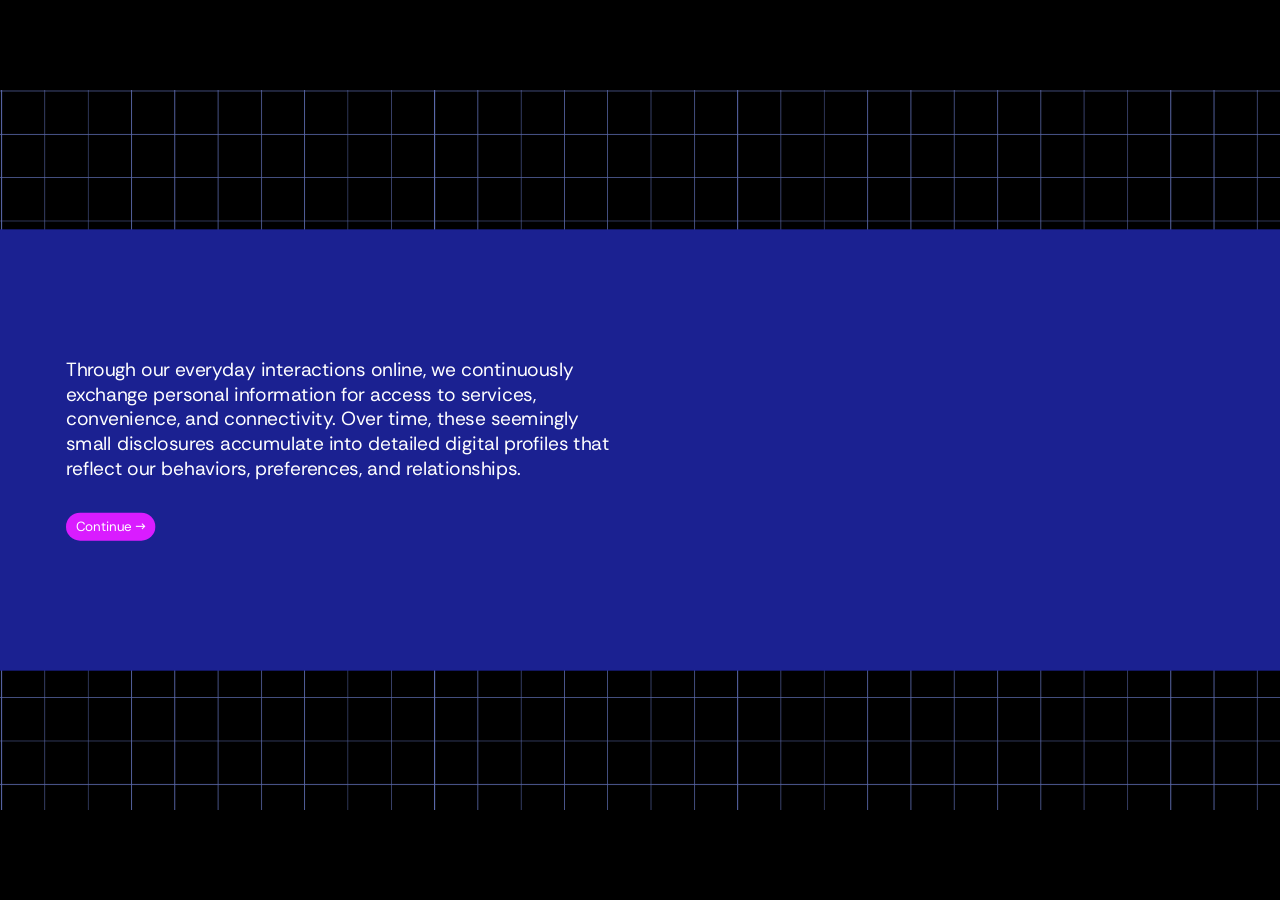
==== commit 75bec7b8: "Remove test navigation UI and keyboard shortcuts for production" ====
--- a/index.html
+++ b/index.html
@@ -4540,15 +4540,8 @@
 
   </div><!-- end viewport -->
 
-  <!-- Test Navigation Controls -->
-  <div id="test-nav" style="position:fixed;bottom:20px;left:50%;transform:translateX(-50%);z-index:99999;display:flex;align-items:center;gap:12px;background:rgba(0,0,0,0.85);padding:8px 16px;border-radius:30px;font-family:sans-serif;user-select:none;">
-    <button id="nav-prev" style="background:none;border:none;color:#fff;font-size:24px;cursor:pointer;padding:4px 10px;opacity:0.8;">←</button>
-    <span id="nav-label" style="color:#fff;font-size:14px;min-width:90px;text-align:center;">Screen 0</span>
-    <button id="nav-next" style="background:none;border:none;color:#fff;font-size:24px;cursor:pointer;padding:4px 10px;opacity:0.8;">→</button>
-  </div>
-
   <script>
-    /* ═══ TEST NAV — Arrow navigation between screens ═══ */
+    /* ═══ Screen progression bookkeeping ═══ */
     let currentScreenIdx = 0;
     const SCREEN_IDS = ['screen-0','screen-1','screen-2','screen-3','screen-4','screen-5','screen-6','screen-7','screen-8','screen-9','screen-10','screen-11','screen-12','screen-13','screen-14','screen-15'];
 
@@ -4560,7 +4553,6 @@
       const target = document.querySelector('#' + SCREEN_IDS[idx]);
       if (target) target.classList.add('active');
       currentScreenIdx = idx;
-      document.querySelector('#nav-label').textContent = 'Screen ' + idx;
     }
 
     function ensureState() {
@@ -4576,7 +4568,17 @@
       }
     }
 
+    function syncCurrentScreenIdxFromDom() {
+      // Scroll-driven transitions toggle .active manually without updating currentScreenIdx.
+      // Resync from whichever screen is currently visible so nav moves to the correct neighbor.
+      const active = document.querySelector('.screen.active');
+      if (!active) return;
+      const idx = SCREEN_IDS.indexOf(active.id);
+      if (idx >= 0) currentScreenIdx = idx;
+    }
+
     function jumpForward() {
+      syncCurrentScreenIdxFromDom();
       if (currentScreenIdx >= SCREEN_IDS.length - 1) return;
       const next = currentScreenIdx + 1;
 
@@ -4703,6 +4705,7 @@
     }
 
     function jumpBackward() {
+      syncCurrentScreenIdxFromDom();
       if (currentScreenIdx <= 0) return;
       // If leaving Screen 9 back to 8, mark as returned so timer won't re-auto-advance
       if (currentScreenIdx === 9) {
@@ -4725,17 +4728,8 @@
       showScreen(currentScreenIdx - 1);
     }
 
-    document.querySelector('#nav-prev').addEventListener('click', jumpBackward);
-    document.querySelector('#nav-next').addEventListener('click', jumpForward);
-
     // S9 Back button
     document.querySelector('#s9-back-btn').addEventListener('click', jumpBackward);
-
-    // Keyboard arrows
-    document.addEventListener('keydown', (e) => {
-      if (e.key === 'ArrowRight') jumpForward();
-      else if (e.key === 'ArrowLeft') jumpBackward();
-    });
 
     /* ── Viewport scaling — fits any screen ratio with centered letterboxing ── */
     function scaleViewport() {
